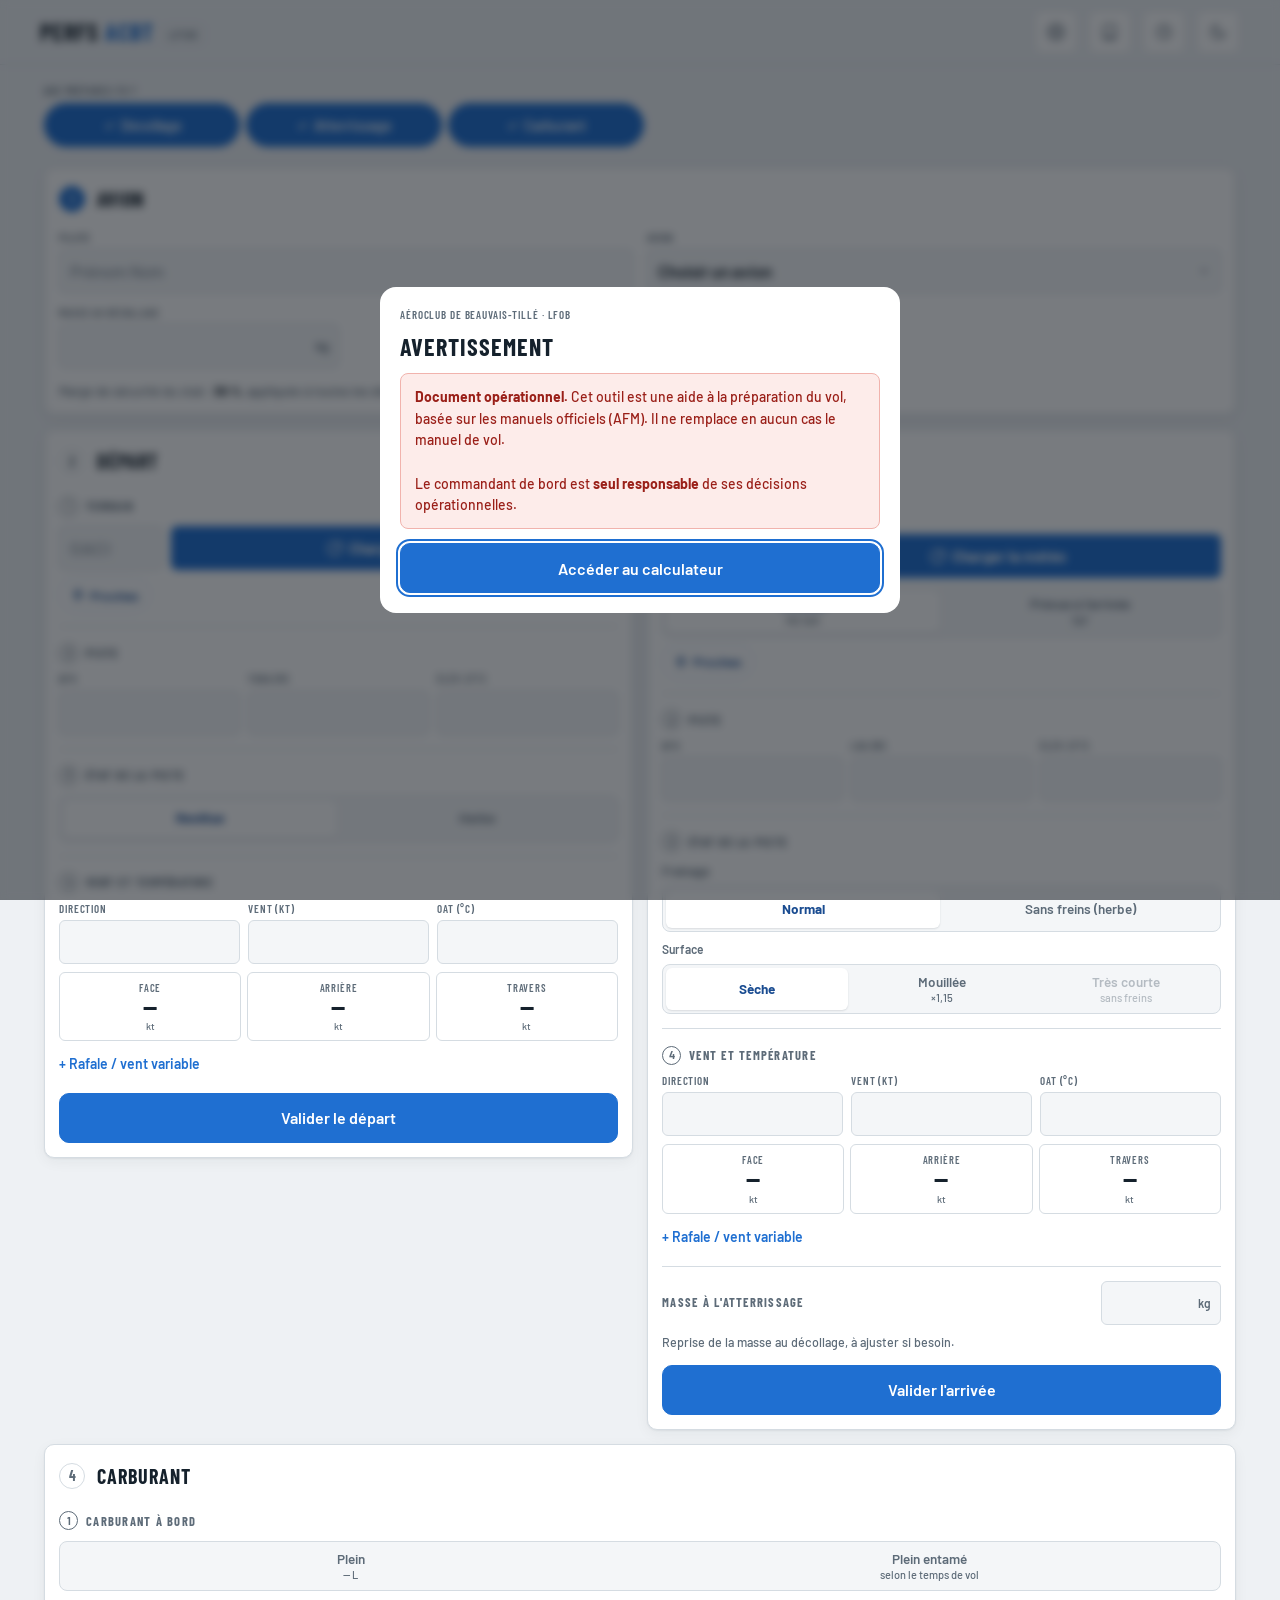
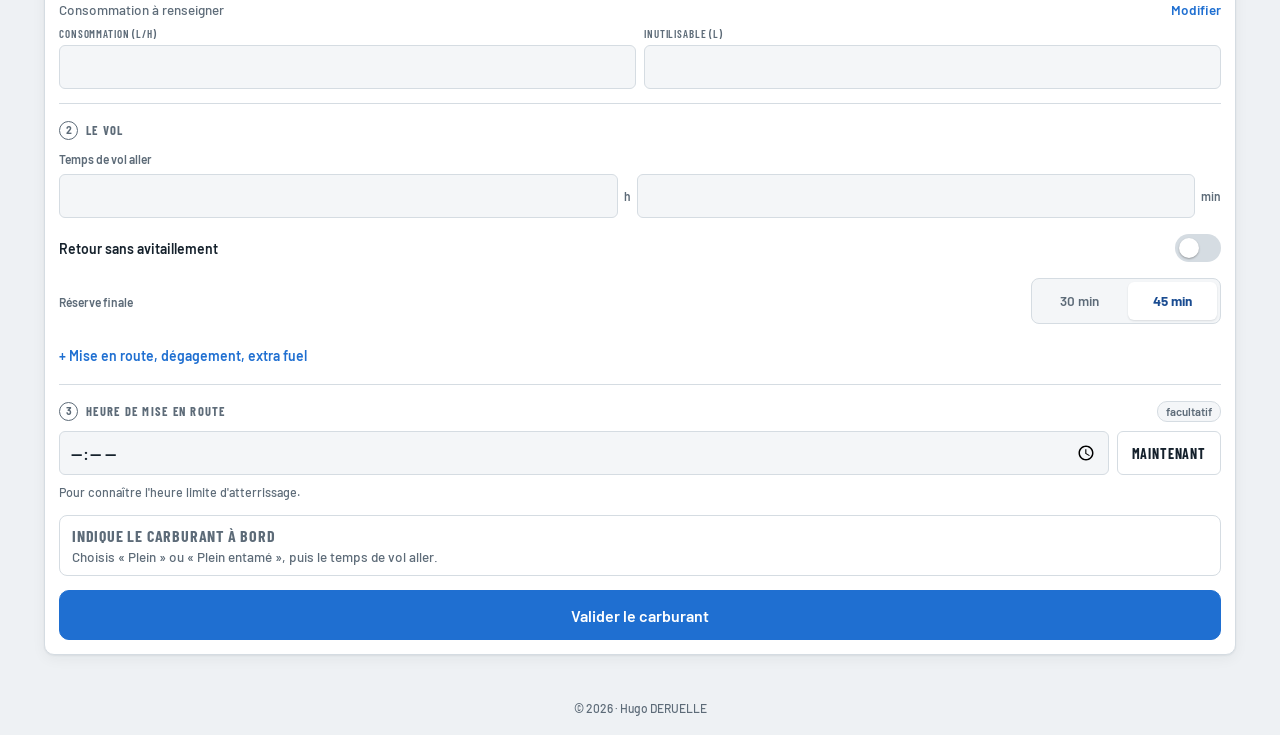
==== index.html @ 8d0c65cb "Refactor flight category display and update styles" ====
<!DOCTYPE html>
<html lang="fr">
<head>
<meta charset="UTF-8"/>
<meta name="viewport" content="width=device-width,initial-scale=1,viewport-fit=cover"/>
<meta name="theme-color" content="#1f6fd1"/>
<title>Perfs ACBT</title>
<link rel="manifest" href="/manifest.json"/>
<link rel="apple-touch-icon" href="/icons/icon-180.png"/>
<link rel="preconnect" href="https://fonts.googleapis.com"/>
<link rel="preconnect" href="https://fonts.gstatic.com" crossorigin/>
<link href="https://fonts.googleapis.com/css2?family=Barlow+Condensed:wght@500;600;700&family=Barlow:wght@400;500;600;700&family=JetBrains+Mono:wght@500;700&display=swap" rel="stylesheet"/>
<script>
/* Thème appliqué avant l'affichage pour éviter un flash */
(function(){try{var t=localStorage.getItem('acbt-theme');if(t==='dark'||t==='light')document.documentElement.setAttribute('data-theme',t);}catch(e){}})();
</script>
<style>
/* ═══════════ Tokens (style Handoff) ═══════════ */
:root{
  --bg:#eef1f4; --card:#ffffff; --field:#f4f6f8; --ink:#15212c; --muted:#5d6b78; --line:#d5dce2;
  --accent:#1f6fd1; --accent-ink:#ffffff; --accent-soft:#eaf2fd; --accent-line:#bcd0ee; --accent-text:#1a4c91;
  --ok:#1d8a4e; --ok-bg:#e8f5ee; --ok-line:#a9d6bc; --ok-text:#1d6b3e;
  --err:#b3261e; --err-bg:#fdecea; --err-line:#f1b3ad; --err-text:#9a1f18;
  --warn:#8a5200; --warn-bg:#fff6e5; --warn-line:#efd39b;
  --shadow:0 1px 2px rgba(20,33,44,.06),0 4px 14px rgba(20,33,44,.05);
  --display:"Barlow Condensed","Arial Narrow",sans-serif;
  --body:"Barlow",system-ui,-apple-system,"Segoe UI",sans-serif;
  --mono:"JetBrains Mono",ui-monospace,Menlo,Consolas,monospace;
  --r:10px; --r-sm:6px; --ctl:44px;
  color-scheme:light;
}
@media (prefers-color-scheme: dark){:root:not([data-theme="light"]){
  --bg:#0d141a; --card:#151f28; --field:#0f171e; --ink:#e4eaef; --muted:#8a98a5; --line:#26333f;
  --accent:#5aa2ff; --accent-ink:#06121f; --accent-soft:#132235; --accent-line:#2a4766; --accent-text:#a9cdff;
  --ok:#4cc48a; --ok-bg:#10261b; --ok-line:#22543a; --ok-text:#7fdcaa;
  --err:#ff7a70; --err-bg:#2c1414; --err-line:#5e2723; --err-text:#ffa39c;
  --warn:#f0b340; --warn-bg:#2a2210; --warn-line:#5a4618;
  --shadow:none; color-scheme:dark;}}
:root[data-theme="dark"]{
  --bg:#0d141a; --card:#151f28; --field:#0f171e; --ink:#e4eaef; --muted:#8a98a5; --line:#26333f;
  --accent:#5aa2ff; --accent-ink:#06121f; --accent-soft:#132235; --accent-line:#2a4766; --accent-text:#a9cdff;
  --ok:#4cc48a; --ok-bg:#10261b; --ok-line:#22543a; --ok-text:#7fdcaa;
  --err:#ff7a70; --err-bg:#2c1414; --err-line:#5e2723; --err-text:#ffa39c;
  --warn:#f0b340; --warn-bg:#2a2210; --warn-line:#5a4618;
  --shadow:none; color-scheme:dark;}
/* Alias des anciennes variables, utilisées par le moteur dans quelques styles en ligne */
:root{
  --red:var(--err); --red-light:var(--err-bg); --amber:var(--warn); --amber-light:var(--warn-bg);
  --green:var(--ok); --green-light:var(--ok-bg); --green-border:var(--ok-line);
  --blue-mid:var(--accent); --blue-light:var(--accent-soft); --blue-border:var(--accent-line);
  --text:var(--ink); --text-1:var(--ink); --text-2:var(--muted); --text-3:var(--muted);
  --surface:var(--card); --surface-1:var(--card); --surface-2:var(--field);
  --border:var(--line); --border-strong:var(--line); --arr:var(--accent);
}

/* ═══════════ Base ═══════════ */
*,*::before,*::after{box-sizing:border-box}
[hidden]{display:none!important}
html,body{margin:0}
html{-webkit-text-size-adjust:100%;scroll-padding-top:80px;scroll-padding-bottom:96px}
body{background:var(--bg);color:var(--ink);font:15px/1.45 var(--body);font-variant-numeric:tabular-nums;-webkit-font-smoothing:antialiased;min-height:100dvh;
  padding-bottom:calc(84px + env(safe-area-inset-bottom,0px))}
input,button,select,textarea{font:inherit;color:inherit}
button{cursor:pointer;background:none;border:0;padding:0}
input[type=number]::-webkit-inner-spin-button,input[type=number]::-webkit-outer-spin-button{-webkit-appearance:none;margin:0}
input[type=number]{-moz-appearance:textfield}
:focus-visible{outline:2px solid var(--accent);outline-offset:2px}
.is-hidden{display:none!important}
.ico{width:18px;height:18px;flex-shrink:0}

/* ═══════════ Barre du haut ═══════════ */
.topbar{position:sticky;top:0;z-index:50;background:color-mix(in srgb,var(--bg) 90%,transparent);
  backdrop-filter:blur(10px);-webkit-backdrop-filter:blur(10px);border-bottom:1px solid var(--line);
  padding:calc(10px + env(safe-area-inset-top,0px)) 16px 10px}
.topbar-in{max-width:1200px;margin:0 auto;display:flex;align-items:center;gap:10px}
.brand{font:700 24px/1 var(--display);letter-spacing:.04em;text-transform:uppercase;margin:0;flex:1;min-width:0;white-space:nowrap}
.brand span{color:var(--accent)}
.brand small{font:600 11px/1 var(--body);letter-spacing:.06em;color:var(--muted);margin-left:8px;padding:3px 6px;border:1px solid var(--line);border-radius:4px;vertical-align:middle}
.icon-btn{position:relative;width:var(--ctl);height:var(--ctl);border:1px solid var(--line);border-radius:8px;background:var(--card);
  display:flex;align-items:center;justify-content:center;color:var(--muted)}
.icon-btn:hover{color:var(--ink)}
.hist-badge{position:absolute;top:-6px;right:-6px;min-width:18px;height:18px;padding:0 5px;border-radius:9px;background:var(--accent);
  color:var(--accent-ink);font:700 10px/18px var(--body);text-align:center}

/* ═══════════ Mise en page ═══════════ */
.app{max-width:640px;margin:0 auto;padding:14px 16px 24px;display:flex;flex-direction:column;gap:12px}
.flow{display:flex;flex-direction:column;gap:8px}
.fiche{display:flex;flex-direction:column;gap:10px;margin-top:8px}

/* ═══════════ Typo utilitaire ═══════════ */
.lbl{font:600 11px/1.1 var(--display);letter-spacing:.08em;text-transform:uppercase;color:var(--muted)}
.h2{font:700 20px/1 var(--display);letter-spacing:.04em;text-transform:uppercase;margin:0}
.mono{font-family:var(--body)}
.note{font:500 12.5px/1.45 var(--body);color:var(--muted)}

/* ═══════════ Choix du périmètre ═══════════ */
.scope{display:flex;flex-direction:column;gap:6px}
.scope-row{display:grid;grid-template-columns:repeat(3,minmax(0,1fr));gap:6px}
.chip-tg{height:var(--ctl);border:1px solid var(--line);border-radius:22px;background:var(--card);color:var(--muted);
  font:600 14px var(--body);display:flex;align-items:center;justify-content:center;gap:5px;transition:background .12s,color .12s}
.chip-tg svg{width:13px;height:13px;display:none}
.chip-tg[aria-pressed="true"]{background:var(--accent);border-color:var(--accent);color:var(--accent-ink)}
.chip-tg[aria-pressed="true"] svg{display:block}

/* ═══════════ Étapes ═══════════ */
.step{background:var(--card);border:1px solid var(--line);border-radius:var(--r);box-shadow:var(--shadow)}
.step.is-todo{background:transparent;border-style:dashed;box-shadow:none}
.step.is-open{border:2px solid var(--accent)}
.step-hd{display:flex;align-items:center;gap:12px;padding:10px 12px 10px 14px;min-height:56px;cursor:pointer;
  width:100%;text-align:left;border-radius:var(--r)}
.step.is-open .step-hd{cursor:default;padding-bottom:4px}
.step-num{width:26px;height:26px;border-radius:13px;flex-shrink:0;display:flex;align-items:center;justify-content:center;
  font:700 14px var(--display);border:1px solid var(--line);color:var(--muted)}
.step.is-open .step-num{background:var(--accent);border-color:var(--accent);color:var(--accent-ink)}
.step.is-done .step-num{background:var(--ok);border-color:var(--ok);color:#fff}
.step.is-done .step-num .n{display:none}
.step-num .chk{display:none;width:14px;height:14px}
.step.is-done .step-num .chk{display:block}
.step-ttl{flex:1;min-width:0;display:flex;flex-direction:column;gap:3px}
.step-name{font:700 17px/1 var(--display);letter-spacing:.05em;text-transform:uppercase}
.step.is-done .step-name{font:600 11px/1 var(--display);letter-spacing:.08em;color:var(--muted)}
.step.is-todo .step-name{color:var(--muted)}
.step.is-open .step-name{font-size:20px}
.step-sum{display:none;flex-direction:column;gap:1px;min-width:0}
.step.is-done .step-sum{display:flex}
.step-sum .s1{font:700 17px/1.25 var(--body);color:var(--ink)}
.step-sum .s2{font:500 13.5px/1.4 var(--body);color:var(--muted);display:flex;flex-wrap:wrap;column-gap:14px}
.step-sum .s2 > span{white-space:nowrap}
.step-sum .s2:empty{display:none}
.step.is-bad .step-sum .s2{color:var(--err-text);font-weight:600}
.step.is-done.is-bad .step-num{background:var(--err);border-color:var(--err)}
.step-num .x{display:none;width:13px;height:13px}
.step.is-done.is-bad .step-num .chk{display:none}
.step.is-done.is-bad .step-num .x{display:block}
.step-state{display:none!important;font:700 11px/1 var(--display);letter-spacing:.08em;text-transform:uppercase;padding:4px 7px;border-radius:4px;flex-shrink:0}
.step-state.ok{color:var(--ok-text);background:var(--ok-bg);border:1px solid var(--ok)}
.step-state.bad{color:var(--err-text);background:var(--err-bg);border:1px solid var(--err)}
.step-edit{width:var(--ctl);height:var(--ctl);border:1px solid var(--line);border-radius:8px;color:var(--accent);flex-shrink:0;display:flex;align-items:center;justify-content:center}
.step.is-open .step-edit,.step.is-todo .step-edit{display:none}
.step-body{display:none;padding:8px 14px 14px;flex-direction:column;gap:14px}
.step.is-open .step-body{display:flex}
.grp{display:flex;flex-direction:column;gap:8px}
.grp + .grp{padding-top:14px;border-top:1px solid var(--line)}
.grp-hd{display:flex;align-items:center;justify-content:space-between;gap:8px}

/* ═══════════ Champs ═══════════ */
.row{display:flex;gap:8px;align-items:flex-end}
.row > .f{flex:1;min-width:0}
.g2{display:grid;grid-template-columns:repeat(2,minmax(0,1fr));gap:8px}
.g3{display:grid;grid-template-columns:repeat(3,minmax(0,1fr));gap:8px}
.f{display:flex;flex-direction:column;gap:5px;min-width:0}
.inp{width:100%;height:var(--ctl);border:1px solid var(--line);border-radius:var(--r-sm);background:var(--field);color:var(--ink);
  font:600 17px var(--body);padding:0 10px;-webkit-appearance:none;appearance:none}
.inp::placeholder{color:var(--muted);font-weight:500;opacity:.7}
.inp:focus{outline:none;border-color:var(--accent);box-shadow:0 0 0 3px color-mix(in srgb,var(--accent) 18%,transparent)}
.inp.c{text-align:center}
.inp.icao{text-transform:uppercase;letter-spacing:.06em;font-weight:700;font-size:18px}
.inp.is-invalid{border-color:var(--err);background:var(--err-bg)}
select.inp{padding-right:30px;background-image:url("data:image/svg+xml,%3Csvg xmlns='http://www.w3.org/2000/svg' width='12' height='12' viewBox='0 0 24 24' fill='none' stroke='%235d6b78' stroke-width='2.4'%3E%3Cpath d='M6 9l6 6 6-6'/%3E%3C/svg%3E");
  background-repeat:no-repeat;background-position:right 10px center}
.unit-in{position:relative}
.unit-in .inp{padding-right:34px}
.unit-in .u{position:absolute;right:10px;top:50%;transform:translateY(-50%);font:600 12px var(--body);color:var(--muted);pointer-events:none}
.vrb{display:flex;align-items:center}
.vrb .inp{text-align:center}
.vrb .inp:first-child{border-radius:var(--r-sm) 0 0 var(--r-sm)}
.vrb .inp:last-child{border-radius:0 var(--r-sm) var(--r-sm) 0}
.vrb .v{height:var(--ctl);padding:0 8px;display:flex;align-items:center;font:700 13px var(--body);color:var(--muted);
  background:var(--field);border-top:1px solid var(--line);border-bottom:1px solid var(--line)}
.field-warn{font:600 12px var(--body);color:var(--warn);display:none}
.field-warn.visible{display:block}
.valid-msg{font:600 13px/1.4 var(--body);color:var(--err-text);background:var(--err-bg);border:1px solid var(--err-line);border-radius:var(--r-sm);padding:9px 11px}

/* ═══════════ Boutons ═══════════ */
.btn{height:var(--ctl);padding:0 14px;border:1px solid var(--line);border-radius:var(--r-sm);background:var(--card);color:var(--ink);
  font:700 14px var(--display);letter-spacing:.06em;text-transform:uppercase;display:inline-flex;align-items:center;justify-content:center;gap:6px;white-space:nowrap;flex-shrink:0}
.btn:hover{border-color:var(--muted)}
.btn.pri{background:var(--accent);border-color:var(--accent);color:var(--accent-ink)}
.btn.big{height:50px;border-radius:10px;width:100%;font:600 16px var(--body);letter-spacing:0;text-transform:none}
.btn:disabled{opacity:.4;cursor:not-allowed}
.btn:active:not(:disabled){transform:scale(.98)}
.btn-ghost{height:48px;border:1px dashed var(--accent);border-radius:8px;background:var(--accent-soft);color:var(--accent-text);
  font:600 15px var(--body);display:flex;align-items:center;justify-content:center;gap:8px;width:100%}
.btn-link{font:600 14px var(--body);color:var(--accent);padding:6px 0}
.wx-alt-btn{display:none;width:100%;min-height:var(--ctl);padding:8px 12px;border-radius:var(--r-sm);background:var(--warn-bg);
  color:var(--warn);border:1px solid var(--warn-line);font:600 13.5px var(--body);text-align:left}
.rwy-sum{display:flex;align-items:center;justify-content:space-between;gap:10px;min-height:var(--ctl);padding:6px 12px;border:1px solid var(--line);border-radius:var(--r-sm);background:var(--field)}
.rwy-sum > span{font:600 15px var(--body)}
.rwy-sum .btn-link{flex-shrink:0;font-size:13.5px}
.wx-more{align-self:flex-start;min-height:36px}
.ac-note{color:var(--muted)}
.ac-note strong{color:var(--ink)}
.or{display:flex;align-items:center;gap:10px;color:var(--muted);font:500 13px var(--body)}
.or::before,.or::after{content:"";flex:1;height:1px;background:var(--line)}

/* Segmenté */
.toggle-group{display:flex;background:var(--field);border:1px solid var(--line);border-radius:8px;padding:3px;gap:3px}
.toggle-btn{flex:1;min-height:38px;padding:6px 8px;border-radius:6px;font:600 13.5px/1.2 var(--body);color:var(--muted);text-align:center}
.toggle-btn:hover{color:var(--ink)}
.toggle-btn.is-selected{background:var(--card);color:var(--accent-text);box-shadow:0 1px 2px rgba(20,33,44,.12);font-weight:700}
.toggle-btn.is-grass-selected{color:var(--ok-text)}
:root[data-theme="dark"] .toggle-btn.is-selected{background:var(--accent-soft)}
@media (prefers-color-scheme: dark){:root:not([data-theme="light"]) .toggle-btn.is-selected{background:var(--accent-soft)}}
.regwind-note{font:500 12.5px/1.35 var(--body);color:var(--muted)}

/* ═══════════ Météo ═══════════ */
.metar-box{display:none;font:500 12px/1.55 var(--mono);color:var(--muted);background:var(--field);border:1px solid var(--line);
  border-radius:var(--r-sm);padding:8px 10px;white-space:pre-wrap;word-break:break-word}
.airport-name{font:600 13px var(--body);color:var(--muted);min-height:0}
.airport-name:empty{display:none}
.wind-strip{display:grid;grid-template-columns:repeat(3,minmax(0,1fr));gap:6px}
.wind-cell{border:1px solid var(--line);border-radius:var(--r-sm);padding:8px 4px;text-align:center;background:var(--card)}
.wc-lbl{font:600 10.5px var(--display);letter-spacing:.08em;text-transform:uppercase;color:var(--muted)}
.wc-val{font:700 24px/1.1 var(--display)}
.wc-unit{font:500 10px var(--body);color:var(--muted)}
.wind-cell.warn-yellow{border-color:var(--warn-line);background:var(--warn-bg)}
.wind-cell.warn-yellow .wc-val,.wind-cell.warn-yellow .wc-lbl{color:var(--warn)}
.wind-cell.warn-red{border-color:var(--err);background:var(--err-bg)}
.wind-cell.warn-red .wc-val,.wind-cell.warn-red .wc-lbl{color:var(--err-text)}
.explain{font:500 12.5px/1.5 var(--body);color:var(--muted);white-space:pre-line}
.explain:empty{display:none}
.tw-assume-wrap{display:none}
.tw-assume-wrap.visible{display:block}
.tw-assume-btn{width:100%;min-height:52px;padding:8px 12px;border-radius:8px;border:1px solid var(--warn-line);background:var(--warn-bg);
  display:flex;align-items:center;justify-content:space-between;gap:10px;text-align:left}
.tw-assume-btn .assume-left{display:flex;align-items:center;gap:10px}
.tw-assume-btn .assume-icon{display:none}
.tw-assume-btn .assume-text{display:flex;flex-direction:column;gap:1px}
.tw-assume-btn .assume-title{font:600 14px var(--body);color:var(--warn)}
.tw-assume-btn .assume-sub{font:500 12px var(--body);color:var(--muted)}
.tw-switch{flex-shrink:0;width:42px;height:24px;border-radius:12px;background:var(--line);position:relative;transition:background .18s}
.tw-switch::after{content:"";position:absolute;top:3px;left:3px;width:18px;height:18px;border-radius:50%;background:#fff;transition:transform .18s;box-shadow:0 1px 2px rgba(0,0,0,.25)}
.tw-assume-btn.active{border-color:var(--warn)}
.tw-assume-btn.active .tw-switch{background:var(--warn)}
.tw-assume-btn.active .tw-switch::after{transform:translateX(18px)}

/* Coucher du soleil */
.sun-box{display:grid;grid-template-columns:repeat(2,minmax(0,1fr));gap:6px}
.sun-item{border:1px solid var(--line);border-radius:var(--r-sm);padding:7px 10px;display:flex;justify-content:space-between;align-items:baseline;gap:8px}
.sun-item.is-night{border-color:var(--warn-line);background:var(--warn-bg)}
.sun-lbl{font:600 10.5px var(--display);letter-spacing:.08em;text-transform:uppercase;color:var(--muted)}
.sun-val{font:700 17px var(--display)}
.sun-item.is-night .sun-val,.sun-item.is-night .sun-lbl{color:var(--warn)}
.sun-note{font:500 12px var(--body);color:var(--muted)}

/* Pistes */
.runway-picker{display:none}
.runway-picker-label{display:none!important;font:600 11px var(--display);letter-spacing:.08em;text-transform:uppercase;color:var(--muted);margin-bottom:6px}
.rwy-list{display:grid;grid-template-columns:repeat(auto-fill,minmax(76px,1fr));gap:6px}
.rwy-btn{min-height:58px;padding:6px 4px;border:1px solid var(--line);border-radius:var(--r-sm);background:var(--card);
  display:flex;flex-direction:column;align-items:center;justify-content:center;gap:1px}
.rwy-btn:hover{border-color:var(--accent)}
.rwy-btn.rwy-preferred{border-color:var(--accent-line)}
.rwy-btn.active{border:2px solid var(--accent);background:var(--accent-soft)}
.rwy-desig{font:700 19px/1.1 var(--display);color:var(--ink)}
.rwy-btn.active .rwy-desig{color:var(--accent-text)}
.rwy-len{font:600 11.5px var(--body);color:var(--muted)}
.rwy-hdg{font:500 10.5px var(--body);color:var(--muted)}
.rwy-surf-badge{font:600 10.5px var(--body);color:var(--muted)}
.rwy-btn.grass-surface .rwy-surf-badge{color:var(--ok-text)}

/* TAF */
.taf-wrap{display:none;flex-direction:column;gap:8px}
.taf-wrap.visible{display:flex}
.taf-header{display:flex;align-items:center;justify-content:space-between;gap:8px;flex-wrap:wrap}
.taf-header-label{font:600 11px var(--display);letter-spacing:.08em;text-transform:uppercase;color:var(--muted)}
.taf-eta-row{display:flex;align-items:center;gap:8px;flex:1;justify-content:flex-end;min-width:220px}
.taf-eta-label{font:600 13px var(--body);color:var(--muted);white-space:nowrap}
.taf-eta-select{flex:1;max-width:260px;height:40px;font-size:13.5px}
.taf-raw-label{display:none}
#arrTafRaw{display:none!important}
.taf-periods{display:flex;flex-direction:column;gap:5px}
.taf-period{display:flex;align-items:stretch;border:1px solid var(--line);border-radius:var(--r-sm);background:var(--card);cursor:pointer;overflow:hidden;min-height:48px}
.taf-period:hover{border-color:var(--muted)}
.tp-type-col{width:62px;flex-shrink:0;display:flex;flex-direction:column;align-items:center;justify-content:center;gap:1px;padding:6px 2px;border-right:1px solid var(--line);background:var(--field)}
.tp-type{font:700 11px var(--display);letter-spacing:.06em;color:var(--muted);text-align:center}
.tp-time{font:500 9.5px var(--body);color:var(--muted)}
.tp-main{flex:1;min-width:0;padding:7px 10px;display:flex;flex-direction:column;justify-content:center;gap:2px}
.tp-wind{font:700 15px var(--body)}
.tp-extra{font:500 11.5px/1.35 var(--body);color:var(--muted)}
.tp-apply{flex-shrink:0;padding:6px 10px;display:flex;align-items:center;font:600 12px var(--body);color:var(--muted);max-width:42%;text-align:right}
.taf-period.is-tempo{border-style:dashed}
.taf-period.is-inactive{opacity:.38}
.taf-period.is-excluded{opacity:.55;border-style:dotted}
.taf-period.is-current{border:2px solid var(--ok);background:var(--ok-bg)}
.taf-period.is-current .tp-type-col{background:transparent;border-color:var(--ok-line)}
.taf-period.is-current .tp-type,.taf-period.is-current .tp-apply{color:var(--ok-text)}
.taf-period.is-eta-other{border-color:var(--accent-line);background:var(--accent-soft)}
.taf-period.is-eta-other .tp-type,.taf-period.is-eta-other .tp-apply{color:var(--accent-text)}
.taf-period.is-applied{box-shadow:inset 0 0 0 2px var(--accent);outline:none!important}
.taf-period.is-applied .tp-apply{color:var(--accent-text);font-weight:700}
.tp-extra[style*="#D97706"]{color:var(--warn)!important}
.tp-extra[style*="#059669"]{color:var(--ok-text)!important}

.wx-why{font:500 12.5px/1.45 var(--body);color:var(--muted);padding:7px 10px;border-left:3px solid var(--accent-line);background:var(--field);border-radius:0 6px 6px 0}
/* Terrains : base, récents, proches */
.ad-chips{display:flex;flex-wrap:wrap;gap:6px}
.ad-chip{white-space:nowrap;flex-shrink:0}
.ad-chip{display:inline-flex;align-items:center;gap:5px;min-height:34px;padding:4px 11px;border:1px solid var(--line);border-radius:17px;background:var(--card);
  font:700 13.5px var(--body);letter-spacing:.04em;color:var(--ink)}
.ad-chip svg{width:14px;height:14px}
.ad-chip.base{color:var(--warn);border-color:var(--warn-line);background:var(--warn-bg)}
.ad-chip.on{border-color:var(--accent);box-shadow:inset 0 0 0 1px var(--accent)}
.ad-chip[hidden]{display:none}
.ad-chip.same{color:var(--accent-text);border-color:var(--accent-line);background:var(--accent-soft)}
.ad-chip.same.base{color:var(--accent-text)}
.ad-chip.near{white-space:nowrap;font-weight:600;letter-spacing:0;color:var(--accent-text);border-style:dashed;border-color:var(--accent-line)}
.ad-chip.near.on{background:var(--accent-soft)}
.ad-near{display:flex;flex-direction:column;gap:4px;padding:8px;border:1px solid var(--line);border-radius:var(--r-sm);background:var(--field)}
.ad-near[hidden]{display:none}
.ad-row{display:grid;grid-template-columns:52px 1fr auto;align-items:center;gap:8px;min-height:38px;padding:4px 8px;border-radius:6px;text-align:left;font:500 13.5px var(--body);color:var(--muted)}
.ad-row:hover{background:var(--card)}
.ad-row b{font:700 14px var(--body);letter-spacing:.04em;color:var(--ink)}
.ad-row span{overflow:hidden;text-overflow:ellipsis;white-space:nowrap}
.ad-row em{font-style:normal;font-weight:600}
.ad-base{align-self:flex-start;color:var(--muted)}
.ad-base u{color:var(--accent);text-decoration:none}

/* Paramètres */
.set-sheet{padding:0;display:flex;flex-direction:column;max-height:92dvh}
.set-body{padding:16px 20px;display:flex;flex-direction:column;gap:16px;overflow:auto}
.set-save{width:100%;height:48px;font:600 16px var(--body);letter-spacing:0;text-transform:none}

.fleet{display:grid;grid-template-columns:repeat(2,minmax(0,1fr));gap:6px}
.fleet-it{display:grid;grid-template-columns:20px 1fr;grid-template-rows:auto auto;column-gap:8px;align-items:center;text-align:left;
  padding:8px 10px;border:1px solid var(--line);border-radius:8px;background:var(--card);color:var(--muted)}
.fleet-it b{font:700 14px var(--body);letter-spacing:.03em;color:var(--muted)}
.fleet-it span:last-child{grid-column:2;font:500 12px var(--body)}
.fleet-box{grid-row:1/3;width:18px;height:18px;border-radius:5px;border:1.5px solid var(--line);display:grid;place-items:center}
.fleet-it.on{border-color:var(--accent-line);background:var(--accent-soft)}
.fleet-it.on b{color:var(--ink)}
.fleet-it.on .fleet-box{background:var(--accent);border-color:var(--accent)}
.fleet-it.on .fleet-box::after{content:"";width:5px;height:9px;border:solid var(--accent-ink);border-width:0 2px 2px 0;transform:translateY(-1px) rotate(45deg)}

/* ═══════════ Météo décodée ═══════════ */
#depMetarMsg,#arrMetarMsg,#arrTafRaw,.taf-raw-label,.taf-header-label{display:none!important}
.wx-bans{display:flex;flex-direction:column;gap:6px}
.wx-bans:empty{display:none}
.wx-ban{display:flex;gap:9px;padding:9px 12px;border-radius:9px;font:500 13.5px/1.45 var(--body)}
.wx-ban .ic{flex-shrink:0;line-height:1.35}
.wx-ban b{font-weight:700}
.wx-ban.warn{background:var(--warn-bg);border:1px solid var(--warn-line);color:var(--warn)}
.wx-ban.bad{background:var(--err-bg);border:1px solid var(--err-line);color:var(--err-text)}
.wx-ban .act-slot:empty{display:none}
.wx-ban .wx-alt-btn{display:block;width:auto;min-height:0;margin-top:5px;padding:0;border:0;background:none;color:var(--accent);font:700 13.5px var(--body);text-align:left}
.wx-ban .wx-alt-btn[style*="none"]{display:none!important}
.wx-loading{font:500 13px var(--body);color:var(--muted)}
.wxc{border:1px solid var(--line);border-radius:10px;overflow:hidden;background:var(--card)}
.wxc[hidden]{display:none}
.wxc-hd{display:flex;align-items:center;gap:8px;padding:8px 12px;background:var(--field);border-bottom:1px solid var(--line);flex-wrap:wrap}
.wxc-hd .kind{font:700 11px/1 var(--body);letter-spacing:.08em;color:#fff;background:var(--accent);border-radius:4px;padding:4px 6px}
.wxc-hd .kind.taf{background:#5b4bb7}
.wxc-hd b{font:700 15px var(--body);letter-spacing:.03em}
.wxc-hd .when{font:500 13px var(--body);color:var(--muted)}
.wxc-hd .age{margin-left:auto;font:600 12px var(--body);padding:3px 8px;border-radius:10px;background:var(--ok-bg);color:var(--ok-text);border:1px solid var(--ok-line);white-space:nowrap}
.wxc-hd .age.warn{background:var(--warn-bg);color:var(--warn);border-color:var(--warn-line)}
.wxc-hd .age.bad{background:var(--err-bg);color:var(--err-text);border-color:var(--err-line)}
.wxc-dec{display:grid;grid-template-columns:repeat(2,minmax(0,1fr));gap:1px;background:var(--line)}
.wxc-dec:empty{display:none}
.wxc-dec > div{background:var(--card);padding:6px 12px;display:flex;flex-direction:column;min-width:0}
.wxc-dec > div.wide{grid-column:span 2;flex-direction:row;align-items:baseline;gap:10px}
.wxc-dec .k{font:600 10.5px var(--display);letter-spacing:.09em;text-transform:uppercase;color:var(--muted)}
.wxc-dec .v{font:600 15px/1.3 var(--body)}
.wxc-dec .v small{font:500 12.5px var(--body);color:var(--muted)}
.wxc-dec .trend .v small{font:500 12px var(--mono)}
.wxc-taf{padding:10px 12px;border-bottom:1px solid var(--line)}
.wxc-taf[hidden]{display:none}
.wxc-raw:empty{display:none}
.wxc-det{border-top:1px solid var(--line)}
.wxc-dec:empty + .wxc-taf[hidden] + .wxc-raw .wxc-det:first-child{border-top:0}
.wxc-det summary{list-style:none;cursor:pointer;display:flex;justify-content:space-between;padding:8px 12px;font:600 13px var(--body);color:var(--accent)}
.wxc-det summary::-webkit-details-marker{display:none}
.wxc-det summary::after{content:"▾"}
.wxc-det[open] summary::after{content:"▴"}
.wxc-rawtxt{padding:8px 12px 10px;font:500 11.5px/1.55 var(--mono);color:var(--muted);background:var(--field);border-top:1px solid var(--line);white-space:pre-wrap;word-break:break-word}
.wxc-hd + .wxc-dec:empty + .wxc-taf[hidden] + .wxc-raw > .wxc-rawtxt{border-top:0}
/* TAF dans la carte */
.wxc-taf .taf-wrap{gap:8px}
.wxc-taf .taf-header{display:block;padding:10px 12px;border:1.5px solid var(--accent-line);background:var(--accent-soft);border-radius:10px}
.wxc-taf .taf-eta-row{display:flex;flex-direction:column;align-items:stretch;gap:6px;min-width:0}
.wxc-taf .taf-eta-label{font:700 11.5px var(--display);letter-spacing:.09em;text-transform:uppercase;color:var(--accent-text)}
.wxc-taf .taf-eta-select{max-width:none;width:100%;height:44px;font:700 15px var(--body);background-color:var(--card);border-color:var(--accent-line)}
.taf-hint{font:600 12px var(--body);color:var(--muted);margin-top:4px}
.taf-periods:not(.has-eta) .taf-period{display:none}
.taf-periods.has-eta:not(.show-all) .taf-period.is-inactive{display:none}
.taf-all{align-self:flex-start}
.wxc-taf:empty{display:none}
.wxc-taf .taf-period{display:grid;grid-template-columns:minmax(0,1fr) auto;align-items:center;min-height:0}
.wxc-taf .tp-type-col{grid-column:1;grid-row:1;width:auto;flex-direction:row;justify-content:flex-start;align-items:baseline;gap:6px;padding:7px 10px 0;border:0;background:none}
.wxc-taf .tp-type{font:700 11px var(--body);letter-spacing:.06em;padding:2px 6px;border-radius:4px;background:var(--field);border:1px solid var(--line)}
.wxc-taf .tp-time{font:500 12px var(--body)}
.wxc-taf .tp-time + .tp-time::before{content:"→ "}
.wxc-taf .tp-apply{grid-column:2;grid-row:1;padding:7px 10px 0;max-width:none;font:700 11.5px var(--body);white-space:nowrap}
.wxc-taf .tp-main{grid-column:1/3;padding:3px 10px 8px}
.wxc-taf .taf-period.is-current .tp-type-col,.wxc-taf .taf-period.is-applied .tp-type-col{background:none}
.wxc-taf .taf-period.is-excluded .tp-apply{white-space:normal;text-align:right;max-width:150px}

.near-hd{display:flex;align-items:center;justify-content:space-between;gap:8px;padding:0 4px}
.near-me{display:inline-flex;align-items:center;gap:5px}
.near-me svg{width:15px;height:15px}
.near-msg:empty{display:none}
.near-msg{padding:0 4px}

/* Catégories de vol */
.fdot{display:inline-block;width:12px;height:12px;border-radius:50%;vertical-align:middle;flex-shrink:0;box-shadow:0 0 0 2px var(--card)}
.fc-vfr{background:#1d8a4e}.fc-mvfr{background:#1f6fd1}.fc-ifr{background:#d32f2f}.fc-lifr{background:#d0179b}
.fc-none{background:transparent;border:1.5px solid var(--line);box-shadow:none}
.fc-wait{background:var(--line);box-shadow:none;animation:fcpulse 1s ease-in-out infinite}
@keyframes fcpulse{50%{opacity:.35}}
.ad-row{grid-template-columns:52px minmax(0,1fr) auto auto}
.ad-row .fslot{font-style:normal;display:flex;align-items:center}

/* ═══════════ Carburant ═══════════ */
.res-row{display:flex;align-items:center;justify-content:space-between;gap:12px}
.res-tg{flex:0 0 190px}
.fuel-time{display:flex;align-items:center;gap:6px}
.fuel-time .inp{text-align:center}
.fuel-suffix{font:600 12px var(--body);color:var(--muted)}
.fuel-kpis{display:grid;grid-template-columns:repeat(3,minmax(0,1fr));gap:6px}
.fuel-kpi{border:1px solid var(--line);border-radius:var(--r-sm);padding:8px 6px;text-align:center}
.fuel-kpi-lbl{font:600 10.5px var(--display);letter-spacing:.08em;text-transform:uppercase;color:var(--muted)}
.fuel-kpi-val{font:700 19px/1.2 var(--display)}
.fuel-kpi-unit{font:600 11px var(--body);color:var(--muted);margin-left:2px}
.fuel-switch-row{display:flex;align-items:center;justify-content:space-between;gap:12px;min-height:var(--ctl)}
.fuel-switch-lbl{font:600 14px var(--body)}
.fuel-switch{position:relative;width:46px;height:28px;flex-shrink:0}
.fuel-switch input{position:absolute;opacity:0;width:100%;height:100%;margin:0;cursor:pointer;z-index:1}
.fuel-switch-track{position:absolute;inset:0;border-radius:14px;background:var(--line);transition:background .18s}
.fuel-switch-track::before{content:"";position:absolute;top:4px;left:4px;width:20px;height:20px;border-radius:50%;background:#fff;transition:transform .18s;box-shadow:0 1px 2px rgba(0,0,0,.3)}
.fuel-switch input:checked + .fuel-switch-track{background:var(--accent)}
.fuel-switch input:checked + .fuel-switch-track::before{transform:translateX(18px)}
.fuel-switch input:focus-visible + .fuel-switch-track{outline:2px solid var(--accent);outline-offset:2px}
.fuel-collapse{display:none}
.fuel-collapse.open{display:block}
.fuel-brk{display:flex;flex-direction:column}
.fuel-brk-row,.fuel-brk-total{display:grid;grid-template-columns:1fr auto auto;gap:12px;align-items:center;padding:8px 0;border-bottom:1px solid var(--line)}
.fuel-brk-ph{font:500 14px var(--body)}
.fuel-brk-tm{font:500 13px var(--body);color:var(--muted);text-align:right;min-width:50px}
.fuel-brk-lt{font:700 14px var(--body);text-align:right;min-width:62px}
.fuel-brk-total{border-bottom:0;border-top:2px solid var(--ink);margin-top:-1px}
.fuel-brk-total .fuel-brk-ph{font:700 14px var(--display);letter-spacing:.06em;text-transform:uppercase}
.fuel-brk-total .fuel-brk-lt{font-size:16px}
.fuel-verdict{border-radius:8px;padding:10px 12px;display:flex;flex-direction:column;gap:3px;border:1px solid var(--line)}
.fuel-verdict.is-ok{background:var(--ok-bg);border-color:var(--ok)}
.fuel-verdict.is-bad{background:var(--err-bg);border-color:var(--err)}
.fuel-verdict-title{font:700 16px var(--display);letter-spacing:.05em;text-transform:uppercase}
.fuel-verdict.is-ok .fuel-verdict-title{color:var(--ok-text)}
.fuel-verdict.is-bad .fuel-verdict-title{color:var(--err-text)}
.fuel-verdict.is-neutral .fuel-verdict-title{color:var(--muted)}
.fuel-verdict-sub{font:500 13.5px var(--body);color:var(--muted)}
.fuel-verdict-sub strong{color:var(--ink)}
.fuel-clocks{display:grid;grid-template-columns:repeat(2,minmax(0,1fr));gap:6px}
.fuel-clock{border:1px solid var(--line);border-radius:var(--r-sm);padding:9px 8px;text-align:center}
.fuel-clock.is-limit{border-color:var(--err-line);background:var(--err-bg)}
.fuel-clock-lbl{font:600 10.5px/1.25 var(--display);letter-spacing:.07em;text-transform:uppercase;color:var(--muted)}
.fuel-clock.is-limit .fuel-clock-lbl,.fuel-clock.is-limit .fuel-clock-val{color:var(--err-text)}
.fuel-clock-val{font:700 26px/1.2 var(--display)}
.fuel-clock-sub{font:500 11px var(--body);color:var(--muted)}

/* ═══════════ Fiche du vol ═══════════ */
.fiche-hd{display:flex;align-items:center;justify-content:space-between;gap:8px}
.res{background:var(--card);border:1px solid var(--line);border-radius:var(--r);padding:12px 14px;display:flex;flex-direction:column;gap:6px;box-shadow:var(--shadow)}
.res.is-wait{background:transparent;border-style:dashed;box-shadow:none}
.res-top{display:flex;justify-content:space-between;align-items:center;gap:8px}
.res-ttl{font:600 12px var(--display);letter-spacing:.08em;text-transform:uppercase;color:var(--muted);min-width:0;overflow:hidden;text-overflow:ellipsis;white-space:nowrap}
.tag{font:700 12px var(--display);letter-spacing:.08em;text-transform:uppercase;padding:4px 8px;border-radius:4px;flex-shrink:0;border:1px solid var(--line);color:var(--muted)}
.tag.is-ok-chip{color:var(--ok-text);background:var(--ok-bg);border-color:var(--ok)}
.tag.is-bad-chip{color:var(--err-text);background:var(--err-bg);border-color:var(--err)}
.res .kpi-bar{display:flex;align-items:baseline;gap:8px;flex-wrap:wrap}
.kpi-val{font:700 40px/1 var(--display);letter-spacing:.01em}
.kpi-bar.is-bad .kpi-val{color:var(--err-text)}
.kpi-avail{font:500 14px var(--body);color:var(--muted)}
.res-wait{font:500 14px var(--body);color:var(--muted)}
.res details{border-top:1px solid var(--line);margin-top:2px;padding-top:2px}
.res summary{cursor:pointer;font:600 13px var(--body);color:var(--accent);padding:8px 0;list-style:none}
.res summary::-webkit-details-marker{display:none}
.res summary::after{content:" ▾"}
.res details[open] summary::after{content:" ▴"}
.pf-row{display:flex;justify-content:space-between;gap:10px;padding:6px 0;border-bottom:1px solid var(--line)}
.pf-row:last-of-type{border-bottom:0}
.pf-label{font:500 13.5px var(--body);color:var(--muted)}
.pf-val{font:600 13px var(--body);text-align:right}
.pf-row.tot .pf-label{color:var(--ink);font-weight:600}
.res-sub{display:flex;justify-content:space-between;gap:8px;font:500 13px var(--body);color:var(--muted);border-top:1px solid var(--line);padding-top:8px;flex-wrap:wrap}
.res-sub .night{color:var(--warn)}
.fiche-actions{display:none;grid-template-columns:1fr 1fr;gap:8px}
.act-btn{height:50px;border-radius:10px;border:1px solid var(--line);background:var(--card);color:var(--ink);
  font:600 16px var(--body);display:flex;align-items:center;justify-content:center;gap:8px;white-space:nowrap;padding:0 12px}
.act-btn svg{width:19px;height:19px;flex-shrink:0;color:var(--accent)}
.act-btn.pri{background:var(--accent);border-color:var(--accent);color:var(--accent-ink)}
.act-btn.pri svg{color:currentColor}
.act-btn:hover:not(:disabled){border-color:var(--accent)}
.act-btn:active:not(:disabled){transform:scale(.98)}
.act-btn:disabled{opacity:.4;cursor:not-allowed}

/* ═══════════ Barre du bas ═══════════ */
.action-bar{position:fixed;left:0;right:0;bottom:0;z-index:60;background:var(--card);border-top:1px solid var(--line);
  padding:10px 16px calc(10px + env(safe-area-inset-bottom,0px))}
.action-bar-in{max-width:640px;margin:0 auto}
.pills{display:grid;grid-auto-flow:column;grid-auto-columns:minmax(0,1fr);gap:8px}
.pill{min-height:50px;border:1px solid var(--line);border-radius:8px;padding:6px 10px;display:flex;flex-direction:column;justify-content:center;gap:2px;text-align:left;background:var(--card);
  -webkit-user-select:none;user-select:none}
.pill .p-l{font:600 10.5px var(--display);letter-spacing:.09em;text-transform:uppercase;color:var(--muted);white-space:nowrap;overflow:hidden;text-overflow:ellipsis}
.pill .p-v{font:700 17px var(--display);color:var(--muted);white-space:nowrap;overflow:hidden;text-overflow:ellipsis}
.pill.ok{border-color:var(--ok);background:var(--ok-bg)}
.pill.ok .p-l{color:var(--ok-text)} .pill.ok .p-v{color:var(--ink)}
.pill.bad{border-color:var(--err);background:var(--err-bg)}
.pill.bad .p-l,.pill.bad .p-v{color:var(--err-text)}
.bar-actions{display:grid;grid-template-columns:1fr;gap:8px}
.act-btn.done{background:var(--ok);border-color:var(--ok)}
.fiche-actions{grid-template-columns:1fr!important}
.icon-btn.has-pending::after{content:"";position:absolute;bottom:5px;right:5px;width:8px;height:8px;border-radius:50%;background:var(--warn);box-shadow:0 0 0 2px var(--card)}
.toast{position:fixed;left:50%;bottom:calc(86px + env(safe-area-inset-bottom,0px));transform:translate(-50%,20px);z-index:1500;max-width:calc(100% - 32px);
  background:var(--ink);color:var(--bg);font:600 14px/1.35 var(--body);padding:11px 16px;border-radius:10px;box-shadow:0 6px 24px rgba(0,0,0,.25);
  opacity:0;pointer-events:none;transition:opacity .2s,transform .2s;text-align:center}
.toast.show{opacity:1;transform:translate(-50%,0)}
.toast.bad{background:var(--err)}
@media (min-width:1100px){.toast{bottom:24px}}
.arch-card{cursor:default}
.arch-foot{display:flex;justify-content:space-between;gap:8px;align-items:center;margin-top:8px;flex-wrap:wrap}
.arch-st{font:600 12px var(--body);padding:3px 8px;border-radius:4px}
.arch-st.ok{color:var(--ok-text);background:var(--ok-bg)}
.arch-st.wait{color:var(--warn);background:var(--warn-bg)}
.arch-id{font:500 11px var(--body);color:var(--muted)}
.arch-actions{display:grid;grid-template-columns:1fr 1fr auto;gap:6px;margin-top:8px}
.arch-actions .btn.del{color:var(--err-text)}
.arch-actions .btn.del:hover{border-color:var(--err)}
.arch-actions .btn{font:600 14px var(--body);letter-spacing:0;text-transform:none}
.arch-empty{padding:28px 12px;text-align:center;color:var(--muted);font:500 14px/1.5 var(--body)}
.hist-chip.ok{background:var(--ok-bg)!important;color:var(--ok-text)!important;border-color:var(--ok-line)}
.hist-foot{gap:10px;align-items:center;justify-content:space-between!important}
.hist-foot .btn{font:600 15px var(--body);letter-spacing:0;text-transform:none}
.bar-sum{display:flex;gap:5px}
.bar-dot{font:700 11px var(--display);letter-spacing:.06em;padding:5px 7px;border-radius:4px;border:1px solid var(--ok);background:var(--ok-bg);color:var(--ok-text)}
.bar-dot.bad{border-color:var(--err);background:var(--err-bg);color:var(--err-text)}

/* ═══════════ Grand écran : colonnes ═══════════ */
@media (min-width:1100px){
  body{padding-bottom:0}
  html{scroll-padding-bottom:0}
  .app{max-width:1240px;display:grid;grid-template-columns:minmax(0,1fr) 340px;gap:20px;align-items:start;padding:20px 24px 32px}
  .app > .scope{grid-column:1 / -1}
  .app.no-fiche{grid-template-columns:minmax(0,1fr)}
  .scope-row{max-width:600px}
  .flow{display:grid;grid-template-columns:repeat(2,minmax(0,1fr));gap:14px;align-items:start}
  .flow > .step[data-step="ac"],.flow > .step[data-step="fuel"],.flow.single > .step{grid-column:1 / -1}
  .step .step-body{display:flex}
  .step,.step.is-todo{background:var(--card);border:1px solid var(--line);box-shadow:var(--shadow)}
  .step.is-open{border:1px solid var(--line)}
  .step-hd{cursor:default;padding-bottom:4px}
  .step-edit,.step-sum{display:none!important}
  .step.is-done .step-name{font:700 20px/1 var(--display);letter-spacing:.05em;color:var(--ink)}
  .step .step-name{font-size:20px;color:var(--ink)!important}
  .step[data-step="ac"] .step-body{display:grid;grid-template-columns:repeat(4,minmax(0,1fr));align-items:end}
  .step[data-step="ac"] .step-body > *{grid-column:span 1}
  .step[data-step="ac"] .step-body > .ac-sel,.step[data-step="ac"] .step-body > .ac-pilot,.step[data-step="ac"] .step-body > .spats{grid-column:span 2}
  .step[data-step="ac"] .step-body > .wide-hide{display:none}
  .step[data-step="ac"] .step-body > .valid-msg,.step[data-step="ac"] .step-body > .ac-note{grid-column:1 / -1}
  .fiche-actions{display:grid}
  .fiche{position:sticky;top:84px;margin-top:0;max-height:calc(100dvh - 104px);overflow:auto;padding-bottom:4px}
  .action-bar{display:none}
}
@media (max-width:440px){
  .brand{font-size:22px}
  .brand small{display:none}
  .topbar-in{gap:8px}
}
@media (max-width:380px){
  .g3{gap:6px}
  .inp{font-size:15px;padding:0 8px}
  .chip-tg{font-size:13px}
}

/* ═══════════ Fenêtres ═══════════ */
.overlay{position:fixed;inset:0;z-index:1000;background:rgba(10,16,22,.55);backdrop-filter:blur(4px);-webkit-backdrop-filter:blur(4px);
  display:flex;align-items:flex-end;justify-content:center}
.disc-overlay:not(.is-active){display:none}
.sheet{background:var(--card);color:var(--ink);width:100%;max-width:520px;border-radius:16px 16px 0 0;padding:22px 20px calc(20px + env(safe-area-inset-bottom,0px));
  display:flex;flex-direction:column;gap:14px;max-height:92dvh}
@media (min-width:600px){.overlay{align-items:center}.sheet{border-radius:16px}}
.sheet h2{font:700 24px/1 var(--display);letter-spacing:.04em;text-transform:uppercase;margin:0}
.sheet .warnbox{background:var(--err-bg);border:1px solid var(--err-line);border-radius:8px;padding:12px 14px;font:500 14px/1.55 var(--body);color:var(--err-text)}
#historyModal{z-index:1200}
#historySheet{max-width:660px;padding:0;gap:0}
.hist-head{display:flex;align-items:center;justify-content:space-between;padding:14px 16px 14px 20px;border-bottom:1px solid var(--line)}
#historyList{padding:12px;overflow-y:auto;flex:1}
.hist-foot{padding:12px 16px;border-top:1px solid var(--line);display:flex;justify-content:flex-end}
.hist-card{border:1px solid var(--line);border-radius:8px;padding:11px 13px;margin-bottom:8px;cursor:pointer;background:var(--card)}
.hist-card:hover{border-color:var(--accent)}
.hist-card-top{display:flex;align-items:center;justify-content:space-between;gap:8px;margin-bottom:6px}
.hist-card-ac{font:700 13px var(--body);color:var(--ink)}
.hist-card-ac span{color:var(--muted)!important}
.hist-card-date{font:500 11.5px var(--body);color:var(--muted)}
.hist-card-rows{display:flex;gap:6px;flex-wrap:wrap}
.hist-chip{font:600 11px var(--body);padding:3px 8px;border-radius:4px;background:var(--field)!important;color:var(--muted)!important;border:1px solid var(--line)}
.hist-chip.dep,.hist-chip.arr{background:var(--accent-soft)!important;color:var(--accent-text)!important;border-color:var(--accent-line)}
.hist-chip.bad{background:var(--err-bg)!important;color:var(--err-text)!important;border-color:var(--err-line)}
.hist-meta{font:500 12px var(--body);color:var(--muted);margin-top:5px}

/* ═══════════ Documentation ═══════════ */
.docs{max-width:640px;margin:8px auto 0;padding:0 16px 24px}
@media (min-width:1100px){.docs{max-width:1240px;padding:0 24px 32px}}
.docs details{background:var(--card);border:1px solid var(--line);border-radius:var(--r)}
.docs summary{list-style:none;cursor:pointer;padding:14px 16px;display:flex;justify-content:space-between;align-items:center;font:700 15px var(--display);letter-spacing:.06em;text-transform:uppercase}
.docs summary::-webkit-details-marker{display:none}
.docs summary::after{content:"▾";color:var(--muted)}
.docs details[open] summary::after{content:"▴"}
.docs-body{padding:4px 16px 18px;columns:1}
@media (min-width:1100px){.docs-body{columns:2;column-gap:32px}}
.readme-section{break-inside:avoid;margin-bottom:18px}
.readme-section h3{font:700 14px var(--display);letter-spacing:.08em;text-transform:uppercase;color:var(--accent-text);margin:0 0 6px;padding-bottom:5px;border-bottom:1px solid var(--line)}
.readme-section p,.readme-section li{font:400 14px/1.6 var(--body);color:var(--muted);margin:0 0 5px}
.readme-section strong{color:var(--ink);font-weight:600}
.readme-section ul,.readme-section ol{padding-left:18px;margin:0 0 6px}
.app-footer{text-align:center;padding:14px 16px 20px;font:500 12px var(--body);color:var(--muted)}

/* ═══════════ Départ / Arrivée : 4 blocs identiques ═══════════ */
.step-body > .blk + .blk{padding-top:14px;border-top:1px solid var(--line)}
.blk{display:flex;flex-direction:column;gap:8px}
.blk-h{display:flex;align-items:center;justify-content:space-between;gap:8px;min-height:24px}
.bt{display:flex;align-items:center;gap:8px;font:700 12.5px/1 var(--display);letter-spacing:.1em;text-transform:uppercase;color:var(--muted)}
.bt i{font-style:normal;width:19px;height:19px;border-radius:50%;border:1.5px solid currentColor;display:grid;place-items:center;font:700 10.5px/1 var(--body);letter-spacing:0}
.src{font:600 11.5px/1 var(--body);color:var(--accent-text);background:var(--accent-soft);border:1px solid var(--accent-line);padding:4px 8px;border-radius:10px;white-space:nowrap}
.src.man{color:var(--muted);background:var(--field);border-color:var(--line)}
.src.warn{color:var(--warn);background:var(--warn-bg);border-color:var(--warn-line)}
.sub{font:600 12px var(--body);color:var(--muted);margin-top:2px}
.toggle-btn small{display:block;font:500 11px/1.2 var(--body);color:var(--muted);margin-top:1px}
.toggle-btn:disabled{opacity:.42;cursor:not-allowed}
.lbl.sr{position:absolute;width:1px;height:1px;overflow:hidden;clip:rect(0 0 0 0)}
.row > .f.icao-f{flex:0 0 104px}
.wx-load{flex:1;font:700 15px var(--body);letter-spacing:0;text-transform:none}
.wx-load .ico{width:17px;height:17px}
.same-chip{align-self:flex-start;display:flex;align-items:center;gap:7px;min-height:36px;padding:6px 13px;border:1px dashed var(--accent-line);
  border-radius:18px;background:var(--accent-soft);color:var(--accent-text);font:600 14px var(--body)}
.same-chip .ico{width:15px;height:15px}
.btn-link.sm{font-size:13.5px;padding:2px 0}
.rwy-facts{font:500 13.5px var(--body);color:var(--muted)}
.rwy-facts b{color:var(--ink);font-weight:600}
.mass-row{display:flex;align-items:center;justify-content:space-between;gap:12px}
.mass-row .bt{white-space:nowrap}
.mass-row .unit-in{flex:0 0 120px}

/* Cartes de piste */
.rwy-list{grid-template-columns:repeat(2,minmax(0,1fr));gap:8px}
.rwy-btn{position:relative;min-height:0;padding:10px 12px;border:1.5px solid var(--line);border-radius:11px;background:var(--card);
  display:flex;flex-direction:column;align-items:flex-start;justify-content:flex-start;gap:2px;text-align:left}
.rwy-btn.rwy-preferred{border-color:var(--line)}
.rwy-btn.active{border:1.5px solid var(--accent);background:var(--accent-soft);box-shadow:inset 0 0 0 1px var(--accent)}
.rwy-desig{font:700 26px/1 var(--display);letter-spacing:.02em}
.rwy-len{font:600 14.5px var(--body);color:var(--ink);margin-top:2px}
.rwy-surf{display:flex;align-items:center;gap:5px;font:500 12.5px var(--body);color:var(--muted)}
.rwy-surf b{width:9px;height:9px;border-radius:2px;background:#64748b;flex-shrink:0}
.rwy-btn.grass-surface .rwy-surf b{background:#2f8f4e}
.rwy-top{display:flex;align-items:center;justify-content:space-between;gap:6px;width:100%;flex-wrap:wrap}
.rwy-tag{font:700 10px/1 var(--body);letter-spacing:.04em;text-transform:uppercase;color:var(--ok-text);
  background:var(--ok-bg);border:1px solid var(--ok-line);border-radius:8px;padding:3px 6px}
.rwy-chk{position:absolute;right:9px;bottom:9px;width:20px;height:20px;border-radius:50%;background:var(--accent);color:var(--accent-ink);display:none;place-items:center}
.rwy-chk svg{width:12px;height:12px}
.rwy-btn.active .rwy-chk{display:grid}

/* Vent arrière supposé : plus discret */
.tw-assume-btn{min-height:44px;padding:6px 10px;background:transparent;border-color:var(--line)}
.tw-assume-btn .assume-title{font-size:13.5px;color:var(--ink)}
.tw-assume-btn.active{background:var(--warn-bg);border-color:var(--warn-line)}
.tw-assume-btn.active .assume-title{color:var(--warn)}
.wx-more{min-height:30px;padding:2px 0}

/* Résultat en direct */
.live{border:1.5px solid var(--ok-line);background:var(--ok-bg);border-radius:12px;padding:12px 14px;display:flex;flex-direction:column;gap:8px}
.live-top{display:flex;justify-content:space-between;align-items:center;gap:10px}
.live-big{font:600 14px var(--body);color:var(--ok-text)}
.live-big b{font:700 30px/1 var(--body);margin-right:2px}
.live-pill{font:700 12px/1 var(--body);letter-spacing:.05em;text-transform:uppercase;color:#fff;background:var(--ok);border-radius:10px;padding:5px 9px}
.live-bar{position:relative;height:10px;border-radius:5px;background:var(--card);border:1px solid var(--ok-line);overflow:hidden}
.live-bar i{position:absolute;left:0;top:0;bottom:0;background:var(--ok);border-radius:5px;transition:width .25s}
.live-cap{display:flex;justify-content:space-between;gap:10px;font:500 12.5px var(--body);color:var(--ok-text)}
.live.bad{border-color:var(--err-line);background:var(--err-bg)}
.live.bad .live-big,.live.bad .live-cap{color:var(--err-text)}
.live.bad .live-pill,.live.bad .live-bar i{background:var(--err)}
.live.bad .live-bar{border-color:var(--err-line)}
.live.bad .live-bar i{width:100%!important}

/* Coucher du soleil (arrivée) */
.sun-band{display:flex;justify-content:space-between;align-items:center;gap:10px;flex-wrap:wrap;padding:10px 12px;border-radius:10px;
  background:var(--warn-bg);border:1px solid var(--warn-line);color:var(--warn);font:500 13.5px var(--body)}
.sun-band b{font:700 15px var(--body)}
.sun-band .sun-lbl{font:600 12.5px var(--body);letter-spacing:0;text-transform:none;color:var(--warn)}
.sun-verdict{font:700 13px var(--body);white-space:nowrap}
.sun-verdict.ok{color:var(--ok-text)}
.sun-verdict.bad{color:var(--err-text)}

/* ═══════════ Carburant ═══════════ */
.onboard-line{font:500 14px/1.45 var(--body);color:var(--muted);padding:9px 12px;border-radius:var(--r-sm);background:var(--accent-soft);border:1px solid var(--accent-line)}
.onboard-line b{color:var(--ink);font-weight:700}
.ac-line{display:flex;align-items:center;justify-content:space-between;gap:10px;font:500 13.5px var(--body);color:var(--muted)}
.live-clocks{font:500 13px/1.45 var(--body);color:var(--ok-text);padding-top:8px;border-top:1px solid var(--ok-line)}
.live-clocks b{font:700 15px var(--body)}
.live-clocks span{font-size:12px;opacity:.8}
.live-clocks b.stop{color:var(--err-text)}
.live.bad .live-clocks{border-color:var(--err-line);color:var(--err-text)}
.live-det summary{cursor:pointer;font:600 13px var(--body);color:var(--accent);list-style:none;padding-top:2px}
.live-det summary::-webkit-details-marker{display:none}
.live-det summary::after{content:" ▾"}
.live-det[open] summary::after{content:" ▴"}
.live-det .fuel-brk{margin-top:6px}
.live-det .fuel-brk-row,.live-det .fuel-brk-total{color:var(--ink)}

/* ═══════════ Impression (fiche PDF A4 — inchangée) ═══════════ */
.step,.fiche{scroll-margin-top:80px}
#printView{display:none}
@page { size: A4 portrait; margin: 0; orphans: 0; widows: 0; }
@media print {
  * { -webkit-print-color-adjust: exact !important; print-color-adjust: exact !important; color-adjust: exact !important; }
  html, body { height: auto !important; overflow: visible !important; }
  /* Forcer 1 page et thème clair absolu */
  html, body, #printView { background:#fff !important; color:#000 !important; }
  [data-theme="dark"] * { background-color: inherit; color: inherit; }
  body > *:not(#printView){display:none!important}
  #printView{display:block!important;font-family:'Inter',sans-serif;color:#000;padding:0;margin:0}
  .pv-page{padding:0;position:relative}
  .pv-header{background:linear-gradient(135deg,#1e3a5f 0%,#2563eb 100%);color:#fff;padding:10mm 14mm;display:flex;justify-content:space-between;align-items:center;margin-bottom:0}
  .pv-header-title{font:700 16pt 'Inter'}
  .pv-header-sub{font:400 8pt 'Inter';opacity:.7;margin-top:2mm}
  .pv-header-right{text-align:right}
  .pv-warn{background:#fff7ed;border-top:2pt solid #f97316;border-bottom:2pt solid #f97316;padding:2.5mm 14mm;font:600 7.5pt 'Inter';color:#c2410c;margin-bottom:3mm}
  .pv-params{display:flex;gap:4mm;background:#f8fafc;border:1pt solid #e2e8f0;padding:2.5mm 14mm;margin-bottom:3mm}
  .pv-param{flex:1;border-right:1pt solid #e2e8f0;padding-right:4mm}
  .pv-param:last-child{border-right:none}
  .pv-param-label{font:400 6pt 'Inter';text-transform:uppercase;letter-spacing:.05em;color:#94a3b8;margin-bottom:1mm}
  .pv-param-value{font:700 8pt 'JetBrains Mono',monospace;color:#1a2332}
  .pv-cols{display:flex;gap:6mm;padding:0 14mm}
  .pv-col{flex:1}
  .pv-col-head{padding:3mm 6mm;color:#fff;font:700 11pt 'Inter';border-radius:2mm 2mm 0 0}
  .pv-col-head.dep{background:#1e3a5f}
  .pv-col-head.arr{background:#047857}
  .pv-col-icao{font:400 7pt 'Inter';opacity:.7;margin-top:1mm}
  .pv-verdict{padding:3mm;border:1.5pt solid;border-radius:2mm;margin-bottom:2.5mm;text-align:center}
  .pv-verdict.ok{border-color:#a7f3d0;background:#ecfdf5}
  .pv-verdict.bad{border-color:#fca5a5;background:#fef2f2}
  .pv-verdict.neu{border-color:#e2e8f0;background:#f8fafc}
  .pv-verdict-label{font:800 18pt 'Inter';letter-spacing:-.02em}
  .pv-verdict.ok .pv-verdict-label{color:#059669}
  .pv-verdict.bad .pv-verdict-label{color:#dc2626}
  .pv-verdict.neu .pv-verdict-label{color:#94a3b8}
  .pv-verdict-dist{font:400 8pt 'Inter';color:#64748b;margin-top:2mm}
  .pv-section-head{font:700 6.5pt 'Inter';text-transform:uppercase;letter-spacing:.08em;color:#64748b;padding:1.4mm 4mm;background:#f1f5f9;border-bottom:1pt solid #e2e8f0;margin-top:2mm;border-radius:1.5mm 1.5mm 0 0}
  .pv-row{display:flex;justify-content:space-between;padding:1.3mm 4mm;border-bottom:.5pt solid #e2e8f0;font:400 7.5pt 'Inter'}
  .pv-row:last-child{border-bottom:none;font-weight:600}
  .pv-row-val{font:700 7.5pt 'JetBrains Mono',monospace;color:#1e3a5f}
  .pv-arr .pv-row-val{color:#047857}
  .pv-metar{font:400 6.5pt 'JetBrains Mono',monospace;padding:2mm 4mm;background:#f8fafc;border:1pt solid #e2e8f0;border-radius:1.5mm;white-space:pre-wrap;word-break:break-all;margin-top:2mm;color:#475569}
  .pv-footer{position:fixed;bottom:6mm;left:14mm;right:14mm;display:flex;justify-content:space-between;font:400 6pt 'Inter';color:#94a3b8;border-top:1pt solid #e2e8f0;padding-top:2mm}
}

</style>
</head>
<body>

<!-- AVERTISSEMENT -->
<div id="modalDisclaimer" class="overlay disc-overlay is-active" role="dialog" aria-modal="true" aria-labelledby="discTitle">
  <div class="sheet">
    <div class="lbl">Aéroclub de Beauvais-Tillé · LFOB</div>
    <h2 id="discTitle">Avertissement</h2>
    <div class="warnbox"><strong>Document opérationnel.</strong> Cet outil est une aide à la préparation du vol, basée sur les manuels officiels (AFM). Il ne remplace en aucun cas le manuel de vol.<br><br>Le commandant de bord est <strong>seul responsable</strong> de ses décisions opérationnelles.</div>
    <button id="btnCloseDisclaimer" class="btn pri big" type="button">Accéder au calculateur</button>
  </div>
</div>

<!-- BARRE DU HAUT -->
<header class="topbar">
  <div class="topbar-in">
    <h1 class="brand">Perfs <span>ACBT</span><small>LFOB</small></h1>
    <button id="btnSettings" class="icon-btn" type="button" aria-label="Paramètres" title="Paramètres"><svg class="ico" viewBox="0 0 24 24" fill="none" stroke="currentColor" stroke-width="2" stroke-linecap="round" stroke-linejoin="round" aria-hidden="true"><circle cx="12" cy="12" r="3"/><path d="M19.4 15a1.7 1.7 0 0 0 .3 1.8l.1.1a2 2 0 1 1-2.8 2.8l-.1-.1a1.7 1.7 0 0 0-1.8-.3 1.7 1.7 0 0 0-1 1.5V21a2 2 0 1 1-4 0v-.1a1.7 1.7 0 0 0-1.1-1.5 1.7 1.7 0 0 0-1.8.3l-.1.1a2 2 0 1 1-2.8-2.8l.1-.1a1.7 1.7 0 0 0 .3-1.8 1.7 1.7 0 0 0-1.5-1H3a2 2 0 1 1 0-4h.1a1.7 1.7 0 0 0 1.5-1.1 1.7 1.7 0 0 0-.3-1.8l-.1-.1a2 2 0 1 1 2.8-2.8l.1.1a1.7 1.7 0 0 0 1.8.3H9a1.7 1.7 0 0 0 1-1.5V3a2 2 0 1 1 4 0v.1a1.7 1.7 0 0 0 1 1.5 1.7 1.7 0 0 0 1.8-.3l.1-.1a2 2 0 1 1 2.8 2.8l-.1.1a1.7 1.7 0 0 0-.3 1.8V9a1.7 1.7 0 0 0 1.5 1H21a2 2 0 1 1 0 4h-.1a1.7 1.7 0 0 0-1.5 1z"/></svg></button>
    <a class="icon-btn" href="documentation.html" aria-label="Documentation" title="Documentation">
      <svg class="ico" viewBox="0 0 24 24" fill="none" stroke="currentColor" stroke-width="2" stroke-linecap="round" stroke-linejoin="round" aria-hidden="true"><path d="M4 19.5V5a2 2 0 0 1 2-2h13v16H6.5A2.5 2.5 0 0 0 4 21.5"/><path d="M19 17v4H6.5"/></svg>
    </a>
    <button id="btnHistory" class="icon-btn" type="button" onclick="openHistory()" aria-label="Fiches enregistrées" title="Fiches enregistrées">
      <svg class="ico" viewBox="0 0 24 24" fill="none" stroke="currentColor" stroke-width="2" stroke-linecap="round" stroke-linejoin="round" aria-hidden="true"><circle cx="12" cy="12" r="9"/><polyline points="12 7 12 12 15 14"/></svg>
    </button>
    <button id="btnDark" class="icon-btn" type="button" onclick="toggleDark()" aria-label="Changer de thème" title="Mode clair / sombre"></button>
  </div>
</header>

<main class="app">

  <!-- PÉRIMÈTRE -->
  <div class="scope">
    <span class="lbl">Que prépares-tu ?</span>
    <div class="scope-row">
      <button id="scopeDep" class="chip-tg" type="button" aria-pressed="true" data-scope="dep"><svg viewBox="0 0 24 24" fill="none" stroke="currentColor" stroke-width="3" stroke-linecap="round" aria-hidden="true"><polyline points="5 12 10 17 19 7"/></svg>Décollage</button>
      <button id="scopeArr" class="chip-tg" type="button" aria-pressed="true" data-scope="arr"><svg viewBox="0 0 24 24" fill="none" stroke="currentColor" stroke-width="3" stroke-linecap="round" aria-hidden="true"><polyline points="5 12 10 17 19 7"/></svg>Atterrissage</button>
      <button id="scopeFuel" class="chip-tg" type="button" aria-pressed="true" data-scope="fuel"><svg viewBox="0 0 24 24" fill="none" stroke="currentColor" stroke-width="3" stroke-linecap="round" aria-hidden="true"><polyline points="5 12 10 17 19 7"/></svg>Carburant</button>
    </div>
  </div>

  <div class="flow" id="flow">

    <!-- ── 1 · AVION ── -->
    <section class="step" id="stepAc" data-step="ac">
      <div class="step-hd" data-open="ac">
        <span class="step-num"><span class="n">1</span><svg class="chk" viewBox="0 0 24 24" fill="none" stroke="currentColor" stroke-width="3" stroke-linecap="round" aria-hidden="true"><polyline points="5 12 10 17 19 7"/></svg><svg class="x" viewBox="0 0 24 24" fill="none" stroke="currentColor" stroke-width="3.2" stroke-linecap="round" aria-hidden="true"><path d="M6 6l12 12M18 6L6 18"/></svg></span>
        <span class="step-ttl"><span class="step-name">Avion</span><span class="step-sum" id="sumAc"></span></span>
        <button class="step-edit" type="button" data-open="ac" aria-label="Modifier" title="Modifier"><svg class="ico" viewBox="0 0 24 24" fill="none" stroke="currentColor" stroke-width="2" stroke-linecap="round" stroke-linejoin="round" aria-hidden="true"><path d="M12 20h9"/><path d="M16.5 3.5a2.1 2.1 0 0 1 3 3L7 19l-4 1 1-4z"/></svg></button>
      </div>
      <div class="step-body">
        <label class="f ac-pilot"><span class="lbl">Pilote</span>
          <input id="pilotName" class="inp" type="text" autocomplete="name" autocapitalize="words" spellcheck="false" placeholder="Prénom Nom"/>
        </label>
        <label class="f ac-sel"><span class="lbl">Avion</span>
          <select id="aircraftSel" class="inp">
            <option value="" selected>Choisir un avion</option>
            <option value="F-GCAL">F-GCAL — DR400 120cv</option>
            <option value="F-BXEK">F-BXEK — DR400 120cv</option>
            <option value="F-BTBS">F-BTBS — DR300 120cv</option>
            <option value="F-BTXS">F-BTXS — DR300 120cv</option>
            <option value="F-GOVB">F-GOVB — DR400 120cv</option>
            <option value="F-GTPE">F-GTPE — DR400 160cv</option>
            <option value="F-GYLC">F-GYLC — DR400/140B</option>
            <option value="F-HATX">F-HATX — Aquila AT01</option>
          </select>
        </label>
        <label class="f"><span class="lbl">Masse au décollage</span>
          <span class="unit-in"><input id="depTow" class="inp" type="number" inputmode="numeric"/><span class="u">kg</span></span>
          <span id="depTowWarn" class="field-warn">Hors de la plage du manuel</span>
        </label>
        <input id="safety" type="hidden" value="30"/>
        <div class="f spats" id="spatsWrap"><span class="lbl">Carénages de roues</span>
          <div class="toggle-group">
            <button id="spatsWith" class="toggle-btn is-selected is-primary" type="button">Avec</button>
            <button id="spatsWithout" class="toggle-btn" type="button">Sans</button>
          </div>
          <span class="note" id="spatsNote" hidden>Sans carénages : +3 % sur la consommation (note Robin DR300 / DR400).</span>
        </div>
        <div class="note ac-note">Marge de sécurité du club : <strong>30 %</strong>, appliquée à toutes les distances.</div>
        <div id="acValidMsg" class="valid-msg is-hidden"></div>
        <button id="btnAcOk" class="btn pri big wide-hide" type="button">Valider l'avion</button>
      </div>
    </section>

    <!-- ── 2 · DÉPART ── -->
    <section class="step" id="stepDep" data-step="dep">
      <div class="step-hd" data-open="dep">
        <span class="step-num"><span class="n">2</span><svg class="chk" viewBox="0 0 24 24" fill="none" stroke="currentColor" stroke-width="3" stroke-linecap="round" aria-hidden="true"><polyline points="5 12 10 17 19 7"/></svg><svg class="x" viewBox="0 0 24 24" fill="none" stroke="currentColor" stroke-width="3.2" stroke-linecap="round" aria-hidden="true"><path d="M6 6l12 12M18 6L6 18"/></svg></span>
        <span class="step-ttl"><span class="step-name">Départ</span><span class="step-sum" id="sumDep"></span></span>
        <span class="step-state" id="stateDep" hidden></span>
        <button class="step-edit" type="button" data-open="dep" aria-label="Modifier" title="Modifier"><svg class="ico" viewBox="0 0 24 24" fill="none" stroke="currentColor" stroke-width="2" stroke-linecap="round" stroke-linejoin="round" aria-hidden="true"><path d="M12 20h9"/><path d="M16.5 3.5a2.1 2.1 0 0 1 3 3L7 19l-4 1 1-4z"/></svg></button>
      </div>
      <div class="step-body">
        <div class="blk">
          <div class="blk-h"><span class="bt"><i>1</i>Terrain</span></div>
          <div class="row">
            <label class="f icao-f"><span class="lbl sr">Terrain de départ (OACI)</span>
              <input id="depIcao" class="inp icao" type="text" maxlength="4" autocapitalize="characters" autocomplete="off" spellcheck="false" placeholder="OACI" aria-label="Terrain de départ (OACI)"/>
            </label>
            <button id="btnDepMetar" class="btn pri wx-load" type="button"><svg class="ico" viewBox="0 0 24 24" fill="none" stroke="currentColor" stroke-width="2.2" stroke-linecap="round" stroke-linejoin="round" aria-hidden="true"><path d="M21 12a9 9 0 1 1-3-6.7"/><polyline points="21 3 21 9 15 9"/></svg>Charger la météo</button>
          </div>
          <div class="ad-chips" id="depAdChips"></div>
          <div class="ad-near" id="depAdNear" hidden></div>
          <button type="button" class="btn-link sm ad-base" id="depSetBase" hidden></button>
          <span id="depAirportName" class="airport-name"></span>
          <div id="depMetarMsg" class="metar-box"></div>
          <div id="depWxBan" class="wx-bans"></div>
          <div id="depWxCard" class="wxc" hidden>
            <div class="wxc-hd" id="depWxHd"></div>
            <div class="wxc-dec" id="depWxDec"></div>
            <div class="wxc-taf" id="depWxTafSlot"></div>
            <div class="wxc-raw" id="depWxRaw"></div>
          </div>
          <div hidden id="depWxPark"></div>
          <button id="depMetarAlt" class="wx-alt-btn" type="button" onclick="useNearestValidMetar('dep')">Utiliser le METAR valide le plus proche →</button>
          <div hidden aria-hidden="true"><span id="depSunset">—:—</span><span id="depAeroNight">—:—</span><span id="depSunNote"></span></div>
        </div>
        <div class="blk">
          <div class="blk-h"><span class="bt"><i>2</i>Piste</span><button type="button" class="btn-link sm" id="depRwyEdit" data-rwyedit="dep" hidden>Saisie manuelle</button></div>
          <div id="depRunwayPicker" class="runway-picker"></div>
          <div class="rwy-facts" id="depRwySum" hidden><span id="depRwySumTxt"></span></div>
          <div class="g3" id="depRwyFields">
            <label class="f"><span class="lbl">QFU</span><input id="depQfu" class="inp c" type="number" inputmode="numeric"/></label>
            <label class="f"><span class="lbl">TODA (m)</span><input id="depToda" class="inp c" type="number" inputmode="numeric"/></label>
            <label class="f"><span class="lbl">Élév. (ft)</span><input id="depAlt" class="inp c" type="number" inputmode="numeric"/></label>
          </div>
        </div>
        <div class="blk">
          <div class="blk-h"><span class="bt"><i>3</i>État de la piste</span><span class="src" id="depSurfSrc" hidden>selon la piste</span></div>
          <div class="toggle-group">
            <button id="depSurfHard" class="toggle-btn is-selected is-primary" type="button">Revêtue</button>
            <button id="depSurfGrass" class="toggle-btn" type="button">Herbe</button>
          </div>
          <div id="depWetWrap" style="display:none">
            <span class="sub">Herbe</span>
            <div class="toggle-group">
              <button id="depGrassDry" class="toggle-btn is-selected is-primary" type="button">Sèche</button>
              <button id="depGrassWet" class="toggle-btn" type="button">Mouillée<small>×1,15</small></button>
              <button id="depGrassWetShort" class="toggle-btn" type="button">Très courte<small>mouillée ×1,60</small></button>
            </div>
          </div>
        </div>
        <div class="blk">
          <div class="blk-h"><span class="bt"><i>4</i>Vent et température</span><span class="src" id="depWxSrc" hidden></span></div>
          <div class="g3">
            <label class="f"><span class="lbl">Direction</span><input id="depWindDir" class="inp c" type="text" list="dirOptions" autocapitalize="characters" autocomplete="off"/></label>
            <label class="f"><span class="lbl">Vent (kt)</span><input id="depWindKt" class="inp c" type="number" inputmode="numeric"/></label>
            <label class="f"><span class="lbl">OAT (°C)</span><input id="depOat" class="inp c" type="number" inputmode="numeric"/></label>
          </div>
          <div class="g3" id="depWxExtra" hidden>
            <div class="f" style="grid-column:span 2"><span class="lbl">Secteur variable</span>
              <div class="vrb"><input id="depVrbFrom" class="inp" type="number" placeholder="—" aria-label="Secteur variable de" inputmode="numeric"/><span class="v">V</span><input id="depVrbTo" class="inp" type="number" placeholder="—" aria-label="Secteur variable à" inputmode="numeric"/></div>
            </div>
            <label class="f"><span class="lbl">Rafale (kt) <span id="depGustTag" style="display:none;color:var(--warn)">G</span></span><input id="depWindGust" class="inp c" type="number" placeholder="—" inputmode="numeric" oninput="toggleGustVisible('dep',this.value)"/></label>
          </div>
          <div class="wind-strip">
            <div class="wind-cell"><div class="wc-lbl">Face</div><div class="wc-val" id="depHwFace">—</div><div class="wc-unit">kt</div></div>
            <div class="wind-cell"><div class="wc-lbl">Arrière</div><div class="wc-val" id="depTw">—</div><div class="wc-unit">kt</div></div>
            <div id="depXwCard" class="wind-cell"><div class="wc-lbl">Travers</div><div class="wc-val" id="depXw">—</div><div class="wc-unit">kt</div><div class="wc-unit" id="depXwSub"></div></div>
          </div>
          <button type="button" class="btn-link wx-more" id="depWxMore" data-wxmore="dep">+ Rafale / vent variable</button>
          <div id="depTwAssumeWrap" class="tw-assume-wrap">
            <button id="depTwAssumeBtn" class="tw-assume-btn" type="button" onclick="toggleTwAssume('dep')">
              <span class="assume-left"><span class="assume-text"><span class="assume-title">Supposer 5 kt de vent arrière</span><span class="assume-sub">Plus restrictif que le vent calculé</span></span></span>
              <span class="tw-switch"></span>
            </button>
          </div>
          <div id="depExplain" class="explain"></div>
        </div>
        <div class="live" id="depLive" hidden>
          <div class="live-top"><span class="live-big"><b id="depLiveVal">—</b> m requis</span><span class="live-pill" id="depLivePill">—</span></div>
          <div class="live-bar"><i id="depLiveBar"></i></div>
          <div class="live-cap"><span>marge club 30 % incluse</span><span id="depLiveAvail">—</span></div>
        </div>

        <div id="depValidMsg" class="valid-msg is-hidden"></div>
        <button id="btnCalcDep" class="btn pri big" type="button">Valider le départ</button>
      </div>
    </section>

    <!-- ── 3 · ARRIVÉE ── -->
    <section class="step" id="stepArr" data-step="arr">
      <div class="step-hd" data-open="arr">
        <span class="step-num"><span class="n">3</span><svg class="chk" viewBox="0 0 24 24" fill="none" stroke="currentColor" stroke-width="3" stroke-linecap="round" aria-hidden="true"><polyline points="5 12 10 17 19 7"/></svg><svg class="x" viewBox="0 0 24 24" fill="none" stroke="currentColor" stroke-width="3.2" stroke-linecap="round" aria-hidden="true"><path d="M6 6l12 12M18 6L6 18"/></svg></span>
        <span class="step-ttl"><span class="step-name">Arrivée</span><span class="step-sum" id="sumArr"></span></span>
        <span class="step-state" id="stateArr" hidden></span>
        <button class="step-edit" type="button" data-open="arr" aria-label="Modifier" title="Modifier"><svg class="ico" viewBox="0 0 24 24" fill="none" stroke="currentColor" stroke-width="2" stroke-linecap="round" stroke-linejoin="round" aria-hidden="true"><path d="M12 20h9"/><path d="M16.5 3.5a2.1 2.1 0 0 1 3 3L7 19l-4 1 1-4z"/></svg></button>
      </div>
      <div class="step-body">
        <div class="blk">
          <div class="blk-h"><span class="bt"><i>1</i>Terrain</span></div>
          <button id="btnSameAsDep" class="same-chip" type="button">
            <svg class="ico" viewBox="0 0 24 24" fill="none" stroke="currentColor" stroke-width="2" stroke-linecap="round" stroke-linejoin="round" aria-hidden="true"><path d="M3 12a9 9 0 1 0 3-6.7"/><polyline points="3 3 3 9 9 9"/></svg>
            <span id="sameAsDepLbl">Même terrain qu'au départ</span>
          </button>
          <span id="sameAsDepOr" hidden></span>
          <div class="row">
            <label class="f icao-f"><span class="lbl sr">Terrain d'arrivée (OACI)</span>
              <input id="arrIcao" class="inp icao" type="text" maxlength="4" autocapitalize="characters" autocomplete="off" spellcheck="false" placeholder="OACI" aria-label="Terrain d'arrivée (OACI)"/>
            </label>
            <button id="btnArrWx" class="btn pri wx-load" type="button"><svg class="ico" viewBox="0 0 24 24" fill="none" stroke="currentColor" stroke-width="2.2" stroke-linecap="round" stroke-linejoin="round" aria-hidden="true"><path d="M21 12a9 9 0 1 1-3-6.7"/><polyline points="21 3 21 9 15 9"/></svg>Charger la météo</button>
          </div>
          <div class="toggle-group wx-kind" role="group" aria-label="Météo à utiliser">
            <button id="arrWxNow" class="toggle-btn is-selected" type="button">Actuelle<small>METAR</small></button>
            <button id="arrWxFcst" class="toggle-btn" type="button">Prévue à l'arrivée<small>TAF</small></button>
          </div>
          <div hidden><button id="btnArrMetar" type="button">METAR</button><button id="btnArrTaf" type="button">TAF</button></div>
          <div class="ad-chips" id="arrAdChips"></div>
          <div class="ad-near" id="arrAdNear" hidden></div>
          <button type="button" class="btn-link sm ad-base" id="arrSetBase" hidden></button>
          <span id="arrAirportName" class="airport-name"></span>
          <div id="arrMetarMsg" class="metar-box"></div>
          <div id="arrWxBan" class="wx-bans"></div>
          <div id="arrWxCard" class="wxc" hidden>
            <div class="wxc-hd" id="arrWxHd"></div>
            <div class="wxc-dec" id="arrWxDec"></div>
            <div class="wxc-taf" id="arrWxTafSlot"></div>
            <div class="wxc-raw" id="arrWxRaw"></div>
          </div>
          <div hidden id="arrWxPark"></div>
          <button id="arrMetarAlt" class="wx-alt-btn" type="button" onclick="useNearestValidMetar('arr')">Utiliser le METAR valide le plus proche →</button>
          <button id="arrTafAlt" class="wx-alt-btn" type="button" onclick="useNearestValidTaf()">Utiliser le TAF valide le plus proche →</button>
          <div id="arrTafWrap" class="taf-wrap">
            <div class="taf-header">
              <span class="taf-header-label">Prévision TAF</span>
              <label class="taf-eta-row"><span class="taf-eta-label">Arrivée prévue</span>
                <select id="arrEta" class="inp taf-eta-select"><option value="">—</option></select>
              </label>
            </div>
            <div class="taf-raw-label">TAF brut</div>
            <div id="arrTafRaw" class="metar-box">—</div>
            <div id="arrTafPeriods" class="taf-periods"></div>
          </div>
        </div>
        <div class="blk">
          <div class="blk-h"><span class="bt"><i>2</i>Piste</span><button type="button" class="btn-link sm" id="arrRwyEdit" data-rwyedit="arr" hidden>Saisie manuelle</button></div>
          <div id="arrRunwayPicker" class="runway-picker"></div>
          <div class="rwy-facts" id="arrRwySum" hidden><span id="arrRwySumTxt"></span></div>
          <div class="g3" id="arrRwyFields">
            <label class="f"><span class="lbl">QFU</span><input id="arrQfu" class="inp c" type="number" inputmode="numeric"/></label>
            <label class="f"><span class="lbl">LDA (m)</span><input id="arrLda" class="inp c" type="number" inputmode="numeric"/></label>
            <label class="f"><span class="lbl">Élév. (ft)</span><input id="arrAlt" class="inp c" type="number" inputmode="numeric"/></label>
          </div>
        </div>
        <div class="blk">
          <div class="blk-h"><span class="bt"><i>3</i>État de la piste</span></div>
          <span class="sub">Freinage</span>
          <div class="toggle-group">
            <button id="arrModerate" class="toggle-btn is-selected is-primary" type="button">Normal</button>
            <button id="arrNoBrake" class="toggle-btn" type="button">Sans freins (herbe)</button>
          </div>
          <span class="sub">Surface</span>
          <div id="arrWetSection" class="toggle-group">
            <button id="arrGrassDry" class="toggle-btn is-selected is-primary" type="button">Sèche</button>
            <button id="arrGrassWet" class="toggle-btn" type="button">Mouillée<small>×1,15</small></button>
            <button id="arrGrassWetShort" class="toggle-btn" type="button">Très courte<small id="arrShortSub">sans freins</small></button>
          </div>
        </div>
        <div class="blk">
          <div class="blk-h"><span class="bt"><i>4</i>Vent et température</span><span class="src" id="arrWxSrc" hidden></span></div>
          <span class="wx-why" id="arrWxWhy" hidden></span>
          <div class="g3">
            <label class="f"><span class="lbl">Direction</span><input id="arrWindDir" class="inp c" type="text" list="dirOptions" autocapitalize="characters" autocomplete="off"/></label>
            <label class="f"><span class="lbl">Vent (kt)</span><input id="arrWindKt" class="inp c" type="number" inputmode="numeric"/></label>
            <label class="f"><span class="lbl">OAT (°C)</span><input id="arrOat" class="inp c" type="number" inputmode="numeric"/></label>
          </div>
          <div class="g3" id="arrWxExtra" hidden>
            <div class="f" style="grid-column:span 2"><span class="lbl">Secteur variable</span>
              <div class="vrb"><input id="arrVrbFrom" class="inp" type="number" placeholder="—" aria-label="Secteur variable de" inputmode="numeric"/><span class="v">V</span><input id="arrVrbTo" class="inp" type="number" placeholder="—" aria-label="Secteur variable à" inputmode="numeric"/></div>
            </div>
            <label class="f"><span class="lbl">Rafale (kt) <span id="arrGustTag" style="display:none;color:var(--warn)">G</span></span><input id="arrWindGust" class="inp c" type="number" placeholder="—" inputmode="numeric" oninput="toggleGustVisible('arr',this.value)"/></label>
          </div>
          <div class="wind-strip">
            <div class="wind-cell"><div class="wc-lbl">Face</div><div class="wc-val" id="arrHwFace">—</div><div class="wc-unit">kt</div></div>
            <div class="wind-cell"><div class="wc-lbl">Arrière</div><div class="wc-val" id="arrTw">—</div><div class="wc-unit">kt</div></div>
            <div id="arrXwCard" class="wind-cell"><div class="wc-lbl">Travers</div><div class="wc-val" id="arrXw">—</div><div class="wc-unit">kt</div><div class="wc-unit" id="arrXwSub"></div></div>
          </div>
          <button type="button" class="btn-link wx-more" id="arrWxMore" data-wxmore="arr">+ Rafale / vent variable</button>
          <div id="arrTafTwSuggest" style="display:none"></div>
          <div id="arrTwAssumeWrap" class="tw-assume-wrap">
            <button id="arrTwAssumeBtn" class="tw-assume-btn" type="button" onclick="toggleTwAssume('arr')">
              <span class="assume-left"><span class="assume-text"><span class="assume-title">Supposer 5 kt de vent arrière</span><span class="assume-sub">Plus restrictif que le vent calculé</span></span></span>
              <span class="tw-switch"></span>
            </button>
          </div>
          <div id="arrExplain" class="explain"></div>
        </div>
        <div class="blk">
          <label class="mass-row"><span class="bt">Masse à l'atterrissage</span>
            <span class="unit-in"><input id="arrLdw" class="inp" type="number" inputmode="numeric"/><span class="u">kg</span></span>
          </label>
          <span id="arrLdwWarn" class="field-warn">Hors de la plage du manuel</span>
          <span class="note" id="arrLdwNote">Reprise de la masse au décollage, à ajuster si besoin.</span>
        </div>
        <div class="live" id="arrLive" hidden>
          <div class="live-top"><span class="live-big"><b id="arrLiveVal">—</b> m requis</span><span class="live-pill" id="arrLivePill">—</span></div>
          <div class="live-bar"><i id="arrLiveBar"></i></div>
          <div class="live-cap"><span>marge club 30 % incluse</span><span id="arrLiveAvail">—</span></div>
        </div>
        <div class="sun-band" id="arrSunBand" hidden>
          <span class="sun-times"><span class="sun-lbl">Coucher</span> <b id="arrSunset">—:—</b> · <span class="sun-lbl">Nuit aéro</span> <b id="arrAeroNight">—:—</b></span>
          <span class="sun-verdict" id="arrSunVerdict"></span>
        </div>
        <div class="sun-note" id="arrSunNote" hidden></div>

        <div id="arrValidMsg" class="valid-msg is-hidden"></div>
        <button id="btnCalcArr" class="btn pri big" type="button">Valider l'arrivée</button>
      </div>
    </section>

    <!-- ── 4 · CARBURANT ── -->
    <section class="step" id="stepFuel" data-step="fuel">
      <div class="step-hd" data-open="fuel">
        <span class="step-num"><span class="n">4</span><svg class="chk" viewBox="0 0 24 24" fill="none" stroke="currentColor" stroke-width="3" stroke-linecap="round" aria-hidden="true"><polyline points="5 12 10 17 19 7"/></svg><svg class="x" viewBox="0 0 24 24" fill="none" stroke="currentColor" stroke-width="3.2" stroke-linecap="round" aria-hidden="true"><path d="M6 6l12 12M18 6L6 18"/></svg></span>
        <span class="step-ttl"><span class="step-name">Carburant</span><span class="step-sum" id="sumFuel"></span></span>
        <span class="step-state" id="stateFuel" hidden></span>
        <button class="step-edit" type="button" data-open="fuel" aria-label="Modifier" title="Modifier"><svg class="ico" viewBox="0 0 24 24" fill="none" stroke="currentColor" stroke-width="2" stroke-linecap="round" stroke-linejoin="round" aria-hidden="true"><path d="M12 20h9"/><path d="M16.5 3.5a2.1 2.1 0 0 1 3 3L7 19l-4 1 1-4z"/></svg></button>
      </div>
      <div class="step-body">
        <div class="blk">
          <div class="blk-h"><span class="bt"><i>1</i>Carburant à bord</span></div>
          <div class="toggle-group" id="fuelOnboardTg">
            <button id="fuelFullBtn" class="toggle-btn" type="button">Plein<small><span id="fuelFullL">—</span> L</small></button>
            <button id="fuelUsedBtn" class="toggle-btn" type="button">Plein entamé<small>selon le temps de vol</small></button>
          </div>
          <div class="blk" id="fuelUsedWrap" hidden>
            <span class="sub">Temps de vol depuis le dernier plein</span>
            <div class="fuel-time">
              <input id="fuelUsedH" class="inp" type="number" min="0" inputmode="numeric" aria-label="Heures de vol depuis le dernier plein"/><span class="fuel-suffix">h</span>
              <input id="fuelUsedM" class="inp" type="number" min="0" max="59" inputmode="numeric" aria-label="Minutes de vol depuis le dernier plein"/><span class="fuel-suffix">min</span>
            </div>
            <span class="note" id="fuelUsedRes">Indique le temps de vol depuis le dernier plein.</span>
            <button type="button" class="btn-link wx-more" id="fuelLitersLink">Je connais la quantité en litres</button>
          </div>
          <div class="blk" id="fuelCapWrap" hidden>
            <label class="mass-row"><span class="sub">Quantité à bord</span>
              <span class="unit-in"><input id="fuelCap" class="inp" type="number" min="1" step="1" inputmode="decimal" oninput="computeFuel()"/><span class="u">L</span></span>
            </label>
            <button type="button" class="btn-link wx-more" id="fuelBackToTime">Calculer avec le temps de vol</button>
          </div>
          <div class="onboard-line" id="fuelOnboardLine" hidden></div>
          <div class="ac-line"><span id="fuelAcSumTxt">—</span><button type="button" class="btn-link sm" id="fuelAcEdit">Modifier</button></div>
          <div class="g2" id="fuelAcFields" hidden>
            <label class="f"><span class="lbl">Consommation (L/h)</span><input id="fuelConso" class="inp c" type="number" min="1" step="0.1" inputmode="decimal" oninput="computeFuel()"/></label>
            <label class="f"><span class="lbl">Inutilisable (L)</span><input id="fuelUnusable" class="inp c" type="number" min="0" step="1" inputmode="decimal" oninput="computeFuel()"/></label>
          </div>
          <div class="fuel-kpis" hidden>
            <span id="fuelUsable">0</span><span id="fuelEndurance">—</span><span id="fuelReserveL">0</span>
          </div>
        </div>

        <div class="blk">
          <div class="blk-h"><span class="bt"><i>2</i>Le vol</span></div>
          <span class="sub">Temps de vol aller</span>
          <div class="fuel-time">
            <input id="fuelCruiseH" class="inp" type="number" min="0" inputmode="numeric" aria-label="Heures aller" oninput="computeFuel()"/><span class="fuel-suffix">h</span>
            <input id="fuelCruiseM" class="inp" type="number" min="0" max="59" inputmode="numeric" aria-label="Minutes aller" oninput="computeFuel()"/><span class="fuel-suffix">min</span>
          </div>
          <div id="fuelRetourRow" class="fuel-retour">
            <div class="fuel-switch-row">
              <label class="fuel-switch-lbl" for="fuelRoundtrip">Retour sans avitaillement</label>
              <span class="fuel-switch"><input id="fuelRoundtrip" type="checkbox" onchange="fuelToggleRoundtrip()"/><span class="fuel-switch-track"></span></span>
            </div>
            <div id="fuelBackWrap" class="fuel-collapse">
              <span class="sub">Temps de vol retour</span>
              <div class="fuel-time">
                <input id="fuelBackH" class="inp" type="number" min="0" inputmode="numeric" aria-label="Heures retour" oninput="computeFuel()"/><span class="fuel-suffix">h</span>
                <input id="fuelBackM" class="inp" type="number" min="0" max="59" inputmode="numeric" aria-label="Minutes retour" oninput="computeFuel()"/><span class="fuel-suffix">min</span>
              </div>
            </div>
          </div>
          <div class="res-row">
            <span class="sub">Réserve finale</span>
            <div class="toggle-group res-tg" role="group" aria-label="Réserve finale">
              <button id="fuelRes30" class="toggle-btn" type="button" data-res="30">30 min</button>
              <button id="fuelRes45" class="toggle-btn" type="button" data-res="45">45 min</button>
            </div>
          </div>
          <span class="note" id="fuelResTxt"></span>
          <button type="button" id="fuelResEdit" hidden></button>
          <button type="button" class="btn-link wx-more" id="fuelMoreLink">+ Mise en route, dégagement, extra fuel</button>
          <div class="g3" id="fuelMore" hidden>
            <label class="f"><span class="lbl">Mise en route</span><span class="unit-in"><input id="fuelStartup" class="inp c" type="number" min="0" inputmode="numeric" oninput="computeFuel()"/><span class="u">min</span></span></label>
            <label class="f"><span class="lbl">Dégagement</span><span class="unit-in"><input id="fuelAlt" class="inp c" type="number" min="0" inputmode="numeric" oninput="computeFuel()"/><span class="u">min</span></span></label>
            <label class="f"><span class="lbl">Extra fuel</span><span class="unit-in"><input id="fuelExtra" class="inp c" type="number" min="0" inputmode="numeric" oninput="computeFuel()"/><span class="u">min</span></span></label>
            <input id="fuelReserve" type="hidden" value="45"/>
          </div>
        </div>

        <div class="blk">
          <div class="blk-h"><span class="bt"><i>3</i>Heure de mise en route</span><span class="src man">facultatif</span></div>
          <div class="row">
            <label class="f"><span class="lbl sr">Mise en route — heure locale</span><input id="fuelDepTime" class="inp" type="time" aria-label="Heure de mise en route (locale)" oninput="computeFuel()"/></label>
            <button class="btn" type="button" onclick="fuelSetNow()">Maintenant</button>
          </div>
          <span class="note" id="fuelClockHint">Pour connaître l'heure limite d'atterrissage.</span>
        </div>

        <div class="live" id="fuelLive" hidden>
          <div class="live-top"><span class="live-big"><b id="fuelLiveVal">—</b> L requis</span><span class="live-pill" id="fuelLivePill">—</span></div>
          <div class="live-bar"><i id="fuelLiveBar"></i></div>
          <div class="live-cap"><span id="fuelLiveLeft">—</span><span id="fuelLiveAvail">—</span></div>
          <div class="live-clocks" id="fuelLiveClocks" hidden></div>
          <details class="live-det">
            <summary>Détail du bilan</summary>
            <div id="fuelBreakdown" class="fuel-brk"></div>
            <div class="fuel-brk-total">
              <div class="fuel-brk-ph">Carburant mini requis</div>
              <div class="fuel-brk-tm" id="fuelTotalTime">—</div>
              <div class="fuel-brk-lt"><span id="fuelTotalL">—</span></div>
            </div>
          </details>
        </div>
        <div id="fuelVerdict" class="fuel-verdict is-neutral">
          <div class="fuel-verdict-title">Renseignez les temps de vol</div>
          <div class="fuel-verdict-sub">Le bilan se calcule automatiquement.</div>
        </div>
        <div hidden aria-hidden="true">
          <span id="fuelClockNote"></span><span id="fuelMaxLdg">—:—</span><span id="fuelMaxLdgSub"></span><span id="fuelEngineStop">—:—</span><span id="fuelEngineStopSub"></span>
        </div>

        <div id="fuelValidMsg" class="valid-msg is-hidden"></div>
        <button id="btnFuelOk" class="btn pri big" type="button">Valider le carburant</button>
      </div>
    </section>
  </div><!-- /flow -->

  <!-- FICHE DU VOL -->
  <section class="fiche" id="fiche" aria-labelledby="ficheTitle">
    <div class="fiche-hd">
      <h2 class="h2" id="ficheTitle">Fiche du vol</h2>
      <span class="lbl mono" id="ficheAc"></span>
    </div>

    <div class="res" id="ficheDep">
      <div class="res-top"><span class="res-ttl" id="ficheDepTtl">Décollage</span><span id="toChip" class="tag">—</span></div>
      <div id="ficheDepWait" class="res-wait">À calculer : valide l'étape Départ.</div>
      <div id="toKpi" class="kpi-bar"><span class="kpi-val" id="toKpiVal">— m</span><span class="kpi-avail">requis / <span id="todaMini">—</span> TODA</span></div>
      <details id="depPerfDetail" style="display:none">
        <summary>Détail du calcul</summary>
        <div class="pf-row"><span class="pf-label">Roulement sans marge</span><span class="pf-val" id="toBaseRoll">—</span></div>
        <div class="pf-row"><span class="pf-label">Passage 15 m sans marge</span><span class="pf-val" id="toBasePass">—</span></div>
        <div class="pf-row"><span class="pf-label">Facteur vent</span><span class="pf-val" id="toWindF">—</span></div>
        <div class="pf-row" hidden><span class="pf-label">Carénages</span><span class="pf-val" id="toSpat">—</span></div>
        <div class="pf-row"><span class="pf-label">Majoration surface</span><span class="pf-val" id="toExtra">—</span></div>
        <div id="toSurfRow" class="pf-row" style="display:none"><span class="pf-label">Surface</span><span class="pf-val" id="toSurf">—</span></div>
        <div class="pf-row tot"><span class="pf-label">Résultat sans marge</span><span class="pf-val" id="toRes">—</span></div>
        <div id="toExplain" class="explain" style="padding-top:6px"></div>
      </details>
    </div>

    <div class="res" id="ficheArr">
      <div class="res-top"><span class="res-ttl" id="ficheArrTtl">Atterrissage</span><span id="ldgChip" class="tag">—</span></div>
      <div id="ficheArrWait" class="res-wait">À calculer : valide l'étape Arrivée.</div>
      <div id="ldgKpi" class="kpi-bar"><span class="kpi-val" id="ldgKpiVal">— m</span><span class="kpi-avail">requis / <span id="ldaMini">—</span> LDA</span></div>
      <details id="arrPerfDetail" style="display:none">
        <summary>Détail du calcul</summary>
        <div class="pf-row"><span class="pf-label">Roulement sans marge</span><span class="pf-val" id="ldgBaseRoll">—</span></div>
        <div class="pf-row"><span class="pf-label">Passage 15 m sans marge</span><span class="pf-val" id="ldgBasePass">—</span></div>
        <div class="pf-row"><span class="pf-label">Facteur vent</span><span class="pf-val" id="ldgWindF">—</span></div>
        <div class="pf-row"><span class="pf-label">Majoration état piste</span><span class="pf-val" id="ldgExtra">—</span></div>
        <div id="ldgSurfRow" class="pf-row" style="display:none"><span class="pf-label">Surface</span><span class="pf-val" id="ldgSurf">—</span></div>
        <div class="pf-row tot"><span class="pf-label">Résultat sans marge</span><span class="pf-val" id="ldgRes">—</span></div>
        <div id="ldgExplain" class="explain" style="padding-top:6px"></div>
      </details>
    </div>

    <div class="res" id="ficheFuel">
      <div class="res-top"><span class="res-ttl">Carburant</span><span id="ficheFuelTag" class="tag">—</span></div>
      <div id="ficheFuelWait" class="res-wait">À calculer : renseigne l'étape Carburant.</div>
      <div id="ficheFuelBody" class="kpi-bar" hidden><span class="kpi-val" id="ficheFuelVal">—</span><span class="kpi-avail" id="ficheFuelAvail"></span></div>
      <div id="ficheFuelClocks" class="res-sub" hidden><span id="ficheFuelLdg"></span><span id="ficheFuelStop"></span></div>
    </div>

    <div class="res" id="ficheSun" hidden>
      <div class="res-sub" style="border:0;padding:0"><span id="ficheSunCs"></span><span class="night" id="ficheSunNight"></span></div>
    </div>

    <div class="fiche-actions">
      <button id="ficheSave" class="act-btn pri" type="button" disabled><svg viewBox="0 0 24 24" fill="none" stroke="currentColor" stroke-width="2" stroke-linecap="round" stroke-linejoin="round" aria-hidden="true"><path d="M14 2H6a2 2 0 0 0-2 2v16a2 2 0 0 0 2 2h12a2 2 0 0 0 2-2V8z"/><path d="M14 2v6h6"/><path d="M9 15l2 2 4-4"/></svg><span class="lbl-t">Enregistrer la fiche</span></button>
    </div>
  </section>
</main>

<footer class="app-footer">© 2026 · Hugo DERUELLE</footer>

<!-- BARRE DU BAS (téléphone) -->
<nav class="action-bar" id="actionBar" aria-label="Verdicts">
  <div class="action-bar-in">
    <div class="pills" id="barPills"></div>
    <div class="bar-actions" id="barActions" hidden>
      <button id="abSave" class="act-btn pri" type="button"><svg viewBox="0 0 24 24" fill="none" stroke="currentColor" stroke-width="2" stroke-linecap="round" stroke-linejoin="round" aria-hidden="true"><path d="M14 2H6a2 2 0 0 0-2 2v16a2 2 0 0 0 2 2h12a2 2 0 0 0 2-2V8z"/><path d="M14 2v6h6"/><path d="M9 15l2 2 4-4"/></svg><span class="lbl-t">Enregistrer la fiche</span></button>
    </div>
  </div>
</nav>

<!-- HISTORIQUE -->
<div id="historyModal" class="overlay" style="display:none" role="dialog" aria-modal="true" aria-labelledby="historyTitle">
  <div id="historySheet" class="sheet">
    <div class="hist-head">
      <h2 id="historyTitle" style="font-size:20px">Fiches enregistrées</h2>
      <button class="icon-btn" type="button" onclick="closeHistory()" aria-label="Fermer">
        <svg class="ico" viewBox="0 0 24 24" fill="none" stroke="currentColor" stroke-width="2.2" stroke-linecap="round" aria-hidden="true"><path d="M6 6l12 12M18 6L6 18"/></svg>
      </button>
    </div>
    <div id="historyList"></div>
    <div class="hist-foot"><span id="archStatus" class="note"></span><button class="btn" type="button" onclick="__syncNow()">Envoyer au club</button></div>
  </div>
</div>

<!-- PARAMÈTRES -->
<div id="settingsModal" class="overlay" style="display:none" role="dialog" aria-modal="true" aria-labelledby="settingsTitle">
  <div class="sheet set-sheet">
    <div class="hist-head">
      <h2 id="settingsTitle" style="font-size:20px">Paramètres</h2>
      <button class="icon-btn" type="button" id="setClose" aria-label="Fermer">
        <svg class="ico" viewBox="0 0 24 24" fill="none" stroke="currentColor" stroke-width="2.2" stroke-linecap="round" aria-hidden="true"><path d="M6 6l12 12M18 6L6 18"/></svg>
      </button>
    </div>
    <div class="set-body">
      <label class="f"><span class="lbl">Nom du pilote</span><input id="setPilot" class="inp" type="text" autocomplete="name" placeholder="Prénom Nom"/></label>
      <div class="f"><span class="lbl">Avions affichés</span>
        <div class="fleet" id="setFleet"></div>
        <span class="note" id="setFleetNote">Seuls les avions cochés apparaissent dans la liste.</span></div>
      <label class="f"><span class="lbl">Avion par défaut</span><select id="setAircraft" class="inp"></select>
        <span class="note">Présélectionné à l'ouverture de l'application.</span></label>
      <div class="f"><span class="lbl">Terrain de base</span>
        <input id="setBase" class="inp icao" type="text" maxlength="4" autocapitalize="characters" autocomplete="off" spellcheck="false" placeholder="OACI, ex. LFOB" aria-label="Terrain de base"/>
        <span class="note" id="setBaseName">Prérempli au départ, en tête des terrains proposés.</span></div>
      <div class="f"><span class="lbl">Réserve finale par défaut</span>
        <div class="toggle-group"><button id="setRes30" class="toggle-btn" type="button" data-res="30">30 min</button><button id="setRes45" class="toggle-btn" type="button" data-res="45">45 min</button></div></div>
      <div class="f"><span class="lbl">Affichage de la météo</span>
        <div class="toggle-group"><button id="setWxFr" class="toggle-btn" type="button">Français<small>Épars, averses…</small></button><button id="setWxIcao" class="toggle-btn" type="button">Codes OACI<small>SCT, SHRA…</small></button></div></div>
      <span class="note">Ces réglages restent sur cet appareil.</span>
    </div>
    <div class="hist-foot"><button class="btn pri set-save" type="button" id="setSave">Enregistrer</button></div>
  </div>
</div>

<!-- Éléments de compatibilité avec le moteur (non affichés) -->
<div hidden aria-hidden="true">
  <button id="btnRegWindOff" type="button" tabindex="-1"></button><button id="btnRegWindOn" type="button" tabindex="-1"></button>
  <button id="btnRegWindOffArr" type="button" tabindex="-1" onclick="setRegWindArr(false)"></button><button id="btnRegWindOnArr" type="button" tabindex="-1" onclick="setRegWindArr(true)"></button>
  <span id="depRegWindNote"></span><span id="arrRegWindNote"></span>
  <button id="btnPrint" type="button" tabindex="-1"></button>
  <button id="btnTicket" type="button" tabindex="-1"></button>
  <select id="aircraftSelArr" tabindex="-1">
    <option value=""></option><option value="F-GCAL"></option><option value="F-BXEK"></option><option value="F-BTBS"></option><option value="F-BTXS"></option>
    <option value="F-GOVB"></option><option value="F-GTPE"></option><option value="F-GYLC"></option><option value="F-HATX"></option>
  </select>
  <select id="fuelAircraftSel" tabindex="-1">
    <option value=""></option><option value="F-GCAL"></option><option value="F-BXEK"></option><option value="F-BTBS"></option><option value="F-BTXS"></option>
    <option value="F-GOVB"></option><option value="F-GTPE"></option><option value="F-GYLC"></option><option value="F-HATX"></option><option value="AUTRE"></option>
  </select>
</div>

<div id="toast" class="toast" role="status" aria-live="polite"></div>
<div id="printView"></div>
<datalist id="dirOptions"><option value="VRB"></option></datalist>
<script>
/* ═══════════ Aides d'interface (avant le moteur) ═══════════ */

/* Ouvre l'étape demandée (utilisé par l'historique). Le déroulé redéfinit window.__openStep. */
function switchTab(tab) {
  if (typeof window.__openStep === 'function') window.__openStep(tab);
}
function switchView() {}

/* Garde le sélecteur carburant (caché) aligné sur l'avion choisi */
function syncFuelPreset() {
  const sel  = document.getElementById('aircraftSel');
  const fSel = document.getElementById('fuelAircraftSel');
  if (fSel && sel) fSel.value = sel.value;
}

/* Avertissement à l'ouverture */
document.addEventListener('DOMContentLoaded', () => {
  const modal = document.getElementById('modalDisclaimer');
  const btn = document.getElementById('btnCloseDisclaimer');
  if (btn) {
    btn.addEventListener('click', () => {
      modal.classList.remove('is-active');
      modal.style.display = 'none';
    });
    setTimeout(() => { try { btn.focus(); } catch (e) {} }, 50);
  }
});

function toggleReadme() {
  const d = document.getElementById('docsDetails');
  if (d) d.open = !d.open;
}

/* Préréglages carburant par profil avion (L/h, réservoir L, inutilisable L) */
const FUEL_PRESETS = {
  'DR400':     { conso:25, cap:110, unusable:10 },   // DR400-120
  'DR300':     { conso:25, cap:110, unusable:10 },
  'DR400_160': { conso:34, cap:110, unusable:10 },   // approximatif
  'AT01':      { conso:18, cap:120, unusable:3  },    // Aquila AT01, approximatif
};

/* Applique les valeurs réservoir de l'avion sélectionné (sur changement d'avion) */
function applyFuelPreset() {
  const sel = document.getElementById('aircraftSel');
  const immat = sel && sel.value;
  const acData = immat ? aircraftData[immat] : null;
  // Priorité : préréglage carburant propre à l'avion (ex. F-GYLC : 110 L / 1 L inutil.),
  // sinon préréglage générique par profil.
  const p = (acData && acData.fuel) ? acData.fuel : (immat ? FUEL_PRESETS[profile] : null);
  if (p) {
    document.getElementById('fuelConso').value = p.conso;
    document.getElementById('fuelCap').value = p.cap;
    document.getElementById('fuelUnusable').value = p.unusable;
  }
  syncFuelPreset();
  computeFuel();
}

/* Choix depuis l'onglet Carburant → répercute sur le sélecteur des perfs */
function fuelAircraftChange() {
  const sel  = document.getElementById('aircraftSel');
  const fSel = document.getElementById('fuelAircraftSel');
  if (!sel || !fSel) return;

  // « Autre avion » : aucun préréglage, on laisse l'utilisateur saisir conso / emport / inutilisable
  if (fSel.value === 'AUTRE') {
    sel.value = '';
    sel.dispatchEvent(new Event('change'));          // reset perfs + masses (aucun preset appliqué)
    fSel.value = 'AUTRE';                             // (le sync a remis le select carburant sur '')
    document.getElementById('fuelConso').value = '';
    document.getElementById('fuelCap').value = '';
    document.getElementById('fuelUnusable').value = '';
    const chip = document.getElementById('fuelAcChip');
    if (chip) { chip.textContent = 'Autre'; chip.title = 'Avion non listé'; }
    const hint = document.getElementById('fuelHint');
    if (hint) hint.classList.remove('visible');
    if (typeof computeFuel === 'function') computeFuel();
    return;
  }

  sel.value = fSel.value;
  sel.dispatchEvent(new Event('change'));   // déclenche le chargement avion + applyFuelPreset
}

/* ─── Fuel : calcul du bilan ─── */
function fmtHM(totalMin) {
  totalMin = Math.round(totalMin);
  const h = Math.floor(totalMin / 60);
  const m = totalMin % 60;
  return h + 'h' + String(m).padStart(2, '0');
}

/* Heure de départ : bouton NOW */
function fuelSetNow() {
  const now = new Date();
  const hh = String(now.getHours()).padStart(2, '0');
  const mm = String(now.getMinutes()).padStart(2, '0');
  document.getElementById('fuelDepTime').value = hh + ':' + mm;
  computeFuel();
}

/* Retour sans ravitaillement : afficher/masquer la croisière retour */
function fuelToggleRoundtrip() {
  const on = document.getElementById('fuelRoundtrip').checked;
  const wrap = document.getElementById('fuelBackWrap');
  wrap.classList.toggle('open', on);
  document.getElementById('fuelRetourRow').classList.toggle('is-on', on);
  if (on) {
    // préremplir le retour avec l'aller UNIQUEMENT si l'aller est renseigné (jamais de 0 forcé)
    const bH = document.getElementById('fuelBackH');
    const bM = document.getElementById('fuelBackM');
    const aH = document.getElementById('fuelCruiseH').value;
    const aM = document.getElementById('fuelCruiseM').value;
    const backEmpty = (parseFloat(bH.value) || 0) === 0 && (parseFloat(bM.value) || 0) === 0;
    const allerRenseigne = (parseFloat(aH) || 0) !== 0 || (parseFloat(aM) || 0) !== 0;
    if (backEmpty && allerRenseigne) {
      bH.value = aH || '';
      bM.value = aM || '';
    }
  }
  computeFuel();
}

function clockAdd(depStr, addMin) {
  if (!depStr || !/^\d{1,2}:\d{2}$/.test(depStr)) return null;
  const [h, m] = depStr.split(':').map(Number);
  const base = h * 60 + m;
  let t = base + addMin;
  let dayShift = 0;
  while (t >= 1440) { t -= 1440; dayShift++; }
  while (t < 0)     { t += 1440; dayShift--; }
  const hh = String(Math.floor(t / 60)).padStart(2, '0');
  const mm = String(Math.round(t % 60)).padStart(2, '0');
  return { txt: hh + ':' + mm, dayShift };
}

/* ─── Fuel : calcul réutilisable (sans toucher au DOM) ─── */
let fuelTouched = false;
function fuelCompute() {
  const num = id => { const el = document.getElementById(id); if (!el) return 0; const v = parseFloat(el.value); return isNaN(v) ? 0 : v; };
  const conso = +(num('fuelConso') * (window.__spatsFuelFactor ? window.__spatsFuelFactor() : 1)).toFixed(2), cap = num('fuelCap'), unusable = num('fuelUnusable');
  const usable = Math.max(0, cap - unusable);
  const startup = num('fuelStartup');
  const cruiseOut = num('fuelCruiseH') * 60 + num('fuelCruiseM');
  const roundtrip = document.getElementById('fuelRoundtrip')?.checked;
  const cruiseBack = num('fuelBackH') * 60 + num('fuelBackM');
  const altTrans = num('fuelAlt');
  const extra = num('fuelExtra'), reserve = num('fuelReserve');
  const litres = min => conso * min / 60;
  const phases = [];
  phases.push({ ph:'Mise en route', min:startup });
  phases.push({ ph:'Trip fuel', min:cruiseOut });
  if (roundtrip) phases.push({ ph:'Trip fuel retour', min:cruiseBack });
  if (altTrans > 0) phases.push({ ph:'Dégagement', min:altTrans });
  if (extra > 0) phases.push({ ph:'Extra fuel', min:extra });
  phases.push({ ph:'Réserve finale', min:reserve });
  let totMin = 0, totL = 0;
  phases.forEach(p => { p.L = litres(p.min); totMin += p.min; totL += p.L; });
  const remaining = usable - totL;
  const enduranceMin = conso > 0 ? usable / conso * 60 : 0;
  const maxLdgMin = enduranceMin - reserve;
  const dep = document.getElementById('fuelDepTime').value;
  const tag = c => c ? (c.txt + (c.dayShift > 0 ? ' (J+' + c.dayShift + ')' : '')) : '—:—';
  const engineStop = (dep && conso > 0) ? tag(clockAdd(dep, enduranceMin)) : '—:—';
  const maxLdg = (dep && conso > 0) ? tag(clockAdd(dep, Math.max(0, maxLdgMin))) : '—:—';
  return { conso, usable, reserve, phases, totMin, totL, remaining,
           ok:(conso > 0 && totL > 0 && remaining >= 0), dep, engineStop, maxLdg };
}

/* ─── Fuel : section pour le PDF ─── */
function fuelPvHtml() {
  if (!fuelTouched) return '';
  const f = fuelCompute();
  if (!(f.totL > 0)) return '';
  const vclass = f.ok ? 'ok' : 'bad';
  const vtxt   = f.ok ? 'CARBURANT SUFFISANT' : 'CARBURANT INSUFFISANT';
  const rows = f.phases.map(p =>
    `<div class="pv-row"><span>${p.ph}</span><span class="pv-row-val">${fmtHM(p.min)} · ${p.L.toFixed(1)} L</span></div>`
  ).join('');
  return `
    <div class="pv-section-head" style="margin:3mm 14mm 0">Bilan carburant réglementaire</div>
    <div style="padding:0 14mm">
      <div class="pv-verdict ${vclass}" style="margin-top:2mm">
        <div style="font:800 14pt Arial,sans-serif;color:${f.ok ? '#059669' : '#dc2626'}">${vtxt}</div>
        <div class="pv-verdict-dist">Requis <strong>${f.totL.toFixed(1)} L</strong> / ${f.usable} L utilisables · ${f.ok ? 'reste' : 'manque'} ${Math.abs(f.remaining).toFixed(1)} L</div>
      </div>
      ${rows}
      <div class="pv-row" style="border-top:1.5pt solid #1e3a5f;font-weight:800"><span>Carburant mini requis</span><span class="pv-row-val">${fmtHM(f.totMin)} · ${f.totL.toFixed(1)} L</span></div>
      <div class="pv-row"><span>Atterrissage max (réserve ${Math.round(f.reserve)} min) — heure locale</span><span class="pv-row-val">${f.maxLdg}</span></div>
      <div class="pv-row"><span>Arrêt moteur (panne sèche) — heure locale</span><span class="pv-row-val">${f.engineStop}</span></div>
      <div class="pv-row"><span>Emport utilisable · consommation</span><span class="pv-row-val">${f.usable} L · ${f.conso} L/h</span></div>
    </div>`;
}

function computeFuel() {
  const num = id => {
    const el = document.getElementById(id);
    if (!el) return 0;
    const v = parseFloat(el.value);
    return isNaN(v) ? 0 : v;
  };
  const conso    = +(num('fuelConso') * (window.__spatsFuelFactor ? window.__spatsFuelFactor() : 1)).toFixed(2);          // L/h
  const cap      = num('fuelCap');            // L
  const unusable = num('fuelUnusable');       // L
  const usable   = Math.max(0, cap - unusable);

  const startup   = num('fuelStartup');                        // min
  const cruiseOut = num('fuelCruiseH') * 60 + num('fuelCruiseM');
  const roundtrip = document.getElementById('fuelRoundtrip')?.checked;
  const cruiseBack= num('fuelBackH') * 60 + num('fuelBackM');
  const altTrans  = num('fuelAlt');
  const extra     = num('fuelExtra');                          // min
  const reserve   = num('fuelReserve');                        // min

  const litres = min => conso * min / 60;

  // KPI réservoir
  document.getElementById('fuelUsable').textContent    = usable;
  document.getElementById('fuelEndurance').textContent = conso > 0 ? fmtHM(usable / conso * 60) : '—';
  document.getElementById('fuelReserveL').textContent  = litres(reserve).toFixed(1);

  // Décomposition
  const phases = [];
  phases.push({ ph:'Mise en route', min:startup });
  phases.push({ ph:'Trip fuel', min:cruiseOut });
  if (roundtrip)
    phases.push({ ph:'Trip fuel retour', min:cruiseBack });
  if (altTrans > 0)
    phases.push({ ph:'Dégagement', min:altTrans });
  if (extra > 0)
    phases.push({ ph:'Extra fuel', min:extra });
  phases.push({ ph:'Réserve finale', min:reserve });

  let totMin = 0, totL = 0, rows = '';
  phases.forEach(p => {
    const L = litres(p.min);
    totMin += p.min; totL += L;
    rows += '<div class="fuel-brk-row">'
      + '<div class="fuel-brk-ph">' + p.ph + (p.sub ? '<span class="sub">' + p.sub + '</span>' : '') + '</div>'
      + '<div class="fuel-brk-tm">' + fmtHM(p.min) + '</div>'
      + '<div class="fuel-brk-lt">' + L.toFixed(1) + ' L</div>'
      + '</div>';
  });
  document.getElementById('fuelBreakdown').innerHTML = rows;
  document.getElementById('fuelTotalTime').textContent = fmtHM(totMin);
  document.getElementById('fuelTotalL').textContent = totL.toFixed(1) + ' L';

  // Verdict
  const box = document.getElementById('fuelVerdict');
  const remaining = usable - totL;
  const remainMin = conso > 0 ? remaining / conso * 60 : 0;
  if (conso <= 0 || totL === 0) {
    box.className = 'fuel-verdict is-neutral';
    box.innerHTML = '<div class="fuel-verdict-title">Renseignez les temps de vol</div>'
      + '<div class="fuel-verdict-sub">Le bilan se calcule automatiquement.</div>';
  } else if (remaining >= 0) {
    box.className = 'fuel-verdict is-ok';
    box.innerHTML = '<div class="fuel-verdict-title">✓ Vol réalisable</div>'
      + '<div class="fuel-verdict-sub">Requis <strong>' + totL.toFixed(1) + ' L</strong> sur <strong>' + usable
      + ' L</strong> utilisables — reste <strong>' + remaining.toFixed(1) + ' L</strong> (' + fmtHM(remainMin) + ').</div>';
  } else {
    box.className = 'fuel-verdict is-bad';
    box.innerHTML = '<div class="fuel-verdict-title">✕ Carburant insuffisant</div>'
      + '<div class="fuel-verdict-sub">Requis <strong>' + totL.toFixed(1) + ' L</strong> pour <strong>' + usable
      + ' L</strong> utilisables — il manque <strong>' + Math.abs(remaining).toFixed(1) + ' L</strong> ('
      + fmtHM(Math.abs(remainMin)) + ').</div>';
  }

  // ── Horaires limites (réservoir plein utile) ──
  const dep = document.getElementById('fuelDepTime').value;
  const enduranceMin = conso > 0 ? usable / conso * 60 : 0;   // panne sèche
  const maxLdgMin    = enduranceMin - reserve;                // réserve conservée
  const elStop = document.getElementById('fuelEngineStop');
  const elLdg  = document.getElementById('fuelMaxLdg');
  const elStopSub = document.getElementById('fuelEngineStopSub');
  const elLdgSub  = document.getElementById('fuelMaxLdgSub');
  const note = document.getElementById('fuelClockNote');

  elStopSub.textContent = 'après ' + fmtHM(enduranceMin);
  elLdgSub.textContent  = 'réserve ' + Math.round(reserve) + ' min · après ' + fmtHM(Math.max(0, maxLdgMin));

  if (!dep) {
    elStop.textContent = '—:—';
    elLdg.textContent  = '—:—';
    note.textContent = 'Renseignez l\'heure de départ (ou NOW) pour obtenir les horaires.';
  } else if (conso <= 0) {
    elStop.textContent = '—:—';
    elLdg.textContent  = '—:—';
    note.textContent = 'Renseignez une consommation valide.';
  } else {
    const stop = clockAdd(dep, enduranceMin);
    const ldg  = clockAdd(dep, Math.max(0, maxLdgMin));
    const tag  = c => c ? (c.txt + (c.dayShift > 0 ? ' (J+' + c.dayShift + ')' : '')) : '—:—';
    elStop.textContent = tag(stop);
    elLdg.textContent  = tag(ldg);
    note.textContent = 'Heure locale · sur ' + usable + ' L utilisables à ' + conso + ' L/h. À poser avant l\'heure rouge.';
  }
  if (typeof updateActionBar === 'function') updateActionBar();
}

function setAirportName(side, _unused, icao) {
  const el = document.getElementById(side + 'AirportName');
  if (!el) return;
  const name = (icao && window._airportNamesFallback?.[icao.toUpperCase()]) || '—';
  el.textContent = name;
}

</script>
<script>




// ── Patch minor class references for new CSS ────────────────
// JS uses 'is-hidden' for valid-msg → already styled
// JS uses 'visible' class on metar-box, taf-wrap, rwy-sec, tw-wrap → already styled
// JS writes to depIcao_display via a separate update fn we add below

// Update the col-hd icao display when depIcao/arrIcao changes


'use strict';

/* ===================== DONNÉES (tables manuels de vol — ne pas modifier) ===================== */
/* ===================== DONNÉES AVIONS (chargées depuis /aircraft/*.json) ===================== */

// Liste des immatriculations à charger (ordre d'affichage)
const aircraftData = {};

let TO_DR400  = null;
let LDG_DR400 = null;
let TO_DR300  = null;
const DR300_TEMPS = [0, 15, 30, 45];

function loadAllAircraft() {
  const sel = document.getElementById('aircraftSel');
  const _DATA = {"F-GCAL":{"immat":"F-GCAL","puissance":"120cv","helice":"Sensenich","profil":"DR400","to":{"0":{"temps":{"minus20":-5,"isa":15,"plus20":35},"hard":{"kg700":{"roll":[130,145,165],"pass":[285,315,345]},"kg900":{"roll":[225,235,285],"pass":[480,535,590]}},"grass":{"kg700":{"roll":[165,185,215],"pass":[320,355,395]},"kg900":{"roll":[315,360,410],"pass":[570,640,715]}}},"4000":{"temps":{"minus20":-13,"isa":7,"plus20":27},"hard":{"kg700":{"roll":[175,195,220],"pass":[375,415,460]},"kg900":{"roll":[305,345,390],"pass":[645,720,800]}},"grass":{"kg700":{"roll":[230,265,300],"pass":[430,485,540]},"kg900":{"roll":[460,530,615],"pass":[800,905,1025]}}},"8000":{"temps":{"minus20":-21,"isa":-1,"plus20":19},"hard":{"kg700":{"roll":[235,265,300],"pass":[500,560,620]},"kg900":{"roll":[425,475,535],"pass":[890,1000,1125]}},"grass":{"kg700":{"roll":[330,380,440],"pass":[595,675,760]},"kg900":{"roll":[700,820,960],"pass":[1165,1350,1550]}}}},"ldg":{"0":{"temps":{"minus20":-5,"isa":15,"plus20":35},"moderate":{"kg700":{"roll":[145,155,165],"pass":[365,385,400]},"kg900":{"roll":[185,200,210],"pass":[435,460,485]}},"nobrake_grass":{"kg700":{"roll":[215,230,250],"pass":[435,460,485]},"kg900":{"roll":[280,300,325],"pass":[530,560,590]}}},"4000":{"temps":{"minus20":-13,"isa":7,"plus20":27},"moderate":{"kg700":{"roll":[160,175,185],"pass":[395,420,440]},"kg900":{"roll":[205,225,240],"pass":[475,505,535]}},"nobrake_grass":{"kg700":{"roll":[240,260,285],"pass":[475,505,530]},"kg900":{"roll":[310,335,360],"pass":[580,615,655]}}},"8000":{"temps":{"minus20":-21,"isa":-1,"plus20":19},"moderate":{"kg700":{"roll":[180,195,210],"pass":[430,460,485]},"kg900":{"roll":[235,250,270],"pass":[525,555,590]}},"nobrake_grass":{"kg700":{"roll":[275,290,315],"pass":[525,555,590]},"kg900":{"roll":[350,375,405],"pass":[640,680,725]}}}},"xw_max":22},"F-BXEK":{"immat":"F-BXEK","puissance":"120cv","helice":"Sensenich","profil":"DR400","to":{"0":{"temps":{"minus20":-5,"isa":15,"plus20":35},"hard":{"kg700":{"roll":[130,145,165],"pass":[285,315,345]},"kg900":{"roll":[225,235,285],"pass":[480,535,590]}},"grass":{"kg700":{"roll":[165,185,215],"pass":[320,355,395]},"kg900":{"roll":[315,360,410],"pass":[570,640,715]}}},"4000":{"temps":{"minus20":-13,"isa":7,"plus20":27},"hard":{"kg700":{"roll":[175,195,220],"pass":[375,415,460]},"kg900":{"roll":[305,345,390],"pass":[645,720,800]}},"grass":{"kg700":{"roll":[230,265,300],"pass":[430,485,540]},"kg900":{"roll":[460,530,615],"pass":[800,905,1025]}}},"8000":{"temps":{"minus20":-21,"isa":-1,"plus20":19},"hard":{"kg700":{"roll":[235,265,300],"pass":[500,560,620]},"kg900":{"roll":[425,475,535],"pass":[890,1000,1125]}},"grass":{"kg700":{"roll":[330,380,440],"pass":[595,675,760]},"kg900":{"roll":[700,820,960],"pass":[1165,1350,1550]}}}},"ldg":{"0":{"temps":{"minus20":-5,"isa":15,"plus20":35},"moderate":{"kg700":{"roll":[145,155,165],"pass":[365,385,400]},"kg900":{"roll":[185,200,210],"pass":[435,460,485]}},"nobrake_grass":{"kg700":{"roll":[215,230,250],"pass":[435,460,485]},"kg900":{"roll":[280,300,325],"pass":[530,560,590]}}},"4000":{"temps":{"minus20":-13,"isa":7,"plus20":27},"moderate":{"kg700":{"roll":[160,175,185],"pass":[395,420,440]},"kg900":{"roll":[205,225,240],"pass":[475,505,535]}},"nobrake_grass":{"kg700":{"roll":[240,260,285],"pass":[475,505,530]},"kg900":{"roll":[310,335,360],"pass":[580,615,655]}}},"8000":{"temps":{"minus20":-21,"isa":-1,"plus20":19},"moderate":{"kg700":{"roll":[180,195,210],"pass":[430,460,485]},"kg900":{"roll":[235,250,270],"pass":[525,555,590]}},"nobrake_grass":{"kg700":{"roll":[275,290,315],"pass":[525,555,590]},"kg900":{"roll":[350,375,405],"pass":[640,680,725]}}}},"xw_max":22},"F-BTBS":{"immat":"F-BTBS","puissance":"120cv","helice":"McCauley 1A135JCM7147","profil":"DR300","to":{"temps":[0,15,30,45],"hard":{"alts":[0,1500,3000,4500],"roll":[[315,350,390,430],[330,360,400,460],[385,430,475,520],[430,480,520,560]],"pass":[[530,590,655,720],[605,675,745,820],[685,765,845,920],[760,845,935,1020]]},"grass":{"alts":[0,1500,3000,4600],"roll":[[380,420,470,515],[420,470,515,575],[455,510,570,625],[510,575,635,695]],"pass":[[595,660,735,805],[675,745,820,895],[760,850,935,1025],[845,940,1040,1135]]}},"ldg":{"_note":"Manuel DR300-120 : distance de roulement avec freinage moyen à la masse maximale 865 kg = 280 m. Aucune donnée passage 15m ni correction altitude/température/surface.","_type":"single_value_roll_only","mass_max_kg":865,"roll_m":280,"temps":[0,15,30,45],"hard":{"alts":[0,1500,3000,4500],"roll":[[280,280,280,280],[280,280,280,280],[280,280,280,280],[280,280,280,280]],"pass":[[280,280,280,280],[280,280,280,280],[280,280,280,280],[280,280,280,280]]},"grass":{"alts":[0,1500,3000,4500],"roll":[[280,280,280,280],[280,280,280,280],[280,280,280,280],[280,280,280,280]],"pass":[[280,280,280,280],[280,280,280,280],[280,280,280,280],[280,280,280,280]]}},"masse_max":865,"xw_max":22},"F-BTXS":{"immat":"F-BTXS","puissance":"120cv","helice":"McCauley 1A135JCM7147","profil":"DR300","to":{"temps":[0,15,30,45],"hard":{"alts":[0,1500,3000,4500],"roll":[[315,350,390,430],[330,360,400,460],[385,430,475,520],[430,480,520,560]],"pass":[[530,590,655,720],[605,675,745,820],[685,765,845,920],[760,845,935,1020]]},"grass":{"alts":[0,1500,3000,4600],"roll":[[380,420,470,515],[420,470,515,575],[455,510,570,625],[510,575,635,695]],"pass":[[595,660,735,805],[675,745,820,895],[760,850,935,1025],[845,940,1040,1135]]}},"ldg":{"_note":"Manuel DR300-120 : distance de roulement avec freinage moyen à la masse maximale 865 kg = 280 m. Aucune donnée passage 15m ni correction altitude/température/surface.","_type":"single_value_roll_only","mass_max_kg":865,"roll_m":280,"temps":[0,15,30,45],"hard":{"alts":[0,1500,3000,4500],"roll":[[280,280,280,280],[280,280,280,280],[280,280,280,280],[280,280,280,280]],"pass":[[280,280,280,280],[280,280,280,280],[280,280,280,280],[280,280,280,280]]},"grass":{"alts":[0,1500,3000,4500],"roll":[[280,280,280,280],[280,280,280,280],[280,280,280,280],[280,280,280,280]],"pass":[[280,280,280,280],[280,280,280,280],[280,280,280,280],[280,280,280,280]]}},"masse_max":865,"xw_max":22},"F-GOVB":{"immat":"F-GOVB","puissance":"120cv","helice":"Sensenich 72CK-0-56","profil":"DR400","to":{"0":{"temps":{"minus20":-5,"isa":15,"plus20":35},"hard":{"kg700":{"roll":[130,145,165],"pass":[285,315,345]},"kg900":{"roll":[225,235,285],"pass":[480,535,590]}},"grass":{"kg700":{"roll":[150,167,190],"pass":[328,362,397]},"kg900":{"roll":[259,270,328],"pass":[552,615,678]}}},"4000":{"temps":{"minus20":-13,"isa":7,"plus20":27},"hard":{"kg700":{"roll":[175,195,220],"pass":[375,415,460]},"kg900":{"roll":[305,345,390],"pass":[645,720,800]}},"grass":{"kg700":{"roll":[201,224,253],"pass":[431,477,529]},"kg900":{"roll":[351,397,448],"pass":[742,828,920]}}},"8000":{"temps":{"minus20":-21,"isa":-1,"plus20":19},"hard":{"kg700":{"roll":[235,265,300],"pass":[500,560,620]},"kg900":{"roll":[425,475,535],"pass":[890,1000,1125]}},"grass":{"kg700":{"roll":[270,305,345],"pass":[575,644,713]},"kg900":{"roll":[489,546,615],"pass":[1023,1150,1294]}}}},"ldg":{"0":{"temps":{"minus20":-5,"isa":15,"plus20":35},"moderate":{"kg700":{"roll":[145,155,165],"pass":[365,385,400]},"kg900":{"roll":[145,200,240],"pass":[435,460,485]}},"nobrake_grass":{"kg700":{"roll":[167,178,190],"pass":[420,443,460]},"kg900":{"roll":[167,230,276],"pass":[500,529,558]}}},"4000":{"temps":{"minus20":-13,"isa":7,"plus20":27},"moderate":{"kg700":{"roll":[160,175,185],"pass":[395,420,440]},"kg900":{"roll":[205,225,250],"pass":[475,505,535]}},"nobrake_grass":{"kg700":{"roll":[184,201,213],"pass":[454,483,506]},"kg900":{"roll":[236,259,288],"pass":[546,581,615]}}},"8000":{"temps":{"minus20":-21,"isa":-1,"plus20":19},"moderate":{"kg700":{"roll":[180,195,210],"pass":[430,460,485]},"kg900":{"roll":[235,250,270],"pass":[525,555,590]}},"nobrake_grass":{"kg700":{"roll":[207,224,241],"pass":[494,529,558]},"kg900":{"roll":[270,288,310],"pass":[604,638,678]}}}},"xw_max":22},"F-GTPE":{"profil":"DR400_160","moteur":"160cv","helice":"à vérifier","masse_max":1050,"masse_max_ldg":1045,"masse_min_perf":850,"to":{"0":{"temps":[-5,15,35],"hard":{"kg850":{"roll":[170,185,205],"pass":[340,375,415]},"kg1050":{"roll":[265,295,330],"pass":[530,590,655]}}},"4000":{"temps":[-13,7,27],"hard":{"kg850":{"roll":[220,260,275],"pass":[445,500,550]},"kg1050":{"roll":[355,400,450],"pass":[710,800,890]}}},"8000":{"temps":[-21,-1,19],"hard":{"kg850":{"roll":[300,340,380],"pass":[605,675,750]},"kg1050":{"roll":[485,550,620],"pass":[980,1105,1250]}}}},"ldg":{"0":{"temps":[-5,15,35],"hard":{"kg850":{"roll":[190,205,215],"pass":[435,460,485]},"kg1050":{"roll":[230,250,270],"pass":[510,545,575]}}},"4000":{"temps":[-13,7,27],"hard":{"kg850":{"roll":[210,230,245],"pass":[475,505,535]},"kg1050":{"roll":[260,280,300],"pass":[565,600,635]}}},"8000":{"temps":[-21,-1,19],"hard":{"kg850":{"roll":[240,260,275],"pass":[520,555,585]},"kg1050":{"roll":[295,320,340],"pass":[620,660,700]}}}},"vent_face_factors":{"10":0.85,"20":0.65,"30":0.55},"vent_arriere_per2kt":0.1,"xw_max":22},"F-GYLC":{"profil":"DR400_160","moteur":"140cv (DR400/140B)","helice":"à vérifier","masse_max":1000,"masse_max_ldg":1000,"masse_min_perf":850,"approx":true,"source":"abaque DR400/140B (lecture graphique — valeurs approximatives)","approxNote":"⚠ Perfos lues sur abaque (DR400/140B) — valeurs approximatives, à vérifier au manuel.","fuel":{"conso":39.3,"cap":160,"unusable":1},"to":{"0":{"temps":[-5,15,35],"hard":{"kg850":{"roll":[170,185,205],"pass":[340,375,415]},"kg1050":{"roll":[265,295,330],"pass":[530,590,655]}}},"4000":{"temps":[-13,7,27],"hard":{"kg850":{"roll":[220,260,275],"pass":[445,500,550]},"kg1050":{"roll":[355,400,450],"pass":[710,800,890]}}},"8000":{"temps":[-21,-1,19],"hard":{"kg850":{"roll":[300,340,380],"pass":[605,675,750]},"kg1050":{"roll":[485,550,620],"pass":[980,1105,1250]}}}},"ldg":{"0":{"temps":[-5,15,35],"hard":{"kg850":{"roll":[190,205,215],"pass":[435,460,485]},"kg1050":{"roll":[230,250,270],"pass":[510,545,575]}}},"4000":{"temps":[-13,7,27],"hard":{"kg850":{"roll":[210,230,245],"pass":[475,505,535]},"kg1050":{"roll":[260,280,300],"pass":[565,600,635]}}},"8000":{"temps":[-21,-1,19],"hard":{"kg850":{"roll":[240,260,275],"pass":[520,555,585]},"kg1050":{"roll":[295,320,340],"pass":[620,660,700]}}}},"vent_face_factors":{"10":0.79,"20":0.64,"30":0.53},"vent_arriere_per2kt":0.1,"xw_max":22},"F-HATX":{"profil":"AT01","moteur":"Rotax 912S 100hp","helice":"à confirmer","masse_max":750,"masse_min_perf":550,"approx":true,"approxNote":"⚠ Perfos approximatives (Aquila AT01) — à vérifier au manuel de vol.","to":{"alts_ft":[0,2000,4000,6000,8000],"temps_c":[-20,-10,0,10,20,30,40],"roll":[[120,140,165,195,230,275,325],[155,182,215,258,305,363,430],[200,237,280,335,400,478,570],[260,310,370,447,530,635,760],[340,407,490,588,700,838,1000]],"wind_hw":[[0,1.0],[5,0.9],[10,0.77],[15,0.64],[20,0.53]],"wind_tw":[[0,1.0],[2,1.1],[4,1.22],[6,1.36],[8,1.52],[10,1.7]],"obs_k":0.0168,"mass_exp":1.9,"mass_ref":750,"grass_factor":1.25},"ldg":{"alts_ft":[0,2000,4000,6000,8000],"temps_c":[-20,-10,0,10,20,30,40],"roll":[[145,163,185,205,225,255,285],[175,197,225,248,275,310,345],[210,237,270,300,335,377,420],[255,288,330,365,405,455,510],[310,350,400,443,495,553,620]],"wind_hw":[[0,1.0],[5,0.94],[10,0.87],[15,0.8],[20,0.73]],"wind_tw":[[0,1.0],[5,1.2],[10,1.45],[15,1.75],[20,2.1]],"obs_k":0.0268,"mass_exp":1.9,"mass_ref":750,"grass_factor":1.15},"xw_max":15}};
  Object.assign(aircraftData, _DATA);
  // Options déjà dans le HTML — on charge juste les données en mémoire
  if (sel.options.length > 0) applyAircraftData(sel.value);
}

function applyAircraftData(immat) {
  const d = aircraftData[immat];
  if (!d) {
    // Avion désélectionné : vider les masses
    const depTow = document.getElementById('depTow');
    const arrLdw = document.getElementById('arrLdw');
    if (depTow) depTow.value = '';
    if (arrLdw) arrLdw.value = '';
    return;
  }

  // Pré-remplir les masses avec la masse max de l'avion
  const depTow = document.getElementById('depTow');
  const arrLdw = document.getElementById('arrLdw');
  if (depTow && !depTow.value) depTow.value = d.masse_max || '';
  if (arrLdw && !arrLdw.value) arrLdw.value = d.masse_max_ldg || d.masse_max || '';
  // Synchro ARR select
  const arrSel = document.getElementById('aircraftSelArr');
  if (arrSel && arrSel.value !== immat) arrSel.value = immat;

  profile = d.profil || 'DR400';

  if (d.profil === 'DR400' || d.profil === 'DR400_160' || d.profil === 'AT01') {
    TO_DR400  = d.to;
    LDG_DR400 = d.ldg;
    TO_DR300  = null;
    LDG_DR300 = null;
  } else {
    TO_DR300  = d.to;
    LDG_DR300 = d.ldg;
    TO_DR400  = null;
    LDG_DR400 = null;
  }

  // Pré-remplir les masses par défaut selon l'avion
  const masseTOdefault  = d.masse_max     || (d.profil === 'DR300' ? 865 : 900);
  const masseLDGdefault = d.masse_max_ldg || masseTOdefault;

  const depTowEl = document.getElementById('depTow');
  const arrLdwEl = document.getElementById('arrLdw');
  if (depTowEl) depTowEl.value = String(masseTOdefault);
  if (arrLdwEl) arrLdwEl.value = String(masseLDGdefault);

  // Synchro affichage ARR marge
  const arrDisp = document.getElementById('arrMargeDisplay');
  const safety  = document.getElementById('safety')?.value || '30';
  if (arrDisp) arrDisp.textContent = safety + ' %';

  resetComputedState('dep');
  resetComputedState('arr');
}

// Tables statiques retirées — données venant des fichiers JSON
let LDG_DR300 = null;

/* ===================== ÉTAT ===================== */
let landingMode  = 'moderate';
let withSpats    = true;
let profile      = 'DR400';
let depSurface   = 'hard';
let depWetFactor = 1.0;   // 1.0 sèche | 1.15 mouillée | 1.60 très courte mouillée
let arrWetFactor = 1.0;
let useRegWind    = false; // facteur réglementaire : ×50% face / ×150% arrière (EASA CAT.POL.A)
let useRegWindDep = false; // vent réglementaire côté décollage (indépendant)
let useRegWindArr = false; // vent réglementaire côté atterrissage (indépendant)
let lastDepMetarRaw = '—';
let lastArrMetarRaw = '—';
let lastArrTafRaw   = '—';
let lastArrTafPeriodDesc = null;
let lastDepMetarTime = null;
let lastArrMetarTime = null;
let lastDepStationLat = null; // Coordonnées pour calcul coucher soleil
let lastDepStationLon = null;
let lastArrStationLat = null;
let lastArrStationLon = null;
let lastArrMetarData  = null; // METAR arrivée parsé complet
let lastMetarVsTafResult = null; // 'metar' | 'taf' | null
let depComputed = false;
let arrComputed = false;

function fuelReady() {
  try {
    if (typeof fuelTouched === 'undefined' || !fuelTouched) return false;
    const f = fuelCompute();
    return f.conso > 0 && f.totL > 0;
  } catch { return false; }
}

function updateActionBar() {
  const set = (id, on) => { const el = document.getElementById(id); if (el) el.classList.toggle('is-on', !!on); };
  const fu = fuelReady();
  set('abDep', depComputed);
  set('abArr', arrComputed);
  set('abFuel', fu);
  const any = depComputed || arrComputed || fu;
  const bt = document.getElementById('abTicket');
  const bp = document.getElementById('abPdf');
  if (bt) bt.disabled = !any;
  if (bp) bp.disabled = !any;
}

/* ─── Double-clic sur une pastille de la barre : efface le calcul enregistré + reset des valeurs ─── */
function deleteHistoryBySide(side) {
  try {
    let hist = JSON.parse(localStorage.getItem(HIST_KEY) || '[]');
    hist = hist.filter(e => (e.side || e.kind) !== side);   // dep / arr / fuel
    localStorage.setItem(HIST_KEY, JSON.stringify(hist));
    if (typeof updateHistoryBadge === 'function') updateHistoryBadge(hist.length);
  } catch (e) { console.warn('Historique:', e); }
}

function clearSectionFromBadge(side) {
  // 1) supprimer l'entrée d'historique correspondante
  deleteHistoryBySide(side);

  if (side === 'fuel') {
    // 2) vider tous les champs carburant
    ['fuelConso','fuelCap','fuelUnusable','fuelStartup','fuelCruiseH','fuelCruiseM',
     'fuelBackH','fuelBackM','fuelAlt','fuelExtra','fuelReserve','fuelDepTime']
      .forEach(id => { const el = document.getElementById(id); if (el) el.value = ''; });
    // seule valeur conservée par défaut : la réserve finale (30 min)
    const resEl = document.getElementById('fuelReserve');
    if (resEl) resEl.value = '30';
    const rt = document.getElementById('fuelRoundtrip');
    if (rt) { rt.checked = false; if (typeof fuelToggleRoundtrip === 'function') fuelToggleRoundtrip(); }
    const fSel = document.getElementById('fuelAircraftSel');
    if (fSel) fSel.value = '';
    const chip = document.getElementById('fuelAcChip');
    if (chip) { chip.textContent = '—'; chip.title = ''; }
    const hint = document.getElementById('fuelHint');
    if (hint) hint.classList.remove('visible');
    fuelTouched = false;
    if (typeof computeFuel === 'function') computeFuel();
    if (typeof updateActionBar === 'function') updateActionBar();
    return;
  }

  // 2) vider les champs Décollage / Atterrissage
  const ids = side === 'dep'
    ? ['depIcao','depQfu','depToda','depAlt','depOat','depTow','depWindDir','depWindKt','depWindGust','depVrbFrom','depVrbTo']
    : ['arrIcao','arrQfu','arrLda','arrAlt','arrOat','arrLdw','arrWindDir','arrWindKt','arrWindGust','arrVrbFrom','arrVrbTo'];
  ids.forEach(id => { const el = document.getElementById(id); if (el) el.value = ''; });

  const disp = document.getElementById(side + 'Icao_display'); if (disp) disp.textContent = '—';
  const nam  = document.getElementById(side + 'AirportName');   if (nam)  nam.textContent  = '';
  const met  = document.getElementById(side + 'MetarMsg');      if (met)  met.textContent  = '';

  // 3) reset de l'état calculé + affichages
  if (typeof resetComputedState === 'function') resetComputedState(side);
  if (typeof updateWindDisplay  === 'function') updateWindDisplay(side);
}

function updatePdfBtn() {
  const btn = document.getElementById('btnPrint');
  const done = depComputed || arrComputed;
  if (done) {
    btn.textContent = '✅ PDF A4';
    btn.style.background = '#065f46';
    btn.style.opacity = '1';
  } else {
    btn.textContent = '📄 PDF A4';
    btn.style.background = '';
    btn.style.opacity = '.45';
  }
  btn.disabled = !done;
  const tbtn = document.getElementById('btnTicket');
  if (tbtn) { tbtn.disabled = !done; tbtn.style.opacity = done ? '1' : '.45'; }
  updateActionBar();
}
let depAssumeTA = false; // assumption 5kt arrière départ
let arrAssumeTA = false; // assumption 5kt arrière arrivée

/* propByAircraft remplacé par aircraftData chargé dynamiquement */

/* ===================== UTILITAIRES ===================== */
const $ = s => document.querySelector(s);
const lerp      = (x0,y0,x1,y1,x) => y0 + (y1-y0)*((x-x0)/((x1-x0)||1));
const pad3      = n => String(Math.round(n)).padStart(3,'0');
const clamp01   = v => Math.max(0, Math.min(1, v));
const toRad     = d => d * Math.PI / 180;
const cosd      = d => Math.cos(toRad(d));
const sind      = d => Math.sin(toRad(d));

/* ===================== UI helpers ===================== */
function setToggleActive(activeEl, ...otherEls) {
  if (!activeEl) return;
  activeEl.classList.add('is-selected', 'is-primary', 'tog-on');
  activeEl.classList.remove('is-grass-selected', 'tog-grass');
  otherEls.forEach(el => { if(el) el.classList.remove('is-selected', 'is-primary', 'is-grass-selected', 'tog-on', 'tog-grass'); });
}
function setToggleGrass(activeEl, ...otherEls) {
  if (!activeEl) return;
  activeEl.classList.add('is-selected', 'is-grass-selected', 'tog-on', 'tog-grass');
  activeEl.classList.remove('is-primary');
  otherEls.forEach(el => { if(el) el.classList.remove('is-selected', 'is-primary', 'is-grass-selected', 'tog-on', 'tog-grass'); });
}

function setChip(el, state) {
  el.className = 'tag is-medium';
  if (state === 'ok')  { el.classList.add('is-ok-chip');      el.textContent = 'OK ✓'; }
  else if (state === 'bad') { el.classList.add('is-bad-chip'); el.textContent = 'KO ✗'; }
  else { el.classList.add('is-neutral-chip'); el.textContent = '—'; }
}

function toggleTwAssume(side) {
  if (side === 'dep') {
    depAssumeTA = !depAssumeTA;
  } else {
    arrAssumeTA = !arrAssumeTA;
  }
  const btn = document.getElementById(side + 'TwAssumeBtn');
  const isActive = side === 'dep' ? depAssumeTA : arrAssumeTA;
  if (isActive) {
    btn.classList.add('active');
  } else {
    btn.classList.remove('active');
  }
  // Si un calcul a déjà été fait, le réinitialiser car c'est un changement significatif
  resetComputedState(side);
}

function showValidMsg(side, msg) {
  const el = document.getElementById(side + 'ValidMsg');
  if (msg) { el.textContent = msg; el.classList.remove('is-hidden'); }
  else      { el.classList.add('is-hidden'); el.textContent = ''; }
}

/* ===================== SÉLECTION AVION ===================== */
$('#aircraftSel').addEventListener('change', () => {
  const immat = $('#aircraftSel').value;
  applyAircraftData(immat);
  updateWindDisplay('dep');
  updateWindDisplay('arr');
  resetComputedState('dep');
  resetComputedState('arr');
  if (typeof applyFuelPreset === 'function') applyFuelPreset();

});

/* ===================== TOGGLES ===================== */
$('#spatsWith').onclick    = () => { withSpats = true;  setToggleActive($('#spatsWith'), $('#spatsWithout')); };
$('#spatsWithout').onclick = () => { withSpats = false; setToggleActive($('#spatsWithout'), $('#spatsWith')); };

$('#depSurfHard').onclick  = () => { depSurface = 'hard';  setToggleActive($('#depSurfHard'), $('#depSurfGrass')); document.getElementById('depWetWrap').style.display='none'; depWetFactor=1.0; resetComputedState('dep'); };
$('#depSurfGrass').onclick = () => { depSurface = 'grass'; setToggleGrass($('#depSurfGrass'), $('#depSurfHard'));  document.getElementById('depWetWrap').style.display='block'; resetComputedState('dep'); };

$('#depGrassDry').onclick       = () => { depWetFactor = 1.0;  setToggleActive($('#depGrassDry'), $('#depGrassWet'), $('#depGrassWetShort')); resetComputedState('dep'); };
$('#depGrassWet').onclick       = () => { depWetFactor = 1.15; setToggleActive($('#depGrassWet'), $('#depGrassDry'), $('#depGrassWetShort')); resetComputedState('dep'); };
$('#depGrassWetShort').onclick  = () => { depWetFactor = 1.60; setToggleActive($('#depGrassWetShort'), $('#depGrassDry'), $('#depGrassWet')); resetComputedState('dep'); };

function updateArrWetButtons() {
  // "Très courte mouillée" uniquement pour herbe (sans frein sur herbe)
  const isGrass = landingMode === 'nobrake_grass';
  document.getElementById('arrGrassWetShort').style.display = isGrass ? '' : 'none';
  // Si très courte sélectionnée mais mode passe en dur → revenir à sèche
  if (!isGrass && arrWetFactor === 1.60) {
    arrWetFactor = 1.0;
    setToggleActive($('#arrGrassDry'), $('#arrGrassWet'), $('#arrGrassWetShort'));
    resetComputedState('arr');
  }
}

$('#arrModerate').onclick  = () => { landingMode = 'moderate';     setToggleActive($('#arrModerate'), $('#arrNoBrake')); updateArrWetButtons(); resetComputedState('arr'); };
$('#arrNoBrake').onclick   = () => { landingMode = 'nobrake_grass'; setToggleGrass($('#arrNoBrake'), $('#arrModerate')); updateArrWetButtons(); resetComputedState('arr'); };

$('#arrGrassDry').onclick       = () => { arrWetFactor = 1.0;  setToggleActive($('#arrGrassDry'), $('#arrGrassWet'), $('#arrGrassWetShort')); resetComputedState('arr'); };
$('#arrGrassWet').onclick       = () => { arrWetFactor = 1.15; setToggleActive($('#arrGrassWet'), $('#arrGrassDry'), $('#arrGrassWetShort')); resetComputedState('arr'); };
$('#arrGrassWetShort').onclick  = () => { arrWetFactor = 1.60; setToggleActive($('#arrGrassWetShort'), $('#arrGrassDry'), $('#arrGrassWet')); resetComputedState('arr'); };

$('#btnRegWindOff').onclick = () => { useRegWindDep = false; useRegWind = false; setToggleActive($('#btnRegWindOff'), $('#btnRegWindOn')); updateRegWindNote('dep', false); resetComputedState('dep'); };
$('#btnRegWindOn').onclick  = () => { useRegWindDep = true;  useRegWind = true;  setToggleActive($('#btnRegWindOn'), $('#btnRegWindOff')); updateRegWindNote('dep', true);  resetComputedState('dep'); };

/* ===================== MARGE ===================== */
$('#safety').addEventListener('input', () => {
  const v = Math.max(0, parseFloat($('#safety').value) || 0);
  $('#safety').value = String(v);
  // La marge impacte les deux calculs → tout réinitialiser
  resetComputedState('dep');
  resetComputedState('arr');
});

/* ===================== ICAO sanitize ===================== */
['depIcao','arrIcao'].forEach(id => {
  const el = $('#'+id);
  const side = id.startsWith('dep') ? 'dep' : 'arr';
  const sanitize = () => { el.value = (el.value||'').toUpperCase().replace(/[^A-Z]/g,'').slice(0,4); };
  el.addEventListener('input', () => {
    sanitize();
    // Masquer les pistes si l'ICAO change — elles se chargent avec METAR/TAF
    const picker = document.getElementById(side + 'RunwayPicker');
    if (picker) picker.style.display = 'none';
  });
  el.addEventListener('blur', sanitize);
});

/* ===================== QFU normalize ===================== */
function normQFU(val) {
  const n = parseInt(String(val).replace(/\D/g,''), 10);
  if (isNaN(n)) return null;
  return Math.max(1, Math.min(360, n));
}
['depQfu','arrQfu'].forEach(id => {
  const el = $('#'+id);
  const side = id.startsWith('dep') ? 'dep' : 'arr';
  el.addEventListener('blur',  () => { const n = normQFU(el.value); el.value = n ? pad3(n) : ''; updateWindDisplay(side); });
  el.addEventListener('input', () => updateWindDisplay(side));
});

/* ===================== TODA / LDA sanitize ===================== */
$('#depToda').addEventListener('input', () => { const s=$('#depToda').value.replace(/\D/g,''); $('#depToda').value=s; });
$('#arrLda').addEventListener('input',  () => { const s=$('#arrLda').value.replace(/\D/g,'').slice(0,4); $('#arrLda').value=s; });

/* ===================== MASSE — warning hors plage ===================== */
function checkMassWarn(inputId, warnId) {
  const mass = parseFloat(document.getElementById(inputId).value) || 0;
  const warn = document.getElementById(warnId);
  if (!warn) return;
  // Utiliser les limites de l'avion sélectionné
  const minMass = aircraftData[document.getElementById('aircraftSel')?.value]?.masse_min_perf || 550;
  const maxMass = aircraftData[document.getElementById('aircraftSel')?.value]?.masse_max      || 1050;
  if (mass > 0 && (mass < minMass || mass > maxMass)) warn.classList.add('visible');
  else warn.classList.remove('visible');
}
$('#depTow').addEventListener('input', () => checkMassWarn('depTow', 'depTowWarn'));
$('#arrLdw').addEventListener('input', () => checkMassWarn('arrLdw', 'arrLdwWarn'));

/* ===================== VRB sector validation ===================== */
function MULTI10(v) { return v % 10 === 0; }
function format3(el) {
  const v = (el.value||'').replace(/\D/g,'');
  if (!v) { el.value=''; return null; }
  let n = parseInt(v, 10);
  if (!isFinite(n)) { el.value=''; return null; }
  n = Math.max(1, Math.min(360, n));
  el.value = pad3(n);
  return n;
}
function validateVrb(side) {
  const fEl = document.getElementById(side+'VrbFrom');
  const tEl = document.getElementById(side+'VrbTo');
  fEl.classList.remove('is-invalid'); tEl.classList.remove('is-invalid');
  if (!fEl.value && !tEl.value) return true;
  const f = format3(fEl), t = format3(tEl);
  const ok = f && t && MULTI10(f) && MULTI10(t);
  if (!ok) { fEl.classList.add('is-invalid'); tEl.classList.add('is-invalid'); }
  return !!ok;
}

/* ===================== Recalcul vent sur input ===================== */
['dep','arr'].forEach(side => {
  // Direction : formatage 3 chiffres sur blur (sauf VRB)
  const dirEl = document.getElementById(side+'WindDir');
  if (dirEl) {
    dirEl.addEventListener('blur', () => {
      const v = dirEl.value.trim().toUpperCase();
      if (v && v !== 'VRB') {
        const n = parseInt(v.replace(/\D/g,''), 10);
        if (!isNaN(n)) dirEl.value = pad3(Math.max(1, Math.min(360, n)));
      }
      updateWindDisplay(side);
    });
    dirEl.addEventListener('input', () => updateWindDisplay(side));
  }

  ['WindKt','WindGust'].forEach(suffix => {
    const el = document.getElementById(side+suffix);
    if (el) {
      el.addEventListener('input', () => updateWindDisplay(side));
      el.addEventListener('blur',  () => updateWindDisplay(side));
    }
  });

  // VRB From/To : formatage 3 chiffres sur blur
  ['VrbFrom','VrbTo'].forEach(suffix => {
    const el = document.getElementById(side+suffix);
    if (el) {
      el.addEventListener('input', () => updateWindDisplay(side));
      el.addEventListener('blur', () => {
        const v = el.value.replace(/\D/g,'');
        if (v) {
          const n = Math.max(10, Math.min(360, parseInt(v, 10)));
          el.value = pad3(n);
        } else {
          el.value = ''; // s'assurer que c'est bien vide
        }
        validateVrb(side);
        updateWindDisplay(side);
      });
    }
  });

  // Élévation : max 4 chiffres
  const altEl = document.getElementById(side+'Alt');
  if (altEl) {
    altEl.addEventListener('input', () => {
      const v = altEl.value.replace(/\D/g,'').slice(0, 4);
      altEl.value = v;
    });
  }

  // Température : max 2 chiffres (signe autorisé)
  const oatEl = document.getElementById(side+'Oat');
  if (oatEl) {
    oatEl.addEventListener('blur', () => {
      const n = parseInt(oatEl.value, 10);
      if (!isNaN(n)) oatEl.value = Math.max(-99, Math.min(99, n));
    });
  }
});

/* ===================== COMPOSANTES VENT ===================== */
function compsFrom(qfu, dir, kt) {
  if (qfu === null || dir === null) return null;
  const ang = Math.abs(((dir - qfu + 540) % 360) - 180);
  const hwSigned = kt * cosd(ang);
  const xw = Math.abs(kt * sind(ang));
  return { face: Math.max(0, hwSigned), tail: Math.max(0, -hwSigned), xw, ang };
}

function dirForDisplay(dirField, sector) {
  const t = (dirField||'').trim().toUpperCase();
  if (t === 'VRB') {
    const f = format3(document.getElementById(sector.fromId));
    const to = format3(document.getElementById(sector.toId));
    if (!f || !to) return null;
    const diff = ((to - f + 540) % 360) - 180;
    let mid = (f + diff / 2 + 360) % 360;
    if (mid === 0) mid = 360;
    return mid;
  }
  if (!t) return null;
  const n = parseInt(t.replace(/\D/g,''), 10);
  if (isNaN(n)) return null;
  return Math.max(1, Math.min(360, n));
}

function worstXwindInSector(qfu, from, to, speed) {
  const cand = [from%360, to%360, (qfu+90)%360, (qfu+270)%360];
  let max = 0;
  [...new Set(cand)].forEach(dir => {
    if (inSectorShortArc(dir, from%360, to%360)) {
      const ang = Math.abs(((dir - (qfu%360) + 540) % 360) - 180);
      const xw = Math.abs(speed * sind(ang));
      if (xw > max) max = xw;
    }
  });
  return max;
}

function inSectorShortArc(angle, from, to) {
  const span = ((to - from + 360) % 360);
  const rel  = ((angle - from + 360) % 360);
  return rel <= span;
}

function getXwMax() {
  const immat = document.getElementById('aircraftSel')?.value;
  return aircraftData[immat]?.xw_max || 22;
}

function crosswindLimitColor(side, xwVal) {
  const card = document.getElementById(side+'XwCard');
  card.classList.remove('warn-yellow','warn-red');
  if (typeof xwVal === 'number') {
    const xwMax = getXwMax();
    if (xwVal >= xwMax) card.classList.add('warn-red');
    else if (xwVal >= 18) card.classList.add('warn-yellow');
  }
}

function updateWindDisplay(side) {
  // Afficher les champs VRB seulement si la direction est VRB
  const dirEl   = document.getElementById(side + 'WindDir');
  const vrbFrom = document.getElementById(side + 'VrbFrom');
  const vrbTo   = document.getElementById(side + 'VrbTo');
  const vrbRowEl = vrbFrom?.closest('.columns') || vrbFrom?.parentElement?.parentElement;
  if (dirEl) {
    const dir = (dirEl.value || '').toUpperCase();
    const fromEl = document.getElementById(side + 'VrbFrom');
    const toEl   = document.getElementById(side + 'VrbTo');
    // VRB et Rafale toujours visibles — rien à faire ici
  }
  const qfu    = normQFU(document.getElementById(side+'Qfu').value);
  const dirStr = (document.getElementById(side+'WindDir').value||'');
  const kt     = parseInt(document.getElementById(side+'WindKt').value||'0', 10) || 0;
  const gust   = parseInt(document.getElementById(side+'WindGust').value||'0', 10) || 0;
  const dirDisp = dirForDisplay(dirStr, {fromId:side+'VrbFrom', toId:side+'VrbTo'});

  // Update TODA/LDA display
  const lenKey = side === 'dep' ? 'depToda' : 'arrLda';
  const miniId = side === 'dep' ? 'todaMini' : 'ldaMini';
  document.getElementById(miniId).textContent = document.getElementById(lenKey).value
    ? document.getElementById(lenKey).value + ' m' : '—';

  if (qfu === null || (!dirDisp && dirStr.trim().toUpperCase() !== 'VRB') || !kt) {
    document.getElementById(side+'HwFace').textContent = '—';
    document.getElementById(side+'Xw').textContent     = '—';
    document.getElementById(side+'Tw').textContent     = '—';
    crosswindLimitColor(side, null);
    return;
  }

  const sf = parseInt(document.getElementById(side+'VrbFrom').value||'0',10);
  const st = parseInt(document.getElementById(side+'VrbTo').value||'0',10);
  const w  = worstBetweenMeanAndSector(qfu, dirStr, kt, gust, sf, st);

  document.getElementById(side+'HwFace').textContent = Math.round(Math.max(0,  w.headwindForFactor));
  document.getElementById(side+'Tw').textContent     = Math.round(Math.max(0, -w.headwindForFactor));

  const xwElem = document.getElementById(side+'Xw');
  const G = Math.max(kt, gust);
  const cMean = compsFrom(qfu, dirDisp, kt);
  const cGust = compsFrom(qfu, dirDisp, G);
  const worstX = Math.round(Math.max(cMean ? cMean.xw : 0, cGust ? cGust.xw : 0));
  let baseText = String(worstX);

  const fEl = document.getElementById(side+'VrbFrom');
  const tEl = document.getElementById(side+'VrbTo');
  const hasSector = !!(fEl.value.trim() && tEl.value.trim()) && validateVrb(side);

  if (hasSector) {
    const f = parseInt(fEl.value,10), t = parseInt(tEl.value,10);
    const step = 5;
    let worst = { type:'', val:0, dir:f };
    let d = f;
    const span = ((t - f + 360) % 360);
    for (let i = 0; i <= span; i += step) {
      const dir = (f + i) % 360;
      const c = compsFrom(qfu, dir, G);
      if (!c) continue;
      if (c.tail > worst.val) worst = { type:'arrière', val:c.tail, dir };
      else if (c.tail === 0 && c.xw > worst.val) worst = { type:'travers', val:c.xw, dir };
    }
    xwElem.textContent = String(worstX);
    const subEl = document.getElementById(side + 'XwSub');
    if (subEl) {
      const maxVal = Math.round(worst.val);
      subEl.innerHTML = `max <strong style="color:${maxVal>=22?'var(--red)':maxVal>=18?'var(--amber)':'var(--text-2)'}">${maxVal}</strong> kt`;
    }
    crosswindLimitColor(side, worst.val);
  } else {
    xwElem.textContent = baseText;
    const subElR = document.getElementById(side + 'XwSub');
    if (subElR) subElR.textContent = '';
    crosswindLimitColor(side, worstX);
  }

  // Afficher l'option TA seulement si le vent réel donne < 5kt arrière
  const twAssumeWrap = document.getElementById(side + 'TwAssumeWrap');
  if (twAssumeWrap) {
    const actualTail = Math.max(0, -(w.headwindForFactor));

    // Côté arrivée : toujours utiliser arrTafTwSuggest (unifié METAR+TAF)
    if (side === 'arr') {
      const suggestEl = document.getElementById('arrTafTwSuggest');
      const tafVisible = document.getElementById('arrTafWrap')?.classList.contains('visible');
      if (suggestEl) {
        if (actualTail < 5) {
          const isActive = arrAssumeTA;
          const label = tafVisible
            ? '⚠ Appliquer 5 kt de vent arrière (plus restrictif que le vent TAF)'
            : '⚠ Appliquer 5 kt de vent arrière (plus restrictif que le vent METAR)';
          suggestEl.style.display = 'block';
          suggestEl.innerHTML = `<button class="tw-assume-btn${isActive ? ' active' : ''}" onclick="tafToggleTw5()">
            <span class="assume-left">
              <span class="assume-icon">⚠️</span>
              <span class="assume-text">
                <span class="assume-title">Appliquer 5 kt de vent arrière</span>
                <span class="assume-sub">${label.replace('⚠ Appliquer 5 kt de vent arrière (plus restrictif que le ', '').replace(')', '')}</span>
              </span>
            </span>
            <span class="tw-switch"></span>
          </button>`;
        } else {
          suggestEl.style.display = 'none';
          if (arrAssumeTA) {
            arrAssumeTA = false;
            const btn = document.getElementById('arrTwAssumeBtn');
            if (btn) { btn.classList.remove('active'); }
          }
        }
      }
      // Toujours masquer arrTwAssumeWrap côté ARR
      twAssumeWrap.classList.remove('visible');
    } else {
      // Côté départ : comportement normal
      if (actualTail < 5) {
        twAssumeWrap.classList.add('visible');
      } else {
        twAssumeWrap.classList.remove('visible');
        depAssumeTA = false;
        const btn = document.getElementById('depTwAssumeBtn');
        if (btn) { btn.classList.remove('active'); }
      }
    }
  }
}
function worstBetweenMeanAndSector(qfu, meanDirOrVRB, kt, gust, sectorFrom, sectorTo) {
  const V = Math.max(0, kt | 0);
  const G = Math.max(V, gust | 0);
  if (qfu === null) return { headwindForFactor: 0 };
  const q = qfu % 360;

  function comps(dir, speed) {
    const d = Math.abs(((dir - q + 540) % 360) - 180);
    return { hwSigned: speed * Math.cos(toRad(d)), xw: Math.abs(speed * Math.sin(toRad(d))), dir, d };
  }

  const candidates = [];
  const t = (meanDirOrVRB||'').trim().toUpperCase();

  if (t && t !== 'VRB') {
    const n = parseInt(t.replace(/\D/g,''), 10);
    if (!isNaN(n)) {
      const dir = Math.max(1, Math.min(360, n));
      const cM = comps(dir, V), cG = comps(dir, G);
      candidates.push({ hwSigned: Math.min(cM.hwSigned, cG.hwSigned), xw: Math.max(cM.xw, cG.xw), dir });
    }
  }

  if (sectorFrom && sectorTo) {
    // Balayage complet du secteur par pas de 1° — garantit le cas le plus contraignant
    const from = sectorFrom % 360, to = sectorTo % 360;
    const span = ((to - from + 360) % 360);
    for (let i = 0; i <= span; i++) {
      const d = (from + i) % 360;
      const cM = comps(d, V), cG = comps(d, G);
      candidates.push({ hwSigned: Math.min(cM.hwSigned, cG.hwSigned), xw: Math.max(cM.xw, cG.xw), dir: d });
    }
  }

  let worst = candidates[0] || comps((q + 180) % 360, G);
  for (let i = 1; i < candidates.length; i++) {
    const c = candidates[i];
    if (c.hwSigned < worst.hwSigned || c.xw > worst.xw) worst = c;
  }

  return { headwindForFactor: worst.hwSigned, crosswindForColor: worst.xw };
}

/* ===================== FACTEUR VENT ===================== */
function windDistanceFactor(head) {
  if (head >= 0) {
    const pts = [{x:0,y:1.00},{x:10,y:0.78},{x:20,y:0.63},{x:30,y:0.52}];
    const x = Math.max(0, Math.min(30, head));
    if (x === 0) return 1;
    for (let i = 0; i < pts.length - 1; i++) {
      if (x >= pts[i].x && x <= pts[i+1].x)
        return pts[i].y + (pts[i+1].y - pts[i].y) * ((x - pts[i].x) / (pts[i+1].x - pts[i].x));
    }
    return pts[pts.length-1].y;
  } else {
    return 1 + 0.10 * Math.ceil(Math.abs(head) / 2);
  }
}

/* ===================== INTERPOLATIONS ===================== */
function interpTemp(rowTemps, arr, oat) {
  const xs = [rowTemps.minus20, rowTemps.isa, rowTemps.plus20], ys = arr;
  if (oat <= xs[0]) return ys[0];
  if (oat >= xs[2]) return ys[2];
  if (oat <= xs[1]) return lerp(xs[0],ys[0],xs[1],ys[1],oat);
  return lerp(xs[1],ys[1],xs[2],ys[2],oat);
}

// ── Interpolation DR400/160 ────────────────────────────────────────────────
function interpDR400_160(side, altFt, oat, massKg, surface, kind) {
  // TO_DR400 et LDG_DR400 sont les tables chargées par applyAircraftData
  const tbl = side === 'dep' ? TO_DR400 : LDG_DR400;
  if (!tbl || typeof tbl !== 'object') throw new Error('Tables DR400_160 non chargées (tbl=' + JSON.stringify(tbl) + ', side=' + side + ')');
  const altKeys = [0, 4000, 8000];

  // Clamper altitude
  const altC = Math.max(0, Math.min(8000, altFt));
  const ia = altC <= 4000 ? 0 : 1;
  const altLow = altKeys[ia], altHigh = altKeys[ia+1];
  const tA = (altC - altLow) / (altHigh - altLow);

  // Interpolation masse : entre kg850 et kg1050
  const massC = Math.max(850, Math.min(1050, massKg));
  const tM = (massC - 850) / (1050 - 850);

  const valAt = (altKey) => {
    const sec = tbl[String(altKey)];
    if (!sec) throw new Error('Section altitude manquante dans tables DR400_160: alt=' + altKey + ', tbl keys=' + Object.keys(tbl).join(','));
    const surKey = 'hard'; // seule table disponible dans le manuel DR400/160
    const low = sec[surKey]['kg850'][kind];
    const high = sec[surKey]['kg1050'][kind];
    const temps = sec.temps;

    // Interpolation température (3 valeurs)
    const tClamped = Math.max(temps[0], Math.min(temps[2], oat));
    let tT;
    if (tClamped <= temps[1])
      tT = (tClamped - temps[0]) / (temps[1] - temps[0]);
    else
      tT = 1 + (tClamped - temps[1]) / (temps[2] - temps[1]);

    const interp = (arr) => {
      if (tClamped <= temps[1]) return arr[0] + (arr[1]-arr[0]) * tT;
      return arr[1] + (arr[2]-arr[1]) * (tT-1);
    };
    return interp(low) + tM * (interp(high) - interp(low));
  };

  const vLow  = valAt(altLow);
  const vHigh = valAt(altHigh);
  return vLow + tA * (vHigh - vLow);
}

// ── Facteurs vent DR400/160 (différents du 120) ────────────────────────────
function windFactorDR400_160(headKt, tailKt) {
  // Facteurs propres à l'avion sélectionné si disponibles (sinon valeurs DR400/160 par défaut)
  const d = aircraftData[document.getElementById('aircraftSel')?.value];
  const vf = d && d.vent_face_factors;
  const facePoints = vf
    ? [[0,1],[10,vf['10']],[20,vf['20']],[30,vf['30']]]
    : [[0,1],[10,0.85],[20,0.65],[30,0.55]];
  const per2 = (d && typeof d.vent_arriere_per2kt === 'number') ? d.vent_arriere_per2kt : 0.10;
  let faceFactor = 1;
  if (headKt > 0) {
    const hC = Math.min(headKt, 30);
    for (let i=0; i<facePoints.length-1; i++) {
      if (hC >= facePoints[i][0] && hC <= facePoints[i+1][0]) {
        const t = (hC-facePoints[i][0])/(facePoints[i+1][0]-facePoints[i][0]);
        faceFactor = facePoints[i][1] + t*(facePoints[i+1][1]-facePoints[i][1]);
        break;
      }
    }
  }
  // Vent arrière : +per2 par tranche de 2 kt
  const tailFactor = tailKt > 0 ? 1 + Math.ceil(tailKt/2) * per2 : 1;
  return faceFactor * tailFactor;
}

function interpTO_DR400(altFt, oat, massKg, surface, kind) {
  const altClamped = Math.max(0, Math.min(8000, altFt));
  const low  = altClamped <= 0 ? 0 : altClamped >= 8000 ? 4000 : (altClamped <= 4000 ? 0 : 4000);
  const high = altClamped <= 0 ? 0 : altClamped >= 8000 ? 8000 : (altClamped <= 4000 ? 4000 : 8000);
  // Interpolation masse : linéaire entre 700 et 900 kg (limites du manuel)
  // clamp01 assure l'utilisation des valeurs limites si hors plage (comportement conservateur)
  const alpha = clamp01((massKg - 700) / (900 - 700));
  function valAt(alt) {
    const tbl = TO_DR400[String(alt)];
    if (!tbl) throw new Error('Table TO DR400 manquante pour alt=' + alt);
    const surf = tbl[surface] ? surface : 'hard'; // fallback si surface grass manquante
    if (!tbl[surf]?.kg700?.[kind]) throw new Error('Structure table TO DR400 invalide — vérifier profil avion');
    const v700 = interpTemp(tbl.temps, tbl[surf].kg700[kind], oat);
    const v900 = interpTemp(tbl.temps, tbl[surf].kg900[kind], oat);
    return lerp(0, v700, 1, v900, alpha);
  }
  if (low === high) return valAt(low);
  return lerp(low, valAt(low), high, valAt(high), altFt);
}

function interpLDG_DR400(altFt, oat, massKg, mode, kind) {
  const altClamped = Math.max(0, Math.min(8000, altFt));
  const low  = altClamped <= 0 ? 0 : altClamped >= 8000 ? 4000 : (altClamped <= 4000 ? 0 : 4000);
  const high = altClamped <= 0 ? 0 : altClamped >= 8000 ? 8000 : (altClamped <= 4000 ? 4000 : 8000);
  const alpha = clamp01((massKg - 700) / (900 - 700));
  function valAt(alt) {
    const tbl = LDG_DR400[String(alt)];
    if (!tbl) throw new Error('Table LDG DR400 manquante pour alt=' + alt);
    const md = tbl[mode] ? mode : 'moderate';
    if (!tbl[md]?.kg700?.[kind]) throw new Error('Structure table LDG DR400 invalide — vérifier profil avion');
    const v700 = interpTemp(tbl.temps, tbl[md].kg700[kind], oat);
    const v900 = interpTemp(tbl.temps, tbl[md].kg900[kind], oat);
    return lerp(0, v700, 1, v900, alpha);
  }
  if (low === high) return valAt(low);
  return lerp(low, valAt(low), high, valAt(high), altFt);
}

function interpGridDR300(surface, kind, altFt, oat, massKg) {
  const tbl  = TO_DR300;
  const surf = tbl[surface];
  const alts = surf.alts;
  const temps = tbl.temps || DR300_TEMPS;
  function interpRow(row) {
    const x = oat;
    if (x <= temps[0]) return row[0];
    if (x >= temps[temps.length-1]) return row[temps.length-1];
    for (let i = 0; i < temps.length - 1; i++) {
      if (x <= temps[i+1]) return lerp(temps[i], row[i], temps[i+1], row[i+1], x);
    }
    return row[row.length-1];
  }
  let a0 = alts[0], a1 = alts[alts.length-1];
  for (let i = 0; i < alts.length - 1; i++) {
    if (altFt <= alts[0])                        { a0 = a1 = alts[0]; break; }
    if (altFt >= alts[alts.length-1])            { a0 = a1 = alts[alts.length-1]; break; }
    if (altFt >= alts[i] && altFt <= alts[i+1]) { a0 = alts[i]; a1 = alts[i+1]; break; }
  }
  const idx0 = alts.indexOf(a0), idx1 = alts.indexOf(a1);
  const v0 = interpRow(surf[kind][idx0]), v1 = interpRow(surf[kind][idx1]);
  const val = (a0 === a1) ? v0 : lerp(a0, v0, a1, v1, altFt);
  return val * Math.min(1, massKg / 1000);
}

function interpGridLDG_DR300(mode, kind, altFt, oat, massKg) {
  const tbl  = LDG_DR300;
  // mode = 'moderate' → 'hard', 'nobrake_grass' → 'grass'
  const surfKey = (mode === 'nobrake_grass') ? 'grass' : 'hard';
  const surf = tbl[surfKey];
  const alts = surf.alts;
  const temps = tbl.temps || DR300_TEMPS;
  function interpRow(row) {
    const x = oat;
    if (x <= temps[0]) return row[0];
    if (x >= temps[temps.length-1]) return row[temps.length-1];
    for (let i = 0; i < temps.length - 1; i++) {
      if (x <= temps[i+1]) return lerp(temps[i], row[i], temps[i+1], row[i+1], x);
    }
    return row[row.length-1];
  }
  let a0 = alts[0], a1 = alts[alts.length-1];
  for (let i = 0; i < alts.length - 1; i++) {
    if (altFt <= alts[0])                        { a0 = a1 = alts[0]; break; }
    if (altFt >= alts[alts.length-1])            { a0 = a1 = alts[alts.length-1]; break; }
    if (altFt >= alts[i] && altFt <= alts[i+1]) { a0 = alts[i]; a1 = alts[i+1]; break; }
  }
  const idx0 = alts.indexOf(a0), idx1 = alts.indexOf(a1);
  const v0 = interpRow(surf[kind][idx0]), v1 = interpRow(surf[kind][idx1]);
  const val = (a0 === a1) ? v0 : lerp(a0, v0, a1, v1, altFt);
  return val * Math.min(1, massKg / 1000);
}

/* ===================== VALIDATION AVANT CALCUL ===================== */
function validateBeforeCompute(side) {
  const errors = [];

  if (!validateVrb(side)) errors.push('Secteur VRB invalide.');

  const qfu = normQFU(document.getElementById(side+'Qfu').value);
  if (!qfu) errors.push('QFU manquant.');

  const lenVal = side === 'dep'
    ? parseInt(document.getElementById('depToda').value||'0',10)
    : parseInt(document.getElementById('arrLda').value||'0',10);
  if (!lenVal) errors.push(side === 'dep' ? 'TODA manquante.' : 'LDA manquante.');

  // Vent : non bloquant si vide (on calcule avec vent nul = conservateur)
  // Seulement valider le format VRB si une direction est saisie
  const dir = (document.getElementById(side+'WindDir').value||'').trim();
  const kt  = parseInt(document.getElementById(side+'WindKt').value||'0',10);
  // La direction est optionnelle (vent calme = 0/0KT accepté)

  const massId = side === 'dep' ? 'depTow' : 'arrLdw';
  const masse  = parseFloat(document.getElementById(massId).value||'0');
  if (!masse || masse <= 0) errors.push('Masse manquante.');

  // Bloquer si le vent de travers est rouge (≥ 22 kt = hors limites avion)
  const xwCard = document.getElementById(side+'XwCard');
  if (xwCard && xwCard.classList.contains('warn-red')) {
    const lim = getXwMax(); errors.push(`Vent de travers hors limites (≥ ${lim} kt) — calcul non autorisé.`);
  }

  if (errors.length) {
    showValidMsg(side, '⚠ ' + errors.join(' '));
    return false;
  }
  showValidMsg(side, '');
  return true;
}

/* ===================== RÉSOLUTION DU VENT POUR CALCUL ===================== */
// Retourne { w, taActive, note } avec le vent résolu et une note éventuelle
function syncRegWindArr() {
  const offArr = document.getElementById('btnRegWindOffArr');
  const onArr  = document.getElementById('btnRegWindOnArr');
  if (!offArr || !onArr) return;
  if (useRegWindArr) {
    onArr.classList.add('is-selected','is-primary');
    offArr.classList.remove('is-selected','is-primary');
  } else {
    offArr.classList.add('is-selected','is-primary');
    onArr.classList.remove('is-selected','is-primary');
  }
}

function syncDisplays() {
  syncRegWindArr();
  const rwd = document.getElementById('regWindDisplay');
  const cd  = document.getElementById('carenaDisplay');
  if (rwd) rwd.textContent = useRegWindArr ? '50 % / 150 %' : '100 % réel';
  if (cd)  cd.textContent  = withSpats  ? 'Avec' : 'Sans (+3 %)';
}

function updateRegWindNote(side, on) {
  const el = document.getElementById(side === 'dep' ? 'depRegWindNote' : 'arrRegWindNote');
  if (!el) return;
  el.textContent = on
    ? 'Vent de face crédité à 50 %, vent arrière majoré à 150 %'
    : '100 % du vent réel pris en compte';
}

function setRegWindArr(val) {
  useRegWindArr = val;
  const off = document.getElementById('btnRegWindOffArr');
  const on  = document.getElementById('btnRegWindOnArr');
  if (val) { on?.classList.add('is-selected','is-primary');  off?.classList.remove('is-selected','is-primary'); }
  else      { off?.classList.add('is-selected','is-primary'); on?.classList.remove('is-selected','is-primary'); }
  updateRegWindNote('arr', val);
  resetComputedState('arr');
  syncDisplays();
}

function resolveWindForCalc(side, qfu, assumeTA) {
  // Chaque côté a son propre réglage vent réglementaire
  useRegWind = side === 'dep' ? useRegWindDep : useRegWindArr;
  const meanDir = document.getElementById(side+'WindDir').value || '000';
  const kt      = +(document.getElementById(side+'WindKt').value  || 0);
  const gust    = +(document.getElementById(side+'WindGust').value|| 0);
  const sf      = parseInt(document.getElementById(side+'VrbFrom').value||'0',10);
  const st      = parseInt(document.getElementById(side+'VrbTo').value||'0',10);
  const isVRB   = meanDir.trim().toUpperCase() === 'VRB';
  const hasSector = sf > 0 || st > 0;

  let w, note = '';

  if (isVRB && !hasSector) {
    // VRB sans secteur → vent arrière pur de la vitesse indiquée
    const speed = Math.max(kt, gust);
    const tailDir = ((qfu + 180 - 1) % 360) + 1; // direction opposée au QFU
    w = worstBetweenMeanAndSector(qfu, String(tailDir).padStart(3,'0'), speed, speed, 0, 0);
    note = '⚠ VRB sans secteur : calcul avec ' + speed + ' kt vent arrière (hypothèse conservatrice)';
  } else {
    w = worstBetweenMeanAndSector(qfu, meanDir, kt, gust, sf, st);
  }

  const headwindForFactor = w.headwindForFactor;
  // PRIO 4 — Facteur réglementaire EASA : 50% face / 150% arrière
  let regHead = headwindForFactor;
  if (useRegWind) {
    if (headwindForFactor > 0) regHead = headwindForFactor * 0.5;   // vent de face : ×50%
    else                       regHead = headwindForFactor * 1.5;   // vent arrière : ×150%
  }

  const headwindForCalc = (assumeTA && regHead > -5) ? -5 : regHead;
  const taActive = assumeTA && headwindForCalc === -5 && regHead > -5;
  if (useRegWind && !taActive) note = (note ? note + '\n' : '') + (headwindForFactor > 0 ? `⚠ Facteur réglementaire : vent de face réduit à ${Math.round(regHead)} kt (×50 %)` : `⚠ Facteur réglementaire : vent arrière majoré à ${Math.round(-regHead)} kt (×150 %)`);
  if (taActive) note = (note ? note + '\n' : '') + '⚠ 5 kt de vent arrière appliqués (hypothèse conservatrice)';

  return { w, headwindForCalc, taActive, note };
}

/* ===================== CALCUL DÉCOLLAGE ===================== */
function computeDepPerf() {
  if (!validateBeforeCompute('dep')) return;

  const qfu     = normQFU(document.getElementById('depQfu').value);
  const depAlt  = +(document.getElementById('depAlt').value  || 0);
  const depOat  = +(document.getElementById('depOat').value  || 0);
  const depTow  = +(document.getElementById('depTow').value  || 900);
  const depExtra = 1.0;
  const depToda = +(document.getElementById('depToda').value || 0);
  const safety  = Math.max(0, +(document.getElementById('safety').value || 30));

  const meanDir = document.getElementById('depWindDir').value;
  const kt      = +(document.getElementById('depWindKt').value  || 0);
  const gust    = +(document.getElementById('depWindGust').value|| 0);
  const sf      = parseInt(document.getElementById('depVrbFrom').value||'0',10);
  const st      = parseInt(document.getElementById('depVrbTo').value||'0',10);
  const { w, headwindForCalc, taActive, note: windNote } = resolveWindForCalc('dep', qfu, depAssumeTA);

  if (profile === 'DR300' && !LDG_DR300 && !TO_DR300) throw new Error('Tables DR300 non chargées — sélectionner un avion');
  if (profile !== 'DR300' && profile !== 'DR400_160' && profile !== 'AT01' && !TO_DR400) throw new Error('Tables DR400 non chargées — sélectionner un avion');

  let baseTO_pass, baseTO_roll;
  if (profile === 'AT01') {
    const _rTO = interpAT01('dep', depAlt, depOat, depTow, depSurface,
      headwindForCalc > 0 ? headwindForCalc : 0,
      headwindForCalc < 0 ? -headwindForCalc : 0, 50);
    baseTO_pass = _rTO.pass; baseTO_roll = _rTO.roll;
  } else if (profile === 'DR300') {
    baseTO_pass = interpGridDR300(depSurface, 'pass', depAlt, depOat, depTow);
    baseTO_roll = interpGridDR300(depSurface, 'roll', depAlt, depOat, depTow);
  } else if (profile === 'DR400_160') {
    baseTO_pass = interpDR400_160('dep', depAlt, depOat, depTow, depSurface, 'pass');
    baseTO_roll = interpDR400_160('dep', depAlt, depOat, depTow, depSurface, 'roll');
  } else {
    baseTO_pass = interpTO_DR400(depAlt, depOat, depTow, depSurface, 'pass');
    baseTO_roll = interpTO_DR400(depAlt, depOat, depTow, depSurface, 'roll');
  }

  const depWindF = profile === 'AT01' ? 1.0
    : profile === 'DR400_160'
      ? windFactorDR400_160(headwindForCalc > 0 ? headwindForCalc : 0, headwindForCalc < 0 ? -headwindForCalc : 0)
      : windDistanceFactor(headwindForCalc);
  const spatsF   = 1.00;
  const toCalc   = Math.round(baseTO_pass * depWindF * depExtra * spatsF * depWetFactor);
  const toMargin = Math.round(toCalc * (1 + safety / 100));

  document.getElementById('toBasePass').textContent = Math.round(baseTO_pass) + ' m';
  document.getElementById('toBaseRoll').textContent = Math.round(baseTO_roll) + ' m';
  document.getElementById('toWindF').textContent    = depWindF.toFixed(2) + '×' + (useRegWind ? ' (régl.)' : '') + (taActive ? ' (5 kt arrière)' : '');
  document.getElementById('toSpat').textContent     = spatsF.toFixed(2) + '× ' + (withSpats ? '(carénages présents)' : '(sans carénages)');
  document.getElementById('toExtra').textContent    = depWetFactor > 1 ? `×${depWetFactor.toFixed(2)} (piste mouillée)` : '×1,00';
  document.getElementById('toRes').textContent      = toCalc + ' m';
  document.getElementById('todaMini').textContent   = depToda ? depToda + ' m' : '—';
  document.getElementById('toKpiVal').textContent   = toMargin + ' m';

  const st2 = depToda ? (toMargin <= depToda ? 'ok' : 'bad') : 'neutral';
  setChip(document.getElementById('toChip'), st2);
  const kpi = document.getElementById('toKpi');
  kpi.className = 'kpi-bar' + (st2 === 'ok' ? ' is-ok' : st2 === 'bad' ? ' is-bad' : '');
  document.getElementById('toExplain').textContent = windNote ||
    'Vent utilisé : le plus contraignant (moyen, rafales, secteur variable, TEMPO).';
  depComputed = true;
  updatePdfBtn();
  setTimeout(() => saveToHistory('dep'), 100);
}

/* ===================== CALCUL ATTERRISSAGE ===================== */
function computeArrPerf() {
  if (!validateBeforeCompute('arr')) return;

  const qfu     = normQFU(document.getElementById('arrQfu').value);
  const arrAlt  = +(document.getElementById('arrAlt').value  || 0);
  const arrOat  = +(document.getElementById('arrOat').value  || 0);
  const arrLdw  = +(document.getElementById('arrLdw').value  || 900);
  const arrExtra = 1.0;
  const arrLda  = +(document.getElementById('arrLda').value  || 0);
  const safety  = Math.max(0, +(document.getElementById('safety').value || 30));

  const meanDir = document.getElementById('arrWindDir').value;
  const kt      = +(document.getElementById('arrWindKt').value  || 0);
  const gust    = +(document.getElementById('arrWindGust').value|| 0);
  const sf      = parseInt(document.getElementById('arrVrbFrom').value||'0',10);
  const st      = parseInt(document.getElementById('arrVrbTo').value||'0',10);
  const { w, headwindForCalc, taActive, note: windNote } = resolveWindForCalc('arr', qfu, arrAssumeTA);

  if (profile === 'DR300' && !LDG_DR300) throw new Error('Tables DR300 non chargées — sélectionner un avion');
  if (profile !== 'DR300' && profile !== 'DR400_160' && profile !== 'AT01' && !LDG_DR400) throw new Error('Tables DR400 non chargées — sélectionner un avion');

  let baseLDG_pass, baseLDG_roll;
  if (profile === 'AT01') {
    const _rLDG = interpAT01('arr', arrAlt, arrOat, arrLdw, 'hard',
      headwindForCalc > 0 ? headwindForCalc : 0,
      headwindForCalc < 0 ? -headwindForCalc : 0, 50);
    baseLDG_pass = _rLDG.pass; baseLDG_roll = _rLDG.roll;
  } else {
    baseLDG_pass = profile === 'DR300'
      ? interpGridLDG_DR300(landingMode, 'pass', arrAlt, arrOat, arrLdw)
      : profile === 'DR400_160'
        ? interpDR400_160('arr', arrAlt, arrOat, arrLdw, 'hard', 'pass')
        : interpLDG_DR400(arrAlt, arrOat, arrLdw, landingMode, 'pass');
    baseLDG_roll = profile === 'DR300'
      ? interpGridLDG_DR300(landingMode, 'roll', arrAlt, arrOat, arrLdw)
      : profile === 'DR400_160'
        ? interpDR400_160('arr', arrAlt, arrOat, arrLdw, 'hard', 'roll')
        : interpLDG_DR400(arrAlt, arrOat, arrLdw, landingMode, 'roll');
  }
  const arrWindF = profile === 'AT01' ? 1.0
    : profile === 'DR400_160'
      ? windFactorDR400_160(headwindForCalc > 0 ? headwindForCalc : 0, headwindForCalc < 0 ? -headwindForCalc : 0)
      : windDistanceFactor(headwindForCalc);
  const ldgCalc      = Math.round(baseLDG_pass * arrWindF * arrExtra * arrWetFactor);
  const ldgMargin    = Math.round(ldgCalc * (1 + safety / 100));

  // Avertissement DR300 : le manuel ne donne que le roulement (pas le passage 15m)
  const isRollOnly = profile === 'DR300' && LDG_DR300?._type === 'single_value_roll_only';
  const ldgPassLabel = isRollOnly ? ' m (roulement)' : ' m';
  document.getElementById('ldgBasePass').textContent = Math.round(baseLDG_pass) + ldgPassLabel;
  document.getElementById('ldgBaseRoll').textContent = Math.round(baseLDG_roll) + ' m';
  document.getElementById('ldgWindF').textContent    = arrWindF.toFixed(2) + '×' + (useRegWind ? ' (régl.)' : '') + (taActive ? ' (5 kt arrière)' : '');
  document.getElementById('ldgExtra').textContent    = arrWetFactor > 1 ? `×${arrWetFactor.toFixed(2)} (piste mouillée)` : '×1,00';
  document.getElementById('ldgRes').textContent      = ldgCalc + ' m';
  document.getElementById('ldaMini').textContent     = arrLda ? arrLda + ' m' : '—';
  document.getElementById('ldgKpiVal').textContent   = ldgMargin + ' m';

  const st2 = arrLda ? (ldgMargin <= arrLda ? 'ok' : 'bad') : 'neutral';
  setChip(document.getElementById('ldgChip'), st2);
  const kpi = document.getElementById('ldgKpi');
  kpi.className = 'kpi-bar' + (st2 === 'ok' ? ' is-ok' : st2 === 'bad' ? ' is-bad' : '');
  document.getElementById('ldgExplain').textContent = windNote ||
    'Vent utilisé : le plus contraignant (moyen, rafales, secteur variable, TEMPO).';
  arrComputed = true;
  updatePdfBtn();
  setTimeout(() => saveToHistory('arr'), 100);
}

/* ===================== RESULTS MODAL ===================== */
// Snapshots des valeurs au moment du dernier calcul
const lastSnapshot = { dep: null, arr: null };

function getInputSnapshot(side) {
  const ids = side === 'dep'
    ? ['depQfu','depToda','depWindDir','depWindKt','depWindGust','depVrbFrom','depVrbTo','depOat','depAlt','depTow','safety']
    : ['arrQfu','arrLda','arrWindDir','arrWindKt','arrWindGust','arrVrbFrom','arrVrbTo','arrOat','arrAlt','arrLdw','safety'];
  const snap = {};
  ids.forEach(id => {
    const el = document.getElementById(id);
    if (el) snap[id] = el.value;
  });
  // Inclure aussi l'état des boutons toggle
  if (side === 'dep') {
    snap._surface = document.getElementById('depSurfHard')?.classList.contains('is-selected') ? 'hard' : 'grass';
    snap._spats   = document.getElementById('spatsWith')?.classList.contains('is-selected') ? '1' : '0';
  } else {
    snap._brake = document.getElementById('arrModerate')?.classList.contains('is-selected') ? 'mod' : 'nobrake';
  }
  return JSON.stringify(snap);
}

function resetComputedState(side) {
  const kpiEl = document.getElementById(side === 'dep' ? 'toKpiVal' : 'ldgKpiVal');
  if (kpiEl) delete kpiEl.dataset.computed;
  const det = document.getElementById(side === 'dep' ? 'depPerfDetail' : 'arrPerfDetail');
  if (det) det.style.display = 'none';
  if (side === 'dep') {
    depComputed      = false;
    lastSnapshot.dep = null;
  } else {
    arrComputed      = false;
    lastSnapshot.arr = null;
  }
  // Forcer directement le bouton en état neutre (sans vérification snapshot)
  const btn = document.getElementById(side === 'dep' ? 'btnCalcDep' : 'btnCalcArr');
  if (btn) {
    btn.innerHTML = side === 'dep'
      ? 'Calculer les performances décollage'
      : 'Calculer les performances atterrissage';
    btn.style.background = '';
  }
  updatePdfBtn();
}

function updateCalcButton(side) {
  const btn    = document.getElementById(side === 'dep' ? 'btnCalcDep' : 'btnCalcArr');
  const isCalc = side === 'dep' ? depComputed : arrComputed;
  const snap   = lastSnapshot[side];
  const current = getInputSnapshot(side);
  const changed  = snap !== null && snap !== current;

  const _isCalc = side === 'dep' ? depComputed : arrComputed;
  btn.className = 'calc-btn ' + side;
  btn.style.background = '';
  if (_isCalc) {
    btn.textContent = side === 'dep'
      ? '✓ Performances de décollage calculées'
      : "✓ Performances d'atterrissage calculées";
  } else {
    btn.textContent = side === 'dep'
      ? 'Calculer les performances au décollage'
      : "Calculer les performances à l'atterrissage";
  }
}

// Surveiller les changements d'inputs pour réinitialiser l'état calculé
['dep','arr'].forEach(side => {
  const ids = side === 'dep'
    ? ['depQfu','depToda','depWindDir','depWindKt','depWindGust','depVrbFrom','depVrbTo','depOat','depAlt','depTow','safety','spatsWith','spatsWithout','depSurfHard','depSurfGrass']
    : ['arrQfu','arrLda','arrWindDir','arrWindKt','arrWindGust','arrVrbFrom','arrVrbTo','arrOat','arrAlt','arrLdw','safety','arrModerate','arrNoBrake'];
  ids.forEach(id => {
    const el = document.getElementById(id);
    if (el) {
      el.addEventListener('input',  () => resetComputedState(side));
      el.addEventListener('change', () => resetComputedState(side));
      el.addEventListener('click',  () => setTimeout(() => resetComputedState(side), 10));
    }
  });
});

const RM_STEPS = [
  'Calcul de l\'altitude-densité…',
  'Interpolation des tables du manuel…',
  'Application des facteurs vent…',
  'Vérification des marges de sécurité…',
];

function openResultsModal(side, computeFn) {
  if (!validateBeforeCompute(side)) return;

  // Annuler le timer de fermeture éventuel
  if (_closeModalTimer) { clearTimeout(_closeModalTimer); _closeModalTimer = null; }

  const alreadyCalc = side === 'dep' ? depComputed : arrComputed;
  const snap        = lastSnapshot[side];
  const current     = getInputSnapshot(side);
  const unchanged   = alreadyCalc && snap === current;

  const modal   = document.getElementById('resultsModal');
  const loading = document.getElementById('rmLoading');
  const content = document.getElementById('rmContent');

  if (unchanged) {
    // Afficher directement les résultats sans recalcul
    loading.style.display = 'none';
    content.style.display = 'flex';
    modal.style.display   = 'flex';
    requestAnimationFrame(() => modal.classList.add('is-open'));
    document.body.style.overflow = 'hidden';
    showResultsContent(side);
    return;
  }

  // Nouveau calcul
  const fill = document.getElementById('rmFill');
  const pct  = document.getElementById('rmPct');
  const sub  = document.getElementById('rmSub');
  const cancelBtn = document.getElementById('rmCancelBtn');

  loading.style.display = 'flex';
  loading.style.background = '';
  content.style.display = 'none';
  fill.className   = 'rm-progress-fill rm-bar-fill ' + side;
  fill.style.width = '0%';
  pct.textContent  = '0 %';
  sub.textContent  = RM_STEPS[0];
  if (cancelBtn) cancelBtn.style.display = 'inline-flex';

  modal.style.display = 'flex';
  requestAnimationFrame(() => modal.classList.add('is-open'));
  document.body.style.overflow = 'hidden';

  // Lancer le calcul APRES le premier frame pour que la barre s'affiche
  const TOTAL = 1800;
  const start = performance.now();
  let stepIdx  = 0;
  let calcDone = false;

  function tick(now) {
    const elapsed  = now - start;
    const progress = Math.min(elapsed / TOTAL, 1);
    const pctVal   = Math.round(progress * 100);

    fill.style.width = pctVal + '%';
    pct.textContent  = pctVal + ' %';

    const newStep = Math.min(Math.floor(progress * RM_STEPS.length), RM_STEPS.length - 1);
    if (newStep !== stepIdx) {
      stepIdx = newStep;
      sub.style.opacity = '0';
      setTimeout(() => { sub.textContent = RM_STEPS[stepIdx]; sub.style.opacity = '1'; }, 150);
    }

    // Lancer le calcul à mi-chemin (600ms)
    if (!calcDone && elapsed >= 600) {
      calcDone = true;
      try {
        computeFn();
        lastSnapshot[side] = getInputSnapshot(side);
      } catch(err) {
        console.error('[Calcul] Erreur:', err);
        if (sub) sub.textContent = '⚠ ' + (err.message || 'Erreur de calcul');
        // Forcer l'affichage du contenu même en cas d'erreur partielle
        setTimeout(() => { showResultsContent(side); updateCalcButton(side); }, 200);
      }
    }
    if (progress < 1) requestAnimationFrame(tick);
    else setTimeout(() => {
      showResultsContent(side);
      updateCalcButton(side);
    }, 100);
  }
  requestAnimationFrame(tick);
}

function showResultsContent(side) {
  const loading = document.getElementById('rmLoading');
  const content = document.getElementById('rmContent');

  const isDep  = side === 'dep';
  const chip   = isDep ? document.getElementById('toChip')   : document.getElementById('ldgChip');
  const kpiVal = isDep ? document.getElementById('toKpiVal') : document.getElementById('ldgKpiVal');
  const avail  = isDep ? document.getElementById('todaMini') : document.getElementById('ldaMini');

  const isOk  = chip.classList.contains('is-ok-chip');
  const isBad = chip.classList.contains('is-bad-chip');

  // Header
  const header  = document.getElementById('rmHeader');
  const rmType  = document.getElementById('rmType');
  const rmVerdict = document.getElementById('rmVerdict');
  const rmBadge = document.getElementById('rmBadge');
  const rmKpiCard = document.getElementById('rmKpiCard');

  header.className   = 'rm-header ' + (isOk ? 'is-ok' : isBad ? 'is-bad' : 'is-neutral');
  rmType.textContent = isDep ? 'Décollage' : 'Atterrissage';
  rmKpiCard.className = 'rm-kpi-card ' + (isOk ? 'is-ok' : isBad ? 'is-bad' : '');

  if (isOk) {
    rmVerdict.textContent = 'Compatible avec la piste';
    rmBadge.textContent   = '✓ OK';
  } else if (isBad) {
    rmVerdict.textContent = 'Distance insuffisante';
    rmBadge.textContent   = '✗ NON';
  } else {
    rmVerdict.textContent = 'Résultat non vérifié';
    rmBadge.textContent   = '—';
  }

  // KPI
  document.getElementById('rmKpiVal').textContent  = kpiVal.textContent;
  document.getElementById('rmKpiAvail').textContent = (isDep ? 'TODA dispo : ' : 'LDA dispo : ') + avail.textContent;

  // Rows
  const toSurfTxt = document.getElementById('toSurf')?.textContent;
  const ldgSurfTxt= document.getElementById('ldgSurf')?.textContent;
  const toSurfVisible  = document.getElementById('toSurfRow')?.style.display !== 'none' && toSurfTxt && toSurfTxt !== '—';
  const ldgSurfVisible = document.getElementById('ldgSurfRow')?.style.display !== 'none' && ldgSurfTxt && ldgSurfTxt !== '—';

  const rows = isDep ? [
    { l: 'Roulement (sans marge)',    v: document.getElementById('toBaseRoll').textContent },
    { l: 'Passage 15 m (sans marge)', v: document.getElementById('toBasePass').textContent },
    { l: 'Facteur vent',              v: document.getElementById('toWindF').textContent },
    { l: 'Carénages',                 v: document.getElementById('toSpat').textContent },
    ...(toSurfVisible  ? [{ l: 'Majoration surface', v: toSurfTxt }] : []),
    { l: 'Résultat sans marge',       v: document.getElementById('toRes').textContent },
  ] : [
    { l: 'Roulement (sans marge)',    v: document.getElementById('ldgBaseRoll').textContent },
    { l: 'Passage 15 m (sans marge)', v: document.getElementById('ldgBasePass').textContent },
    { l: 'Facteur vent',              v: document.getElementById('ldgWindF').textContent },
    { l: 'Carénages',                 v: document.getElementById('ldgExtra').textContent },
    ...(ldgSurfVisible ? [{ l: 'Majoration état piste', v: ldgSurfTxt }] : []),
    { l: 'Résultat sans marge',       v: document.getElementById('ldgRes').textContent },
    ...(lastMetarVsTafResult ? [{
      l: 'Source météo (ETA < 2h)',
      v: lastMetarVsTafResult === 'metar' ? '⚠ METAR (plus restrictif)' : '📋 TAF (plus restrictif)'
    }] : []),
  ];

  document.getElementById('rmRows').innerHTML = rows.map(r => `
    <div class="rm-row">
      <span class="rm-row-label">${r.l}</span>
      <span class="rm-row-value">${r.v}</span>
    </div>`).join('');

  // Bouton footer
  const footerBtn = document.getElementById('rmFooterBtn');
  footerBtn.className = 'rm-footer-btn';
  footerBtn.textContent = '← Modifier les paramètres';
  // Bouton switch vers l'autre côté
  const switchBtn = document.getElementById('rmSwitchBtn');
  if (switchBtn) {
    const otherDone = side === 'dep' ? false : depComputed;
    const otherLabel = side === 'dep' ? "Calculer l'atterrissage →" : "← Calculer le décollage";
    switchBtn.textContent = otherLabel;
    switchBtn.style.display = 'block';
  }

  // PDF : disponible seulement si le vol est faisable
  const printBtn = document.getElementById('btnPrint');
  if (printBtn) {
    const isBad2 = header.classList.contains('is-bad');
    printBtn.style.display = isBad2 ? 'none' : 'block';
    printBtn.disabled = isBad2;
  }

  // Transition
  const cancelBtnEnd = document.getElementById('rmCancelBtn');
  if (cancelBtnEnd) cancelBtnEnd.style.display = 'none';
  loading.style.display = 'none';
  content.style.display  = 'flex';
}

let _closeModalTimer = null;

function closeResultsModal() {
  const modal = document.getElementById('resultsModal');
  modal.classList.remove('is-open');
  document.body.style.overflow = '';
  if (_closeModalTimer) clearTimeout(_closeModalTimer);
  _closeModalTimer = setTimeout(() => {
    modal.style.display = 'none';
    document.getElementById('rmContent').style.display = 'none';
    document.getElementById('rmLoading').style.display = 'flex';
    _closeModalTimer = null;
  }, 400);
}

document.getElementById('btnCalcDep').addEventListener('click', () => {
  const av = document.getElementById('aircraftSel').value;
  if (!av) { showValidMsg('dep', '⚠ Choisir un avion avant de calculer.'); return; }
  openResultsModal('dep', computeDepPerf);
});
document.getElementById('btnCalcArr').addEventListener('click', () => {
  const av = document.getElementById('aircraftSel').value;
  if (!av) { showValidMsg('arr', '⚠ Choisir un avion avant de calculer.'); return; }
  openResultsModal('arr', computeArrPerf);
});

/* ===================== METAR (AVWX) ===================== */
const AVWX_TOKEN = 'uzx2VSQfIvukrEMHF_VsGealm3SCHuE4BrB9sreJACc';

function fetchJson(url) {
  return fetch(url, { headers:{ Authorization:'Bearer '+AVWX_TOKEN, Accept:'application/json' } })
    .then(r => { if (!r.ok) throw new Error('HTTP ' + r.status); return r.json(); });
}
const fetchMetar   = icao => fetchJson('https://avwx.rest/api/metar/' + icao);
const fetchStation = icao => fetchJson('https://avwx.rest/api/station/' + icao);
const fetchNearestMetar = (lat, lon) =>
  fetchJson('https://avwx.rest/api/metar/' + Number(lat).toFixed(5) + ',' + Number(lon).toFixed(5) + '?nearest=true');
const fetchNearestTaf = (lat, lon) =>
  fetchJson('https://avwx.rest/api/taf/' + Number(lat).toFixed(5) + ',' + Number(lon).toFixed(5) + '?nearest=true&options=summary');

// ── Recherche du report VALIDE le plus proche (via /station/near) ──
const fetchNearStations = (lat, lon, n = 10) =>
  fetchJson('https://avwx.rest/api/station/near/' + Number(lat).toFixed(5) + ',' + Number(lon).toFixed(5) + '?n=' + n + '&reporting=true');

function reportAgeMs(rep){ const dt = rep && rep.time && rep.time.dt ? new Date(rep.time.dt) : null; return dt ? Date.now() - dt.getTime() : null; }

function nearCandidates(near, excludeIcao){
  if (!Array.isArray(near)) return [];
  const excl = (excludeIcao || '').toUpperCase();
  return near
    .map(o => ({ icao: ((o.station && (o.station.icao || o.station.gps)) || '').toUpperCase(),
                 nm: o.nautical_miles }))
    .filter(c => c.icao && c.icao !== excl);
}

async function fetchNearestValidMetar(lat, lon, excludeIcao){
  let near = [];
  try { near = await fetchNearStations(lat, lon, 10); } catch { return { error: 'api', report: null, count: 0, maxNm: null }; }
  const cands = nearCandidates(near, excludeIcao);
  if (!cands.length) return { report: null, count: 0, maxNm: null };
  const maxNm = cands[cands.length - 1].nm;
  const results = await Promise.all(cands.map(async c => {
    try { return { c, m: await fetchMetar(c.icao) }; } catch { return { c, m: null }; }
  }));
  for (const { c, m } of results){
    const age = reportAgeMs(m);
    if (m && m.raw && age !== null && age <= 2*3600*1000){
      return { report: { data: m, station: c.icao, distance: c.nm, units: 'NM' }, count: cands.length, maxNm };
    }
  }
  return { report: null, count: cands.length, maxNm };
}

async function fetchNearestValidTaf(lat, lon, excludeIcao){
  let near = [];
  try { near = await fetchNearStations(lat, lon, 10); } catch { return { error: 'api', report: null, count: 0, maxNm: null }; }
  const cands = nearCandidates(near, excludeIcao);
  if (!cands.length) return { report: null, count: 0, maxNm: null };
  const maxNm = cands[cands.length - 1].nm;
  const now = new Date();
  const results = await Promise.all(cands.map(async c => {
    try { return { c, t: await fetchTaf(c.icao) }; } catch { return { c, t: null }; }
  }));
  for (const { c, t } of results){
    if (!t || !t.raw) continue;
    const v = parseTafValidity(t.raw);
    const end = v && v.end && v.end.dt ? new Date(v.end.dt) : null;
    if (!end || now <= end){
      return { report: { data: t, station: c.icao, distance: c.nm, units: 'NM' }, count: cands.length, maxNm };
    }
  }
  return { report: null, count: cands.length, maxNm };
}

async function useNearestValidMetar(side){
  const msgEl = document.getElementById(side+'MetarMsg');
  const btn   = document.getElementById(side+'MetarAlt');
  const lat = side==='dep'?lastDepStationLat:lastArrStationLat;
  const lon = side==='dep'?lastDepStationLon:lastArrStationLon;
  const excl = (document.getElementById(side+'Icao').value||'').toUpperCase();
  if (typeof lat!=='number' || typeof lon!=='number'){ setMetarMsg(msgEl,'Position du terrain inconnue — recherche impossible.'); return; }
  setMetarMsg(msgEl,'Recherche du METAR valide le plus proche…');
  const res = await fetchNearestValidMetar(lat, lon, excl).catch(()=>({error:'api',report:null}));
  if (res.error){ setMetarMsg(msgEl,'⛔ Recherche impossible (accès aux stations proches). Saisie manuelle.'); return; }
  if (!res.report){
    const rad = typeof res.maxNm==='number' ? ' (jusqu\'à ~'+Math.round(res.maxNm)+' NM)' : '';
    setMetarMsg(msgEl,'⛔ Aucun METAR récent (< 2h) parmi les '+(res.count||0)+' terrains proches'+rad+'. Saisie manuelle du vent et de l\'OAT.');
    return;
  }
  const alt = res.report;
  applyMetar(side, alt.data);
  const distTxt = (typeof alt.distance==='number' && alt.units)?' (~'+Math.round(alt.distance)+' '+alt.units+')':'';
  const ageMin = Math.round(reportAgeMs(alt.data)/60000);
  setMetarMsg(msgEl,'⚠ METAR le plus proche VALIDE : '+alt.station+distTxt+' — émis il y a '+ageMin+'min\n'+(alt.data.raw||'—'));
  updateWindDisplay(side);
  if (btn) btn.style.display='none';
}

async function useNearestValidTaf(){
  const msgEl = document.getElementById('arrMetarMsg');
  const btn   = document.getElementById('arrTafAlt');
  const lat = lastArrStationLat, lon = lastArrStationLon;
  const excl = (document.getElementById('arrIcao').value||'').toUpperCase();
  if (typeof lat!=='number' || typeof lon!=='number'){ setMetarMsg(msgEl,'Position du terrain inconnue — recherche impossible.'); return; }
  setMetarMsg(msgEl,'Recherche du TAF valide le plus proche…');
  const res = await fetchNearestValidTaf(lat, lon, excl).catch(()=>({error:'api',report:null}));
  if (res.error){ setMetarMsg(msgEl,'⛔ Recherche impossible (accès aux stations proches). Saisie manuelle.'); return; }
  if (!res.report){
    const rad = typeof res.maxNm==='number' ? ' (jusqu\'à ~'+Math.round(res.maxNm)+' NM)' : '';
    setMetarMsg(msgEl,'⛔ Aucun TAF valide parmi les '+(res.count||0)+' terrains proches'+rad+'. Saisie manuelle.');
    return;
  }
  const alt = res.report;
  const distTxt = (typeof alt.distance==='number' && alt.units)?' (~'+Math.round(alt.distance)+' '+alt.units+')':'';
  lastArrTafRaw = alt.data.raw || '—';
  setMetarMsg(msgEl,'⚠ TAF le plus proche VALIDE : '+alt.station+distTxt+'\n'+(alt.data.raw||'—'));
  try { renderTafPicker(alt.data); } catch(e){ console.error('[TAF proche]', e); }
  if (btn) btn.style.display='none';
}

function parseSectorFromRaw(raw) {
  const m = raw && raw.match(/(\d{3})V(\d{3})/);
  return m ? { from: parseInt(m[1],10), to: parseInt(m[2],10) } : null;
}
function parseVarSector(data) {
  const vd = data && data.variable_direction;
  if (vd && typeof vd.from === 'number' && typeof vd.to === 'number') return { from: vd.from, to: vd.to };
  return parseSectorFromRaw(data && data.raw);
}

function applyMetar(side, data) {
  const dirRepr = (data?.wind_direction?.repr || '').toUpperCase();
  const dirVal  = typeof data?.wind_direction?.value === 'number' ? data.wind_direction.value : null;
  const spdVal  = Math.max(0, Math.round(data?.wind_speed?.value || 0));
  const gustVal = Math.max(0, Math.round(data?.wind_gust?.value  || 0));
  const oatVal  = Math.round(typeof data?.temperature?.value === 'number' ? data.temperature.value : 15);
  const sector  = parseVarSector(data);

  const dirEl = document.getElementById(side+'WindDir');
  if (dirRepr === 'VRB') dirEl.value = 'VRB';
  else if (dirVal !== null) dirEl.value = pad3(dirVal);

  document.getElementById(side+'WindKt').value   = String(spdVal);
  applyGustVisibility(side, gustVal);
  document.getElementById(side+'Oat').value      = String(oatVal);

  if (sector) {
    document.getElementById(side+'VrbFrom').value = pad3(sector.from);
    document.getElementById(side+'VrbTo').value   = pad3(sector.to);
  } else {
    document.getElementById(side+'VrbFrom').value = '';
    document.getElementById(side+'VrbTo').value   = '';
  }

  if (side === 'dep') {
    lastDepMetarRaw  = data?.raw || '—';
    lastDepMetarTime = data?.time?.dt ? new Date(data.time.dt) : null;
  } else {
    lastArrMetarRaw  = data?.raw || '—';
    lastArrMetarTime = data?.time?.dt ? new Date(data.time.dt) : null;
    lastArrMetarData = data; // stocker pour application automatique si plus restrictif
  }

  // Prise en compte TEMPO : remplace si plus contraignant
  const qfu = normQFU(document.getElementById(side+'Qfu').value);
  if (data?.remarks && typeof data.remarks === 'string' && qfu) {
    const m = data.remarks.match(/TEMPO\s+(\d{3}|VRB)(\d{2,3})G?(\d{2,3})?/);
    if (m) {
      const tempoDir = m[1].toUpperCase();
      const tempoSpd = parseInt(m[2]||'0', 10);
      const tempoGst = parseInt(m[3]||m[2]||'0', 10);
      const curDir   = document.getElementById(side+'WindDir').value;
      const curSpd   = parseInt(document.getElementById(side+'WindKt').value||'0', 10);
      const curGst   = parseInt(document.getElementById(side+'WindGust').value||'0', 10);
      const curComp   = compsFrom(qfu, parseInt(curDir), Math.max(curSpd, curGst));
      const tempoComp = compsFrom(qfu, parseInt(tempoDir), Math.max(tempoSpd, tempoGst));
      if (tempoComp && curComp && (tempoComp.tail > curComp.tail || tempoComp.xw > curComp.xw)) {
        document.getElementById(side+'WindDir').value  = tempoDir === 'VRB' ? 'VRB' : pad3(parseInt(tempoDir,10));
        document.getElementById(side+'WindKt').value   = String(tempoSpd);
        document.getElementById(side+'WindGust').value = String(tempoGst || 0);
        document.getElementById(side+'VrbFrom').value  = '';
        document.getElementById(side+'VrbTo').value    = '';
      }
    }
  }

  updateWindDisplay(side);
  // Rafraîchir la piste préférentielle avec le vent mis à jour
  setTimeout(() => {
    const _pk = document.getElementById(side + 'RunwayPicker');
    if (_pk && _pk._runways && _pk._runways.length) renderRunwayPicker(side, _pk._runways);
  }, 50);
}

async function fetchRunways(icao) {
  const r = await fetch(`/openaip?icao=${encodeURIComponent(icao)}`);
  if (!r.ok) {
    const err = await r.json().catch(() => ({}));
    throw new Error(err.error || 'HTTP ' + r.status);
  }
  const airport = await r.json();

  // Nom depuis OpenAIP
  if (airport.name) {
    window._airportNamesFallback = window._airportNamesFallback || {};
    window._airportNamesFallback[icao.toUpperCase()] = airport.name;
  }

  // ── DEBUG OPENAI P ─────────────────────────────────────────────────────
  console.group('[OpenAIP] Réponse brute pour ' + icao);
  console.log('Airport object:', airport);
  console.log('Runways bruts:', airport.runways);
  (airport.runways || []).forEach((rwy, i) => {
    console.log(`  Piste[${i}]`, {
      designator:  rwy.designator,
      trueHeading: rwy.trueHeading,
      mainSurface: rwy.mainSurface,
      surface:     rwy.surface,
      dimension:   rwy.dimension,
      allKeys:     Object.keys(rwy),
    });
  });
  console.groupEnd();
  // ────────────────────────────────────────────────────────────────────────

  return (airport.runways || [])
    .filter(rwy => rwy.dimension?.length?.value > 0)
    .map(rwy => {
      // OpenAIP stocke trueHeading = cap magnétique arrondi (pas un vrai cap vrai)
      // Le designator × 10 donne exactement le QFU affiché sur leur site
      const designator = String(rwy.designator || '??');
      const desigNum   = parseInt(designator, 10);
      // QFU = trueHeading exact d'OpenAIP (déjà en magnétique dans leur base)
      const qfu = Math.round(rwy.trueHeading || desigNum * 10) || desigNum * 10;
      // Surface OpenAIP — lire surface.composition[] (tableau d'enums)
      // Ref: GET /airports API docs — champ composition
      // Enums officiels OpenAIP — surface.composition[]
      const COMPOSITION_MAP = {
        0:  'ASPH',       // Asphalt
        1:  'CONC',       // Concrete
        2:  'GRASS',      // Grass
        3:  'SAND',       // Sand
        4:  'WATER',      // Water
        5:  'BITU',       // Bituminous tar / earth cement
        6:  'BRICK',      // Brick
        7:  'MACADAM',    // Macadam / tarmac
        8:  'STONE',      // Stone
        9:  'CORAL',      // Coral
        10: 'CLAY',       // Clay
        11: 'LATERITE',   // Laterite
        12: 'GRAVEL',     // Gravel
        13: 'EARTH',      // Earth / Dirt
        14: 'ICE',        // Ice
        15: 'SNOW',       // Snow
        16: 'RUBBER',     // Protective laminate (rubber)
        17: 'METAL',      // Metal
        18: 'ALUM_MAT',   // Landing mat aluminium
        19: 'PLANKING',   // Pierced steel planking
        20: 'WOOD',       // Wood
        21: 'NON_BITU',   // Non bituminous mix
        22: 'UNKNOWN',    // Unknown
      };
      // Surfaces non revêtues → herbe dans le calculateur
      const UNPAVED = new Set(['GRASS','SAND','WATER','CORAL','CLAY','LATERITE','GRAVEL','EARTH','ICE','SNOW','WOOD','NON_BITU','UNKNOWN']);
      const compositions = Array.isArray(rwy.surface?.composition) ? rwy.surface.composition : [];
      const surfaceCodes = compositions.map(v => COMPOSITION_MAP[v] ?? ('ENUM_'+v));
      // Fallback : si composition vide, essayer mainSurface (champ legacy)
      if (!surfaceCodes.length && rwy.mainSurface != null) {
        const ms = String(rwy.mainSurface).toUpperCase();
        surfaceCodes.push(COMPOSITION_MAP[parseInt(rwy.mainSurface)] || ms);
      }
      const surfaceType = surfaceCodes.some(c => UNPAVED.has(c)) ? 'grass' : 'hard';
      const surfaceRaw  = surfaceCodes.join('/') || '?';
      console.log('[OpenAIP] Piste', designator, '| composition:', compositions, '|', surfaceRaw, '->', surfaceType);
      return {
        designator,
        qfu,
        toraM  : Math.round(rwy.declaredDistance?.toda?.value || rwy.declaredDistance?.tora?.value || rwy.dimension.length.value),
        ldaM   : Math.round(rwy.declaredDistance?.lda?.value  || rwy.dimension.length.value),
        lengthM: Math.round(rwy.dimension.length.value),
        surfaceType,
        surfaceRaw,
      };
    })
    .sort((a, b) => {
      // Regrouper par paire physique (04/22, 12/30), puis surface dans la paire
      const n = d => parseInt(d) || 0;
      const pairKey = d => { const q = n(d); return Math.min(q, q > 18 ? q - 18 : q + 18); };
      const pa = pairKey(a.designator), pb = pairKey(b.designator);
      if (pa !== pb) return pa - pb;                          // trier les paires entre elles
      if (a.surfaceType !== b.surfaceType)                   // dans la paire : revêtue d'abord
        return a.surfaceType === 'hard' ? -1 : 1;
      return n(a.designator) - n(b.designator);              // puis par numéro croissant
    });
}


function renderRunwayPicker(side, runways) {
  const wrap = document.getElementById(side + 'RunwayPicker');
  if (!wrap) return;
  if (!runways || !runways.length) { wrap.style.display = 'none'; return; }

  // Calculer la piste préférentielle selon le vent
  const windDir = parseInt(document.getElementById(side + 'WindDir')?.value || '0') || 0;
  const windKt  = +(document.getElementById(side + 'WindKt')?.value || 0);
  let bestHead = -Infinity;
  let prefIndices = new Set();
  if (windKt > 0) {
    // Trouver la meilleure composante de vent de face
    runways.forEach((rwy, i) => {
      const diff = ((windDir - rwy.qfu + 180 + 360) % 360) - 180;
      const head = Math.cos(diff * Math.PI / 180) * windKt;
      if (head > bestHead) bestHead = head;
    });
    // Marquer toutes les pistes avec la même composante (même QFU ± 2°) comme préférentielles
    runways.forEach((rwy, i) => {
      const diff = ((windDir - rwy.qfu + 180 + 360) % 360) - 180;
      const head = Math.cos(diff * Math.PI / 180) * windKt;
      if (Math.abs(head - bestHead) < 1) prefIndices.add(i);
    });
  }

  const lenLabel = side === 'dep' ? 'TODA' : 'LDA';
  wrap.innerHTML = `
    <div class="runway-picker-label">Pistes — cliquer pour remplir QFU + ${lenLabel}</div>
    <div class="rwy-list">
      ${runways.map((rwy, i) => {
        const isGrass   = rwy.surfaceType === 'grass';
        const isPref    = prefIndices.has(i) && windKt > 0;
        const surfLabel = isGrass
          ? '<span style="display:inline-block;width:9px;height:9px;background:#16a34a;border-radius:2px;margin-right:3px;vertical-align:middle"></span>Herbe'
          : '<span style="display:inline-block;width:9px;height:9px;background:#64748b;border-radius:2px;margin-right:3px;vertical-align:middle"></span>Revêtue';
        const lenM = side === 'dep' ? rwy.toraM : rwy.ldaM;
        const prefStar = isPref ? '<span style="position:absolute;top:4px;right:4px;font-size:10px;color:#2563eb;line-height:1">★</span>' : '';
        return `<button class="rwy-btn${isGrass ? ' grass-surface' : ''}${isPref ? ' rwy-preferred' : ''}" id="rwy-${side}-${i}" onclick="applyRunway('${side}',${i})" style="position:relative">
          ${prefStar}
          <span class="rwy-desig">${rwy.designator}</span>
          <span class="rwy-len">${lenM} m</span>
          <span class="rwy-hdg">${String(rwy.qfu).padStart(3,'0')}°</span>
          <span class="rwy-surf-badge" style="display:flex;align-items:center;gap:2px">${surfLabel}</span>
        </button>`;
      }).join('')}
    </div>`;
  wrap.style.display = 'block';
  wrap._runways = runways;
}

function applyRunway(side, idx) {
  const wrap = document.getElementById(side + 'RunwayPicker');
  const rwy  = wrap._runways?.[idx];
  if (!rwy) return;

  document.getElementById(side + 'Qfu').value =
    String(rwy.qfu === 0 ? 360 : rwy.qfu).padStart(3, '0');

  const lenEl = document.getElementById(side === 'dep' ? 'depToda' : 'arrLda');
  lenEl.value = String(side === 'dep' ? rwy.toraM : rwy.ldaM);

  // Auto-sélection surface si OpenAIP fournit l'info
  if (rwy.surfaceType && side === 'dep') {
    if (rwy.surfaceType === 'grass') {
      depSurface = 'grass';
      setToggleGrass($('#depSurfGrass'), $('#depSurfHard'));
      document.getElementById('depWetWrap').style.display = 'block';
    } else {
      depSurface = 'hard';
      setToggleActive($('#depSurfHard'), $('#depSurfGrass'));
      document.getElementById('depWetWrap').style.display = 'none';
      depWetFactor = 1.0;
    }
  }

  wrap.querySelectorAll('.rwy-btn').forEach((b, i) =>
    b.classList.toggle('active', i === idx));

  updateWindDisplay(side);
  resetComputedState(side);
}

function setMetarMsg(el, text) {
  if (!text) { el.style.display = 'none'; el.textContent = ''; return; }
  el.textContent  = text;
  el.style.display = 'block';
}

function resetSideFields(side) {
  const isDep = side === 'dep';

  // Vent
  document.getElementById(side+'WindDir').value  = '000';
  document.getElementById(side+'WindKt').value   = '0';
  document.getElementById(side+'WindGust').value = '0';
  document.getElementById(side+'VrbFrom').value  = '';
  document.getElementById(side+'VrbTo').value    = '';

  // Terrain
  document.getElementById(side+'Qfu').value = '';
  document.getElementById(side+'Alt').value = '0';
  document.getElementById(side+'Oat').value = '15';
  if (isDep) {
    document.getElementById('depToda').value = '';
  } else {
    document.getElementById('arrLda').value = '';
  }

  // Masse
  const massId = isDep ? 'depTow' : 'arrLdw';
  document.getElementById(massId).value = '900';

  // Hypothèse 5kt — désactiver si active
  if (isDep && depAssumeTA) toggleTwAssume('dep');
  if (!isDep && arrAssumeTA) toggleTwAssume('arr');

  // TAF côté arrivée
  if (!isDep) {
    const tafWrap = document.getElementById('arrTafWrap');
    tafWrap.classList.remove('visible');
    document.getElementById('arrTafPeriods').innerHTML = '';
    document.getElementById('arrTafPeriods')._forecast = null;
    const suggestEl = document.getElementById('arrTafTwSuggest');
    if (suggestEl) suggestEl.style.display = 'none';
    document.getElementById('arrEta').value = '';
    lastArrMetarRaw  = '—';
    lastArrMetarTime = null;
    lastArrMetarData = null;
    lastArrTafRaw    = '—';
    lastArrTafPeriodDesc = null;
  } else {
    lastDepMetarRaw  = '—';
    lastDepMetarTime = null;
  }

  // Réinitialiser l'état calculé
  resetComputedState(side);
  updateWindDisplay(side);
}

async function loadMetarFor(side) {
  const icao   = (document.getElementById(side+'Icao').value||'').toUpperCase();
  const msgEl  = document.getElementById(side+'MetarMsg');
  const rwWrap = document.getElementById(side+'RunwayPicker');

  // Tout effacer avant de charger
  resetSideFields(side);
  { const b = document.getElementById(side+'MetarAlt'); if (b) b.style.display = 'none'; }
  setMetarMsg(msgEl, 'Chargement…');
  rwWrap.style.display = 'none';
  try {
    const station = await fetchStation(icao).catch(() => null);
    const elevFt  = typeof station?.elevation_ft === 'number' ? station.elevation_ft : null;
    if (elevFt > 0) document.getElementById(side+'Alt').value = String(Math.round(elevFt));
    const lat = station?.latitude, lon = station?.longitude;
    if (typeof lat === 'number' && typeof lon === 'number') {
      if (side === 'dep') { lastDepStationLat = lat; lastDepStationLon = lon; updateDepSunset(); }
      else                { lastArrStationLat = lat; lastArrStationLon = lon; updateArrSunset(); }
    }
    // Pistes OpenAIP via proxy Cloudflare (pas besoin de coords)
    fetchRunways(icao)
      .then(rws => {
          renderRunwayPicker(side, rws);
          setAirportName(side, null, icao);
        })
      .catch(e  => console.warn('[OpenAIP] pistes non chargées :', e.message));
    let metar, usedIcao = icao, isNearest = false, distTxt = '';
    try {
      metar = await fetchMetar(icao);
    } catch (_e) {
      if (typeof lat === 'number' && typeof lon === 'number') {
        metar     = await fetchNearestMetar(lat, lon);
        isNearest = true;
        usedIcao  = metar?.station || metar?.icao || usedIcao;
        const d   = metar?.meta?.distance, u = metar?.meta?.units;
        if (typeof d === 'number' && u) distTxt = ' (~' + d + ' ' + u + ')';
      } else throw _e;
    }
    // Nom aéroport depuis AVWX (priorité), fallback OpenAIP
    setAirportName(side, null, icao);

    // ── Fraîcheur METAR (valable 2h à partir de l'émission) ──
    const metarTimeDt  = metar?.time?.dt ? new Date(metar.time.dt) : null;
    const metarAgeMs   = metarTimeDt ? Date.now() - metarTimeDt.getTime() : null;
    const METAR_MAX_MS = 2 * 3600 * 1000;
    const metarExpired = metarAgeMs !== null && metarAgeMs > METAR_MAX_MS;

    if (metarExpired) {
      // Périmé → NE PAS utiliser : on n'écrase pas les champs, saisie manuelle requise
      const totalMin = Math.round(metarAgeMs / 60000);
      const h = Math.floor(totalMin / 60), m = totalMin % 60;
      const ageTxt = h > 0 ? h + 'h' + String(m).padStart(2, '0') : m + 'min';
      setMetarMsg(msgEl,
        `⛔ METAR PÉRIMÉ — émis il y a ${ageTxt} (validité max : 2h). Non utilisé, saisissez le vent et l'OAT à la main.\n`
        + (metar?.raw || '—'));
      const altBtn = document.getElementById(side + 'MetarAlt');
      if (altBtn) altBtn.style.display = 'block';
    } else {
      applyMetar(side, metar);
      setMetarMsg(msgEl, isNearest
        ? '⚠ Station la plus proche (' + usedIcao + distTxt + ') — ' + (metar?.raw || '—')
        : (metar?.raw || '—'));
      const altBtn = document.getElementById(side + 'MetarAlt');
      if (altBtn) altBtn.style.display = 'none';
    }
    updateWindDisplay(side);
  } catch (e) {
    setMetarMsg(msgEl, 'METAR indisponible (' + (e?.message || 'erreur') + ')');
  }
}

document.getElementById('btnDepMetar').addEventListener('click', () => loadMetarFor('dep'));
document.getElementById('btnArrMetar').addEventListener('click', () => loadMetarFor('arr'));
document.getElementById('btnArrTaf').addEventListener('click',   () => loadTafFor('arr'));

/* ===================== OpenAIP — PISTES ===================== */
// Clé API gérée côté serveur (Cloudflare Pages Function /openaip)


const fetchTaf = icao => fetchJson('https://avwx.rest/api/taf/' + icao + '?options=summary');

function fmtTafTime(period_time) {
  // Priorité au dt (ISO datetime exact) plutôt qu'au repr qui peut être ambigu
  const dtStr = period_time?.dt;
  if (dtStr) {
    const d = new Date(dtStr);
    const pad = n => String(n).padStart(2,'0');
    return pad(d.getUTCDate()) + '/' + pad(d.getUTCHours()) + 'z';
  }
  // Fallback repr
  const repr = period_time?.repr;
  if (repr && repr.length >= 4) return repr.slice(0,2) + '/' + repr.slice(2,4) + 'z';
  return '—';
}

function fmtTafWind(period) {
  const dir  = (period.wind_direction?.repr || period.wind?.dir || '—').toUpperCase();
  const spd  = period.wind_speed?.value ?? period.wind?.speed ?? '—';
  const gust = period.wind_gust?.value ?? period.wind?.gust ?? null;
  let s = dir + '/' + spd + 'kt';
  if (gust) s += ' G' + gust;
  return s;
}

function tafReprToDate(repr, refDate = new Date()) {
  if (!repr || !/^\d{4}$/.test(repr)) return null;
  const day  = parseInt(repr.slice(0,2), 10);
  const hour = parseInt(repr.slice(2,4), 10);
  const year = refDate.getUTCFullYear();
  const month = refDate.getUTCMonth();
  let dt = new Date(Date.UTC(year, month, day, hour, 0, 0));

  if (Math.abs(dt.getTime() - refDate.getTime()) > 20 * 86400000) {
    const prev = new Date(Date.UTC(year, month - 1, day, hour, 0, 0));
    const next = new Date(Date.UTC(year, month + 1, day, hour, 0, 0));
    dt = [dt, prev, next].sort((a, b) =>
      Math.abs(a.getTime() - refDate.getTime()) - Math.abs(b.getTime() - refDate.getTime())
    )[0];
  }
  return dt;
}

function parseTafValidity(raw, refDate = new Date()) {
  const m = raw.match(/\b(\d{4})\/(\d{4})\b/);
  if (!m) return null;
  return {
    start: { repr: m[1], dt: tafReprToDate(m[1], refDate)?.toISOString() || null },
    end:   { repr: m[2], dt: tafReprToDate(m[2], refDate)?.toISOString() || null }
  };
}

function parseTafWindToken(token) {
  const m = token?.match(/^(VRB|\d{3})(\d{2,3})(?:G(\d{2,3}))?KT$/i);
  if (!m) return null;
  const dir = m[1].toUpperCase();
  return {
    dir,
    dirValue: dir === 'VRB' ? null : parseInt(dir, 10),
    speed: parseInt(m[2], 10),
    gust: m[3] ? parseInt(m[3], 10) : 0
  };
}

function summarizeTafExtra(tokens) {
  const filtered = (tokens || []).filter(t => {
    if (!t) return false;
    if (/^(VRB|\d{3})\d{2,3}(?:G\d{2,3})?KT$/i.test(t)) return false;
    if (/^\d{4}\/\d{4}$/.test(t)) return false;
    if (/^(?:FM\d{6}|BECMG|TEMPO|PROB30|PROB40|PROB30TEMPO|PROB40TEMPO)$/i.test(t)) return false;
    if (/^T[XN]\d{2}\/\d{4}Z?$/i.test(t)) return false; // TX et TN (températures prévues)
    return true;
  });
  return filtered.join(' ');
}

// ── Classification du phénomène TEMPO selon l'OMA Bartolini (tableau 4.13.1) ──
// Retourne 'transient' (passager, peut être ignoré) ou 'persistent' (persistant, à prendre en compte)
// Retourne 'unknown' si aucun phénomène météo identifiable
function classifyTempoPhenomenon(tokens) {
  // Phénomènes passagers (convectifs / averses)
  // TS=orage, SH=averses, GR=grêle, PL=grésil
  const TRANSIENT_RX = /\b(?:TS(?:RA|SN|GR|GS)?|(?:-|\+)?SH(?:RA|SN|GR|GS|PL)?|TSRA|TSGR|TSPL|TSGS|SHSN|SHRA|FU|VA|PO|FC|SS|DS)\b/i;

  // Phénomènes persistants (réduction de visibilité durable)
  // FG=brouillard, BR=brume, RA=pluie, SN=neige, DZ=bruine, FZRA=pluie verglaçante,
  // FZDZ, FZ=givrant, HZ=brume sèche, MIFG=brouillard bas, BCFG=brouillard bancs
  const PERSISTENT_RX = /\b(?:FG|BR|RA|SN|DZ|FZRA|FZDZ|FZFG|MIFG|BCFG|PRFG|HZ|BLSN|BLDU|BLSA|IC|PL|GS|RASN|SNRA|DZSN)\b/i;

  const wx = tokens.join(' ');

  // Si contient un phénomène passager sans phénomène persistant → passager
  const hasTransient  = TRANSIENT_RX.test(wx);
  const hasPersistent = PERSISTENT_RX.test(wx);

  if (hasPersistent) return 'persistent';   // persistant prime
  if (hasTransient)  return 'transient';    // passager si seulement convectif
  return 'unknown'; // pas de phénomène météo identifié (peut-être juste vent)
}

function buildTafPeriodsFromRaw(raw, refDate = new Date()) {
  if (!raw) return [];
  const tokens = raw.trim().split(/\s+/);
  if (tokens.length < 4) return [];

  const validity = parseTafValidity(raw, refDate);
  if (!validity) return [];

  function isoFromRepr(repr) {
    return { repr, dt: tafReprToDate(repr, refDate)?.toISOString() || null };
  }

  // Découper en segments : chaque segment commence par un marqueur de groupe
  // Marqueurs : BECMG, TEMPO, PROB30, PROB40, PROB30TEMPO, PROB40TEMPO, FM######
  const GROUP_MARKERS = /^(BECMG|TEMPO|PROB(?:30|40)TEMPO?|FM\d{6})$/i;

  // Ignorer les 3 premiers tokens (station, time_issued, validity)
  const body = tokens.slice(3);

  // Segmenter le body
  const segments = []; // { type, tokens[] }
  let curSeg = { type: 'FROM', tokens: [] };

  for (let i = 0; i < body.length; i++) {
    const tok = body[i];
    if (GROUP_MARKERS.test(tok)) {
      segments.push(curSeg);
      curSeg = { type: tok.toUpperCase(), tokens: [] };
    } else {
      curSeg.tokens.push(tok);
    }
  }
  segments.push(curSeg);

  // Construire les périodes à partir des segments
  const periods = [];
  let prevailingWind = null;
  let lastFromEnd = validity.end; // end du TAF = end du dernier FM

  for (let si = 0; si < segments.length; si++) {
    const seg   = segments[si];
    const stype = seg.type.toUpperCase();
    const stoks = seg.tokens;

    // Chercher le vent dans les tokens du segment
    const windToken  = stoks.find(t => !!parseTafWindToken(t));
    const parsedWind = windToken ? parseTafWindToken(windToken) : null;

    // FM######
    if (/^FM\d{6}$/.test(stype)) {
      const repr = stype.slice(2, 6); // DDHH (ignore secondes)
      const start = isoFromRepr(repr);

      // end = start du prochain FM, ou validity.end
      let end = validity.end;
      for (let j = si + 1; j < segments.length; j++) {
        if (/^FM\d{6}$/.test(segments[j].type)) {
          end = isoFromRepr(segments[j].type.slice(2, 6));
          break;
        }
      }

      const eff = parsedWind || prevailingWind;
      if (parsedWind) prevailingWind = parsedWind;

      periods.push({
        type: 'FROM', type_label: 'FROM',
        start_time: start, end_time: end,
        wind: eff, extra_summary: summarizeTafExtra(stoks),
        wind_direction: eff ? { repr: eff.dir, value: eff.dirValue } : null,
        wind_speed:     eff ? { value: eff.speed } : null,
        wind_gust:      eff?.gust ? { value: eff.gust } : null,
      });
      continue;
    }

    // Premier segment FROM (main period)
    if (stype === 'FROM') {
      // end = start du prochain FM ou BECMG qui n'est pas au même moment que start
      // Si BECMG commence au même moment, le FROM court jusqu'à la fin du TAF
      let end = validity.end;
      for (let j = si + 1; j < segments.length; j++) {
        const ns = segments[j].type.toUpperCase();
        if (/^FM\d{6}$/.test(ns)) {
          end = isoFromRepr(ns.slice(2, 6));
          break;
        }
        if (ns === 'BECMG' && segments[j].tokens[0]) {
          const [bStart] = segments[j].tokens[0].split('/');
          const bStartDt = tafReprToDate(bStart, refDate)?.getTime();
          const fromStartDt = tafReprToDate(validity.start.repr, refDate)?.getTime();
          // Seulement si BECMG ne commence pas exactement au même moment
          if (bStartDt && fromStartDt && bStartDt > fromStartDt) {
            end = isoFromRepr(bStart);
            break;
          }
        }
      }

      const eff = parsedWind || prevailingWind;
      if (parsedWind) prevailingWind = parsedWind;

      periods.push({
        type: 'FROM', type_label: 'FROM',
        start_time: validity.start, end_time: end,
        wind: eff, extra_summary: summarizeTafExtra(stoks),
        wind_direction: eff ? { repr: eff.dir, value: eff.dirValue } : null,
        wind_speed:     eff ? { value: eff.speed } : null,
        wind_gust:      eff?.gust ? { value: eff.gust } : null,
      });
      continue;
    }

    // BECMG DDHH/DDHH ...
    if (stype === 'BECMG') {
      const validity_tok = stoks[0];
      if (!validity_tok || !/^\d{4}\/\d{4}$/.test(validity_tok)) continue;
      const [s, e] = validity_tok.split('/');
      const eff = parsedWind || prevailingWind;
      // Stocker le vent précédent pour la règle OMA BECMG
      const prevWind = prevailingWind;
      if (parsedWind) prevailingWind = parsedWind;
      periods.push({
        type: 'BECMG', type_label: 'BECMG',
        start_time: isoFromRepr(s), end_time: isoFromRepr(e),
        wind: eff, extra_summary: summarizeTafExtra(stoks.slice(1)),
        wind_direction: eff ? { repr: eff.dir, value: eff.dirValue } : null,
        wind_speed:     eff ? { value: eff.speed } : null,
        wind_gust:      eff?.gust ? { value: eff.gust } : null,
        prevWind,  // vent précédent, utilisé par periodContainsEta pour règle OMA
      });
      continue;
    }

    // TEMPO DDHH/DDHH ...
    if (stype === 'TEMPO') {
      const validity_tok = stoks[0];
      if (!validity_tok || !/^\d{4}\/\d{4}$/.test(validity_tok)) continue;
      const [s, e] = validity_tok.split('/');
      const eff = parsedWind || prevailingWind;
      const wxType = classifyTempoPhenomenon(stoks.slice(1));
      periods.push({
        type: 'TEMPO', type_label: 'TEMPO',
        start_time: isoFromRepr(s), end_time: isoFromRepr(e),
        wind: eff, extra_summary: summarizeTafExtra(stoks.slice(1)),
        wind_direction: eff ? { repr: eff.dir, value: eff.dirValue } : null,
        wind_speed:     eff ? { value: eff.speed } : null,
        wind_gust:      eff?.gust ? { value: eff.gust } : null,
        wx_type: wxType,  // 'transient' | 'persistent' | 'unknown'
      });
      continue;
    }

    // PROB30 / PROB40 / PROB30TEMPO / PROB40TEMPO
    if (/^PROB(?:30|40)(?:TEMPO)?$/.test(stype)) {
      const validity_tok = stoks[0];
      if (!validity_tok || !/^\d{4}\/\d{4}$/.test(validity_tok)) continue;
      const [s, e] = validity_tok.split('/');
      const prob = stype.includes('30') ? 'PROB30' : 'PROB40';
      const isTempo = stype.includes('TEMPO');
      const label = prob + (isTempo ? ' TEMPO' : '');
      const eff = parsedWind || prevailingWind;
      const wxType = isTempo ? classifyTempoPhenomenon(stoks.slice(1)) : null;
      periods.push({
        type: prob, type_label: label,
        start_time: isoFromRepr(s), end_time: isoFromRepr(e),
        wind: eff, extra_summary: summarizeTafExtra(stoks.slice(1)),
        wind_direction: eff ? { repr: eff.dir, value: eff.dirValue } : null,
        wind_speed:     eff ? { value: eff.speed } : null,
        wind_gust:      eff?.gust ? { value: eff.gust } : null,
        wx_type: wxType,
      });
    }
  }

  // Créer des périodes FROM implicites entre les fins de BECMG et le prochain changement
  // pour couvrir toute la plage du TAF
  const allEnds = periods.map(p => p.end_time?.dt).filter(Boolean);
  const allStarts = periods.map(p => p.start_time?.dt).filter(Boolean);

  // Parcourir les BECMG et créer un FROM couvrant [end_becmg, prochain_changement]
  const implicitPeriods = [];
  const becmgPeriods = periods.filter(p => p.type === 'BECMG');
  becmgPeriods.forEach(becmg => {
    const afterEnd = becmg.end_time?.dt;
    if (!afterEnd) return;
    // Trouver la prochaine période qui commence après la fin du BECMG
    const nextStart = periods
      .filter(p => p.start_time?.dt && p.start_time.dt > afterEnd && p !== becmg)
      .sort((a,b) => a.start_time.dt.localeCompare(b.start_time.dt))[0];
    const implicitEnd = nextStart ? nextStart.start_time : validity.end;
    if (implicitEnd.dt && implicitEnd.dt > afterEnd) {
      // Créer un FROM implicite avec le vent prévalent du BECMG
      implicitPeriods.push({
        type: 'FROM', type_label: 'FROM',
        start_time: becmg.end_time, end_time: implicitEnd,
        wind: becmg.wind, extra_summary: '',
        wind_direction: becmg.wind_direction,
        wind_speed: becmg.wind_speed,
        wind_gust: becmg.wind_gust,
        _implicit: true,
      });
    }
  });
  // Ajouter les périodes implicites en évitant les doublons
  implicitPeriods.forEach(ip => {
    const overlaps = periods.some(p =>
      p.type === 'FROM' && p.start_time?.dt && p.end_time?.dt &&
      p.start_time.dt <= ip.start_time.dt && p.end_time.dt >= ip.end_time.dt
    );
    if (!overlaps) periods.push(ip);
  });

  return periods.filter(p => p.start_time?.dt && p.end_time?.dt);
}

function periodContainsEta(period, etaHour) {
  if (etaHour === '' || etaHour == null) return false;
  if (etaHour === '' || etaHour == null) return false;

  const startDt = period.start_time?.dt ? new Date(period.start_time.dt) : null;
  const endDt   = period.end_time?.dt   ? new Date(period.end_time.dt)   : null;
  if (!startDt || !endDt) return false;

  // Récupérer le timestamp réel depuis l'option (dataset.ts)
  let eta;
  const etaSelect = document.getElementById('arrEta');
  const selectedOpt = etaSelect?.options[etaSelect.selectedIndex];
  if (selectedOpt?.dataset?.ts) {
    eta = new Date(parseInt(selectedOpt.dataset.ts, 10));
  } else {
    // Fallback ancien mode
    const raw = parseInt(etaHour, 10);
    if (isNaN(raw)) return false;
    const h = raw % 24;
    const now = new Date();
    eta = new Date(Date.UTC(now.getUTCFullYear(), now.getUTCMonth(), now.getUTCDate(), h, 0, 0));
  }

  // ── Règle OMA Bartolini tableau 4.13.1 pour BECMG ──────────────────────
  // Comparer le vent BECMG avec le vent FROM précédent (prevWind)
  // Dégradation (vent arrière ou de travers augmente) → actif dès start_time
  // Amélioration (vent moins défavorable)              → actif seulement dès end_time
  if (period.type === 'BECMG' && period.prevWind && period.wind) {
    const prevSpd  = period.prevWind.speed  ?? 0;
    const curSpd   = period.wind.speed      ?? 0;
    const prevGust = period.prevWind.gust   ?? prevSpd;
    const curGust  = period.wind.gust       ?? curSpd;
    // Utiliser la vitesse maxi (avec rafales)
    const isDegradation = curGust >= prevGust; // vent égal ou plus fort = dégradation ou neutre
    if (isDegradation) {
      // Dégradation → actif dès start_time (comme actuellement)
      return eta >= startDt && eta < endDt;
    } else {
      // Amélioration → actif seulement depuis end_time (la transition est terminée)
      // La période amélioration est donc : [end_time, prochaine_fin[
      // On ne peut pas connaître la prochaine fin ici, donc on utilise end_time
      // comme point de début : l'ETA doit être >= end_time
      return eta >= endDt;
    }
  }
  // ────────────────────────────────────────────────────────────────────────

  return eta >= startDt && eta < endDt;
}

function renderTafPicker(tafData) {
  if (!tafData || typeof tafData !== 'object') {
    const msgEl = document.getElementById('arrMetarMsg');
    setMetarMsg(msgEl, 'TAF indisponible (réponse invalide)');
    return;
  }
  const wrap      = document.getElementById('arrTafWrap');
  const rawEl     = document.getElementById('arrTafRaw');
  const periodsEl = document.getElementById('arrTafPeriods');
  const etaSelect = document.getElementById('arrEta');
  const msgEl     = document.getElementById('arrMetarMsg');

  rawEl.style.display = 'none';

  // Générer les options ETA limitées à la plage de validité du TAF
  {
    etaSelect.innerHTML = '<option value="">—</option>';

    // Détecter la plage de validité du TAF depuis les périodes
    const allPeriods = buildTafPeriodsFromRaw(tafData.raw || '');
    let tafStart = null, tafEnd = null;
    allPeriods.forEach(p => {
      const s = p.start_time?.dt ? new Date(p.start_time.dt) : null;
      const e = p.end_time?.dt   ? new Date(p.end_time.dt)   : null;
      if (s && (!tafStart || s < tafStart)) tafStart = s;
      if (e && (!tafEnd   || e > tafEnd))   tafEnd   = e;
    });
    // Fallback si pas de périodes
    if (!tafStart) tafStart = new Date();
    if (!tafEnd)   tafEnd   = new Date(tafStart.getTime() + 24*3600000);

    const fmtDate = d => {
      const days = ['Dim','Lun','Mar','Mer','Jeu','Ven','Sam'];
      return days[d.getUTCDay()] + ' ' + String(d.getUTCDate()).padStart(2,'0') + '/' + String(d.getUTCMonth()+1).padStart(2,'0');
    };
    const pad2 = n => String(n).padStart(2,'0');

    // Parcourir heure par heure dans la plage [tafStart, tafEnd[
    let cur = new Date(Date.UTC(tafStart.getUTCFullYear(), tafStart.getUTCMonth(), tafStart.getUTCDate(), tafStart.getUTCHours()));
    let lastDayKey = null;
    let grp = null;
    const now = new Date();
    const nowDay = new Date(Date.UTC(now.getUTCFullYear(), now.getUTCMonth(), now.getUTCDate()));
    let optIdx = 0;

    while (cur < tafEnd) {
      const dayKey = cur.getUTCFullYear() + '-' + cur.getUTCMonth() + '-' + cur.getUTCDate();
      if (dayKey !== lastDayKey) {
        lastDayKey = dayKey;
        grp = document.createElement('optgroup');
        const dayDiff = Math.round((Date.UTC(cur.getUTCFullYear(), cur.getUTCMonth(), cur.getUTCDate()) - nowDay.getTime()) / 86400000);
        const dayLabel = dayDiff === 0 ? 'Aujourd\'hui' : dayDiff === 1 ? 'Demain' : fmtDate(cur);
        grp.label = '\u2014 ' + dayLabel + ' ' + fmtDate(cur) + ' \u2014';
        etaSelect.appendChild(grp);
      }
      const opt = document.createElement('option');
      opt.value = String(optIdx++);
      const nextH = new Date(cur.getTime() + 3600000);
      // Afficher en heure locale avec indication UTC entre parenthèses
      const localH    = cur.getHours();
      const localHEnd = nextH.getHours();
      const utcH      = cur.getUTCHours();
      const utcHEnd   = nextH.getUTCHours();
      const localStr  = pad2(localH) + 'h – ' + pad2(localHEnd) + 'h';
      const utcStr    = pad2(utcH) + 'z – ' + pad2(utcHEnd) + 'z';
      opt.textContent = localStr + '  (' + utcStr + ')';
      opt.dataset.ts = String(cur.getTime()); // timestamp réel pour periodContainsEta
      grp.appendChild(opt);
      cur = new Date(cur.getTime() + 3600000);
    }
  }

  const rawForecast      = buildTafPeriodsFromRaw(tafData.raw || '');
  const fallbackForecast = (tafData.forecast || []).filter(p => p.wind_direction && p.wind_speed);
  const forecast         = rawForecast.length ? rawForecast : fallbackForecast;

  // Garder le TAF data en mémoire pour comparaison METAR
  wrap._tafData = tafData;

  function getMetarWindStrength(qfu) {
    // Renvoie la composante arrière + travers du METAR pour comparaison
    const dir = document.getElementById('arrWindDir').value;
    const kt  = parseInt(document.getElementById('arrWindKt').value||'0',10);
    const gst = parseInt(document.getElementById('arrWindGust').value||'0',10);
    if (!qfu || !kt) return null;
    return compsFrom(qfu, dir === 'VRB' ? 0 : parseInt(dir,10), Math.max(kt, gst));
  }

  function checkMetarVsTaf(etaHour, curPeriod) {
    if (etaHour === '' || etaHour == null || !lastArrMetarTime || !lastArrMetarData) return null;
    const _etaOpt = document.getElementById('arrEta')?.selectedOptions?.[0];
    if (!_etaOpt || !_etaOpt.dataset || !_etaOpt.dataset.ts) return null;
    const etaDt = new Date(parseInt(_etaOpt.dataset.ts, 10));

    const metarExpiry = new Date(lastArrMetarTime.getTime() + 2 * 3600000);
    if (etaDt > metarExpiry) return null; // ETA hors fenêtre METAR → TAF fait foi

    const qfu = normQFU(document.getElementById('arrQfu').value);
    if (!qfu || !curPeriod?.wind) return null; // pas assez d'info pour comparer

    // Composante de face la plus défavorable (vent moyen ou rafale ; VRB = tout en arrière)
    const worstHead = (isVrb, dir, spd, gst) => {
      const ks = [spd || 0, gst || 0].filter(k => k > 0);
      if (!ks.length) return 0;
      if (isVrb || dir == null) return -Math.max(...ks);
      return Math.min(...ks.map(k => { const c = compsFrom(qfu, dir, k); return c ? c.face - c.tail : 0; }));
    };
    const metarHW = worstHead((lastArrMetarData.wind_direction?.repr || '').toUpperCase() === 'VRB',
      lastArrMetarData.wind_direction?.value ?? null, lastArrMetarData.wind_speed?.value, lastArrMetarData.wind_gust?.value);
    const tafHW = worstHead((curPeriod.wind.dir || '').toUpperCase() === 'VRB',
      curPeriod.wind.dirValue ?? null, curPeriod.wind.speed, curPeriod.wind.gust);

    // Comparer par le facteur de distance d'atterrissage
    const distForWind = (hw) => windDistanceFactor(hw);
    const metarIsMoreRestrictive = distForWind(metarHW) > distForWind(tafHW);

    return metarIsMoreRestrictive ? 'metar' : 'taf';
  }

  function calcDistForPeriod(period) {
    // Calcule la vraie distance LDG (sans marge) pour le vent d'une période TAF
    // en utilisant les paramètres actuels du formulaire arrivée
    if (!period?.wind) return null;
    // Vérifier que les tables avion sont chargées
    if (profile === 'DR400' && !LDG_DR400) return null;
    if (profile === 'DR300' && !LDG_DR300) return null;
    const qfu = normQFU(document.getElementById('arrQfu').value);
    if (!qfu) return null;

    const arrAlt  = +(document.getElementById('arrAlt').value  || 0);
    const arrOat  = +(document.getElementById('arrOat').value  || 0);
    const arrLdw  = +(document.getElementById('arrLdw').value  || 900);
    const arrExtra = 1.0;

    const dir = period.wind.dirValue ?? 0;
    const kt  = Math.max(period.wind.speed || 0, period.wind.gust || 0);
    const c   = compsFrom(qfu, dir, kt);
    if (!c) return null;

    const hw = c.hwSigned ?? 0;
    const wf = windDistanceFactor(hw);

    const baseLDG = profile === 'DR300'
      ? interpGridLDG_DR300(landingMode, 'pass', arrAlt, arrOat, arrLdw)
      : interpLDG_DR400(arrAlt, arrOat, arrLdw, landingMode, 'pass');

    return Math.round(baseLDG * wf * arrExtra);
  }

  function render(etaHour) {
    const qfu = normQFU(document.getElementById('arrQfu').value);

    // Toutes les périodes actives à l'ETA
    // Classifier les périodes selon les règles OMA
    const isExcluded = (p) => {
      const t = (p.type_label || p.type || '').toUpperCase();

      // ── Règle OMA Bartolini tableau 4.13.1 ──────────────────────────────

      // PROB30 seul → toujours ignoré (probabilité trop faible)
      if (t === 'PROB30') return true;

      // PROB30 TEMPO et PROB40 TEMPO → ignorés pour les perf (phénomène passager)
      if (/PROB(?:30|40).*TEMPO/.test(t)) return true;

      // TEMPO seul : distinguer phénomène passager vs persistant
      if (t === 'TEMPO') {
        const wx = p.wx_type;
        // Passager (TS, SH, orage, averse) → ignoré
        if (wx === 'transient') return true;
        // Persistant (FG, RA, SN, BR...) → pris en compte → ne pas exclure
        if (wx === 'persistent') return false;
        // Inconnu (ex: TEMPO vent seul sans phénomène) → pris en compte par défaut
        return false;
      }

      return false;
    };

    const activePeriods = forecast
      .map((p, i) => ({ p, i }))
      .filter(({ p }) => periodContainsEta(p, etaHour));

    // Séparer les périodes à inclure dans la comparaison des exclues
    const compareablePeriods = activePeriods.filter(({ p }) => !isExcluded(p));

    // Calculer la vraie distance pour chaque période comparable (si QFU dispo)
    let worstIdx = -1;
    let worstDist = -1;
    const distByIdx = {};

    compareablePeriods.forEach(({ p, i }) => {
      const d = calcDistForPeriod(p);
      distByIdx[i] = d;
      if (d !== null && d > worstDist) { worstDist = d; worstIdx = i; }
    });

    // Fallback si QFU manquant : priorité par type (PROB40 > TEMPO > BECMG > FROM)
    if (worstIdx === -1 && compareablePeriods.length > 1) {
      const typePrio = p => {
        const t = (p.type_label || p.type || '').toUpperCase();
        if (t === 'PROB40') return 4;
        if (/TEMPO/.test(t)) return 3;
        if (/BECMG/.test(t)) return 2;
        return 1;
      };
      let best = -1;
      compareablePeriods.forEach(({ p, i }) => {
        const pr = typePrio(p);
        if (pr > best) { best = pr; worstIdx = i; }
      });
    }

    // Classer les périodes comparables par distance décroissante
    const sortedActive = [...compareablePeriods].sort((a, b) => {
      const da = distByIdx[a.i] ?? -1;
      const db = distByIdx[b.i] ?? -1;
      if (da !== db) return db - da;
      const typePrio = p => { const t = (p.type_label || p.type || '').toUpperCase(); return t === 'PROB40' ? 4 : /TEMPO/.test(t) ? 3 : /BECMG/.test(t) ? 2 : 1; };
      return typePrio(b.p) - typePrio(a.p);
    });
    const rankByIdx = {};
    sortedActive.forEach(({ i }, rank) => { rankByIdx[i] = rank + 1; });

    // curPeriod = FROM/BECMG actif (hors TEMPO) pour comparaison METAR
    const curPeriod = forecast.find(p =>
      periodContainsEta(p, etaHour) && !/TEMPO/i.test(p.type_label || p.type)
    );
    const metarVsTaf = checkMetarVsTaf(etaHour, curPeriod);
    lastMetarVsTafResult = metarVsTaf;

    if (metarVsTaf === 'metar' && lastArrMetarRaw && lastArrMetarRaw !== '—') {
      setMetarMsg(msgEl, lastArrMetarRaw + '\n⚠ ETA dans fenêtre METAR (< 2h) — METAR plus restrictif : vent METAR appliqué');
      // Appliquer automatiquement le vent METAR (sauf si l'utilisateur vient de cliquer sur un TEMPO)
      if (lastArrMetarData && !window._tafManualOverride) {
        applyMetarWindOnly('arr', lastArrMetarData);
      }
    } else if (metarVsTaf === 'taf' && lastArrMetarRaw && lastArrMetarRaw !== '—') {
      setMetarMsg(msgEl, lastArrMetarRaw + '\n⚠ ETA dans fenêtre METAR (< 2h) — TAF plus restrictif : utiliser le TAF');
    }

    const hasEta = etaHour !== '' && etaHour != null;

    // Auto-appliquer si une seule période comparable active
    if (hasEta && compareablePeriods.length === 1 && metarVsTaf !== 'metar') {
      const { i: autoIdx } = compareablePeriods[0];
      // Seulement si pas déjà appliqué
      const alreadyApplied = periodsEl.querySelectorAll?.('.is-applied').length > 0;
      if (!alreadyApplied && !window._tafManualOverride) {
        setTimeout(() => applyTafPeriodImpl(autoIdx), 50);
      }
    }

    periodsEl.innerHTML = forecast.map((p, i) => {
      const type      = p.type_label || p.type || 'FROM';
      const isTempo   = /TEMPO/i.test(type) || p.type === 'TEMPO';
      const isActive  = activePeriods.some(a => a.i === i);
      const excluded  = isActive && isExcluded(p);
      const inCompare = isActive && !excluded;
      const rank      = inCompare ? (compareablePeriods.length > 1 ? (rankByIdx[i] ?? 99) : 1) : 99;
      const isWorst   = inCompare && rank === 1 && compareablePeriods.length > 0;
      const isOther   = inCompare && rank > 1;
      const inactive  = hasEta && !isActive;
      const wind      = fmtTafWind(p);
      const t1        = fmtTafTime(p.start_time);
      const t2        = fmtTafTime(p.end_time);
      const extra     = p.extra_summary ? `<div class="tp-extra">${p.extra_summary}</div>` : '';

      let applyLabel;
      if (!isActive) {
        applyLabel = '↙ appliquer';
      } else if (excluded) {
        // Période active mais exclue de la comparaison
        const t = type.toUpperCase();
        if (t === 'PROB30') applyLabel = '⚠ non retenu (probabilité trop faible)';
        else if (/PROB(?:30|40).*TEMPO/.test(t)) applyLabel = '⚠ non retenu (phénomène passager)';
        else if (t === 'TEMPO' && p.wx_type === 'transient') applyLabel = '⚠ non retenu (phénomène passager)';
        else applyLabel = '⚠ ignoré';
      } else if (compareablePeriods.length === 1) {
        applyLabel = '✓ ETA';
      } else {
        const rank2 = rankByIdx[i] ?? 99;
        applyLabel = rank2 === 1 ? '⚠ retenir' : '✓ ETA';
      }

      const cls = ['taf-period',
        isTempo   ? 'is-tempo'    : '',
        isWorst   ? 'is-current'  : '',
        isOther   ? 'is-eta-other': '',
        excluded  ? 'is-excluded' : '',
        inactive  ? 'is-inactive' : '',
      ].filter(Boolean).join(' ');

      // Indications OMA (BECMG et TEMPO)
      let becmgHint = '';
      if (p.type === 'BECMG' && p.prevWind && p.wind) {
        const prevGust = p.prevWind.gust ?? p.prevWind.speed ?? 0;
        const curGust  = p.wind.gust    ?? p.wind.speed     ?? 0;
        if (curGust >= prevGust) {
          becmgHint = '<div class="tp-extra" style="color:#D97706">⬆ Vent qui empire — conditions appliquées dès le début du changement</div>';
        } else {
          becmgHint = '<div class="tp-extra" style="color:#059669">⬇ Vent en amélioration — conditions appliquées seulement à la fin du changement</div>';
        }
      }
      if (p.type === 'TEMPO') {
        if (p.wx_type === 'transient')
          becmgHint = '<div class="tp-extra" style="color:#9CA3AF">Phénomène passager — non retenu pour le calcul</div>';
        else if (p.wx_type === 'persistent')
          becmgHint = '<div class="tp-extra" style="color:#D97706">Phénomène durable — retenu pour le calcul</div>';
      }

      return `<div class="${cls}" onclick="applyTafPeriodImpl(${i})">
        <div class="tp-type-col">
          <span class="tp-type">${type}</span>
          <span class="tp-time">${t1.replace('→','')}</span>
          <span class="tp-time">${t2}</span>
        </div>
        <div class="tp-main">
          <span class="tp-wind">${wind}</span>
          ${extra}${becmgHint}
        </div>
        <span class="tp-apply">${applyLabel}</span>
      </div>`;
    }).join('');
    periodsEl._forecast = forecast;
    updateWindDisplay('arr');
  }

  render(etaSelect.value);
  wrap.classList.add('visible');
  etaSelect.onchange = () => {
    window._tafManualOverride = false; // nouvel ETA → réévaluer METAR vs TAF
    render(etaSelect.value);
  };
}

function tafToggleTw5() {
  // Toggle l'hypothèse 5kt arrière côté arrivée depuis le TAF picker
  toggleTwAssume('arr');
  // Re-render le suggéreur pour mettre à jour l'état visuel
  const etaSelect = document.getElementById('arrEta');
  etaSelect.dispatchEvent(new Event('change'));
}

// Applique uniquement le vent d'un METAR aux champs (sans changer OAT, alt, etc.)
function applyMetarWindOnly(side, data) {
  if (!data) return;
  const wd = data.wind_direction;
  const ws = data.wind_speed;
  const wg = data.wind_gust;
  const dirEl  = document.getElementById(side+'WindDir');
  const spdEl  = document.getElementById(side+'WindKt');
  const gstEl  = document.getElementById(side+'WindGust');
  const fromEl = document.getElementById(side+'VrbFrom');
  const toEl   = document.getElementById(side+'VrbTo');

  if (wd?.repr === 'VRB') dirEl.value = 'VRB';
  else if (typeof wd?.value === 'number') dirEl.value = String(wd.value === 0 ? 360 : wd.value).padStart(3,'0');
  spdEl.value = String(ws?.value ?? 0);
  gstEl.value = String(wg?.value ?? 0);

  // VRB avec secteur
  const vd = data.variable?.from != null ? data.variable : null;
  if (vd) { fromEl.value = String(vd.from).padStart(3,'0'); toEl.value = String(vd.to).padStart(3,'0'); }
  else     { fromEl.value = ''; toEl.value = ''; }

  updateWindDisplay(side);
  resetComputedState(side);
}

// Applique une période TAF manuellement (override du METAR auto)
window._tafManualOverride = false;

function applyTafPeriodImpl(idx) {
  const periodsEl = document.getElementById('arrTafPeriods');
  const forecast  = periodsEl._forecast;
  const period    = forecast?.[idx];

  // Bloquer l'application des phénomènes passagers
  if (period) {
    const t = (period.type_label || period.type || '').toUpperCase();
    const isPassager = (t === 'TEMPO' && period.wx_type === 'transient')
      || /PROB(?:30|40).*TEMPO/.test(t)
      || t === 'PROB30';
    if (isPassager) {
      const el = periodsEl.querySelectorAll('.taf-period')[idx];
      if (el) { el.style.opacity = '.4'; setTimeout(() => el.style.opacity = '', 300); }
      return;
    }
  }

  window._tafManualOverride = true;
  // Marquer visuellement la période appliquée

  periodsEl.querySelectorAll('.taf-period').forEach(el => {
    el.classList.remove('is-applied');
    const applySpan = el.querySelector('.tp-apply');
    if (applySpan && applySpan.dataset.original) applySpan.textContent = applySpan.dataset.original;
  });
  const clickedEl = periodsEl.querySelectorAll('.taf-period')[idx];
  if (clickedEl) {
    clickedEl.classList.add('is-applied');
    const applySpan = clickedEl.querySelector('.tp-apply');
    if (applySpan) {
      if (!applySpan.dataset.original) applySpan.dataset.original = applySpan.textContent;
      applySpan.textContent = '✓ appliqué';
    }
  }
  // forecast et period déjà définis en début de fonction
  if (!period || !period.wind) return;

  const dirRepr = (period.wind_direction?.repr || period.wind?.dir || '').toUpperCase();
  const dirVal  = period.wind_direction?.value ?? period.wind?.dirValue ?? null;
  const spdVal  = Math.round(period.wind_speed?.value ?? period.wind?.speed ?? 0);
  const gustVal = Math.round(period.wind_gust?.value  ?? period.wind?.gust  ?? 0);

  const dirEl = document.getElementById('arrWindDir');
  if (dirRepr === 'VRB') dirEl.value = 'VRB';
  else if (dirVal != null) dirEl.value = String(dirVal === 0 ? 360 : dirVal).padStart(3,'0');

  document.getElementById('arrWindKt').value   = String(spdVal);
  document.getElementById('arrWindGust').value = String(gustVal);

  const vd = period.variable_direction;
  if (vd && typeof vd.from === 'number') {
    document.getElementById('arrVrbFrom').value = String(vd.from).padStart(3,'0');
    document.getElementById('arrVrbTo').value   = String(vd.to).padStart(3,'0');
  } else {
    document.getElementById('arrVrbFrom').value = '';
    document.getElementById('arrVrbTo').value   = '';
  }

  // Mémoriser la période pour le PDF
  const t1 = fmtTafTime(period.start_time);
  const t2 = fmtTafTime(period.end_time);
  const type = period.type_label || period.type || 'FROM';
  const wind = fmtTafWind(period);
  lastArrTafPeriodDesc = `${type} ${t1}→${t2} · ${wind}${period.extra_summary ? ' · ' + period.extra_summary : ''}`;

  updateWindDisplay('arr');
  // Rafraîchir la piste préférentielle ARR avec le vent TAF
  setTimeout(() => {
    const _pk = document.getElementById('arrRunwayPicker');
    if (_pk && _pk._runways && _pk._runways.length) renderRunwayPicker('arr', _pk._runways);
  }, 50);

  document.querySelectorAll('.taf-period').forEach((el, i) => {
    el.style.outline = i === idx ? '2px solid var(--arr)' : '';
  });
}

async function loadTafFor(side) {
  const icao   = (document.getElementById(side + 'Icao').value || '').toUpperCase();
  const msgEl  = document.getElementById(side + 'MetarMsg');
  const rwWrap = document.getElementById(side + 'RunwayPicker');
  if (!icao || icao.length < 4) { setMetarMsg(msgEl, 'Saisir un ICAO avant de charger le TAF.'); return; }

  // Tout effacer avant de charger
  resetSideFields(side);
  { const b = document.getElementById('arrTafAlt'); if (b) b.style.display = 'none'; }
  setMetarMsg(msgEl, 'Chargement TAF…');
  rwWrap.style.display = 'none';

  try {
    // TAF + METAR + pistes + élévation en parallèle
    let usedIcao = icao, isNearest = false, distTxt = '';
    const [tafResult, , , metarResult] = await Promise.allSettled([
      fetchTaf(icao),
      fetchStation(icao).then(station => {
        const elevFt = typeof station?.elevation_ft === 'number' ? station.elevation_ft : null;
        if (elevFt > 0) document.getElementById(side + 'Alt').value = String(Math.round(elevFt));
        if (typeof station?.latitude === 'number') {
          if (side === 'dep') { lastDepStationLat = station.latitude; lastDepStationLon = station.longitude; updateDepSunset(); }
          else                { lastArrStationLat = station.latitude; lastArrStationLon = station.longitude; updateArrSunset(); }
        }
      }).catch(() => {}),
      fetchRunways(icao)
        .then(rws => {
          renderRunwayPicker(side, rws);
          setAirportName(side, null, icao);
        })
        .catch(e  => console.warn('[OpenAIP] pistes non chargées :', e.message)),
      fetchMetar(icao).catch(() => null) // METAR en parallèle pour le PDF
    ]);

    // Stocker le METAR silencieusement (pour le PDF)
    if (metarResult.status === 'fulfilled' && metarResult.value) {
      const m = metarResult.value;
      lastArrMetarRaw  = m.raw || '—';
      lastArrMetarTime = m.time?.dt ? new Date(m.time.dt) : null;
      lastArrMetarData = m;
    }

    let taf;
    if (tafResult.status === 'fulfilled' && tafResult.value && tafResult.value.raw) {
      taf = tafResult.value;
    } else {
      // Pas de TAF (ou réponse vide) pour cet ICAO → chercher le plus proche VALIDE
      const station = await fetchStation(icao).catch(() => null);
      const lat = station?.latitude ?? lastArrStationLat;
      const lon = station?.longitude ?? lastArrStationLon;
      if (typeof lat !== 'number' || typeof lon !== 'number') throw new Error('TAF indisponible et coordonnées introuvables');
      const res = await fetchNearestValidTaf(lat, lon, icao);
      if (!res.report) {
        const rad = typeof res.maxNm === 'number' ? ' (jusqu\'à ~' + Math.round(res.maxNm) + ' NM)' : '';
        throw new Error('aucun TAF valide parmi les ' + (res.count || 0) + ' terrains proches' + rad);
      }
      taf = res.report.data;
      isNearest = true;
      usedIcao  = res.report.station;
      if (typeof res.report.distance === 'number') distTxt = ' (~' + Math.round(res.report.distance) + ' NM)';
    }

    if (!taf || typeof taf !== 'object') throw new Error('Réponse TAF invalide');
    if (taf.error) throw new Error(taf.error);
    if (!taf.raw && (!taf.forecast || !taf.forecast.length)) throw new Error('TAF vide ou sans prévisions');

    // ── Vérification validité du TAF (période DDHH/DDHH inscrite dans le TAF) ──
    const tafValidity  = parseTafValidity(taf.raw || '');
    const tafStartDt   = tafValidity?.start?.dt ? new Date(tafValidity.start.dt) : null;
    const tafEndDt     = tafValidity?.end?.dt   ? new Date(tafValidity.end.dt)   : null;
    const nowTs        = new Date();
    let tafStaleWarn   = '';
    if (tafEndDt && nowTs > tafEndDt) {
      const overMs  = nowTs.getTime() - tafEndDt.getTime();
      const totalMin = Math.round(overMs / 60000);
      const h = Math.floor(totalMin / 60);
      const m = totalMin % 60;
      const overTxt = h > 0 ? h + 'h' + String(m).padStart(2,'0') + 'min' : m + 'min';
      const endFmt = String(tafEndDt.getUTCDate()).padStart(2,'0') + '/' +
                     String(tafEndDt.getUTCHours()).padStart(2,'0') + 'z';
      tafStaleWarn = `⛔ TAF EXPIRÉ — fin de validité le ${endFmt}, dépassée de ${overTxt}. Non utilisé, saisissez le vent à la main.\n`;
    } else if (tafStartDt && nowTs < tafStartDt) {
      const waitMs  = tafStartDt.getTime() - nowTs.getTime();
      const waitMin = Math.round(waitMs / 60000);
      const wh = Math.floor(waitMin / 60);
      const wm = waitMin % 60;
      const startFmt = String(tafStartDt.getUTCDate()).padStart(2,'0') + '/' +
                       String(tafStartDt.getUTCHours()).padStart(2,'0') + 'z';
      tafStaleWarn = `⚠ TAF pas encore en vigueur — entrée en vigueur le ${startFmt} (dans ${wh > 0 ? wh + 'h' : ''}${wm}min).\n`;
    }
    const tafExpired = !!(tafEndDt && nowTs > tafEndDt);

    const prefix = isNearest ? '⚠ TAF le plus proche : ' + usedIcao + distTxt + '\n' : '';
    lastArrTafRaw = taf.raw || '—';
    setMetarMsg(msgEl, tafStaleWarn + prefix + (taf.raw || '—'));
    if (tafExpired) {
      // Périmé → NE PAS utiliser : afficher le TAF brut sans sélecteur (aucun remplissage auto)
      const wrap = document.getElementById('arrTafWrap');
      const rawEl = document.getElementById('arrTafRaw');
      if (rawEl) { rawEl.textContent = taf.raw || '—'; rawEl.style.display = 'block'; }
      if (wrap) wrap.classList.add('visible');
      const periods = document.getElementById('arrTafPeriods');
      if (periods) periods.innerHTML = '';
      const altBtn = document.getElementById('arrTafAlt');
      if (altBtn) altBtn.style.display = 'block';
    } else {
      const altBtn = document.getElementById('arrTafAlt');
      if (altBtn) altBtn.style.display = 'none';
      try { renderTafPicker(taf); } catch(renderErr) {
        console.error('[TAF] Erreur rendu:', renderErr);
        // Afficher quand même le TAF brut
        const wrap = document.getElementById('arrTafWrap');
        const rawEl = document.getElementById('arrTafRaw');
        if (rawEl) { rawEl.textContent = taf.raw || '—'; rawEl.style.display = 'block'; }
        if (wrap) wrap.classList.add('visible');
      }
    }
  } catch(e) {
    setMetarMsg(msgEl, 'TAF indisponible (' + (e?.message || 'erreur') + ')');
  }
}

/* ===================== IMPRESSION ===================== */
function nowStamp() {
  const d = new Date();
  const pad = n => String(n).padStart(2,'0');
  return pad(d.getDate()) + '/' + pad(d.getMonth()+1) + '/' + d.getFullYear()
    + ' ' + pad(d.getHours()) + ':' + pad(d.getMinutes()) + ' UTC';
}

function buildCompsFor(side) {
  const qfu    = normQFU(document.getElementById(side+'Qfu').value);
  const dirStr = (document.getElementById(side+'WindDir').value||'');
  const kt     = parseInt(document.getElementById(side+'WindKt').value||'0',10) || 0;
  const gust   = parseInt(document.getElementById(side+'WindGust').value||'0',10) || 0;
  const fEl    = document.getElementById(side+'VrbFrom');
  const tEl    = document.getElementById(side+'VrbTo');
  const dirDisp = dirForDisplay(dirStr, {fromId:side+'VrbFrom', toId:side+'VrbTo'});
  const hasSector = !!(fEl.value.trim() && tEl.value.trim()) && validateVrb(side);

  if (qfu === null || dirDisp === null || !kt) return { face:'—', tail:'—', meanX:'—', worstX:null, worstLabel:'' };

  const comp = compsFrom(qfu, dirDisp, kt);
  const meanX = comp ? Math.round(comp.xw) : '—';
  const face  = comp ? Math.round(comp.face) : '—';
  const tail  = comp ? Math.round(comp.tail) : '—';

  const out = { face, tail, meanX, worstX:null, worstLabel:'' };
  if (hasSector) {
    const f = parseInt(fEl.value,10), t = parseInt(tEl.value,10);
    const G = Math.max(kt, gust);
    out.worstX    = Math.round(worstXwindInSector(qfu, f, t, G));
    out.worstLabel = pad3(f) + 'V' + pad3(t);
  }
  return out;
}

// ── Calcul coucher de soleil (formule astronomique standard) ──
function sunsetUtc(lat, lon, date = new Date()) {
  const rad = Math.PI / 180;
  const J2000 = 2451545.0;
  const toJD = d => (d.getTime() / 86400000) + 2440587.5;
  const jd = Math.floor(toJD(date)) + 0.5;
  const n = jd - J2000;

  // Longitude solaire moyenne
  const L = (280.46 + 0.9856474 * n) % 360;
  // Anomalie moyenne
  const g = (357.528 + 0.9856003 * n) % 360;
  // Ecliptique
  const lambda = L + 1.915 * Math.sin(g * rad) + 0.02 * Math.sin(2 * g * rad);
  // Obliquité
  const eps = 23.439 - 0.0000004 * n;
  // Déclinaison
  const sinDec = Math.sin(eps * rad) * Math.sin(lambda * rad);
  const dec = Math.asin(sinDec);
  // Equation du temps (approximation)
  const RA = Math.atan2(Math.cos(eps * rad) * Math.sin(lambda * rad), Math.cos(lambda * rad)) / rad;
  const eqt = L - RA;
  // Angle horaire au coucher du soleil (h = -0.833° pour réfraction)
  const cosH = (Math.sin(-0.833 * rad) - Math.sin(lat * rad) * Math.sin(dec)) /
               (Math.cos(lat * rad) * Math.cos(dec));
  if (Math.abs(cosH) > 1) return null; // soleil ne se couche pas / ne se lève pas

  const H = Math.acos(cosH) / rad;
  // Heure coucher UTC
  const sunsetUTCdec = 12 + H / 15 - lon / 15 - eqt / 15;
  const h = Math.floor(sunsetUTCdec) % 24;
  const m = Math.round((sunsetUTCdec - Math.floor(sunsetUTCdec)) * 60);
  const pad = n => String(n).padStart(2,'0');
  return { h, m, str: pad(h) + ':' + pad(m) };
}

// ── Nuit aéronautique (coucher du soleil + 30 min) au terrain d'arrivée ──
function fmtLocalFromUtc(hUTC, mUTC, addMin) {
  const now = new Date();
  const d = new Date(Date.UTC(now.getUTCFullYear(), now.getUTCMonth(), now.getUTCDate(), hUTC, mUTC));
  if (addMin) d.setMinutes(d.getMinutes() + addMin);
  const p = n => String(n).padStart(2, '0');
  return p(d.getHours()) + ':' + p(d.getMinutes());
}

// Coucher du soleil EXACT via l'API sunrise-sunset.org, repli sur la formule locale
async function updateSunset(side) {
  const elCS = document.getElementById(side + 'Sunset');
  const elN  = document.getElementById(side + 'AeroNight');
  const note = document.getElementById(side + 'SunNote');
  if (!elCS) return;
  const lat = side === 'dep' ? lastDepStationLat : lastArrStationLat;
  const lon = side === 'dep' ? lastDepStationLon : lastArrStationLon;
  if (typeof lat !== 'number' || typeof lon !== 'number') {
    elCS.textContent = '—:—'; elN.textContent = '—:—';
    note.textContent = 'Chargez le METAR' + (side === 'arr' ? ' ou le TAF' : '') + ' pour obtenir le coucher du soleil du terrain.';
    return;
  }
  const p = n => String(n).padStart(2, '0');
  note.textContent = 'Calcul du coucher du soleil…';
  try {
    const url = 'https://api.sunrise-sunset.org/json?lat=' + lat + '&lng=' + lon + '&formatted=0';
    const r = await fetch(url);
    const d = await r.json();
    if (d.status !== 'OK' || !d.results || !d.results.sunset) throw new Error('no data');
    const set = new Date(d.results.sunset);          // ISO 8601 UTC → heure locale via getHours()
    const night = new Date(set.getTime() + 30 * 60000);
    elCS.textContent = p(set.getHours()) + ':' + p(set.getMinutes());
    elN.textContent  = p(night.getHours()) + ':' + p(night.getMinutes());
    note.textContent = 'Coucher du soleil et nuit aéro en HEURE LOCALE.';
  } catch (e) {
    const su = sunsetUtc(lat, lon);                  // repli formule locale
    if (su) {
      elCS.textContent = fmtLocalFromUtc(su.h, su.m, 0);
      elN.textContent  = fmtLocalFromUtc(su.h, su.m, 30);
      note.textContent = 'Coucher du soleil et nuit aéro en HEURE LOCALE (calcul local approximatif).';
    } else {
      elCS.textContent = '—:—'; elN.textContent = '—:—';
      note.textContent = 'Coucher du soleil indisponible pour ce terrain.';
    }
  }
}
function updateArrSunset() { updateSunset('arr'); }
function updateDepSunset() { updateSunset('dep'); }

function generatePDF() {
  const aircraft = document.getElementById('aircraftSel').value || '—';
  const safety   = document.getElementById('safety').value || '30';
  const now      = new Date();
  const pad2     = n => String(n).padStart(2,'0');
  const stamp    = pad2(now.getUTCDate())+'/'+pad2(now.getUTCMonth()+1)+'/'+now.getUTCFullYear()+' '+pad2(now.getUTCHours())+':'+pad2(now.getUTCMinutes())+' UTC';
  const dateStr  = pad2(now.getDate())+'/'+pad2(now.getMonth()+1)+'/'+now.getFullYear();

  const get = id => document.getElementById(id)?.value?.trim() || '—';
  const txt = id => document.getElementById(id)?.textContent?.trim() || '—';

  const chip = side => {
    const el = document.getElementById(side==='dep'?'toChip':'ldgChip');
    if (el?.classList.contains('is-ok-chip'))  return 'ok';
    if (el?.classList.contains('is-bad-chip')) return 'bad';
    return 'neu';
  };
    const verdictTxt = (v, side) => { const d = side==='dep'?'Décollage':'Atterrissage'; return v==='ok'?'✓ '+d+' possible':v==='bad'?'✗ Distance insuffisante':'— Non calculé'; };

  const params = [
    ['Avion',aircraft],['Profil',profile||'—'],['Marge',safety+' %'],
    ['Carénages',withSpats?'Avec':'Sans (+3%)'],
    ['Vent régl. (DEP)',useRegWindDep?'50/150 %':'100 %'],
    ['Vent régl. (ARR)',useRegWindArr?'50/150 %':'100 %'],
    ['Date',dateStr],
  ];

  const colHtml = (side) => {
    const dep   = side==='dep';
    const v     = chip(side);
    const req   = txt(dep?'toKpiVal':'ldgKpiVal');
    const avail = txt(dep?'todaMini':'ldaMini');
    const label = dep?'DÉCOLLAGE':'ATTERRISSAGE';
    const DIST  = dep?'TODA':'LDA';
    const name  = document.getElementById(dep?'depAirportName':'arrAirportName')?.textContent||'';
    const icao  = get(dep?'depIcao':'arrIcao').toUpperCase();
    const wdir  = get(dep?'depWindDir':'arrWindDir');
    const wkt   = get(dep?'depWindKt':'arrWindKt');
    const wgust = get(dep?'depWindGust':'arrWindGust');
    const windStr = wdir+'/'+wkt+'kt'+(+wgust>0?' G'+wgust:'');
    const surf = dep
      ? (depSurface==='grass'?'Herbe':'Revêtue')+(depWetFactor>1?' ×'+depWetFactor.toFixed(2):'')
      : (landingMode==='nobrake_grass'?'Sans freins':'Freinage normal')+(arrWetFactor>1?' ×'+arrWetFactor.toFixed(2):'');
    const dRows = dep ? [
      ['Passage 15m (base)',txt('toBasePass')],
      ['Facteur vent',txt('toWindF')],
      ['Carénages',txt('toSpat')],
      ['Sans marge',txt('toRes')],
    ] : [
      ['Passage 15m (base)',txt('ldgBasePass')],
      ['Facteur vent',txt('ldgWindF')],
      ['Carénages',txt('ldgExtra')],
      ['Sans marge',txt('ldgRes')],
    ];
    const metar = document.getElementById(dep?'depMetarMsg':'arrMetarMsg')?.textContent?.trim()||'';
    const cls = dep?'dep':'arr';

    return `
    <div class="pv-col ${cls}">
      <div class="pv-col-head ${cls}">${label}
        <div class="pv-col-icao">${name&&name!=='—'?name+' · ':''} ${icao}</div>
      </div>
      <div class="pv-verdict ${v}">
        <div style="font:800 16pt Arial,sans-serif;color:${v==='ok'?'#059669':v==='bad'?'#dc2626':'#94a3b8'}">${verdictTxt(v, side)}</div>
        <div class="pv-verdict-dist">Distance requise : <strong>${req}</strong> &nbsp;·&nbsp; ${DIST} dispo : ${avail}</div>
      </div>
      <div class="pv-section-head">Piste &amp; conditions</div>
      ${[
        ['QFU', get(dep?'depQfu':'arrQfu')+'°'],
        [DIST, get(dep?'depToda':'arrLda')+' m'],
        ['Élévation', get(dep?'depAlt':'arrAlt')+' ft'],
        ['OAT', get(dep?'depOat':'arrOat')+' °C'],
        ['Masse', get(dep?'depTow':'arrLdw')+' kg'],
        ['Vent', windStr],
        ['Surface', surf],
      ].map(([l,v2])=>`<div class="pv-row"><span>${l}</span><span class="pv-row-val">${v2}</span></div>`).join('')}
      <div class="pv-section-head">Détail calcul</div>
      ${dRows.map(([l,v2],i)=>`<div class="pv-row ${i===dRows.length-1?'':''}"><span>${l}</span><span class="pv-row-val">${v2}</span></div>`).join('')}
      ${metar?`<div class="pv-section-head">${dep ? 'METAR' : (lastArrTafRaw && lastArrTafRaw !== '—' ? 'TAF' : 'METAR')}</div><div class="pv-metar">${metar}</div>`:''}
    </div>`;
  };

  const cols = [];
  if (depComputed) cols.push('dep');
  if (arrComputed) cols.push('arr');

  const html = `
  <div class="pv-page" style="padding:0">
    <table width="100%" cellpadding="0" cellspacing="0" style="-webkit-print-color-adjust:exact;print-color-adjust:exact;background-color:#1e3a5f;margin-bottom:0">
      <tr style="background-color:#1e3a5f">
        <td style="-webkit-print-color-adjust:exact;print-color-adjust:exact;background-color:#1e3a5f;padding:6mm 14mm;vertical-align:middle">
          <div style="font:800 18pt Arial,sans-serif;color:#ffffff !important;letter-spacing:-.02em">FICHE DE PERFORMANCES</div>
          <div style="font:400 8pt Arial,sans-serif;color:#93c5fd !important;margin-top:2mm">Aéroclub de Beauvais-Tillé · LFOB · Calcul préparatoire au vol</div>
        </td>
        <td style="-webkit-print-color-adjust:exact;print-color-adjust:exact;background-color:#1e3a5f;padding:6mm 14mm;vertical-align:middle;text-align:right">
          <div style="font:800 20pt 'Courier New',monospace;color:#ffffff !important;letter-spacing:.02em">${aircraft}</div>
          <div style="font:400 8pt Arial,sans-serif;color:#93c5fd !important;margin-top:2mm">${stamp}</div>
        </td>
      </tr>
    </table>
    <table width="100%" cellpadding="0" cellspacing="0" style="background:#fff7ed;border-top:2pt solid #ea580c;border-bottom:2pt solid #ea580c;margin-bottom:0"><tr><td style="padding:3mm 14mm;font:600 7pt Arial,sans-serif;color:#c2410c">⚠&nbsp; Calcul préparatoire au vol — Ne remplace pas le manuel de vol. Le commandant de bord est seul responsable de ses décisions opérationnelles.</td></tr></table>
    <div class="pv-params">
      ${params.map(([l,v])=>`<div class="pv-param"><div class="pv-param-label">${l}</div><div class="pv-param-value">${v}</div></div>`).join('')}
    </div>
    <div class="pv-cols">
      ${cols.map(s=>colHtml(s)).join('')}
    </div>
    ${fuelPvHtml()}
    <div class="pv-footer">
      <span>Généré le ${stamp} · ACBT Performances</span>
      <span>Document réservé à la préparation du vol</span>
    </div>
  </div>`;

  document.getElementById('printView').innerHTML = html;
  window.print();
}

/* ─── Ticket thermique 80 mm ─── */
function buildTicketHTML() {
  const g = id => (document.getElementById(id)?.value?.trim() || '');
  const t = id => (document.getElementById(id)?.textContent?.trim() || '');
  const chip = side => {
    const el = document.getElementById(side === 'dep' ? 'toChip' : 'ldgChip');
    if (el?.classList.contains('is-ok-chip'))  return 'ok';
    if (el?.classList.contains('is-bad-chip')) return 'bad';
    return 'neu';
  };
  const now = new Date();
  const p2 = n => String(n).padStart(2, '0');
  const dateStr = p2(now.getDate()) + '/' + p2(now.getMonth() + 1) + '/' + now.getFullYear();
  const timeStr = p2(now.getHours()) + ':' + p2(now.getMinutes());
  const aircraft = document.getElementById('aircraftSel').value || '—';

  const sideBlock = side => {
    const done = side === 'dep' ? depComputed : arrComputed;
    if (!done) return '';
    const dep = side === 'dep';
    const v = chip(side);
    const label = dep ? 'DÉCOLLAGE' : 'ATTERRISSAGE';
    const req = t(dep ? 'toKpiVal' : 'ldgKpiVal');
    const avail = t(dep ? 'todaMini' : 'ldaMini');
    const DIST = dep ? 'TODA' : 'LDA';
    const icao = g(dep ? 'depIcao' : 'arrIcao').toUpperCase();
    const qfu = g(dep ? 'depQfu' : 'arrQfu');
    const mass = g(dep ? 'depTow' : 'arrLdw');
    const wdir = g(dep ? 'depWindDir' : 'arrWindDir'), wkt = g(dep ? 'depWindKt' : 'arrWindKt'), wg = g(dep ? 'depWindGust' : 'arrWindGust');
    const wind = wdir + '/' + wkt + 'kt' + (+wg > 0 ? 'G' + wg : '');
    const vbar = v === 'ok' ? '<div class="vb ok">✓ POSSIBLE</div>'
               : v === 'bad' ? '<div class="vb bad">✗ INSUFFISANT</div>'
               : '<div class="vb neu">—</div>';
    return `
      <div class="hr"></div>
      <div class="sec">${label}${icao ? ' · ' + icao : ''}</div>
      ${vbar}
      <div class="r"><span>QFU</span><span>${qfu || '—'}°</span></div>
      <div class="r"><span>Masse</span><span>${mass || '—'} kg</span></div>
      <div class="r"><span>Vent</span><span>${wind}</span></div>
      <div class="r big"><span>Requis</span><span>${req}</span></div>
      <div class="r"><span>${DIST} dispo</span><span>${avail}</span></div>`;
  };

  let sections = sideBlock('dep') + sideBlock('arr');

  // Carburant
  let fuelBlock = '';
  if (typeof fuelTouched !== 'undefined' && fuelTouched && typeof fuelCompute === 'function') {
    const f = fuelCompute();
    if (f.totL > 0) {
      const vbar = f.ok ? '<div class="vb ok">✓ SUFFISANT</div>' : '<div class="vb bad">✗ INSUFFISANT</div>';
      const dep = document.getElementById('fuelDepTime').value;
      fuelBlock = `
      <div class="hr"></div>
      <div class="sec">CARBURANT</div>
      ${vbar}
      <div class="r big"><span>Requis</span><span>${f.totL.toFixed(1)} L</span></div>
      <div class="r"><span>Utilisable</span><span>${f.usable} L</span></div>
      <div class="r"><span>${f.ok ? 'Reste' : 'Manque'}</span><span>${Math.abs(f.remaining).toFixed(1)} L</span></div>
      ${dep ? `<div class="r"><span>Atterro max</span><span>${f.maxLdg}</span></div>
      <div class="r"><span>Arrêt moteur</span><span>${f.engineStop}</span></div>` : ''}`;
    }
  }

  // Coucher du soleil / nuit aéro (arrivée prioritaire, sinon départ)
  const csArr = t('arrSunset'), csDep = t('depSunset');
  const nArr  = t('arrAeroNight'), nDep = t('depAeroNight');
  const cs = (csArr && csArr !== '—:—') ? csArr : (csDep && csDep !== '—:—' ? csDep : '');
  const nn = (csArr && csArr !== '—:—') ? nArr  : (csDep && csDep !== '—:—' ? nDep : '');
  let sunBlock = '';
  if (cs) {
    sunBlock = `
      <div class="hr"></div>
      <div class="sec">NUIT AÉRO (locale)</div>
      <div class="r"><span>Coucher soleil</span><span>${cs}</span></div>
      <div class="r big"><span>Nuit CS+30</span><span>${nn}</span></div>`;
  }

  return `<!DOCTYPE html><html><head><meta charset="utf-8"><style>
    @page { size: 80mm auto; margin: 0; }
    * { box-sizing: border-box; }
    body { width: 80mm; margin: 0; padding: 4mm 4mm 8mm; font-family:Arial,Helvetica,sans-serif; color:#000; font-size:13px; line-height:1.45; font-weight:600; -webkit-print-color-adjust:exact; print-color-adjust:exact; }
    .h1 { text-align:center; font-weight:800; font-size:18px; letter-spacing:1px; }
    .ac { text-align:center; font-weight:800; font-size:21px; margin-top:3px; }
    .sub { text-align:center; font-size:12px; font-weight:600; }
    .hr { border-top:2px solid #000; margin:6px 0; }
    .sec { font-weight:800; font-size:14px; text-transform:uppercase; }
    .r { display:flex; justify-content:space-between; gap:8px; font-size:13px; margin:1px 0; }
    .r.big { font-weight:800; font-size:16px; }
    .r span:last-child { text-align:right; white-space:nowrap; font-weight:800; }
    .vb { text-align:center; font-weight:800; font-size:16px; padding:4px 0; margin:4px 0; border:2px solid #000; }
    .vb.bad { background:#000; color:#fff; }
    .foot { text-align:center; font-size:11px; font-weight:600; margin-top:8px; }
  </style></head><body>
    <div class="h1">PERFORMANCES</div>
    <div class="ac">${aircraft}</div>
    <div class="sub">${dateStr} ${timeStr}</div>
    ${sections}${fuelBlock}${sunBlock}
    <div class="hr"></div>
    <div class="foot">Préparation vol · ne remplace pas le manuel<br>© Hugo DERUELLE</div>
  </body></html>`;
}

function printTicket() {
  const html = buildTicketHTML();
  let f = document.getElementById('ticketFrame');
  if (f) f.remove();
  f = document.createElement('iframe');
  f.id = 'ticketFrame';
  f.setAttribute('aria-hidden', 'true');
  // hors écran mais à taille réelle pour un vrai rendu (sinon impression trop rapide / vide)
  f.style.cssText = 'position:fixed;left:-10000px;top:0;width:80mm;height:1400px;border:0;background:#fff;';
  document.body.appendChild(f);
  const doc = f.contentWindow.document;
  doc.open(); doc.write(html); doc.close();

  let printed = false;
  const go = () => {
    if (printed) return; printed = true;
    try { f.contentWindow.focus(); f.contentWindow.print(); } catch (e) { console.error('[ticket]', e); }
  };
  // attendre le chargement des polices + le rendu avant d'imprimer
  const win = f.contentWindow;
  const waitFonts = win.document.fonts && win.document.fonts.ready
    ? win.document.fonts.ready : Promise.resolve();
  waitFonts.then(() => {
    win.requestAnimationFrame(() => win.requestAnimationFrame(() => setTimeout(go, 450)));
  });
  // filet de sécurité
  setTimeout(go, 1200);
}
document.getElementById('btnTicket')?.addEventListener('click', () => {
  if (!depComputed && !arrComputed && !fuelReady()) return;
  printTicket();
});

document.getElementById('btnPrint').addEventListener('click', () => {
  if (!depComputed && !arrComputed) return;
  const btn = document.getElementById('btnPrint');
  btn.disabled = true;
  btn.textContent = '⏳ Génération…';
  try {
    generatePDF();
  } catch(err) {
    alert('Erreur PDF : ' + err.message);
  } finally {
    btn.disabled = false;
    updatePdfBtn();
  }
});

/* ===================== INIT ===================== */
// Lancer dès que le DOM est disponible
if (document.readyState === 'loading') {
  document.addEventListener('DOMContentLoaded', function() {
    loadAllAircraft();
    updateWindDisplay('dep');
    updateWindDisplay('arr');
    updatePdfBtn();
  });
} else {
  // DOM déjà disponible (script en fin de body)
  loadAllAircraft();
  updateWindDisplay('dep');
  updateWindDisplay('arr');
  updatePdfBtn();
}

function toggleReadme() {
  const body  = document.getElementById('readmeBody');
  const arrow = document.getElementById('readmeArrow');
  const open  = body.style.display === 'none' || body.style.display === '';
  body.style.display  = open ? 'block' : 'none';
  arrow.textContent   = open ? '▲' : '▼';
}

// SW registration
function toggleDark() {
  const isDark = document.documentElement.getAttribute('data-theme') === 'dark';
  document.documentElement.setAttribute('data-theme', isDark ? 'light' : 'dark');
  document.getElementById('btnDark').textContent = isDark ? '🌙' : '☀️';
  localStorage.setItem('acbt-theme', isDark ? 'light' : 'dark');
}
// Restaurer le thème au chargement
(function() {
  const saved = localStorage.getItem('acbt-theme');
  if (saved === 'dark') {
    document.documentElement.setAttribute('data-theme', 'dark');
    document.addEventListener('DOMContentLoaded', () => {
      const btn = document.getElementById('btnDark');
      if (btn) btn.textContent = '☀️';
    });
  }
})();

function switchToOtherSide() {
  const side = document.getElementById('rmType')?.textContent?.includes('Décollage') ? 'dep' : 'arr';
  const otherSide = side === 'dep' ? 'arr' : 'dep';
  closeResultsModal();
  // Sur mobile : switcher l'onglet
  if (window.innerWidth < 900) {
    setTimeout(() => switchTab(otherSide), 420);
  }
  // Scroller vers le bouton de l'autre côté
  setTimeout(() => {
    const btn = document.getElementById(otherSide === 'dep' ? 'btnCalcDep' : 'btnCalcArr');
    btn?.scrollIntoView({ behavior: 'smooth', block: 'center' });
  }, 450);
}

function toggleGustVisible(side, val) {
  const tag = document.getElementById(side + 'GustTag');
  if (tag) tag.style.display = +val > 0 ? 'inline' : 'none';
  updateWindDisplay(side);
}
// Appeler depuis applyMetar pour afficher gust si présent
function applyGustVisibility(side, gustVal) {
  const inp = document.getElementById(side + 'WindGust');
  if (inp) inp.value = gustVal || '';
  const row = document.getElementById(side + 'GustRow');
  if (row) row.style.display = (+gustVal > 0) ? 'block' : 'none';
}


// ── Interpolation Aquila AT01 (abaque 4 graphes) ────────────────────────────
function interpAT01(side, altFt, oat, massKg, surface, headKt, tailKt, obsFt) {
  const d = side === 'dep' ? TO_DR400 : LDG_DR400;
  if (!d || typeof d !== 'object' || !d.alts_ft) throw new Error('Tables AT01 non chargées');
  const alts = d.alts_ft, temps = d.temps_c, tbl = d.roll;
  const altC  = Math.max(alts[0], Math.min(alts[alts.length-1], altFt));
  const tempC = Math.max(temps[0], Math.min(temps[temps.length-1], oat));
  let ia = 0;
  for (let i=0; i<alts.length-1; i++) { if (altC>=alts[i]&&altC<=alts[i+1]){ia=i;break;} }
  const tA = (altC-alts[ia])/(alts[ia+1]-alts[ia]);
  let it = 0;
  for (let i=0; i<temps.length-1; i++) { if (tempC>=temps[i]&&tempC<=temps[i+1]){it=i;break;} }
  const tT = (tempC-temps[it])/(temps[it+1]-temps[it]);
  const baseRoll = ((tbl[ia][it]*(1-tA)+tbl[ia+1][it]*tA)*(1-tT))
                 + ((tbl[ia][it+1]*(1-tA)+tbl[ia+1][it+1]*tA)*tT);
  const massC   = Math.max(d.mass_ref*0.73, Math.min(d.mass_ref, massKg));
  const massFac = Math.pow(massC/d.mass_ref, d.mass_exp);
  const interpW = (pts,v) => {
    v = Math.max(0,v);
    for (let i=0;i<pts.length-1;i++) {
      if (v>=pts[i][0]&&v<=pts[i+1][0]) {
        const t=(v-pts[i][0])/(pts[i+1][0]-pts[i][0]);
        return pts[i][1]+t*(pts[i+1][1]-pts[i][1]);
      }
    }
    return pts[pts.length-1][1];
  };
  const windFac = headKt>0 ? interpW(d.wind_hw,headKt) : tailKt>0 ? interpW(d.wind_tw,tailKt) : 1.0;
  const surfFac = surface==='grass' ? d.grass_factor : 1.0;
  const roll = baseRoll*massFac*windFac*surfFac;
  const dist = roll*(1+d.obs_k*(obsFt||15));
  return { roll: Math.round(roll), pass: Math.round(dist) };
}


/* ===================== HISTORIQUE DES CALCULS ===================== */
const HIST_KEY = 'acbt-calc-history';
const HIST_MAX = 20;

let _restoring = false;

// Snapshot COMPLET des deux côtés + carburant (réutilisé par les deux sauvegardes)
function collectFullSnapshot() {
  const gv = id => document.getElementById(id)?.value ?? '';
  const snap = { aircraftSel: gv('aircraftSel') || '—', safety: gv('safety') || '30' };
  ['depIcao','depQfu','depToda','depAlt','depOat','depTow','depWindDir','depWindKt','depWindGust','depVrbFrom','depVrbTo',
   'arrIcao','arrQfu','arrLda','arrAlt','arrOat','arrLdw','arrWindDir','arrWindKt','arrWindGust','arrVrbFrom','arrVrbTo',
   'fuelConso','fuelCap','fuelUnusable','fuelStartup','fuelCruiseH','fuelCruiseM','fuelBackH','fuelBackM',
   'fuelAlt','fuelExtra','fuelReserve','fuelDepTime'
  ].forEach(id => { const v = gv(id); if (v !== '') snap[id] = v; });
  snap._roundtrip   = !!document.getElementById('fuelRoundtrip')?.checked;
  snap._depSurface  = (typeof depSurface  !== 'undefined') ? depSurface  : undefined;
  snap._landingMode = (typeof landingMode !== 'undefined') ? landingMode : undefined;
  return snap;
}
function historyFlags() {
  return { dep: !!depComputed, arr: !!arrComputed, fuel: (typeof fuelReady === 'function' && fuelReady()) };
}
function pushHistory(entry) {
  try {
    const hist = JSON.parse(localStorage.getItem(HIST_KEY) || '[]');
    hist.unshift(entry);
    if (hist.length > HIST_MAX) hist.splice(HIST_MAX);
    localStorage.setItem(HIST_KEY, JSON.stringify(hist));
    updateHistoryBadge(hist.length);
  } catch(e) { console.warn('Historique:', e); }
}

// Enregistrer le bilan carburant (bouton onglet Carburant)
function saveFuelToHistory() {
  if (typeof computeFuel === 'function') { fuelTouched = true; computeFuel(); }
  const f = (typeof fuelCompute === 'function') ? fuelCompute() : null;
  const btn = document.getElementById('fuelSaveBtn');
  if (!f || !(f.totL > 0)) {
    if (btn) { const o = btn.textContent; btn.textContent = 'Renseignez d\'abord les temps de vol'; setTimeout(() => btn.textContent = o, 1600); }
    return;
  }
  const entry = {
    id: Date.now(), ts: new Date().toISOString(),
    kind: 'fuel', side: 'fuel',
    ac: document.getElementById('aircraftSel')?.value || '—',
    fuelReqL:    f.totL.toFixed(1),
    fuelUsable:  f.usable,
    fuelRemain:  f.remaining.toFixed(1),
    fuelVerdict: f.ok ? 'ok' : 'bad',
    fuelMaxLdg:  f.maxLdg,
    fuelStop:    f.engineStop,
    flags: historyFlags(),
    depMetar: document.getElementById('depMetarMsg')?.textContent?.trim() || '',
    arrMetar: document.getElementById('arrMetarMsg')?.textContent?.trim() || '',
    snap: collectFullSnapshot()
  };
  pushHistory(entry);
  if (btn) { btn.classList.add('saved'); btn.textContent = '✓ Enregistré dans l\'historique'; setTimeout(() => { btn.classList.remove('saved'); btn.textContent = '✓ Enregistrer le bilan dans l\'historique'; }, 2000); }
}

function saveToHistory(side) {
  if (_restoring) return;   // pas de doublon pendant une restauration
  const gv = id => document.getElementById(id)?.value ?? '';
  const ac   = gv('aircraftSel') || '—';
  const icao = (gv(side+'Icao') || '—').toUpperCase();
  const name = document.getElementById(side+'AirportName')?.textContent || '';
  const qfu  = gv(side+'Qfu') || '—';
  const dist = gv(side === 'dep' ? 'depToda' : 'arrLda') || '—';
  const mass = gv(side === 'dep' ? 'depTow' : 'arrLdw') || '—';
  const oat  = gv(side+'Oat') || '—';
  const alt  = gv(side+'Alt') || '—';
  const wdir = gv(side+'WindDir') || '—';
  const wkt  = gv(side+'WindKt') || '—';
  const wgust= gv(side+'WindGust') || '';
  const marge= gv('safety') || '30';
  const surf = side === 'dep' ? depSurface : landingMode;

  const chip = document.getElementById(side === 'dep' ? 'toChip' : 'ldgChip');
  const isOk  = chip?.classList.contains('is-ok-chip');
  const isBad = chip?.classList.contains('is-bad-chip');
  const verdict = isOk ? 'ok' : isBad ? 'bad' : 'neu';

  const reqEl  = document.getElementById(side === 'dep' ? 'toKpiVal' : 'ldgKpiVal');
  const availEl= document.getElementById(side === 'dep' ? 'todaMini' : 'ldaMini');

  // Sauvegarder le METAR/TAF affiché
  const depMetarTxt = document.getElementById('depMetarMsg')?.textContent?.trim() || '';
  const arrMetarTxt = document.getElementById('arrMetarMsg')?.textContent?.trim() || '';

  const entry = {
    id: Date.now(),
    ts: new Date().toISOString(),
    side,
    ac, icao, name, qfu, dist, mass, oat, alt,
    wind: wdir + '/' + wkt + (wgust ? 'G'+wgust : '') + 'kt',
    marge, surf,
    verdict,
    requis: reqEl?.textContent || '—',
    avail: availEl?.textContent || '—',
    depMetar: depMetarTxt,
    arrMetar: arrMetarTxt,
    flags: historyFlags(),
    snap: collectFullSnapshot()
  };
  pushHistory(entry);
}

function updateHistoryBadge(n) {
  const btn = document.getElementById('btnHistory');
  if (!btn) return;
  const badge = btn.querySelector('.hist-badge') || (() => {
    const b = document.createElement('span');
    b.className = 'hist-badge';
    b.style.cssText = 'background:#2563eb;color:#fff;font:700 9px Inter;border-radius:8px;padding:1px 5px;margin-left:2px';
    btn.appendChild(b); return b;
  })();
  badge.textContent = n;
  badge.style.display = n > 0 ? 'inline' : 'none';
}

function openHistory() {
  const modal = document.getElementById('historyModal');
  const list  = document.getElementById('historyList');
  modal.style.display = 'flex';
  document.body.style.overflow = 'hidden';
  const isDark = document.documentElement.getAttribute('data-theme') === 'dark';
  const title = document.getElementById('historyTitle');
  if (title) title.style.color = isDark ? '#f1f5f9' : '#1a2332';

  try {
    const hist = JSON.parse(localStorage.getItem(HIST_KEY) || '[]');
    if (!hist.length) {
      list.innerHTML = '<div style="padding:24px;text-align:center;color:var(--text-3);font:400 13px Inter">Aucun calcul enregistré</div>';
      return;
    }
    list.innerHTML = hist.map((e, i) => {
      const dt  = new Date(e.ts);
      const pad2= n => String(n).padStart(2,'0');
      const dateStr = pad2(dt.getDate())+'/'+pad2(dt.getMonth()+1)+'/'+dt.getFullYear()+' '+pad2(dt.getHours())+':'+pad2(dt.getMinutes());

      // Entrée carburant
      if (e.kind === 'fuel') {
        const vch = e.fuelVerdict === 'ok' ? 'dep' : 'bad';
        const vtx = e.fuelVerdict === 'ok' ? '✓ Suffisant' : '✗ Insuffisant';
        return `<div class="hist-card" onclick="restoreFromHistory(${i})" title="Cliquer pour rappeler ce bilan">
          <div class="hist-card-top">
            <div class="hist-card-ac">${e.ac} <span style="font-weight:400;color:var(--text-3)">Bilan carburant</span></div>
            <div class="hist-card-date">${dateStr}</div>
          </div>
          <div class="hist-card-rows">
            <span class="hist-chip" style="background:linear-gradient(135deg,#7c2d12,#d97706);color:#fff">FUEL</span>
            <span class="hist-chip ${vch}">${vtx}</span>
            <span class="hist-chip" style="background:var(--surface-2,#f1f5f9);color:var(--text-2,#374151)">${e.fuelReqL} L requis</span>
            <span class="hist-chip" style="background:var(--surface-2,#f1f5f9);color:var(--text-2,#374151)">${e.fuelUsable} L util.</span>
          </div>
          <div class="hist-meta">${e.fuelVerdict==='ok'?'Reste':'Manque'} ${Math.abs(e.fuelRemain)} L${e.fuelMaxLdg&&e.fuelMaxLdg!=='—:—'?' · Atterro max '+e.fuelMaxLdg+' · Arrêt moteur '+e.fuelStop:''}</div>
          ${e.flags ? `<div class="hist-meta" style="margin-top:3px;font-weight:700;letter-spacing:.03em">${[e.flags.dep?'T/O ✓':null,e.flags.arr?'LDG ✓':null,e.flags.fuel?'FUEL ✓':null].filter(Boolean).join(' · ')}</div>` : ''}
        </div>`;
      }

      const sideLabel = e.side === 'dep' ? 'Décollage' : 'Atterrissage';
      const verdict = e.verdict === 'ok' ? '✓ Possible' : e.verdict === 'bad' ? '✗ Insuffisant' : '—';
      const chipCls = e.verdict === 'ok' ? 'dep' : e.verdict === 'bad' ? 'bad' : '';
      const icaoDisp = e.icao !== '—' ? e.icao : '';
      const nameDisp = e.name && e.name !== '—' ? ' — ' + e.name : '';
      return `<div class="hist-card" onclick="restoreFromHistory(${i})" title="Cliquer pour rappeler ces paramètres">
        <div class="hist-card-top">
          <div class="hist-card-ac">${e.ac} <span style="font-weight:400;color:var(--text-3)">${icaoDisp}${nameDisp}</span></div>
          <div class="hist-card-date">${dateStr}</div>
        </div>
        <div class="hist-card-rows">
          <span class="hist-chip ${e.side}">${sideLabel}</span>
          <span class="hist-chip ${chipCls}">${verdict}</span>
          <span class="hist-chip" style="background:var(--surface-2,#f1f5f9);color:var(--text-2,#374151)">QFU ${e.qfu}</span>
          <span class="hist-chip" style="background:var(--surface-2,#f1f5f9);color:var(--text-2,#374151)">${e.mass} kg</span>
          <span class="hist-chip" style="background:var(--surface-2,#f1f5f9);color:var(--text-2,#374151)">${e.wind}</span>
          <span class="hist-chip" style="background:var(--surface-2,#f1f5f9);color:var(--text-2,#374151)">${e.oat}°C / ${e.alt}ft</span>
        </div>
        <div class="hist-meta">Requis (marge ${e.marge}%) : ${e.requis} · ${e.side==='dep'?'TODA':'LDA'} dispo : ${e.avail}</div>
        ${e.flags ? `<div class="hist-meta" style="margin-top:3px;font-weight:700;letter-spacing:.03em">${[e.flags.dep?'T/O ✓':null,e.flags.arr?'LDG ✓':null,e.flags.fuel?'FUEL ✓':null].filter(Boolean).join(' · ')}</div>` : ''}
        ${(e.side==='dep'&&e.depMetar)||(e.side==='arr'&&e.arrMetar) ? `<div class="hist-meta" style="margin-top:3px;font-family:'JetBrains Mono',monospace;font-size:9px;opacity:.7">${e.side==='dep'?e.depMetar:e.arrMetar}</div>` : ''}
      </div>`;
    }).join('');
    updateHistoryBadge(hist.length);
  } catch(e) {
    list.innerHTML = '<div style="padding:24px;text-align:center;color:var(--text-3)">Erreur de lecture</div>';
  }
}

function closeHistory() {
  document.getElementById('historyModal').style.display = 'none';
  document.body.style.overflow = '';
}

function restoreFromHistory(idx) {
  try {
    const hist = JSON.parse(localStorage.getItem(HIST_KEY) || '[]');
    const e = hist[idx];
    if (!e) return;

    const { snap, side } = e;

    // Restaurer avion
    const acSel = document.getElementById('aircraftSel');
    if (acSel && snap.aircraftSel) {
      acSel.value = snap.aircraftSel;
      document.getElementById('depTow').value = '';
      document.getElementById('arrLdw').value  = '';
      applyAircraftData(snap.aircraftSel);
      const fSel = document.getElementById('fuelAircraftSel');
      if (fSel) fSel.value = snap.aircraftSel;
    }

    // Restaurer tous les champs
    const setVal = (id, val) => {
      if (val !== undefined && val !== null) {
        const el = document.getElementById(id);
        if (el) el.value = val;
      }
    };
    Object.entries(snap).forEach(([id, val]) => {
      if (id !== 'aircraftSel' && !id.startsWith('_')) setVal(id, val);
    });

    // Surfaces / mode de freinage
    if (snap._depSurface  !== undefined && typeof depSurface  !== 'undefined') depSurface  = snap._depSurface;
    if (snap._landingMode !== undefined && typeof landingMode !== 'undefined') landingMode = snap._landingMode;

    // Carburant : interrupteur retour + recalcul
    const rt = document.getElementById('fuelRoundtrip');
    if (rt) {
      rt.checked = !!snap._roundtrip;
      document.getElementById('fuelBackWrap')?.classList.toggle('open', rt.checked);
      document.getElementById('fuelRetourRow')?.classList.toggle('is-on', rt.checked);
    }
    if (e.flags?.fuel) { fuelTouched = true; }
    if (typeof syncFuelPreset === 'function') syncFuelPreset();
    if (typeof computeFuel === 'function') computeFuel();

    // Restaurer les METAR affichés
    const setMetarDisplay = (side2, txt) => {
      if (!txt) return;
      const el = document.getElementById(side2 + 'MetarMsg');
      if (el) { el.textContent = txt; el.style.display = 'block'; }
    };
    setMetarDisplay('dep', e.depMetar);
    setMetarDisplay('arr', e.arrMetar);

    updateWindDisplay('dep');
    updateWindDisplay('arr');

    // ── Relancer automatiquement les calculs qui étaient faits ──
    const flags = e.flags || { dep: side === 'dep', arr: side === 'arr' };
    _restoring = true;
    try { if (flags.dep && document.getElementById('depTow').value)  computeDepPerf(); } catch (err) { console.warn('recalc dep:', err); }
    try { if (flags.arr && document.getElementById('arrLdw').value)  computeArrPerf(); } catch (err) { console.warn('recalc arr:', err); }
    setTimeout(() => { _restoring = false; }, 300);
    updatePdfBtn();

    // Switcher sur le bon onglet mobile
    if (window.innerWidth < 900) switchTab(side);
    closeHistory();

    // Scroller vers la section
    setTimeout(() => {
      const btn = document.getElementById(side === 'dep' ? 'btnCalcDep' : 'btnCalcArr');
      btn?.scrollIntoView({ behavior:'smooth', block:'center' });
    }, 300);
  } catch(e) { console.warn('Restore:', e); }
}

function clearHistory() {
  if (!confirm('Effacer tout l\'historique ?')) return;
  localStorage.removeItem(HIST_KEY);
  document.getElementById('historyList').innerHTML =
    '<div style="padding:24px;text-align:center;color:var(--text-3);font:400 13px Inter">Aucun calcul enregistré</div>';
  updateHistoryBadge(0);
}

// Clic outside pour fermer
document.getElementById('historyModal')?.addEventListener('click', function(e) {
  if (e.target === this) closeHistory();
});

// Init badge au chargement
document.addEventListener('DOMContentLoaded', () => {
  try {
    const hist = JSON.parse(localStorage.getItem(HIST_KEY) || '[]');
    updateHistoryBadge(hist.length);
  } catch(e) {}
});

if ('serviceWorker' in navigator) {
  window.addEventListener('load', () => {
    navigator.serviceWorker.register('/sw.js').catch(() => {});
  });
}

// Patch crosswindLimitColor pour les nouvelles classes Tailwind
(function() {
  const orig = window.crosswindLimitColor;
  if (!orig) return;
  window.crosswindLimitColor = function(side, xwVal) {
    orig(side, xwVal);
    const card = document.getElementById(side + 'XwCard');
    if (!card) return;
    card.classList.remove('xw-warn','xw-danger');
    if (xwVal !== null) {
      if (xwVal >= 22) card.classList.add('xw-danger');
      else if (xwVal >= 18) card.classList.add('xw-warn');
    }
  };
})();
// Patch propeller (span instead of input)
(function() {
  const origApply = window.applyAircraftData;
  if (!origApply) return;
  window.applyAircraftData = function(data) {
    origApply(data);
    const p = document.getElementById('propeller');
    if (p && p.tagName !== 'INPUT') p.textContent = p.value || '';
  };
})();

// Patch crosswindLimitColor for warn-yellow/warn-red → custom classes
(function() {
  const orig = window.crosswindLimitColor;
  if (!orig) return;
  window.crosswindLimitColor = function(side, xwVal) {
    const card = document.getElementById(side + 'XwCard');
    if (card) {
      card.classList.remove('warn-yellow','warn-red');
      if (xwVal !== null) {
        const xwMax = getXwMax();
    if (xwVal >= xwMax) card.classList.add('warn-red');
        else if (xwVal >= 18) card.classList.add('warn-yellow');
      }
    }
  };
})();

// Propeller span patch
(function() {
  const p = document.getElementById('propeller');
  if (p && p.tagName !== 'INPUT') {
    Object.defineProperty(p, 'value', {
      get() { return this.textContent; },
      set(v) { this.textContent = v; }
    });
  }
})();

// crosswindLimitColor
(function() {
  const orig = window.crosswindLimitColor;
  if (!orig) return;
  window.crosswindLimitColor = function(side, xwVal) {
    const card = document.getElementById(side + 'XwCard');
    if (card) {
      card.classList.remove('warn-yellow', 'warn-red');
      if (xwVal !== null) {
        const xwMax = getXwMax();
    if (xwVal >= xwMax) card.classList.add('warn-red');
        else if (xwVal >= 18) card.classList.add('warn-yellow');
      }
    }
  };
})();

(function() {
  const orig = window.crosswindLimitColor;
  if (!orig) return;
  window.crosswindLimitColor = function(side, xwVal) {
    const card = document.getElementById(side + 'XwCard');
    if (card) {
      card.classList.remove('warn-yellow','warn-red');
      if (xwVal !== null) {
        const xwMax = getXwMax();
    if (xwVal >= xwMax) card.classList.add('warn-red');
        else if (xwVal >= 18) card.classList.add('warn-yellow');
      }
    }
  };
})();



/* crosswindLimitColor patch */
(function() {
  const orig = window.crosswindLimitColor;
  if (!orig) return;
  window.crosswindLimitColor = function(side, xwVal) {
    const card = document.getElementById(side + 'XwCard');
    if (card) {
      card.classList.remove('warn-yellow','warn-red');
      if (xwVal !== null) {
        const xwMax = getXwMax();
    if (xwVal >= xwMax) card.classList.add('warn-red');
        else if (xwVal >= 18) card.classList.add('warn-yellow');
      }
    }
  };
})();

/* rmFill : préserver rm-progress-fill */
(function() {
  const fill = document.getElementById('rmFill');
  if (!fill) return;
  const obs = new MutationObserver(() => {
    if (!fill.classList.contains('rm-progress-fill')) {
      fill.classList.add('rm-progress-fill');
    }
  });
  obs.observe(fill, { attributes: true, attributeFilter: ['class'] });
})();
</script>
<script>
/* ═══════════════════════════════════════════════════════════════
   DÉROULÉ GUIDÉ — pilote l'interface autour du moteur ci-dessus.
   Le moteur (tables, interpolations, vent, METAR/TAF, historique,
   PDF, ticket) n'est pas modifié : on se branche sur ses fonctions.
   ═══════════════════════════════════════════════════════════════ */
(function () {
  'use strict';

  const $id = id => document.getElementById(id);
  const val = id => (($id(id) && $id(id).value) || '').trim();
  const STEPS = ['ac', 'dep', 'arr', 'fuel'];
  const CAP = { ac: 'Ac', dep: 'Dep', arr: 'Arr', fuel: 'Fuel' };
  const SCOPE_KEY = 'acbt-scope';
  const stepEl = s => $id('step' + CAP[s]);
  const isWide = () => window.matchMedia('(min-width:1100px)').matches;

  /* ── État du déroulé ── */
  let scope = { dep: true, arr: true, fuel: true };
  try {
    const s = JSON.parse(localStorage.getItem(SCOPE_KEY) || 'null');
    if (s && typeof s === 'object') scope = { dep: !!s.dep, arr: !!s.arr, fuel: !!s.fuel };
  } catch (e) {}
  if (!scope.dep && !scope.arr && !scope.fuel) scope = { dep: true, arr: true, fuel: true };

  const validated = { ac: false, dep: false, arr: false, fuel: false };
  let openStep = 'ac';
  let arrLdwTouched = false;

  const inScope = s => s === 'ac' || !!scope[s];
  const visibleSteps = () => STEPS.filter(inScope);
  const saveScope = () => { try { localStorage.setItem(SCOPE_KEY, JSON.stringify(scope)); } catch (e) {} };
  const isComputed = side => side === 'dep' ? depComputed : arrComputed;
  const fuelTrip = () => (+val('fuelCruiseH') || 0) * 60 + (+val('fuelCruiseM') || 0) > 0;
  let fuelMode = null;   // 'full' | 'used' (plein entamé, d'après le temps de vol) | 'liters' : choix conscient
  const usedMin = () => (+val('fuelUsedH') || 0) * 60 + (+val('fuelUsedM') || 0);
  const fuelOk = () => scope.fuel && !!fuelMode && (fuelMode !== 'used' || usedMin() > 0) && typeof fuelReady === 'function' && fuelReady() && (validated.fuel || fuelTrip());

  /* ── Résumés des étapes repliées ── */
  const frNum = n => String(n).replace('.', ',');
  function windStr(side) {
    const d = val(side + 'WindDir').toUpperCase(), k = val(side + 'WindKt'), g = val(side + 'WindGust');
    if (!d && !k) return '';
    return 'Vent ' + (d || '—') + '/' + (k || '0') + (g && +g > 0 ? 'G' + g : '') + ' kt';
  }
  function sumAc() {
    if (!val('aircraftSel')) return { s1: '', s2: [] };
    return { s1: val('aircraftSel'),
      s2: [val('pilotName') || null, val('depTow') ? val('depTow') + ' kg' : null,
           withSpats ? null : 'sans carénages'].filter(Boolean) };
  }
  function sumSide(side) {
    const icao = val(side + 'Icao').toUpperCase(), q = val(side + 'Qfu');
    const s1 = [icao || '—', q ? 'QFU ' + q : null].filter(Boolean).join(' · ');
    const parts = [windStr(side) || null];
    let bad = false;
    if (isComputed(side)) {
      const req = $id(side === 'dep' ? 'toKpiVal' : 'ldgKpiVal').textContent;
      const av = $id(side === 'dep' ? 'todaMini' : 'ldaMini').textContent;
      parts.push(req + ' requis / ' + av);
      bad = chipState(side) === 'bad';
    }
    return { s1, s2: parts.filter(Boolean), bad };
  }
  function sumFuel() {
    const h = +val('fuelCruiseH') || 0, m = +val('fuelCruiseM') || 0, parts = [];
    if (h || m) parts.push('aller ' + h + 'h' + String(m).padStart(2, '0'));
    if ($id('fuelRoundtrip') && $id('fuelRoundtrip').checked) parts.push('retour');
    parts.push('réserve ' + (val('fuelReserve') || '0') + ' min');
    let s1 = 'À compléter', bad = false;
    if (fuelOk()) {
      const f = fuelCompute();
      s1 = frNum(f.totL.toFixed(1)) + ' L requis / ' + frNum(+f.usable.toFixed(1)) + ' L';
      bad = !f.ok;
    }
    parts[0] = parts[0] ? parts[0].charAt(0).toUpperCase() + parts[0].slice(1) : parts[0];
    return { s1, s2: parts.filter(Boolean), bad };
  }
  function chipState(side) {
    const c = $id(side === 'dep' ? 'toChip' : 'ldgChip');
    if (!c) return null;
    if (c.classList.contains('is-ok-chip')) return 'ok';
    if (c.classList.contains('is-bad-chip')) return 'bad';
    return null;
  }
  function setStateTag(el, st) {
    if (!el) return;
    if (!st) { el.hidden = true; return; }
    el.hidden = false;
    el.className = 'step-state ' + st;
    el.textContent = st === 'ok' ? 'OK' : 'Insuffisant';
  }

  /* ── Rendu des étapes ── */
  function renderSteps() {
    const vs = visibleSteps();
    STEPS.forEach(s => {
      const el = stepEl(s);
      if (!el) return;
      el.hidden = !inScope(s);
      const n = el.querySelector('.n');
      if (n) n.textContent = String(vs.indexOf(s) + 1);
      const open = openStep === s;
      el.classList.toggle('is-open', open);
      el.classList.toggle('is-done', !open && validated[s]);
      el.classList.toggle('is-todo', !open && !validated[s]);
    });
    const putSum = (step, id, sum) => {
      const el = $id(id);
      const a = document.createElement('span'); a.className = 's1'; a.textContent = sum.s1;
      const b = document.createElement('span'); b.className = 's2';
      sum.s2.forEach(t => { const i = document.createElement('span'); i.textContent = t; b.appendChild(i); });
      el.replaceChildren(a, b);
      stepEl(step).classList.toggle('is-bad', !!sum.bad && validated[step] && openStep !== step);
    };
    putSum('ac', 'sumAc', sumAc());
    putSum('dep', 'sumDep', sumSide('dep'));
    putSum('arr', 'sumArr', sumSide('arr'));
    putSum('fuel', 'sumFuel', sumFuel());

    $id('flow').classList.toggle('single', scope.dep !== scope.arr);

    // Raccourci vol local : seulement si le départ est préparé
    const depIcao = val('depIcao').toUpperCase();
    $id('btnSameAsDep').hidden = true;   // remplacé par la pastille ↺ du terrain de départ
    $id('sameAsDepOr').hidden = !scope.dep;
    $id('sameAsDepLbl').textContent = 'Même terrain qu\'au départ' + (depIcao ? ' (' + depIcao + ')' : '');
    $id('arrLdwNote').hidden = !scope.dep;
    if (typeof fitChips === 'function') requestAnimationFrame(() => { fitChips('dep'); fitChips('arr'); });
  }

  function scrollToEl(el) {
    if (!el || isWide()) return;
    requestAnimationFrame(() => el.scrollIntoView({ behavior: 'smooth', block: 'start' }));
  }

  function openStepFn(s, scroll) {
    if (!STEPS.includes(s)) return;
    if (!inScope(s)) { scope[s] = true; saveScope(); applyScope(); }
    openStep = s;
    renderSteps();
    if (scroll !== false) scrollToEl(stepEl(s));
  }
  window.__openStep = s => openStepFn(s);

  function advance(after) {
    const vs = visibleSteps();
    const i = vs.indexOf(after);
    const nxt = vs.slice(i + 1).find(s => !validated[s]) || vs.find(s => !validated[s]) || null;
    openStep = nxt;
    renderSteps();
    scrollToEl(nxt ? stepEl(nxt) : $id('fiche'));
  }

  /* ── Fiche du vol + barre du bas ── */
  let updating = false;
  function updateUI() {
    if (updating) return;
    updating = true;
    try {
      // Libellés des verdicts
      ['toChip', 'ldgChip'].forEach(id => {
        const c = $id(id);
        if (!c) return;
        const t = c.classList.contains('is-ok-chip') ? 'OK' : c.classList.contains('is-bad-chip') ? 'Insuffisant' : '—';
        if (c.textContent !== t) c.textContent = t;
      });

      // Cartes décollage / atterrissage
      [['dep', 'ficheDep', 'ficheDepWait', 'toKpi', 'depPerfDetail', 'ficheDepTtl', 'Décollage'],
       ['arr', 'ficheArr', 'ficheArrWait', 'ldgKpi', 'arrPerfDetail', 'ficheArrTtl', 'Atterrissage']]
        .forEach(([side, card, wait, kpi, det, ttl, name]) => {
          const done = isComputed(side);
          $id(card).hidden = !scope[side] || !done;
          $id(card).classList.toggle('is-wait', !done);
          $id(wait).hidden = done;
          $id(kpi).hidden = !done;
          $id(det).style.display = done ? '' : 'none';
          const icao = val(side + 'Icao').toUpperCase(), q = val(side + 'Qfu');
          $id(ttl).textContent = name + (icao ? ' · ' + icao + (q ? ' · QFU ' + q : '') : '');
        });

      // Carte carburant
      const fr = fuelOk();
      $id('ficheFuel').hidden = !fr;
      $id('ficheFuel').classList.toggle('is-wait', !fr);
      $id('ficheFuelWait').hidden = fr;
      $id('ficheFuelBody').hidden = !fr;
      const tag = $id('ficheFuelTag');
      if (fr) {
        const f = fuelCompute();
        $id('ficheFuelVal').textContent = frNum(f.totL.toFixed(1)) + ' L';
        $id('ficheFuelAvail').textContent = 'requis / ' + frNum(+f.usable.toFixed(1)) + ' L utilisables · ' + (f.ok ? 'reste ' : 'manque ') + frNum(Math.abs(f.remaining).toFixed(1)) + ' L';
        $id('ficheFuelBody').classList.toggle('is-bad', !f.ok);
        tag.className = 'tag ' + (f.ok ? 'is-ok-chip' : 'is-bad-chip');
        tag.textContent = f.ok ? 'OK' : 'Insuffisant';
        const hasClock = !!f.dep && f.conso > 0;
        $id('ficheFuelClocks').hidden = !hasClock;
        if (hasClock) {
          $id('ficheFuelLdg').textContent = 'Atterro max ' + f.maxLdg;
          $id('ficheFuelStop').textContent = 'Arrêt moteur ' + f.engineStop;
        }
      } else {
        tag.className = 'tag'; tag.textContent = '—';
        $id('ficheFuelClocks').hidden = true;
      }

      // Coucher du soleil / nuit aéro (arrivée prioritaire)
      const pick = side => {
        const cs = ($id(side + 'Sunset') || {}).textContent || '';
        return (scope[side] && cs && cs !== '—:—') ? { cs, n: $id(side + 'AeroNight').textContent } : null;
      };
      const sun = pick('arr');
      $id('ficheSun').hidden = !sun;
      if (sun) {
        $id('ficheSunCs').textContent = 'Coucher du soleil ' + sun.cs;
        $id('ficheSunNight').textContent = 'Nuit aéro ' + sun.n;
      }

      $id('ficheAc').textContent = val('aircraftSel');

      // Boutons d'impression
      const depD = scope.dep && depComputed, arrD = scope.arr && arrComputed;
      const any = depD || arrD || fr;
      // Fiche masquée tant qu'aucun calcul n'est fait
      $id('fiche').hidden = !any;
      document.querySelector('.app').classList.toggle('no-fiche', !any);
      $id('ficheSave').disabled = !any;

      // Barre du bas : verdicts en direct, puis Ticket / PDF quand tout est calculé
      const items = [];
      if (scope.dep) items.push({ side: 'dep', lbl: 'T/O', done: depD, st: chipState('dep'),
        v: depD ? $id('toKpiVal').textContent : '—' });
      if (scope.arr) items.push({ side: 'arr', lbl: 'LDG', done: arrD, st: chipState('arr'),
        v: arrD ? $id('ldgKpiVal').textContent : '—' });
      if (scope.fuel) {
        let st = null, v = '—';
        if (fr) { const f = fuelCompute(); st = f.ok ? 'ok' : 'bad'; v = frNum(f.totL.toFixed(1)) + ' L'; }
        items.push({ side: 'fuel', lbl: 'FUEL', done: fr, st, v });
      }
      const allDone = items.length > 0 && items.every(it => it.done);
      $id('barPills').hidden = allDone;
      $id('barActions').hidden = !allDone;
      if (!allDone) {
        $id('barPills').innerHTML = items.map(it => {
          const cls = it.done ? (it.st === 'bad' ? ' bad' : ' ok') : '';
          const lbl = it.lbl + (it.done ? (it.st === 'bad' ? ' · KO' : ' · OK') : '');
          return `<button type="button" class="pill${cls}" data-side="${it.side}" title="Toucher : voir la fiche · double-toucher : effacer"><span class="p-l">${lbl}</span><span class="p-v">${it.v}</span></button>`;
        }).join('');
      }

      renderSteps();
      if (typeof window.__refreshLight === 'function') window.__refreshLight();
    } finally {
      updating = false;
    }
  }

  /* ── Branchements sur le moteur ── */
  window.updateActionBar = updateUI;

  // Le bouton Valider calcule directement (plus de fenêtre de résultat ni d'attente)
  function runCalc(side) {
    if (!val('aircraftSel')) { showValidMsg(side, '⚠ Choisis d\'abord un avion (étape Avion).'); return false; }
    try {
      if (side === 'dep') computeDepPerf(); else computeArrPerf();
    } catch (err) {
      console.error('[Calcul]', err);
      showValidMsg(side, '⚠ ' + (err && err.message ? err.message : 'Erreur de calcul'));
      return false;
    }
    const ok = isComputed(side);
    if (ok && typeof lastSnapshot !== 'undefined') lastSnapshot[side] = getInputSnapshot(side);
    return ok;
  }
  window.openResultsModal = function (side) {
    if (runCalc(side)) { validated[side] = true; advance(side); }
    updateUI();
  };
  window.closeResultsModal = function () {};

  // Recalcul automatique d'une étape déjà validée quand un paramètre change
  const timers = {};
  function scheduleRecalc(side) {
    if (!validated[side] || !inScope(side)) return;
    clearTimeout(timers[side]);
    timers[side] = setTimeout(() => {
      if (!validated[side] || !inScope(side)) return;
      _restoring = true;                 // pas d'entrée d'historique pour un simple ajustement
      runCalc(side);
      setTimeout(() => { _restoring = false; }, 400);
      updateUI();
    }, 380);
  }

  const _origReset = resetComputedState;
  window.resetComputedState = function (side) {
    _origReset(side);
    const b = $id(side === 'dep' ? 'btnCalcDep' : 'btnCalcArr');
    if (b) { b.textContent = side === 'dep' ? 'Valider le départ' : 'Valider l\'arrivée'; b.className = 'btn pri big'; b.style.background = ''; }
    updateUI();
  };

  // Charger un METAR/TAF remet les champs du terrain à zéro : on garde les masses (étape Avion)
  const _origResetSide = resetSideFields;
  window.resetSideFields = function (side) {
    const tow = val('depTow'), ldw = val('arrLdw');
    _origResetSide(side);
    $id('depTow').value = tow;
    $id('arrLdw').value = ldw;
    validated[side] = false;
    updateUI();
  };

  // Double-toucher une pastille : efface ce calcul (masses conservées)
  const _origClear = clearSectionFromBadge;
  window.clearSectionFromBadge = function (side) {
    const tow = val('depTow'), ldw = val('arrLdw');
    _origClear(side);
    if (side === 'fuel') {
      $id('fuelReserve').value = window.__defaultReserve ? window.__defaultReserve() : '45';   // réserve par défaut
      fuelMode = null;
      fuelTouched = !!scope.fuel;
      if (typeof applyFuelPreset === 'function') applyFuelPreset();
      computeFuel();
    } else {
      $id('depTow').value = tow;
      $id('arrLdw').value = ldw;
      const pk = $id(side + 'RunwayPicker');
      if (pk) { pk.style.display = 'none'; pk.innerHTML = ''; }
      setMetarMsg($id(side + 'MetarMsg'), '');
      if (side === 'arr') { $id('arrTafWrap').classList.remove('visible'); $id('arrTafPeriods').innerHTML = ''; }
    }
    validated[side] = false;
    openStepFn(side, false);
    updateUI();
  };

  // Historique : restaurer remet aussi le périmètre et l'état des étapes
  const _origRestore = restoreFromHistory;
  window.restoreFromHistory = function (idx) {
    let e = null;
    try { e = JSON.parse(localStorage.getItem(HIST_KEY) || '[]')[idx]; } catch (_) {}
    if (e) {
      const f = e.flags || {};
      const ns = { dep: !!f.dep, arr: !!f.arr, fuel: !!f.fuel };
      if (e.kind === 'fuel') ns.fuel = true; else if (e.side === 'dep' || e.side === 'arr') ns[e.side] = true;
      scope = ns; saveScope(); applyScope();
    }
    if (window.__applyFleet) window.__applyFleet(true);   // une fiche peut porter sur un avion masqué
    _origRestore(idx);
    if (window.__applyFleet) window.__applyFleet();
    $id('safety').value = '30';   // marge imposée par le club
    if (val('fuelCap')) { const fc = fullCap(); fuelMode = (fc && +val('fuelCap') === +fc) ? 'full' : 'liters'; }
    fuelTouched = !!scope.fuel;
    if (scope.fuel) computeFuel();
    validated.ac = !!val('aircraftSel');
    validated.dep = depComputed;
    validated.arr = arrComputed;
    validated.fuel = fuelOk();
    arrLdwTouched = true;
    openStep = visibleSteps().find(s => !validated[s]) || null;
    updateUI();
    setTimeout(() => scrollToEl(openStep ? stepEl(openStep) : $id('fiche')), 360);
  };

  // Pastille de l'historique dans la barre du haut
  window.updateHistoryBadge = function (n) {
    const btn = $id('btnHistory');
    if (!btn) return;
    let b = btn.querySelector('.hist-badge');
    if (!b) { b = document.createElement('span'); b.className = 'hist-badge'; btn.appendChild(b); }
    b.textContent = n;
    b.style.display = n > 0 ? '' : 'none';
  };
  const _origOpenHistory = openHistory;
  window.openHistory = function () {
    _origOpenHistory();
    const t = $id('historyTitle');
    if (t) t.style.color = '';
  };

  /* ── Thème clair / sombre (automatique par défaut) ── */
  const MOON = '<svg class="ico" viewBox="0 0 24 24" fill="none" stroke="currentColor" stroke-width="2" stroke-linecap="round" stroke-linejoin="round" aria-hidden="true"><path d="M21 12.8A9 9 0 1 1 11.2 3a7 7 0 0 0 9.8 9.8z"/></svg>';
  const SUN = '<svg class="ico" viewBox="0 0 24 24" fill="none" stroke="currentColor" stroke-width="2" stroke-linecap="round" aria-hidden="true"><circle cx="12" cy="12" r="4"/><path d="M12 2v2M12 20v2M4.9 4.9l1.4 1.4M17.7 17.7l1.4 1.4M2 12h2M20 12h2M4.9 19.1l1.4-1.4M17.7 6.3l1.4-1.4"/></svg>';
  function effTheme() {
    const a = document.documentElement.getAttribute('data-theme');
    if (a === 'dark' || a === 'light') return a;
    return window.matchMedia('(prefers-color-scheme: dark)').matches ? 'dark' : 'light';
  }
  function paintThemeBtn() {
    const b = $id('btnDark');
    if (!b) return;
    const dark = effTheme() === 'dark';
    b.innerHTML = dark ? SUN : MOON;
    b.setAttribute('aria-label', dark ? 'Passer en mode clair' : 'Passer en mode sombre');
  }
  window.toggleDark = function () {
    const t = effTheme() === 'dark' ? 'light' : 'dark';
    document.documentElement.setAttribute('data-theme', t);
    try { localStorage.setItem('acbt-theme', t); } catch (e) {}
    paintThemeBtn();
  };
  document.addEventListener('DOMContentLoaded', paintThemeBtn);
  window.matchMedia('(prefers-color-scheme: dark)').addEventListener?.('change', paintThemeBtn);

  /* ── Périmètre : Décollage / Atterrissage / Carburant ── */
  function applyScope() {
    ['dep', 'arr', 'fuel'].forEach(s => $id('scope' + CAP[s]).setAttribute('aria-pressed', scope[s] ? 'true' : 'false'));
    fuelTouched = !!scope.fuel;
    if (scope.fuel) {
      if (!val('fuelConso') && val('aircraftSel') && typeof applyFuelPreset === 'function') applyFuelPreset();
      else computeFuel();
    }
    if (openStep && !inScope(openStep)) openStep = visibleSteps().find(s => !validated[s]) || null;
    updateUI();
  }
  document.querySelectorAll('.chip-tg[data-scope]').forEach(b => {
    b.addEventListener('click', () => {
      const s = b.dataset.scope;
      const count = ['dep', 'arr', 'fuel'].filter(k => scope[k]).length;
      if (scope[s] && count === 1) return;          // au moins un calcul reste coché
      scope[s] = !scope[s];
      if (!scope[s]) {
        validated[s] = false;
        if (s !== 'fuel' && isComputed(s)) resetComputedState(s);
      } else if (validated.ac && !validated[s]) {
        openStep = s;
      }
      saveScope();
      applyScope();
    });
  });

  /* ── En-têtes d'étapes : rouvrir une étape ── */
  $id('flow').addEventListener('click', e => {
    const t = e.target.closest('[data-open]');
    if (!t || isWide()) return;
    const s = t.dataset.open;
    if (openStep !== s) openStepFn(s);
  });

  /* ── Étape Avion ── */
  $id('btnAcOk').addEventListener('click', () => {
    const msg = $id('acValidMsg');
    let err = '';
    if (!val('pilotName')) err = 'Indique ton nom de pilote.';
    else if (!val('aircraftSel')) err = 'Choisis un avion.';
    else if (!(+val('depTow') > 0)) err = 'Indique la masse au décollage.';
    if (err) { msg.textContent = '⚠ ' + err; msg.classList.remove('is-hidden'); return; }
    msg.classList.add('is-hidden');
    validated.ac = true;
    advance('ac');
    updateUI();
  });
  $id('aircraftSel').addEventListener('change', () => {
    arrLdwTouched = false;
    $id('acValidMsg').classList.add('is-hidden');
    if (isWide() && val('aircraftSel')) validated.ac = true;
  });
  // La masse à l'atterrissage suit celle du décollage tant qu'on ne l'a pas modifiée
  $id('depTow').addEventListener('input', () => {
    if (!arrLdwTouched) {
      $id('arrLdw').value = $id('depTow').value;
      checkMassWarn('arrLdw', 'arrLdwWarn');
    }
  });
  $id('arrLdw').addEventListener('input', () => { arrLdwTouched = true; });

  /* ── Recalcul automatique ── */
  const watch = (stepId, sides) => {
    const el = $id(stepId);
    const go = e => {
      if (e && e.target && e.target.closest && e.target.closest('#btnCalcDep,#btnCalcArr,#btnAcOk,.step-hd')) return;
      sides.forEach(scheduleRecalc);
      clearTimeout(watch._t);
      watch._t = setTimeout(updateUI, 120);
    };
    ['input', 'change', 'click'].forEach(ev => el.addEventListener(ev, go));
  };
  watch('stepAc', ['dep', 'arr']);
  watch('stepDep', ['dep']);
  watch('stepArr', ['arr']);
  watch('stepFuel', []);

  /* ── Vol local : même terrain qu'au départ ── */
  $id('btnSameAsDep').addEventListener('click', () => {
    const icao = val('depIcao').toUpperCase();
    if (!icao) { showValidMsg('arr', '⚠ Renseigne d\'abord le terrain de départ.'); return; }
    showValidMsg('arr', '');
    ['Icao', 'Alt', 'Oat', 'WindDir', 'WindKt', 'WindGust', 'VrbFrom', 'VrbTo', 'Qfu']
      .forEach(k => { $id('arr' + k).value = $id('dep' + k).value; });
    toggleGustVisible('arr', val('arrWindGust'));
    $id('arrTafWrap').classList.remove('visible');
    $id('arrTafPeriods').innerHTML = '';
    lastArrTafRaw = '—';
    lastArrTafPeriodDesc = null;

    const depPk = $id('depRunwayPicker');
    const rws = depPk && depPk._runways;
    let applied = false;
    if (rws && rws.length) {
      renderRunwayPicker('arr', rws);
      let idx = [...depPk.querySelectorAll('.rwy-btn')].findIndex(b => b.classList.contains('active'));
      if (idx < 0) idx = rws.findIndex(r => String(r.qfu === 0 ? 360 : r.qfu).padStart(3, '0') === val('depQfu').padStart(3, '0'));
      if (idx >= 0) { applyRunway('arr', idx); applied = true; }
    }
    if (!applied) { $id('arrLda').value = $id('depToda').value; }

    const m = ($id('depMetarMsg').textContent || '').trim();
    setMetarMsg($id('arrMetarMsg'), m);
    lastArrMetarRaw = lastDepMetarRaw;
    lastArrMetarTime = lastDepMetarTime;
    lastArrMetarData = null;
    lastArrStationLat = lastDepStationLat;
    lastArrStationLon = lastDepStationLon;
    if (typeof lastArrStationLat === 'number') updateArrSunset();
    $id('arrAirportName').textContent = $id('depAirportName').textContent;

    updateWindDisplay('arr');
    resetComputedState('arr');
    if (validated.arr) scheduleRecalc('arr');
  });

  /* ── Étape Carburant ── */
  $id('btnFuelOk').addEventListener('click', () => {
    const msg = $id('fuelValidMsg');
    fuelTouched = true;
    computeFuel();
    if (fuelMode === 'used' && !(usedMin() > 0)) {
      msg.textContent = '⚠ Indique le temps de vol depuis le dernier plein.';
      msg.classList.remove('is-hidden');
      return;
    }
    if (!fuelMode || !(+val('fuelCap') > 0)) {
      msg.textContent = '⚠ Indique le carburant à bord : plein ou plein entamé.';
      msg.classList.remove('is-hidden');
      return;
    }
    if (!fuelReady() || !fuelTrip()) {
      msg.textContent = '⚠ Renseigne la consommation et au moins un temps de vol.';
      msg.classList.remove('is-hidden');
      return;
    }
    msg.classList.add('is-hidden');
    saveFuelToHistory();
    validated.fuel = true;
    advance('fuel');
    updateUI();
  });

  /* ── Barre du bas ── */
  const pills = $id('barPills');
  pills.addEventListener('click', e => {
    const p = e.target.closest('.pill');
    if (!p) return;
    const side = p.dataset.side;
    const done = side === 'fuel' ? fuelOk() : isComputed(side);
    if (done) scrollToEl($id('fiche'));
    else openStepFn(side);
  });
  pills.addEventListener('dblclick', e => {
    const p = e.target.closest('.pill');
    if (p) clearSectionFromBadge(p.dataset.side);
  });


  /* ═══ Saisie allégée ═══ */
  // Carénages : seulement pour DR300 / DR400 ; +3 % de consommation s'ils sont déposés (note Robin)
  const hasSpatsOption = () => !!val('aircraftSel') && profile !== 'AT01';
  window.__spatsFuelFactor = () => (hasSpatsOption() && !withSpats) ? 1.03 : 1;
  ['spatsWith', 'spatsWithout'].forEach(id => $id(id).addEventListener('click', () => setTimeout(() => { computeFuel(); refreshLight(); }, 0)));

  // Carburant à bord : plein ou autre quantité, choix obligatoire
  function fullCap() {
    const immat = val('aircraftSel');
    const d = immat ? aircraftData[immat] : null;
    const p = d && d.fuel ? d.fuel : (immat ? FUEL_PRESETS[profile] : null);
    return p ? p.cap : null;
  }
  window.__fullCap = fullCap;
  window.__fuelMode = () => fuelMode;
  $id('fuelFullBtn').addEventListener('click', () => {
    const fc = fullCap();
    if (!fc) { $id('fuelValidMsg').textContent = '⚠ Choisis d\'abord un avion, ou indique une autre quantité.'; $id('fuelValidMsg').classList.remove('is-hidden'); return; }
    fuelMode = 'full'; $id('fuelCap').value = fc; $id('fuelValidMsg').classList.add('is-hidden');
    computeFuel(); refreshLight();
  });
  // Plein entamé : carburant restant = plein − consommation × temps de vol depuis le dernier plein
  function applyUsed() {
    const fc = fullCap();
    const c = (+val('fuelConso') || 0) * window.__spatsFuelFactor();
    if (!fc || fuelMode !== 'used') return;
    const left = Math.max(0, fc - c * usedMin() / 60);
    $id('fuelCap').value = String(Math.round(left * 10) / 10);
  }
  window.__fuelUsedMin = usedMin;
  $id('fuelUsedBtn').addEventListener('click', () => {
    fuelMode = 'used'; $id('fuelValidMsg').classList.add('is-hidden');
    applyUsed(); computeFuel(); refreshLight();
    setTimeout(() => { try { $id('fuelUsedH').focus(); } catch (e) {} }, 50);
  });
  ['fuelUsedH', 'fuelUsedM', 'fuelConso'].forEach(id => $id(id).addEventListener('input', () => {
    if (fuelMode === 'used') { applyUsed(); computeFuel(); }
  }));
  ['spatsWith', 'spatsWithout'].forEach(id => $id(id).addEventListener('click', () => setTimeout(() => {
    if (fuelMode === 'used') { applyUsed(); computeFuel(); }
  }, 0)));
  $id('fuelLitersLink').addEventListener('click', () => {
    fuelMode = 'liters'; computeFuel(); refreshLight();
    setTimeout(() => { try { $id('fuelCap').focus(); $id('fuelCap').select(); } catch (e) {} }, 50);
  });
  $id('fuelBackToTime').addEventListener('click', () => { fuelMode = 'used'; applyUsed(); computeFuel(); refreshLight(); });
  let fuelAcOpen = false;
  $id('fuelAcEdit').addEventListener('click', () => { fuelAcOpen = !fuelAcOpen; refreshLight(); });
  $id('aircraftSel').addEventListener('change', () => { fuelMode = null; refreshLight(); });

  // Piste : résumé compact quand une piste est choisie
  const rwyManual = { dep: false, arr: false };
  document.addEventListener('click', e => {
    const b = e.target.closest('[data-rwyedit]');
    if (b) { const sd = b.dataset.rwyedit; rwyManual[sd] = !rwyManual[sd]; refreshLight(); return; }
    const r = e.target.closest('.rwy-btn');
    if (r) { const side = r.id.startsWith('rwy-dep') ? 'dep' : 'arr'; rwyManual[side] = false; setTimeout(refreshLight, 0); }
    const w = e.target.closest('[data-wxmore]');
    if (w) { wxOpen[w.dataset.wxmore] = true; refreshLight(); setTimeout(() => { try { $id(w.dataset.wxmore + 'WindGust').focus(); } catch (_) {} }, 50); }
  });

  // Rafale / vent variable : ouverts si renseignés, si demandés, ou si la météo n'a pas pu être utilisée
  const wxOpen = { dep: false, arr: false };
  const WX_FAIL = /indisponible|PÉRIMÉ|EXPIRÉ|Aucun|impossible|introuvable/i;
  ['dep', 'arr'].forEach(side => {
    new MutationObserver(() => {
      if (WX_FAIL.test($id(side + 'MetarMsg').textContent || '')) wxOpen[side] = true;
      setTimeout(refreshLight, 30);
    }).observe($id(side + 'MetarMsg'), { childList: true, characterData: true, subtree: true });
  });

  function refreshLight() {
    // carénages
    const showSpats = hasSpatsOption();
    $id('spatsWrap').hidden = !showSpats;
    if (!showSpats && !withSpats) $id('spatsWith').click();
    $id('spatsNote').hidden = !(showSpats && !withSpats);

    // pistes
    ['dep', 'arr'].forEach(side => {
      const pk = $id(side + 'RunwayPicker');
      const active = pk && pk.style.display !== 'none' && pk.querySelector('.rwy-btn.active');
      const q = val(side + 'Qfu'), d = val(side === 'dep' ? 'depToda' : 'arrLda'), alt = val(side + 'Alt');
      const hasPicker = !!pk && pk.style.display !== 'none' && !!pk.querySelector('.rwy-btn');
      const compact = !!active && !!q && !!d && !rwyManual[side];
      $id(side + 'RwySum').hidden = !compact;
      $id(side + 'RwyFields').hidden = compact;
      const ed = $id(side + 'RwyEdit');
      ed.hidden = !hasPicker || !active;
      ed.textContent = rwyManual[side] ? 'Fermer la saisie' : 'Saisie manuelle';
      if (compact) {
        const esc = t => String(t).replace(/[&<>"]/g, c => ({ '&': '&amp;', '<': '&lt;', '>': '&gt;', '"': '&quot;' }[c]));
        $id(side + 'RwySumTxt').innerHTML = (side === 'dep' ? 'TODA' : 'LDA') + ' <b>' + esc(d) + ' m</b> · QFU <b>' + esc(q) + '°</b>' +
          (alt ? ' · Élév. <b>' + esc(alt) + ' ft</b>' : '');
      }
      if (side === 'dep') {
        const r = active && pk._runways ? pk._runways[[...pk.querySelectorAll('.rwy-btn')].indexOf(active)] : null;
        $id('depSurfSrc').hidden = !(r && r.surfaceType && (r.surfaceType === 'grass') === (depSurface === 'grass'));
      }
      renderLive(side);
      // rafale / secteur variable
      const filled = (+val(side + 'WindGust') > 0) || !!val(side + 'VrbFrom') || !!val(side + 'VrbTo');
      const open = filled || wxOpen[side];
      $id(side + 'WxExtra').hidden = !open;
      $id(side + 'WxMore').hidden = open;
    });

    // État de piste à l'arrivée : « très courte » visible mais grisée hors « sans freins »
    const nb = typeof landingMode !== 'undefined' && landingMode === 'nobrake_grass';
    const sh = $id('arrGrassWetShort');
    sh.style.display = ''; sh.disabled = !nb;
    $id('arrShortSub').textContent = nb ? 'mouillée ×1,60' : 'sans freins';
    ['dep', 'arr'].forEach(sd => { const an = $id(sd + 'AirportName'); if (an) an.hidden = /^[—-]?$/.test((an.textContent || '').trim()); });
    renderSun();

    // carburant à bord
    const fu = $id('fuelUsable'); if (fu && fu.textContent.indexOf('.') >= 0) fu.textContent = frNum(+(+fu.textContent).toFixed(1));
    const fc = fullCap();
    $id('fuelFullL').textContent = fc != null ? fc : '—';
    $id('fuelFullBtn').classList.toggle('is-selected', fuelMode === 'full');
    $id('fuelUsedBtn').classList.toggle('is-selected', fuelMode === 'used' || fuelMode === 'liters');
    $id('fuelUsedWrap').hidden = fuelMode !== 'used';
    $id('fuelCapWrap').hidden = fuelMode !== 'liters';
    if (fuelMode === 'used') {
      const um = usedMin(), c = (+val('fuelConso') || 0) * window.__spatsFuelFactor();
      $id('fuelUsedRes').textContent = um > 0 && fc
        ? fc + ' L − ' + fmtHM(um) + ' de vol à ' + frNum(Math.round(c * 10) / 10) + ' L/h'
        : 'Indique le temps de vol depuis le dernier plein (carnet de route).';
    }
    const conso = val('fuelConso'), un = val('fuelUnusable');
    const fac = window.__spatsFuelFactor();
    $id('fuelAcSumTxt').textContent = conso
      ? String(conso).replace('.', ',') + ' L/h' + (fac > 1 ? ' + 3 % (sans carénages)' : '') + ' · ' + (un || '0') + ' L inutilisable'
      : 'Consommation à renseigner';
    $id('fuelAcFields').hidden = !(fuelAcOpen || !conso);
    $id('fuelAcEdit').textContent = fuelAcOpen ? 'Fermer' : 'Modifier';
    renderFuel();
    if (!fuelMode) {
      const box = $id('fuelVerdict');
      box.className = 'fuel-verdict is-neutral';
      box.innerHTML = '<div class="fuel-verdict-title">Indique le carburant à bord</div><div class="fuel-verdict-sub">Choisis « Plein » ou « Plein entamé », puis le temps de vol aller.</div>';
    } else if (fuelMode === 'used' && !(usedMin() > 0)) {
      const box = $id('fuelVerdict');
      box.className = 'fuel-verdict is-neutral';
      box.innerHTML = '<div class="fuel-verdict-title">Temps de vol depuis le dernier plein ?</div><div class="fuel-verdict-sub">Renseigne-le pour calculer le carburant restant.</div>';
    }
  }
  window.__refreshLight = refreshLight;


  /* ═══ Départ / Arrivée : cartes de piste, source météo, résultat en direct ═══ */
  const CHK = '<svg viewBox="0 0 24 24" fill="none" stroke="currentColor" stroke-width="3.4" stroke-linecap="round" stroke-linejoin="round" aria-hidden="true"><polyline points="5 12 10 17 19 7"/></svg>';
  const escH = t => String(t == null ? '' : t).replace(/[&<>"']/g, c => ({ '&': '&amp;', '<': '&lt;', '>': '&gt;', '"': '&quot;', "'": '&#39;' }[c]));

  // Cartes de piste (même logique de piste préférentielle que le moteur)
  window.renderRunwayPicker = function (side, runways) {
    const wrap = $id(side + 'RunwayPicker');
    if (!wrap) return;
    if (!runways || !runways.length) { wrap.style.display = 'none'; wrap.innerHTML = ''; wrap._runways = runways; refreshLight(); return; }
    const prevBtns = [...wrap.querySelectorAll('.rwy-btn')];
    const prevActive = wrap._runways === runways ? prevBtns.findIndex(b => b.classList.contains('active')) : -1;
    const windDir = parseInt(val(side + 'WindDir') || '0', 10) || 0;
    const windKt = +(val(side + 'WindKt') || 0);
    const head = r => { const d = ((windDir - r.qfu + 180 + 360) % 360) - 180; return Math.cos(d * Math.PI / 180) * windKt; };
    // « Face au vent » seulement si une piste est vraiment meilleure : au moins 1 kt de face
    // et 1 kt de mieux que la moins bonne (vent calme ou plein travers : pas de piste conseillée)
    let best = -Infinity, worst = Infinity;
    if (windKt > 0) runways.forEach(r => { const h = head(r); best = Math.max(best, h); worst = Math.min(worst, h); });
    const hasPref = windKt > 0 && !/VRB/i.test(val(side + 'WindDir')) && best >= 1 && best - worst >= 1;
    wrap.innerHTML = '<div class="rwy-list">' + runways.map((r, i) => {
      const grass = r.surfaceType === 'grass';
      const pref = hasPref && Math.abs(head(r) - best) < 1;
      const len = side === 'dep' ? r.toraM : r.ldaM;
      return '<button type="button" class="rwy-btn' + (grass ? ' grass-surface' : '') + (pref ? ' rwy-preferred' : '') + (i === prevActive ? ' active' : '') +
        '" id="rwy-' + side + '-' + i + '" onclick="applyRunway(\'' + side + '\',' + i + ')">' +
        '<span class="rwy-top"><span class="rwy-desig">' + escH(r.designator) + '</span>' +
        (pref ? '<span class="rwy-tag">Face au vent</span>' : '') + '</span>' +
        '<span class="rwy-len">' + escH(len) + ' m</span>' +
        '<span class="rwy-surf"><b></b>' + (grass ? 'Herbe' : 'Revêtue') + ' · ' + String(r.qfu).padStart(3, '0') + '°</span>' +
        '<span class="rwy-chk">' + CHK + '</span></button>';
    }).join('') + '</div>';
    wrap.style.display = 'block';
    wrap._runways = runways;
    if (side === 'arr' && rwyKeep.arr && rwyKeep.arr.desig) setTimeout(() => restoreRwy('arr'), 0);
    refreshLight();
  };

  // Arrivée : météo actuelle (METAR) ou prévue à l'heure d'arrivée (TAF)
  let arrWxKind = 'now';
  const paintWxKind = () => {
    $id('arrWxNow').classList.toggle('is-selected', arrWxKind === 'now');
    $id('arrWxFcst').classList.toggle('is-selected', arrWxKind === 'fcst');
  };
  // Changer « Actuelle / Prévue » recharge aussitôt la météo du terrain saisi (sinon l'écran resterait sur l'autre)
  const rwyKeep = { arr: null };
  function loadArrWx() {
    const icao = val('arrIcao').toUpperCase();
    const pk = $id('arrRunwayPicker');
    const act = pk && pk.querySelector('.rwy-btn.active');
    const r = act && pk._runways ? pk._runways[[...pk.querySelectorAll('.rwy-btn')].indexOf(act)] : null;
    rwyKeep.arr = icao && (r || val('arrQfu')) ? { icao, desig: r ? r.designator : null, qfu: val('arrQfu'), lda: val('arrLda') } : null;
    $id(arrWxKind === 'fcst' ? 'btnArrTaf' : 'btnArrMetar').click();
  }
  function setWxKind(k) {
    if (arrWxKind === k) return;
    arrWxKind = k; paintWxKind();
    if (/^[A-Z0-9]{4}$/i.test(val('arrIcao'))) loadArrWx();
  }
  $id('arrWxNow').addEventListener('click', () => setWxKind('now'));
  $id('arrWxFcst').addEventListener('click', () => setWxKind('fcst'));
  $id('btnArrWx').addEventListener('click', loadArrWx);
  // Après rechargement : remettre la piste qui était choisie
  function restoreRwy(side) {
    const k = rwyKeep[side];
    if (!k || val(side + 'Icao').toUpperCase() !== k.icao) return false;
    const pk = $id(side + 'RunwayPicker');
    if (k.desig && pk && pk._runways && pk._runways.length) {
      const i = pk._runways.findIndex(r => r.designator === k.desig);
      rwyKeep[side] = null;
      if (i >= 0) { applyRunway(side, i); preview(side); return true; }
      return false;
    }
    const noRwys = !(pk && pk._runways && pk._runways.length);
    if ((!k.desig || noRwys) && !val(side + 'Qfu') && k.qfu) {
      $id(side + 'Qfu').value = k.qfu; $id(side === 'dep' ? 'depToda' : 'arrLda').value = k.lda;
      rwyKeep[side] = null; updateWindDisplay(side); preview(side); return true;
    }
    return false;
  }

  // Source du vent et de la température
  const wxSrc = { dep: null, arr: null };
  const zTime = d => d instanceof Date && !isNaN(d) ? String(d.getUTCHours()).padStart(2, '0') + 'h' + String(d.getUTCMinutes()).padStart(2, '0') + 'Z' : '';
  function paintSrc(side) {
    const el = $id(side + 'WxSrc'), v = wxSrc[side];
    el.hidden = !v;
    if (v) { el.textContent = v.txt; el.className = 'src' + (v.cls ? ' ' + v.cls : ''); }
  }
  function srcFromMetar(side) {
    const msg = ($id(side + 'MetarMsg').textContent || '').trim();
    if (!msg || WX_FAIL.test(msg) || /^Chargement/.test(msg)) { wxSrc[side] = null; }
    else {
      const t = zTime(side === 'dep' ? lastDepMetarTime : lastArrMetarTime);
      const near = /^⚠ Station/.test(msg);
      wxSrc[side] = { txt: (near ? 'METAR station proche' : 'METAR') + (t ? ' ' + t : ''), cls: near ? 'warn' : '' };
      if (side === 'arr') $id('arrWxWhy').hidden = true;
    }
    paintSrc(side);
  }
  function srcFromTaf() {
    const sel = $id('arrEta'), o = sel && sel.options[sel.selectedIndex];
    const slot = o && o.value ? o.textContent.trim().replace(/\s+/g, ' ').replace(/\s*\(.*\)$/, '') : '';
    const msg = ($id('arrMetarMsg').textContent || '').trim();
    const why = $id('arrWxWhy');
    why.hidden = true; why.textContent = '';
    if (WX_FAIL.test(msg) && !slot) { wxSrc.arr = null; paintSrc('arr'); return; }
    const r = typeof lastMetarVsTafResult !== 'undefined' ? lastMetarVsTafResult : null;
    const manual = !!window._tafManualOverride;
    const mt = typeof lastArrMetarTime !== 'undefined' ? lastArrMetarTime : null;
    const till = mt instanceof Date ? zTime(new Date(mt.getTime() + 2 * 3600000)) : '';
    if (slot && r === 'metar' && !manual) {
      wxSrc.arr = { txt: 'METAR ' + zTime(mt) + ' · plus restrictif', cls: 'warn', pdf: 'METAR ' + zTime(mt) + ' (plus restrictif)' };
      why.textContent = 'Arrivée prévue pendant la validité du METAR (jusqu\'à ' + till + ') : le plus restrictif des deux est retenu, ici le METAR.';
    } else if (slot && r === 'metar' && manual) {
      wxSrc.arr = { txt: 'TAF · choisi à la main', cls: 'warn', pdf: 'TAF choisi à la main' };
      why.textContent = 'Le METAR est plus restrictif, mais une période du TAF a été choisie à la main.';
    } else if (slot && r === 'taf') {
      wxSrc.arr = { txt: 'TAF · plus restrictif', cls: '', pdf: 'TAF ' + slot + ' (plus restrictif)' };
      why.textContent = 'Arrivée prévue pendant la validité du METAR (jusqu\'à ' + till + ') : le plus restrictif des deux est retenu, ici le TAF.';
    } else {
      if (/ETA dans fenêtre METAR/.test(msg) && typeof lastArrTafRaw !== 'undefined' && lastArrTafRaw && lastArrTafRaw !== '—') setMetarMsg($id('arrMetarMsg'), lastArrTafRaw);
      wxSrc.arr = { txt: 'TAF' + (slot ? ' · ' + slot : ''), cls: '', pdf: 'TAF' + (slot ? ' ' + slot : '') };
      if (slot && mt instanceof Date) why.textContent = 'Arrivée prévue après la validité du METAR (' + till + ') : le TAF fait foi.';
      else if (!slot) why.textContent = 'Choisis l\'heure d\'arrivée prévue dans le TAF.';
    }
    why.hidden = !why.textContent;
    paintSrc('arr');
  }
  window.__wxSrcLabel = side => { const v = wxSrc[side]; return v ? (v.pdf || v.txt) : ''; };
  const wrapAsync = (name, after) => {
    const orig = window[name];
    if (typeof orig !== 'function') return;
    window[name] = async function () {
      try { return await orig.apply(this, arguments); }
      finally { try { after.apply(this, arguments); } catch (e) { console.warn(e); } }
    };
  };
  wrapAsync('loadMetarFor', side => { wxSig[side] = null; renderWx(side); srcFromMetar(side); if (wxSrc[side]) rememberAd(side); if (side === 'arr') setTimeout(() => restoreRwy('arr'), 400); preview(side); });
  wrapAsync('useNearestValidMetar', side => { srcFromMetar(side); preview(side); });
  wrapAsync('loadTafFor', () => { wxSig.arr = null; renderWx('arr'); srcFromTaf(); if (!WX_FAIL.test($id('arrMetarMsg').textContent || '')) rememberAd('arr'); setTimeout(() => restoreRwy('arr'), 400); preview('arr'); });
  wrapAsync('useNearestValidTaf', () => { srcFromTaf(); preview('arr'); });
  wrapAsync('applyTafPeriodImpl', () => { srcFromTaf(); preview('arr'); });
  $id('arrEta').addEventListener('change', () => { setTimeout(srcFromTaf, 0); setTimeout(() => { srcFromTaf(); preview('arr'); }, 120); });
  ['dep', 'arr'].forEach(side => {
    ['WindDir', 'WindKt', 'WindGust', 'Oat', 'VrbFrom', 'VrbTo'].forEach(k => $id(side + k).addEventListener('input', e => {
      if (!e.isTrusted) return;
      wxSrc[side] = { txt: 'saisi à la main', cls: 'man' };
      paintSrc(side);
      if (side === 'arr') $id('arrWxWhy').hidden = true;
    }));
  });
  const _rsf = window.resetSideFields;
  window.resetSideFields = function (side) {
    if (side === 'dep') { lastDepStationLat = null; lastDepStationLon = null; } else { lastArrStationLat = null; lastArrStationLon = null; }
    _rsf(side); wxSrc[side] = null; paintSrc(side); if (side === 'arr') $id('arrWxWhy').hidden = true; };
  $id('btnSameAsDep').addEventListener('click', () => { if (val('depIcao')) { wxSrc.arr = wxSrc.dep ? Object.assign({}, wxSrc.dep) : null; paintSrc('arr'); preview('arr'); } });

  // « Très courte mouillée » : toujours visible, grisée hors freinage « sans freins »
  const _uawb = window.updateArrWetButtons;
  if (typeof _uawb === 'function') window.updateArrWetButtons = function () { _uawb.apply(this, arguments); refreshLight(); };

  // Résultat en direct dans l'étape (le calcul est celui du moteur, sans changement)
  const ready = side => {
    const len = side === 'dep' ? 'depToda' : 'arrLda', m = side === 'dep' ? 'depTow' : 'arrLdw';
    if (side === 'arr' && $id('arrTafWrap').classList.contains('visible') && !val('arrEta')) return false;  // TAF : attendre l'heure d'arrivée
    return !!val('aircraftSel') && !!val(side + 'Qfu') && +val(len) > 0 && val(side + 'Alt') !== '' && val(side + 'Oat') !== '' && +val(m) > 0;
  };
  const pvT = {};
  function preview(side) {
    if (!inScope(side)) return;
    if (validated[side]) { scheduleRecalc(side); return; }
    clearTimeout(pvT[side]);
    pvT[side] = setTimeout(() => {
      if (validated[side] || !ready(side)) { updateUI(); return; }
      _restoring = true;
      runCalc(side);
      setTimeout(() => { _restoring = false; }, 400);
      updateUI();
    }, 380);
  }
  ['dep', 'arr'].forEach(side => {
    const el = stepEl(side);
    ['input', 'change', 'click'].forEach(ev => el.addEventListener(ev, e => {
      if (e && e.target && e.target.closest && e.target.closest('#btnCalcDep,#btnCalcArr,.step-hd,#btnArrWx,#btnDepMetar,#arrWxNow,#arrWxFcst')) return;
      preview(side);
    }));
  });
  // La masse du décollage alimente l'atterrissage
  $id('depTow').addEventListener('input', () => preview('arr'));

  function renderLive(side) {
    const box = $id(side + 'Live');
    const done = isComputed(side);
    box.hidden = !done;
    if (!done) return;
    const reqTxt = $id(side === 'dep' ? 'toKpiVal' : 'ldgKpiVal').textContent;
    const avTxt = $id(side === 'dep' ? 'todaMini' : 'ldaMini').textContent;
    const req = parseInt(reqTxt, 10), av = parseInt(avTxt, 10);
    const st = chipState(side);
    $id(side + 'LiveVal').textContent = isNaN(req) ? '—' : req;
    $id(side + 'LivePill').textContent = st === 'bad' ? 'Insuffisant' : st === 'ok' ? 'OK' : '—';
    $id(side + 'LiveAvail').textContent = av > 0 ? 'sur ' + av + ' m ' + (side === 'dep' ? 'TODA' : 'LDA') : '';
    $id(side + 'LiveBar').style.width = (av > 0 && req > 0 ? Math.min(100, req / av * 100) : 0).toFixed(1) + '%';
    box.classList.toggle('bad', st === 'bad');
  }

  // Coucher du soleil à l'arrivée, avec l'heure d'arrivée estimée si l'étape carburant la donne
  const toMin = t => { const m = /^(\d{1,2}):(\d{2})/.exec(t || ''); return m ? +m[1] * 60 + +m[2] : null; };
  function renderSun() {
    const cs = ($id('arrSunset').textContent || '').trim(), nt = ($id('arrAeroNight').textContent || '').trim();
    const has = toMin(cs) != null;
    $id('arrSunBand').hidden = !has;
    const v = $id('arrSunVerdict');
    v.textContent = ''; v.className = 'sun-verdict';
    if (!has || !scope.fuel) return;
    const dep = toMin(val('fuelDepTime'));
    const out = (+val('fuelCruiseH') || 0) * 60 + (+val('fuelCruiseM') || 0);
    const rt = $id('fuelRoundtrip') && $id('fuelRoundtrip').checked;
    if (dep == null || !(out > 0) || rt) return;
    const eta = (dep + (+val('fuelStartup') || 0) + out) % 1440;
    const hh = String(Math.floor(eta / 60)).padStart(2, '0') + ':' + String(eta % 60).padStart(2, '0');
    const n = toMin(nt), c = toMin(cs);
    if (n != null && eta >= n) { v.textContent = 'Arrivée ' + hh + ' : de nuit'; v.classList.add('bad'); }
    else if (eta >= c) { v.textContent = 'Arrivée ' + hh + ' : après le coucher'; }
    else { v.textContent = '✓ Arrivée ' + hh + ', avant la nuit'; v.classList.add('ok'); }
  }
  new MutationObserver(() => setTimeout(refreshLight, 0)).observe($id('arrSunset'), { childList: true, characterData: true, subtree: true });


  /* ═══ Carburant : à bord, le vol, heure de mise en route, résultat en direct ═══ */
  let fuelMoreOpen = false;
  const fuelMoreUsed = () => !!val('fuelStartup') || !!val('fuelAlt') || !!val('fuelExtra') || false;
  $id('fuelMoreLink').addEventListener('click', () => { fuelMoreOpen = true; refreshLight(); });
  // Réserve finale : 45 min au club, 30 min possible
  ['fuelRes30', 'fuelRes45'].forEach(id => $id(id).addEventListener('click', () => {
    $id('fuelReserve').value = $id(id).dataset.res;
    computeFuel(); refreshLight();
  }));
  // Virgules décimales dans le détail du bilan
  const _cf = window.computeFuel;
  if (typeof _cf === 'function') window.computeFuel = function () {
    const r = _cf.apply(this, arguments);
    const brk = $id('fuelBreakdown');
    brk.querySelectorAll('.fuel-brk-lt').forEach(el => { el.textContent = el.textContent.replace(/(\d)\.(\d)/g, '$1,$2'); });
    const tl = $id('fuelTotalL'); tl.textContent = tl.textContent.replace(/(\d)\.(\d)/g, '$1,$2');
    if (typeof window.__refreshLight === 'function') setTimeout(window.__refreshLight, 0);
    return r;
  };
  const f1 = n => frNum((Math.round(n * 10) / 10).toFixed(1));
  function renderFuel() {
    // Réserve, options repliées
    const res = +val('fuelReserve') || 0, conso = (+val('fuelConso') || 0) * window.__spatsFuelFactor();
    $id('fuelRes30').classList.toggle('is-selected', res === 30);
    $id('fuelRes45').classList.toggle('is-selected', res === 45);
    $id('fuelResTxt').textContent = (res !== 30 && res !== 45 ? 'Réserve ' + res + ' min · ' : '') + (conso > 0 ? 'soit ' + f1(conso * res / 60) + ' L à ' + frNum(Math.round(conso * 10) / 10) + ' L/h' : '');
    const open = fuelMoreOpen || fuelMoreUsed();
    $id('fuelMore').hidden = !open;
    $id('fuelMoreLink').hidden = open;

    // Ligne « à bord »
    const cap = +val('fuelCap') || 0, un = +val('fuelUnusable') || 0;
    const showOn = !!fuelMode && cap > 0 && (fuelMode !== 'used' || usedMin() > 0);
    $id('fuelOnboardLine').hidden = !showOn;
    if (showOn) {
      const us = Math.max(0, cap - un);
      $id('fuelOnboardLine').innerHTML = '<b>' + f1(cap) + ' L</b> à bord · <b>' + f1(us) + ' L</b> utilisables' +
        (conso > 0 ? ' · autonomie <b>' + fmtHM(us / conso * 60) + '</b>' : '');
    }

    // Heure de mise en route
    $id('fuelClockHint').hidden = !!val('fuelDepTime');

    // Résultat en direct
    const ok = fuelOk();
    const box = $id('fuelLive');
    box.hidden = !ok;
    $id('fuelVerdict').hidden = ok;
    if (!ok) {
      if (fuelMode && (fuelMode !== 'used' || usedMin() > 0) && !fuelTrip()) {
        const v = $id('fuelVerdict');
        v.className = 'fuel-verdict is-neutral';
        v.innerHTML = '<div class="fuel-verdict-title">Indique le temps de vol aller</div><div class="fuel-verdict-sub">Le bilan se calcule automatiquement.</div>';
      }
      return;
    }
    const f = fuelCompute();
    $id('fuelLiveVal').textContent = f1(f.totL);
    $id('fuelLivePill').textContent = f.ok ? 'OK' : 'Insuffisant';
    $id('fuelLiveBar').style.width = (f.usable > 0 ? Math.min(100, f.totL / f.usable * 100) : 100).toFixed(1) + '%';
    const rm = f.conso > 0 ? Math.abs(f.remaining) / f.conso * 60 : 0;
    $id('fuelLiveLeft').textContent = (f.ok ? 'reste ' : 'manque ') + f1(Math.abs(f.remaining)) + ' L (' + fmtHM(rm) + ')';
    $id('fuelLiveAvail').textContent = 'sur ' + f1(f.usable) + ' L utilisables';
    box.classList.toggle('bad', !f.ok);
    const hasClock = !!f.dep && f.conso > 0;
    $id('fuelLiveClocks').hidden = !hasClock;
    if (hasClock) $id('fuelLiveClocks').innerHTML = 'À poser avant <b>' + escH(f.maxLdg) + '</b> <span>(réserve conservée)</span> · panne sèche <b class="stop">' + escH(f.engineStop) + '</b>';
  }


  /* ═══ Terrains : terrain de base, récents, proches ═══ */
  const AD_KEY = 'acbt-ad';
  let ad = { base: null, recent: [], near: {} };
  try { const o = JSON.parse(localStorage.getItem(AD_KEY) || 'null'); if (o && typeof o === 'object') ad = Object.assign(ad, o); } catch (e) {}
  const saveAd = () => { try { localStorage.setItem(AD_KEY, JSON.stringify(ad)); } catch (e) {} };
  const isIcao = t => /^[A-Z0-9]{4}$/.test(t || '');
  // Aérodromes français (code OACI, nom, position) : embarqués, donc disponibles hors connexion
  const AD_FR = [["LF50","Soucelles",47.5804,-0.4123],["LF51","Plan-de-Dieu",44.18,4.9189],["LF52","Chambley",49.0255,5.8761],["LFAB","St Aubin",49.8825,1.0853],["LFAC","Calais-Dunkerque",50.9621,1.9548],["LFAD","Compiegne Margny",49.4344,2.8061],["LFAE","Eu Mers Le Treport",50.0692,1.4267],["LFAF","Laon - Chambry",49.5958,3.6317],["LFAG","Peronne-Saint-Quentin",49.8685,3.0296],["LFAH","Soissons-Cuffies",49.4,3.317],["LFAI","Nangis-Les Loges",48.5962,3.0068],["LFAJ","Argentan",48.7106,0.0039],["LFAK","Dunkerque Les Moeres",51.0406,2.5503],["LFAL","La Fleche Thoree Les Pins",47.6942,0.0033],["LFAM","Berck sur Mer",50.4231,1.5919],["LFAN","Conde/Noireau",48.8917,-0.5019],["LFAO","Bagnoles-de-l'Orne-Couterne",48.5458,-0.3874],["LFAP","Rethel",49.4819,4.3647],["LFAQ","Albert-Bray",49.9715,2.6977],["LFAR","Montdidier",49.6731,2.5692],["LFAS","Falaise",48.9272,-0.1447],["LFAT","Le Touquet-Cote d'Opale",50.5174,1.6206],["LFAU","Vauville",49.6242,-1.8292],["LFAV","Valenciennes-Denain",50.3258,3.4613],["LFAW","Villerupt",49.4114,5.8906],["LFAX","Mortagne Au Perche",48.5403,0.5339],["LFAY","Amiens-Glisy",49.873,2.3871],["LFBA","Agen-La Garenne",44.1747,0.5906],["LFBC","Cazaux (BA 120)",44.5333,-1.125],["LFBD","Bordeaux-Merignac (BA 106)",44.8283,-0.7156],["LFBE","Bergerac-Roumaniere",44.8253,0.5186],["LFBF","Toulouse-Francazal (BA 101)",43.5456,1.3675],["LFBG","Cognac-Chateaubernard (BA 709)",45.6583,-0.3175],["LFBH","La Rochelle-Ile de Re",46.1792,-1.1953],["LFBI","Poitiers-Biard",46.5877,0.3067],["LFBJ","St Junien",45.9033,0.92],["LFBK","Montlucon-Gueret",46.2226,2.364],["LFBL","Limoges",45.8628,1.1794],["LFBM","Mont-de-Marsan (BA 118)",43.9117,-0.5075],["LFBN","Niort-Souche",46.3113,-0.4015],["LFBO","Toulouse-Blagnac",43.6291,1.3638],["LFBP","Pau Pyrenees",43.38,-0.4186],["LFBR","Muret-Lherm",43.4489,1.2633],["LFBS","Biscarrosse Parentis",44.3694,-1.1306],["LFBT","Tarbes-Lourdes-Pyrenees",43.1787,-0.0064],["LFBU","Angouleme-Brie-Champniers",45.7292,0.2215],["LFBX","Perigueux-Bassillac",45.1981,0.8156],["LFBY","Dax Seyresse",43.6892,-1.0689],["LFBZ","Biarritz-Anglet-Bayonne",43.4684,-1.5233],["LFCA","Chatellerault",46.7814,0.5519],["LFCB","Bagneres De Luchon",42.8,0.6],["LFCC","Cahors-Lalbenque",44.3514,1.4753],["LFCD","Andernos Les Bains",44.7561,-1.0633],["LFCE","Gueret St Laurent",46.1792,1.9583],["LFCF","Figeac Livernon",44.6733,1.7892],["LFCG","Saint-Girons-Antichan",43.0078,1.1032],["LFCH","Arcachon-La Teste-de-Buch",44.5964,-1.1108],["LFCI","Albi-Le Sequestre",43.9139,2.1131],["LFCJ","Jonzac Neulles",45.4842,-0.4214],["LFCK","Castres-Mazamet",43.5563,2.2892],["LFCL","Toulouse-Lasbordes",43.5861,1.4992],["LFCM","Millau-Larzac",43.9893,3.183],["LFCN","Nogaro",43.7697,-0.0328],["LFCO","Oloron Herrere",43.1647,-0.5603],["LFCP","Pons Avy",45.57,-0.515],["LFCQ","Graulhet-Montdragon",43.7711,2.0108],["LFCR","Rodez-Marcillac",44.4079,2.4827],["LFCS","Bordeaux Leognan Saucats",44.7003,-0.5956],["LFCT","Thouars",46.9619,-0.1528],["LFCU","Ussel-Thalamy",45.5347,2.4239],["LFCV","Villefranche De Rouergue",44.37,2.0281],["LFCW","Villeneuve-sur-Lot",44.3969,0.7589],["LFCX","Castelsarrasin Moissac",44.0869,1.1283],["LFCY","Royan-Medis",45.6281,-0.9725],["LFCZ","Mimizan",44.1461,-1.1744],["LFDA","Aire-sur-l'Adour",43.7094,-0.2453],["LFDB","Montauban",44.0257,1.378],["LFDC","Montendre Marcillac",45.2744,-0.4522],["LFDE","Egletons",45.4214,2.0689],["LFDF","Ste Foy La Grande",44.8536,0.1767],["LFDG","Gaillac Lisle Sur Tarn",43.8839,1.8756],["LFDH","Auch-Lamothe",43.6878,0.6017],["LFDI","Libourne-Artigues-de-Lussac",44.9825,-0.1347],["LFDJ","Pamiers-Les Pujols",43.0906,1.6958],["LFDK","Soulac Sur Mer",45.495,-1.0822],["LFDL","Loudun",47.0372,0.1014],["LFDM","Marmande-Virazeil",44.4989,0.2005],["LFDN","Rochefort-Saint-Agnant (BA 721)",45.8878,-0.9831],["LFDO","Bordeaux Souge",44.85,-0.8],["LFDP","St Pierre D'oleron",45.9592,-1.3161],["LFDQ","Castelnau Magnoac",43.2794,0.5217],["LFDR","La Reole Floudes",44.5681,-0.0561],["LFDS","Sarlat Domme",44.7933,1.2447],["LFDT","Tarbes Laloubere",43.2161,0.0786],["LFDU","Lesparre St Laurent Medoc",45.1978,-0.8822],["LFDV","Couhe Verac",46.2728,0.1906],["LFDW","Chauvigny",46.5836,0.6425],["LFDX","Fumel Montayral",44.4636,1.0078],["LFDY","Bordeaux Yvrac",44.8772,-0.4792],["LFDZ","Condat-Sur-Vezere",45.1,1.217],["LFEA","Belle Ile",47.3267,-3.1983],["LFEB","Dinan - Trelivan",48.4444,-2.1014],["LFEC","Ouessant",48.4632,-5.0636],["LFED","Pontivy",48.0585,-2.9218],["LFEF","Amboise Dierre",47.3414,0.9425],["LFEG","Argenton Sur Creuse",46.5969,1.6025],["LFEH","Aubigny-sur-Nere",47.4742,2.3931],["LFEI","Briare Chatillon",47.6144,2.7819],["LFEJ","Chateauroux Villers",46.8419,1.6211],["LFEK","Issoudun Le Fay",46.8886,2.0414],["LFEL","Le Blanc",46.6208,1.0875],["LFEM","Montargis Vimory",47.9606,2.6858],["LFEN","Tours Sorigny",47.2675,0.7011],["LFEO","St Malo St Serva",48.6136,-1.9736],["LFEP","Pouilly Maconge",47.2214,4.5611],["LFEQ","Quiberon",47.4822,-3.1],["LFER","Redon Bains-sur-Oust",47.6994,-2.0367],["LFES","Guiscriff Scaer",48.0525,-3.6647],["LFET","Til Chatel",47.5475,5.2119],["LFEU","Bar Le Duc",48.8683,5.1858],["LFEV","Gray St Adrien",47.4333,5.6228],["LFEW","Saulieu Liernais",47.2394,4.2658],["LFEX","Nancy Azelot",48.5928,6.2411],["LFEY","Ile d'Yeu",46.7186,-2.3911],["LFEZ","Nancy Malzeville",48.7244,6.2078],["LFFB","Buno Bonnevaux",48.3511,2.4256],["LFFC","Mantes Cherence",49.0789,1.6897],["LFFD","St Andre De L'eure",48.8986,1.2506],["LFFE","Enghien Moisselles",49.0464,2.3531],["LFFG","La Ferte Gaucher",48.7558,3.2767],["LFFH","Chateau-Thierry - Belleau",49.0672,3.3569],["LFFI","Ancenis",47.4081,-1.1775],["LFFJ","Joinville Mussey",48.3861,5.145],["LFFK","Fontenay Le Comte",46.4414,-0.7928],["LFFL","Bailleau Armenonville",48.5158,1.64],["LFFM","Lamotte Beuvron",47.6567,1.9892],["LFFN","Brienne-le-Chateau",48.4298,4.4822],["LFFP","Pithiviers",48.1572,2.1925],["LFFQ","La Ferte Alais",48.4978,2.3433],["LFFR","Bar Sur Seine",48.0669,4.4136],["LFFT","Neufchateau",48.3625,5.7214],["LFFU","Chateauneuf Sur Cher",46.8711,2.3769],["LFFV","Vierzon Mereau",47.1947,2.0667],["LFFW","Montaigu St Georges",46.9331,-1.3256],["LFFX","Tournus Cuisery",46.5628,4.9767],["LFFY","Etrepagny",49.3061,1.6386],["LFFZ","Sezanne St Remy",48.7106,3.7642],["LFGA","Colmar-Houssen",48.1099,7.359],["LFGB","Mulhouse-Habsheim",47.7413,7.4322],["LFGC","Strasbourg Neuhof",48.5544,7.7781],["LFGD","Arbois",46.92,5.76],["LFGE","Avallon",47.5031,3.8994],["LFGF","Beaune-Challanges",47.0059,4.8934],["LFGG","Belfort Chaux",47.7022,6.8325],["LFGH","Cosne Sur Loire",47.3606,2.9194],["LFGI","Dijon Darois",47.3869,4.9481],["LFGJ","Dole-Tavaux",47.039,5.4272],["LFGK","Joigny",47.9922,3.3922],["LFGL","Lons Le Saulnier Courlaoux",46.6761,5.4711],["LFGM","Montceau Les Mines",46.6042,4.3339],["LFGN","Paray Le Monial",46.4678,4.135],["LFGO","Pont Sur Yonne",48.2906,3.2508],["LFGP","St Florentin Cheu",47.9822,3.7783],["LFGQ","Semur En Auxois",47.4819,4.3442],["LFGR","Doncourt Les Conflans",49.1528,5.9328],["LFGS","Longuyon Villette",49.4844,5.5728],["LFGT","Sarrebourg Buhl",48.7189,7.0794],["LFGU","Sarreguemines Neunkirch",49.1281,7.1083],["LFGV","Thionville Yutz",49.3547,6.2014],["LFGW","Verdun-Le Rozelier",49.1224,5.4691],["LFGX","Champagnole Crotenay",46.7644,5.8208],["LFGY","St Die Remomeix",48.2672,7.0086],["LFGZ","Nuits St Georges",47.1431,4.9692],["LFHA","Issoire Le Broc",45.515,3.2675],["LFHC","Perouges - Meximieux",45.8697,5.1872],["LFHD","Pierrelatte",44.3989,4.7181],["LFHE","Romans - Saint-Paul",45.0661,5.1033],["LFHF","Ruoms",44.4453,4.3339],["LFHG","St Chamond L'horme",45.4931,4.5356],["LFHH","Vienne Reventin",45.4642,4.8294],["LFHI","Morestel",45.6878,5.4536],["LFHJ","Lyon Corbas",45.6542,4.9136],["LFHL","Langogne - Lesperon",44.7064,3.8883],["LFHM","Megeve",45.8208,6.6522],["LFHN","Bellegarde-Vouvray",46.1242,5.8061],["LFHO","Aubenas-Ardeche Meridional",44.5442,4.3722],["LFHP","Le Puy-Loudes",45.0807,3.7629],["LFHQ","Saint-Flour-Coltines",45.0764,2.9936],["LFHR","Brioude Beaumont",45.325,3.3592],["LFHS","Bourg-Ceyzeriat",46.2009,5.292],["LFHT","Ambert Le Poyet",45.5169,3.7464],["LFHU","L'alpe D'huez",45.0883,6.0847],["LFHV","Villefranche-Tarare",45.92,4.6349],["LFHW","Belleville Villie Morgon",46.1428,4.7147],["LFHX","Lapalisse - Perigny",46.2539,3.5886],["LFHY","Moulins-Montbeugny",46.5346,3.4237],["LFHZ","Sallanches",45.9539,6.6392],["LFIB","Belves St Pardoux",44.7825,0.9589],["LFID","Condom Valence Sur Baise",43.9103,0.3872],["LFIF","Saint-Affrique-Belmont",43.8233,2.7453],["LFIG","Cassagnes-Begonhes",44.1778,2.515],["LFIH","Chalais",45.2681,0.0169],["LFIK","Riberac St Aulaye",45.2403,0.2669],["LFIL","Rion Des Landes",43.9158,-0.9492],["LFIM","St Gaudens Montrejeau",43.1086,0.6203],["LFIP","Peyresourde Balestas",42.7969,0.4356],["LFIR","Revel Montgey",43.4814,1.98],["LFIT","Toulouse Bourg St Bernard",43.6122,1.7253],["LFIV","Vendays Montalivet",45.3806,-1.1158],["LFIX","Itxassou",43.3375,-1.4222],["LFIY","St Jean D'angely",45.9664,-0.5253],["LFJA","Chaumont-Semoutiers",48.0863,5.049],["LFJB","Mauleon",46.9028,-0.6978],["LFJC","Clamecy",47.4383,3.5086],["LFJD","Corlier",46.0397,5.4969],["LFJE","La Motte Chalancon",44.4958,5.4028],["LFJF","Aubenasson",44.6945,5.1511],["LFJH","Cazeres Palaminy",43.2022,1.0511],["LFJI","Marennes Le Bournet",45.825,-1.0767],["LFJL","Metz-Nancy-Lorraine",48.9821,6.2513],["LFJM","Chailley",48.0807,3.7142],["LFJR","Angers-Loire",47.5603,-0.3122],["LFJS","Soissons - Courmelles",49.3458,3.2842],["LFJT","Tours Le Louroux",47.15,0.7128],["LFJU","Lurcy-Levis",46.7136,2.9459],["LFKA","Albertville",45.6272,6.3297],["LFKB","Bastia-Poretta",42.5527,9.4837],["LFKC","Calvi-Sainte-Catherine",42.5308,8.7932],["LFKD","Sollieres Sardieres",45.2564,6.8014],["LFKE","Saint-Jean-en-Royans",45.0278,5.31],["LFKF","Figari Sud-Corse",41.5006,9.0978],["LFKG","Ghisonaccia Alzitone",42.055,9.4019],["LFKH","St Jean D'Avelanne",45.5167,5.6806],["LFKJ","Ajaccio-Napoleon Bonaparte",41.9236,8.8029],["LFKL","Lyon Brindas",45.7117,4.6978],["LFKM","St Galmier",45.6072,4.3058],["LFKO","Propriano",41.6606,8.8897],["LFKP","La Tour Du Pin",45.56,5.3847],["LFKS","Solenzara (BA 126)",41.9244,9.406],["LFKT","Corte",42.2936,9.1931],["LFKX","Meribel",45.4069,6.5806],["LFKY","Belley - Peyrieu",45.695,5.6928],["LFKZ","St Claude Pratz",46.3889,5.7722],["LFLA","Auxerre-Branches",47.8502,3.4971],["LFLB","Chambery-Savoie",45.6381,5.8802],["LFLC","Clermont-Ferrand Auvergne",45.7867,3.1692],["LFLD","Bourges",47.0581,2.3703],["LFLE","Chambery-Challes-les-Eaux",45.5611,5.9758],["LFLG","Grenoble Le Versoud",45.2192,5.8497],["LFLH","Chalon-Champforgeuil",46.8261,4.8176],["LFLI","Annemasse",46.192,6.2684],["LFLJ","Courchevel",45.3967,6.6347],["LFLK","Oyonnax-Arbent",46.2792,5.6675],["LFLL","Lyon Saint-Exupery",45.7264,5.0908],["LFLM","Macon-Charnay",46.2951,4.7958],["LFLN","Saint-Yan",46.4125,4.0133],["LFLO","Roanne-Renaison",46.0583,4.0014],["LFLP","Annecy-Haute-Savoie-Mont Blanc",45.9292,6.0988],["LFLQ","Montelimar - Ancone",44.5836,4.7406],["LFLR","Saint-Rambert-d'Albon",45.2561,4.8258],["LFLS","Grenoble-Isere",45.3629,5.3294],["LFLT","Montlucon-Domerat",46.3525,2.5705],["LFLU","Valence-Chabeuil",44.9216,4.9699],["LFLV","Vichy-Charmeil",46.1697,3.4037],["LFLW","Aurillac",44.8914,2.4219],["LFLX","Chateauroux-Deols Marcel Dassault",46.8622,1.7307],["LFLY","Lyon-Bron",45.7272,4.9443],["LFLZ","Feurs Chambeon",45.7036,4.2011],["LFMA","Aix-en-Provence (BA 114)",43.5056,5.3678],["LFMC","Le Luc-Le Cannet",43.3847,6.3871],["LFMD","Cannes-Mandelieu",43.542,6.9535],["LFME","Nimes Courbessac",43.8539,4.4136],["LFMF","Fayence",43.6089,6.7028],["LFMG","Montagne Noire",43.4075,1.9903],["LFMH","Saint-Etienne-Boutheon",45.5406,4.2964],["LFMI","Istres Le Tube/Istres Air Base (BA 125)",43.5227,4.9238],["LFMK","Carcassonne",43.216,2.3063],["LFML","Marseille Provence",43.4393,5.2214],["LFMN","Nice-Cote d'Azur",43.6584,7.2159],["LFMO","Orange-Caritat (BA 115)",44.1405,4.8667],["LFMP","Perpignan-Rivesaltes (Llabanere)",42.7404,2.8707],["LFMQ","Le Castellet",43.2525,5.7852],["LFMR","Barcelonnette - Saint-Pons",44.3883,6.6103],["LFMS","Alès Cevennes",44.0697,4.1421],["LFMT","Montpellier-Mediterranee",43.5762,3.963],["LFMU","Beziers-Vias",43.3235,3.3539],["LFMV","Avignon-Caumont",43.9073,4.9018],["LFMW","Castelnaudary Villeneuve",43.3122,1.9211],["LFMX","Chateau-Arnoux-Saint-Auban",44.06,5.9914],["LFMY","Salon-de-Provence (BA 701)",43.6064,5.1093],["LFMZ","Lezignan-Corbieres",43.1758,2.7342],["LFNA","Gap - Tallard",44.455,6.0378],["LFNB","Mende-Brenoux",44.5021,3.5328],["LFNC","Mont-Dauphin - St-Crepin",44.7017,6.6003],["LFND","Pont St Esprit",44.2694,4.6533],["LFNE","Salon Eyguieres",43.6583,5.0136],["LFNF","Vinon Sur Verdon",43.7378,5.7842],["LFNG","Montpellier Candillargues",43.6103,4.0703],["LFNH","Carpentras",44.0298,5.0781],["LFNJ","Aspres-sur-Buech",44.5189,5.7375],["LFNL","St Martin De Londres",43.8008,3.7825],["LFNO","Florac Ste Enimie",44.2864,3.4667],["LFNP","Pezenas Nizas",43.5058,3.4136],["LFNQ","Mont Louis La Quillane",42.5436,2.12],["LFNR","Berre La Fare",43.5378,5.1783],["LFNS","Sisteron - Theze",44.2875,5.9303],["LFNT","Avignon Pujaut",43.9969,4.7556],["LFNU","Uzes",44.0847,4.3953],["LFNV","Valreas Visan",44.3369,4.9081],["LFNW","Puivert",42.9114,2.0561],["LFNX","Bedarieux La Tour",43.6408,3.1456],["LFNY","St Etienne En Devoluy",44.6689,5.9061],["LFNZ","Le Mazet De Romanin",43.7689,4.8936],["LFOA","Avord (BA 702)",47.0533,2.6325],["LFOB","Paris Beauvais Tille",49.4544,2.1128],["LFOC","Chateaudun (BA 279)",48.0581,1.3766],["LFOD","Saumur-Saint-Florent",47.2568,-0.1151],["LFOE","Evreux-Fauville (BA 105)",49.0287,1.2199],["LFOF","Alencon Valframbert",48.4475,0.1092],["LFOG","Flers Saint Paul",48.7525,-0.5894],["LFOH","Le Havre Octeville",49.5339,0.0881],["LFOI","Abbeville-Buigny-Saint-Maclou",50.1435,1.8319],["LFOJ","Orleans-Bricy (BA 123)",47.9878,1.7606],["LFOK","Chalons-Vatry",48.7761,4.1845],["LFOL","L'aigle St Michel",48.7597,0.6592],["LFOM","Lessay",49.2031,-1.5067],["LFON","Dreux Vernouillet",48.7067,1.3628],["LFOO","Les Sables-d'Olonne Talmont",46.4769,-1.7228],["LFOP","Rouen",49.3842,1.1748],["LFOQ","Blois-Le Breuil",47.6785,1.2088],["LFOR","Chartres Champhol",48.4589,1.5239],["LFOS","St Valery Vittefleur",49.8361,0.655],["LFOT","Tours-Val-de-Loire",47.4322,0.7276],["LFOU","Cholet Le Pontreau",47.0821,-0.8771],["LFOV","Laval-Entrammes",48.0314,-0.743],["LFOW","Saint-Quentin - Roupy",49.8169,3.2067],["LFOX","Etampes Mondesir",48.3819,2.0753],["LFOY","Le Havre St Romain",49.5447,0.3611],["LFOZ","Orleans-Saint-Denis-de-l'Hotel",47.8969,2.1633],["LFPA","Persan Beaumont",49.1658,2.3131],["LFPB","Paris-Le Bourget",48.9694,2.4414],["LFPC","Creil",49.2535,2.5191],["LFPD","Bernay St Martin",49.1028,0.5667],["LFPE","Meaux Esbly",48.9278,2.8353],["LFPF","Beynes Thiverval",48.8436,1.9089],["LFPG","Charles de Gaulle International",49.0128,2.55],["LFPH","Chelles le Pin",48.8978,2.6075],["LFPK","Coulommiers-Voisins",48.8377,3.0161],["LFPL","Lognes Emerainville",48.8231,2.6239],["LFPM","Melun-Villaroche",48.6047,2.6711],["LFPN","Toussus-le-Noble",48.7519,2.1062],["LFPO","Paris-Orly",48.7253,2.3594],["LFPP","Le Plessis Belleville",49.11,2.7381],["LFPQ","Fontenay Tresigny",48.7072,2.9044],["LFPT","Pontoise - Cormeilles-en-Vexin",49.0966,2.0408],["LFPU","Moret Episy",48.3419,2.7994],["LFPV","Villacoublay-Velizy (BA 107)",48.7744,2.2015],["LFPX","Chavenay Villepreux",48.8436,1.9822],["LFPY","Bretigny sur Orge",48.5961,2.3322],["LFPZ","Saint-Cyr-l'Ecole",48.8114,2.0747],["LFQA","Reims-Prunay",49.2087,4.1566],["LFQB","Troyes-Barberey",48.3221,4.0167],["LFQC","Luneville-Croismare",48.5933,6.5435],["LFQD","Arras Roclincourt",50.3239,2.8028],["LFQE","Etain-Rouvres",49.2269,5.6722],["LFQF","Autun-Bellevue",46.9673,4.2606],["LFQG","Nevers-Fourchambault",47.0026,3.1133],["LFQH","Chatillon Sur Seine",47.8464,4.5806],["LFQJ","Maubeuge-Elesmes",50.3105,4.0331],["LFQK","Chalons Ecury Sur Coole",48.9061,4.3542],["LFQL","Lens Benifontaine",50.4664,2.8197],["LFQM","Besancon-La Veze",47.2066,6.0837],["LFQN","Saint Omer Wizernes",50.7294,2.2358],["LFQO","Lille/Marcq-en-Baroeul",50.6872,3.0756],["LFQP","Phalsbourg-Bourscheid",48.7663,7.2005],["LFQQ","Lille-Lesquin",50.5619,3.0894],["LFQR","Romilly Sur Seine",48.5006,3.7633],["LFQS","Vitry en Artois",50.3383,2.9933],["LFQT","Merville-Calonne",50.6184,2.6422],["LFQU","Sarre Union",48.9514,7.0778],["LFQV","Charleville-Mezieres",49.7839,4.6471],["LFQW","Vesoul",47.6376,6.2039],["LFQX","Juvancourt",48.115,4.8208],["LFQY","Saverne Steinbourg",48.7542,7.4264],["LFQZ","Dieuze Gueblange",48.7753,6.7153],["LFRA","Angers Avrille",47.4992,-0.5728],["LFRB","Brest Bretagne",48.4479,-4.4185],["LFRC","Cherbourg-Maupertus",49.6501,-1.4703],["LFRD","Dinard-Pleurtuit-Saint-Malo",48.5877,-2.08],["LFRE","La Baule-Escoublac",47.2894,-2.3464],["LFRF","Granville",48.8831,-1.5642],["LFRG","Deauville-Saint-Gatien",49.3653,0.1543],["LFRH","Lorient South Brittany (Bretagne Sud)",47.7606,-3.44],["LFRI","La Roche-sur-Yon",46.7019,-1.3786],["LFRJ","Landivisiau",48.5303,-4.1516],["LFRK","Caen-Carpiquet",49.1733,-0.45],["LFRL","Lanveoc-Poulmic",48.2817,-4.445],["LFRM","Le Mans-Arnage",47.9486,0.2017],["LFRN","Rennes-Saint-Jacques",48.0695,-1.7348],["LFRO","Lannion-Cote de Granit",48.7544,-3.4717],["LFRP","Ploermel Loyat",48.0028,-2.3772],["LFRQ","Quimper-Cornouaille",47.975,-4.1678],["LFRS","Nantes Atlantique",47.1532,-1.6107],["LFRT","Saint-Brieuc-Armor",48.5378,-2.8544],["LFRU","Morlaix-Ploujean",48.6032,-3.8158],["LFRV","Vannes-Meucon",47.7233,-2.7186],["LFRW","Avranches Le Val St Pere",48.6617,-1.4044],["LFRZ","Saint-Nazaire-Montoir",47.3122,-2.1492],["LFSA","Besancon Thise",47.2747,6.0842],["LFSB","EuroAirport Basel-Mulhouse-Freiburg",47.5896,7.5299],["LFSC","Colmar-Meyenheim",47.922,7.3997],["LFSD","Dijon-Bourgogne",47.2689,5.09],["LFSE","Epinal Dogneville",48.2119,6.4492],["LFSF","Metz-Frescaty (BA 128)",49.0717,6.1317],["LFSG","Epinal-Mirecourt",48.325,6.07],["LFSH","Haguenau",48.7943,7.8176],["LFSI","Saint-Dizier-Robinson (BA 113)",48.636,4.8994],["LFSJ","Sedan Douzy",49.6597,5.0378],["LFSK","Vitry Le Francois Vauclerc",48.7033,4.6844],["LFSL","Brive Souillac",45.0397,1.4855],["LFSM","Montbeliard-Courcelles",47.487,6.7905],["LFSN","Nancy-Essey",48.6921,6.2305],["LFSO","Nancy-Ochey (BA 133)",48.5831,5.955],["LFSP","Pontarlier",46.904,6.3274],["LFSR","Reims-Champagne (BA 112)",49.31,4.05],["LFST","Strasbourg",48.5383,7.6282],["LFSU","Langres Rolampont",47.9656,5.295],["LFSV","Pont St Vincent",48.6014,6.0578],["LFSW","Epernay Plivot",49.0053,4.0869],["LFSX","Luxeuil-Saint-Sauveur (BA 116)",47.7831,6.3641],["LFSY","Chaumont",48.0769,5.1514],["LFSZ","Vittel Champ De Course",48.2239,5.9353],["LFTF","Cuers-Pierrefeu",43.2478,6.1267],["LFTH","Toulon-Hyeres",43.0973,6.146],["LFTM","Serres - La Batie-Montsaleon",44.4583,5.7283],["LFTN","La Grand'combe",44.2444,4.0122],["LFTP","Puimoisson",43.8703,6.1647],["LFTQ","Chateaubriant Pouance",47.7406,-1.1881],["LFTR","Toulo(St Mandrier Navy)",43.0827,5.9338],["LFTU","Frejus",43.4147,6.7456],["LFTW","Nimes-Arles-Camargue",43.7574,4.4164],["LFTZ","La Mole",43.2054,6.482],["LFVM","Miquelon",47.0955,-56.3803],["LFVP","St Pierre",46.7629,-56.1731],["LFXA","Amberieu Airport (BA 278)",45.9873,5.3284],["LFXB","Saintes Thenac",45.7019,-0.6361],["LFXC","Vittel (Auzainvilliers)",48.2286,5.843],["LFXG","Bitche",49.0667,7.45],["LFXH","Le Valdahon",47.1667,6.35],["LFXI","Apt St Christol",44.0533,5.495],["LFXM","Mourmelon",49.1114,4.3669],["LFXQ","Coetquidan",47.9466,-2.1923],["LFXR","Rochefort Soubise",45.9308,-0.9953],["LFXU","Les Mureaux",48.9983,1.9428],["LFYD","Damblain",48.0863,5.6641],["LFYG","Cambrai Niergnies",50.1425,3.265],["LFYH","Broye Les Pesmes",47.3167,5.5167],["LFYK","Marville Montmedy",49.4592,5.4025],["LFYL","Lure Malbouhans",47.7047,6.5458],["LFYM","Marigny Le Grand",48.66,3.8339],["LFYR","Romorantin Pruniers",47.3208,1.6889],["LFYS","Ste Leocadie",42.4472,2.0108],["LFYT","Saint-Simon - Clastres",49.75,3.2167]];
  const AD_IDX = {}; AD_FR.forEach(r => { AD_IDX[r[0]] = r; });
  const adName = icao => (AD_IDX[icao] && AD_IDX[icao][1]) || (window._airportNamesFallback && window._airportNamesFallback[icao]) || '';
  const distNm = (la1, lo1, la2, lo2) => {
    const r = Math.PI / 180, a = Math.sin((la2 - la1) * r / 2) ** 2 + Math.cos(la1 * r) * Math.cos(la2 * r) * Math.sin((lo2 - lo1) * r / 2) ** 2;
    return 2 * Math.asin(Math.sqrt(a)) * 3440.065;
  };
  const STAR = '<svg viewBox="0 0 24 24" aria-hidden="true"><path fill="currentColor" d="M12 2.8l2.8 5.9 6.4.8-4.7 4.4 1.2 6.4L12 17.2l-5.7 3.1 1.2-6.4L2.8 9.5l6.4-.8z"/></svg>';
  const SAME = '<svg viewBox="0 0 24 24" fill="none" stroke="currentColor" stroke-width="2.4" stroke-linecap="round" stroke-linejoin="round" aria-hidden="true"><path d="M3 12a9 9 0 1 0 3-6.7"/><polyline points="3 3 3 9 9 9"/></svg>';
  const PIN = '<svg viewBox="0 0 24 24" fill="none" stroke="currentColor" stroke-width="2.2" stroke-linecap="round" stroke-linejoin="round" aria-hidden="true"><path d="M12 21s-6.5-5.6-6.5-11a6.5 6.5 0 0 1 13 0c0 5.4-6.5 11-6.5 11z"/><circle cx="12" cy="10" r="2.3"/></svg>';
  const nearOpen = { dep: false, arr: false };

  function coordsOf(side) {
    // Centre de « Proches » : le terrain saisi dans cette étape ; sinon le départ (pour l'arrivée), sinon la base
    const cands = side === 'arr' ? [val('arrIcao'), val('depIcao'), ad.base && ad.base.icao] : [val('depIcao'), ad.base && ad.base.icao];
    for (const c of cands) {
      const k = (c || '').toUpperCase(), r = AD_IDX[k];
      if (r) return { icao: k, lat: r[2], lon: r[3] };
    }
    return null;
  }
  function rememberAd(side) {
    const icao = val(side + 'Icao').toUpperCase();
    if (!isIcao(icao)) return;
    const lat = side === 'dep' ? lastDepStationLat : lastArrStationLat, lon = side === 'dep' ? lastDepStationLon : lastArrStationLon;
    const e = { icao, name: adName(icao) };
    if (typeof lat === 'number') { e.lat = lat; e.lon = lon; }
    ad.recent = [e].concat((ad.recent || []).filter(r => r.icao !== icao)).slice(0, 8);
    if (ad.base && ad.base.icao === icao && typeof e.lat === 'number') { ad.base.lat = e.lat; ad.base.lon = e.lon; }
    saveAd(); renderAd();
  }
  function pickAd(side, icao) {
    $id(side + 'Icao').value = icao;
    nearOpen[side] = false;
    renderAd();
    if (side === 'dep') $id('btnDepMetar').click(); else loadArrWx();
  }
  function renderAd() {
    ['dep', 'arr'].forEach(side => {
      const cur = val(side + 'Icao').toUpperCase();
      const box = $id(side + 'AdChips');
      const items = [], seen = new Set();
      const add = it => { if (!it.icao || seen.has(it.icao)) return; seen.add(it.icao); items.push(it); };
      // À l'arrivée : le terrain de départ en premier, il reprend piste et météo sans recharger (vol local)
      const dIcao = val('depIcao').toUpperCase();
      if (side === 'arr' && scope.dep && isIcao(dIcao)) add({ icao: dIcao, same: true, base: !!(ad.base && ad.base.icao === dIcao) });
      if (ad.base) add({ icao: ad.base.icao, base: true });
      (ad.recent || []).forEach(r => add({ icao: r.icao, recent: true }));
      const chips = items.slice(0, 8).map(it =>
        '<button type="button" class="ad-chip' + (it.base ? ' base' : '') + (it.same ? ' same' : '') + (it.recent ? ' rec' : '') + (it.icao === cur ? ' on' : '') + '" ' +
        (it.same ? 'data-adsame="1" title="Même terrain qu\'au départ : piste et météo reprises"' : 'data-ad="' + escH(it.icao) + '" title="' + escH(adName(it.icao) || it.icao) + '"') + '>' +
        (it.same ? SAME : it.base ? STAR : '') + escH(it.icao) + '</button>').join('');
      const nearBtn = true ? '<button type="button" class="ad-chip near' + (nearOpen[side] ? ' on' : '') + '" data-adnear="' + side + '">' + PIN + 'Proches</button>' : '';
      box.innerHTML = chips + nearBtn;
      box.hidden = !chips && !nearBtn;
      fitChips(side);
      // Terrain de base
      $id(side + 'SetBase').hidden = true;
      const nb = $id(side + 'AdNear');
      nb.hidden = !nearOpen[side];
    });
  }
  // Une seule ligne : on retire les terrains récents en trop selon la largeur de l'écran
  function fitChips(side) {
    const box = $id(side + 'AdChips');
    if (!box || box.hidden || !box.offsetParent) return;
    const rec = [...box.querySelectorAll('.ad-chip.rec')];
    rec.forEach(c => { c.hidden = false; });
    const all = () => [...box.children].filter(c => !c.hidden);
    const oneLine = () => { const a = all(); return !a.length || a[a.length - 1].offsetTop - a[0].offsetTop < 4; };
    for (let i = rec.length - 1; i >= 0 && !oneLine(); i--) rec[i].hidden = true;
  }
  window.addEventListener('resize', () => { clearTimeout(fitChips._t); fitChips._t = setTimeout(() => { fitChips('dep'); fitChips('arr'); }, 120); });
  // « Autour de moi » : position de l'appareil (gardée 5 min)
  const nearMode = { dep: 'ad', arr: 'ad' };
  let myPos = null;
  const LOC = '<svg viewBox="0 0 24 24" fill="none" stroke="currentColor" stroke-width="2.2" stroke-linecap="round" aria-hidden="true"><circle cx="12" cy="12" r="3.2"/><path d="M12 2v3M12 19v3M2 12h3M19 12h3"/><circle cx="12" cy="12" r="7.5"/></svg>';
  function locate(side) {
    const nb = $id(side + 'AdNear');
    if (myPos && Date.now() - myPos.t < 5 * 60000) { nearMode[side] = 'pos'; showNear(side); return; }
    if (!navigator.geolocation) { nb.querySelector('.near-msg').textContent = 'Localisation non disponible sur cet appareil.'; return; }
    nb.querySelector('.near-msg').textContent = 'Localisation en cours…';
    navigator.geolocation.getCurrentPosition(pos => {
      myPos = { lat: pos.coords.latitude, lon: pos.coords.longitude, t: Date.now() };
      nearMode[side] = 'pos';
      if (nearOpen[side]) showNear(side);
    }, err => {
      const m = nb.querySelector('.near-msg');
      if (m) m.textContent = err && err.code === 1
        ? 'Position refusée : autorise la localisation pour ce site dans les réglages du navigateur.'
        : 'Position introuvable pour le moment. Réessaie à l\'extérieur ou avec le GPS activé.';
    }, { enableHighAccuracy: false, timeout: 12000, maximumAge: 300000 });
  }
  function showNear(side) {
    const nb = $id(side + 'AdNear');
    nb.hidden = false;
    const ad0 = coordsOf(side);
    const usePos = nearMode[side] === 'pos' && myPos;
    const c = usePos ? { icao: null, lat: myPos.lat, lon: myPos.lon } : ad0;
    const hd = '<div class="near-hd"><span class="sub">' + (c ? 'Autour de ' + (usePos ? 'ta position' : escH(c.icao)) : 'Terrains proches') + '</span>' +
      (usePos ? (ad0 ? '<button type="button" class="btn-link sm" data-nearad>Autour de ' + escH(ad0.icao) + '</button>' : '')
              : '<button type="button" class="btn-link sm near-me" data-nearpos>' + LOC + 'Autour de moi</button>') + '</div><span class="note near-msg"></span>';
    if (!c) { nb.innerHTML = hd; nb.querySelector('.near-msg').textContent = 'Saisis un terrain, ou touche « Autour de moi ».'; return; }
    const list = AD_FR.filter(r => r[0] !== c.icao)
      .map(r => ({ icao: r[0], name: r[1], nm: distNm(c.lat, c.lon, r[2], r[3]) }))
      .filter(x => x.nm <= 60).sort((a, b) => a.nm - b.nm).slice(0, 10);
    nb.innerHTML = hd + (list.length ? list.map(x =>
      '<button type="button" class="ad-row" data-ad="' + escH(x.icao) + '"><b>' + escH(x.icao) + '</b><span>' + escH(x.name) + '</span><i class="fslot" data-fc="' + escH(x.icao) + '">' + fcCell(x.icao) + '</i><em>' + Math.round(x.nm) + ' NM</em></button>').join('')
      : '<span class="note">Aucun terrain à moins de 60 NM.</span>');
    fillCats(nb, list.map(x => x.icao));
  }
  // Catégorie de vol des terrains proches : METAR récupérés à l'ouverture, gardés 15 min
  const fcCache = {};
  function fcCell(icao) {
    const e = fcCache[icao];
    if (!e || Date.now() - e.t > 15 * 60000) return '<span class="fdot fc-wait" title="Recherche du METAR…"></span>';
    return e.cat ? fcBadge(e.cat) : '<span class="fdot fc-none" role="img" aria-label="Pas de METAR récent" title="Pas de METAR récent"></span>';
  }
  async function fillCats(nb, icaos) {
    const todo = icaos.filter(i => !fcCache[i] || Date.now() - fcCache[i].t > 15 * 60000);
    const paint = i => nb.querySelectorAll('[data-fc="' + i + '"]').forEach(el => { el.innerHTML = fcCell(i); });
    let k = 0;
    const worker = async () => {
      while (k < todo.length) {
        const i = todo[k++];
        let cat = null;
        try {
          const m = await fetchMetar(i);
          const p = parseMetar(m && m.raw || '');
          const od = obsDate(p.time);
          if (p.icao === i && od && Date.now() - od < 2 * 3600000) cat = flightCat(p);
        } catch (e) {}
        fcCache[i] = { t: Date.now(), cat };
        paint(i);
      }
    };
    await Promise.all([worker(), worker(), worker()]);
  }
  ['dep', 'arr'].forEach(side => {
    stepEl(side).addEventListener('click', e => {
      const same = e.target.closest('[data-adsame]');
      if (same && stepEl(side).contains(same)) { nearOpen[side] = false; $id('btnSameAsDep').click(); setTimeout(renderAd, 0); return; }
      const chip = e.target.closest('[data-ad]');
      if (chip && stepEl(side).contains(chip)) { pickAd(side, chip.dataset.ad); return; }
      if (e.target.closest('[data-nearpos]')) { locate(side); return; }
      if (e.target.closest('[data-nearad]')) { nearMode[side] = 'ad'; showNear(side); return; }
      const nb = e.target.closest('[data-adnear]');
      if (nb) { nearOpen[side] = !nearOpen[side]; renderAd(); if (nearOpen[side]) showNear(side); return; }
      const sb = e.target.closest('#' + side + 'SetBase');
      if (sb) {
        const icao = val(side + 'Icao').toUpperCase();
        if (sb.dataset.mode === 'unset') ad.base = null;
        else {
          const r = (ad.recent || []).find(x => x.icao === icao) || {};
          ad.base = { icao, name: adName(icao) || r.name || '' };
          if (typeof r.lat === 'number') { ad.base.lat = r.lat; ad.base.lon = r.lon; }
          else if (side === 'dep' && typeof lastDepStationLat === 'number') { ad.base.lat = lastDepStationLat; ad.base.lon = lastDepStationLon; }
        }
        saveAd(); renderAd();
      }
    });
    $id(side + 'Icao').addEventListener('input', () => setTimeout(() => { nearMode[side] = 'ad'; renderAd(); if (nearOpen[side]) showNear(side); }, 0));
  });
  // Terrain de base prérempli au départ
  if (ad.base && !val('depIcao')) $id('depIcao').value = ad.base.icao;
  renderAd();


  /* ═══ Paramètres (roue crantée) : pilote, avion par défaut, terrain de base, réserve ═══ */
  const SET_KEY = 'acbt-settings';
  let settings = { aircraft: '', reserve: 45, fleet: null, wx: 'fr' };
  try { const o = JSON.parse(localStorage.getItem(SET_KEY) || 'null'); if (o && typeof o === 'object') settings = Object.assign(settings, o); } catch (e) {}

  // Avions affichés dans la liste (tous par défaut). L'avion en cours reste toujours visible.
  const acSel = $id('aircraftSel');
  const AC_ALL = [...acSel.options].filter(o => o.value).map(o => ({ v: o.value, t: o.textContent }));
  const AC_PH = (acSel.options[0] && !acSel.options[0].value) ? acSel.options[0].textContent : 'Choisir un avion';
  // Avions désactivés pour tout le club (indisponibles) : retirer un code de cette liste pour les réactiver
  const AC_OFF = ['F-GYLC', 'F-HATX'];
  const shown = v => !AC_OFF.includes(v) && (!Array.isArray(settings.fleet) || settings.fleet.includes(v));
  function applyFleet(all) {
    const cur = acSel.value;
    const list = AC_ALL.filter(a => all || shown(a.v) || a.v === cur);
    acSel.innerHTML = '<option value="">' + escH(AC_PH) + '</option>' + list.map(a => '<option value="' + escH(a.v) + '">' + escH(a.t) + '</option>').join('');
    acSel.value = cur;
  }
  window.__applyFleet = applyFleet;
  applyFleet();
  let fleetDraft = null;
  function paintFleet() {
    $id('setFleet').innerHTML = AC_ALL.filter(a => !AC_OFF.includes(a.v)).map(a => {
      const on = fleetDraft.includes(a.v), parts = a.t.split(' — ');
      return '<button type="button" class="fleet-it' + (on ? ' on' : '') + '" data-fleet="' + escH(a.v) + '" aria-pressed="' + on + '">' +
        '<span class="fleet-box"></span><b>' + escH(parts[0]) + '</b><span>' + escH(parts[1] || '') + '</span></button>';
    }).join('');
    const nOn = AC_ALL.filter(a => !AC_OFF.includes(a.v)).length;
    $id('setFleetNote').textContent = fleetDraft.length === nOn ? 'Tous les avions sont affichés.' : fleetDraft.length + ' avion' + (fleetDraft.length > 1 ? 's' : '') + ' sur ' + nOn + ' affiché' + (fleetDraft.length > 1 ? 's' : '') + ' dans la liste.';
    const dst = $id('setAircraft'), keep = dst.value;
    dst.innerHTML = '<option value="">— Aucun —</option>' + AC_ALL.filter(a => fleetDraft.includes(a.v)).map(a => '<option value="' + escH(a.v) + '">' + escH(a.t) + '</option>').join('');
    dst.value = fleetDraft.includes(keep) ? keep : '';
  }
  $id('setFleet').addEventListener('click', e => {
    const b = e.target.closest('[data-fleet]');
    if (!b) return;
    const v = b.dataset.fleet;
    if (fleetDraft.includes(v)) { if (fleetDraft.length > 1) fleetDraft = fleetDraft.filter(x => x !== v); }
    else fleetDraft = AC_ALL.map(a => a.v).filter(x => !AC_OFF.includes(x) && (x === v || fleetDraft.includes(x)));
    paintFleet();
  });
  const saveSettings = () => { try { localStorage.setItem(SET_KEY, JSON.stringify(settings)); } catch (e) {} };
  window.__wxIcao = () => settings.wx === 'icao';
  let setWx = 'fr';
  const paintSetWx = () => { $id('setWxFr').classList.toggle('is-selected', setWx !== 'icao'); $id('setWxIcao').classList.toggle('is-selected', setWx === 'icao'); };
  ['setWxFr', 'setWxIcao'].forEach(id => $id(id).addEventListener('click', () => { setWx = id === 'setWxIcao' ? 'icao' : 'fr'; paintSetWx(); }));
  window.__defaultReserve = () => String(settings.reserve === 30 ? 30 : 45);
  let setRes = 45;
  const paintSetRes = () => { $id('setRes30').classList.toggle('is-selected', setRes === 30); $id('setRes45').classList.toggle('is-selected', setRes === 45); };
  ['setRes30', 'setRes45'].forEach(id => $id(id).addEventListener('click', () => { setRes = +$id(id).dataset.res; paintSetRes(); }));
  const paintBaseName = () => {
    const k = val('setBase').toUpperCase();
    $id('setBaseName').textContent = !k ? 'Prérempli au départ, en tête des terrains proposés.'
      : isIcao(k) ? (adName(k) ? '★ ' + adName(k) : 'Terrain hors de la liste française : il sera tout de même proposé.') : 'Code OACI à 4 caractères.';
  };
  $id('setBase').addEventListener('input', paintBaseName);
  function openSettings() {
    $id('setPilot').value = val('pilotName');
    fleetDraft = AC_ALL.map(a => a.v).filter(shown);
    if (!fleetDraft.length) fleetDraft = AC_ALL.map(a => a.v).filter(v => !AC_OFF.includes(v)).slice(0, 1);
    $id('setAircraft').innerHTML = '<option value="">— Aucun —</option>' + AC_ALL.filter(a => !AC_OFF.includes(a.v)).map(a => '<option value="' + escH(a.v) + '">' + escH(a.t) + '</option>').join('');
    $id('setAircraft').value = settings.aircraft || '';
    paintFleet();
    $id('setBase').value = ad.base ? ad.base.icao : '';
    paintBaseName();
    setRes = settings.reserve === 30 ? 30 : 45; paintSetRes();
    setWx = settings.wx === 'icao' ? 'icao' : 'fr'; paintSetWx();
    $id('settingsModal').style.display = 'flex';
    document.body.style.overflow = 'hidden';
  }
  function closeSettings() { $id('settingsModal').style.display = 'none'; document.body.style.overflow = ''; }
  $id('btnSettings').addEventListener('click', openSettings);
  $id('setClose').addEventListener('click', closeSettings);
  $id('settingsModal').addEventListener('click', e => { if (e.target === $id('settingsModal')) closeSettings(); });
  document.addEventListener('keydown', e => { if (e.key === 'Escape' && $id('settingsModal').style.display !== 'none') closeSettings(); });
  $id('setSave').addEventListener('click', () => {
    const base = val('setBase').toUpperCase();
    if (base && !isIcao(base)) { $id('setBaseName').textContent = '⚠ Code OACI à 4 caractères.'; return; }
    // Pilote
    const pil = val('setPilot');
    if (pil !== val('pilotName')) { $id('pilotName').value = pil; $id('pilotName').dispatchEvent(new Event('input', { bubbles: true })); }
    // Avions affichés
    settings.fleet = fleetDraft.length === AC_ALL.filter(a => !AC_OFF.includes(a.v)).length ? null : fleetDraft.slice();
    applyFleet();
    // Avion par défaut : appliqué tout de suite si aucun avion n'est choisi
    settings.aircraft = $id('setAircraft').value;
    if (settings.aircraft && !val('aircraftSel')) { $id('aircraftSel').value = settings.aircraft; $id('aircraftSel').dispatchEvent(new Event('change', { bubbles: true })); }
    // Réserve par défaut : appliquée si la réserve n'avait pas été changée
    const oldRes = window.__defaultReserve();
    settings.reserve = setRes;
    if (val('fuelReserve') === oldRes) { $id('fuelReserve').value = String(setRes); computeFuel(); }
    // Terrain de base
    const oldBase = ad.base ? ad.base.icao : '';
    if (!base) ad.base = null;
    else if (base !== oldBase) {
      const r = AD_IDX[base];
      ad.base = { icao: base, name: adName(base) };
      if (r) { ad.base.lat = r[2]; ad.base.lon = r[3]; }
    }
    if (base !== oldBase && (!val('depIcao') || val('depIcao').toUpperCase() === oldBase)) $id('depIcao').value = base;
    settings.wx = setWx;
    saveSettings(); saveAd(); renderAd(); closeSettings(); updateUI();
    ['dep', 'arr'].forEach(sd => { wxSig[sd] = null; renderWx(sd); });
  });
  // Au démarrage : avion par défaut et réserve du club
  if (settings.aircraft && !AC_OFF.includes(settings.aircraft) && !val('aircraftSel') && [...$id('aircraftSel').options].some(o => o.value === settings.aircraft)) {
    $id('aircraftSel').value = settings.aircraft;
    $id('aircraftSel').dispatchEvent(new Event('change', { bubbles: true }));
  }
  $id('fuelReserve').value = window.__defaultReserve();


  /* ═══ Météo décodée : carte METAR / TAF, alertes à part, textes bruts repliables ═══ */
  const WX_WORDS = { DZ: 'bruine', RA: 'pluie', SN: 'neige', SG: 'neige en grains', PL: 'granules de glace', GR: 'grêle', GS: 'grésil',
    BR: 'brume', FG: 'brouillard', FU: 'fumée', HZ: 'brume sèche', SA: 'sable', DU: 'poussière', SQ: 'grains', FC: 'trombe', VA: 'cendres' };
  const WX_DESC = { TS: 'orage', SH: 'averses de', FZ: 'se congelant', MI: 'mince', BC: 'bancs de', BL: 'chasse', DR: 'chasse basse' };
  const CLD = { FEW: 'Peu', SCT: 'Épars', BKN: 'Fragmenté', OVC: 'Couvert', VV: 'Ciel invisible' };
  function wxText(tok) {
    const m = /^(\+|-|VC)?(MI|BC|PR|DR|BL|SH|TS|FZ)?((?:DZ|RA|SN|SG|IC|PL|GR|GS|UP|BR|FG|FU|VA|DU|SA|HZ|PY|PO|SQ|FC|SS|DS)*)$/.exec(tok);
    if (!m || (!m[2] && !m[3])) return null;
    const ph = (m[3].match(/../g) || []).map(c => WX_WORDS[c] || c).join(' et ');
    let t = m[2] === 'TS' ? 'orage' + (ph ? ' avec ' + ph : '') : m[2] === 'SH' ? 'averses' + (ph ? ' de ' + ph : '') : ((m[2] ? WX_DESC[m[2]] + ' ' : '') + ph);
    if (m[1] === '-') t += ' faible'; else if (m[1] === '+') t += ' forte'; else if (m[1] === 'VC') t += ' au voisinage';
    return t.trim();
  }
  function parseMetar(raw) {
    const out = { raw: raw || '' };
    const toks = (raw || '').trim().split(/\s+/);
    const clouds = [], wx = [];
    for (let i = 0; i < toks.length; i++) {
      const t = toks[i].toUpperCase();
      if (/^(TEMPO|BECMG|NOSIG|RMK)$/.test(t)) { out.trend = toks.slice(i).join(' '); break; }
      if (/^(METAR|SPECI|AUTO|COR)$/.test(t)) continue;
      let m;
      if (!out.icao && /^[A-Z][A-Z0-9]{3}$/.test(t)) { out.icao = t; continue; }
      if (!out.time && (m = /^(\d{2})(\d{2})(\d{2})Z$/.exec(t))) { out.time = { d: +m[1], h: +m[2], mi: +m[3] }; continue; }
      if (!out.wind && (m = /^(\d{3}|VRB)(\d{2,3})(?:G(\d{2,3}))?(KT|MPS)$/.exec(t))) {
        const k = m[4] === 'MPS' ? 1.944 : 1;
        out.wind = { dir: m[1], spd: Math.round(+m[2] * k), gust: m[3] ? Math.round(+m[3] * k) : 0 }; continue;
      }
      if (out.wind && !out.vrb && (m = /^(\d{3})V(\d{3})$/.exec(t))) { out.vrb = m[1] + '–' + m[2]; continue; }
      if (t === 'CAVOK') { out.cavok = true; continue; }
      if (out.vis == null && /^\d{4}$/.test(t)) { out.vis = +t; continue; }
      if (/^(NSC|NCD|SKC|CLR)$/.test(t)) { out.nsc = true; continue; }
      if ((m = /^(FEW|SCT|BKN|OVC|VV)(\d{3}|\/\/\/)(CB|TCU)?$/.exec(t))) { clouds.push({ c: m[1], h: m[2] === '///' ? null : +m[2] * 100, t: m[3] || '' }); continue; }
      if (!out.temp && (m = /^(M?\d{2})\/(M?\d{2})?$/.exec(t))) { const n = x => x ? (x[0] === 'M' ? -+x.slice(1) : +x) : null; out.temp = n(m[1]); out.dew = n(m[2]); continue; }
      if (!out.qnh && (m = /^Q(\d{4})$/.exec(t))) { out.qnh = +m[1]; continue; }
      if (!out.qnh && (m = /^A(\d{4})$/.exec(t))) { out.qnh = Math.round(+m[1] / 100 * 33.8639); continue; }
      const w = wxText(t); if (w) { wx.push(w); (out.wxRaw = out.wxRaw || []).push(t); }
    }
    out.clouds = clouds; out.wx = wx;
    return out;
  }
  function obsDate(tm) {
    if (!tm) return null;
    const n = new Date();
    let d = new Date(Date.UTC(n.getUTCFullYear(), n.getUTCMonth(), tm.d, tm.h, tm.mi));
    if (d - n > 6 * 3600000) d = new Date(Date.UTC(n.getUTCFullYear(), n.getUTCMonth() - 1, tm.d, tm.h, tm.mi));
    return d;
  }
  const fmtAge = min => min < 60 ? min + ' min' : Math.floor(min / 60) + 'h' + String(min % 60).padStart(2, '0');
  const fmtFt = h => h == null ? '' : h.toLocaleString('fr-FR').replace(/ | /g, ' ') + ' ft';
  const findRaw = txt => {
    const lines = (txt || '').split('\n').map(x => x.trim()).filter(Boolean);
    for (let i = lines.length - 1; i >= 0; i--) {
      const l = lines[i].replace(/^.*? — (?=[A-Z]{4} \d{6}Z)/, '');
      if (/^(METAR |SPECI )?[A-Z][A-Z0-9]{3} \d{6}Z/.test(l)) return l;
    }
    return '';
  };
  const wxOpenRaw = {};
  function rawDetails(key, label, raw) {
    if (!raw) return '';
    return '<details class="wxc-det" data-k="' + key + '"' + (wxOpenRaw[key] ? ' open' : '') + '><summary>' + label + '</summary><div class="wxc-rawtxt">' + escH(raw) + '</div></details>';
  }
  const wxIcao = () => !!(window.__wxIcao && window.__wxIcao());
  function decHtml(p) {
    if (wxIcao()) return decHtmlIcao(p);
    const cells = [];
    if (p.wind) {
      const w = p.wind.dir === 'VRB' ? 'Variable' : p.wind.dir + '°';
      cells.push(['Vent', (p.wind.spd === 0 ? 'Calme' : w + ' / ' + p.wind.spd + ' kt') + (p.wind.gust ? ' <small>rafales ' + p.wind.gust + '</small>' : '') + (p.vrb ? ' <small>var. ' + p.vrb + '</small>' : '')]);
    }
    if (p.cavok) cells.push(['Visibilité', 'CAVOK <small>≥ 10 km, pas de nuage bas</small>']);
    else if (p.vis != null) cells.push(['Visibilité', p.vis >= 9999 ? '≥ 10 km' : p.vis >= 5000 ? Math.round(p.vis / 1000) + ' km' : p.vis + ' m']);
    if (!p.cavok) {
      if (p.clouds.length) cells.push(['Nuages', p.clouds.slice(0, 4).map(c => CLD[c.c] + ' <small>' + fmtFt(c.h) + '</small>' + (c.t ? ' ' + c.t : '')).join('<br>')]);
      else if (p.nsc) cells.push(['Nuages', 'Aucun nuage significatif']);
    }
    if (p.temp != null) cells.push(['Temp. / rosée', p.temp + ' °C' + (p.dew != null ? ' <small>/ ' + p.dew + ' °C</small>' : '')]);
    if (p.wx.length) cells.push(['Temps présent', p.wx.join(', ')]);
    if (p.qnh) cells.push(['QNH', p.qnh + ' hPa']);
    if (cells.length % 2) { const last = cells.pop(); cells.push([last[0], last[1], true]); }
    return cells.map(c => '<div class="' + (c[2] ? 'wide' : '') + '"><span class="k">' + c[0] + '</span><span class="v">' + c[1] + '</span></div>').join('') +
      (p.trend && /^(TEMPO|BECMG)/.test(p.trend) ? '<div class="wide trend"><span class="k">Tendance</span><span class="v"><small>' + escH(p.trend.replace(/\s*RMK.*$/, '')) + '</small></span></div>' : '');
  }
  // Affichage en codes OACI (anglais) : FEW / SCT / BKN / OVC, -RA, SHRA, TSRA…
  function decHtmlIcao(p) {
    const cells = [];
    if (p.wind) cells.push(['Wind', (p.wind.spd === 0 ? 'Calm' : (p.wind.dir === 'VRB' ? 'VRB' : p.wind.dir + '°') + ' / ' + p.wind.spd + ' kt') +
      (p.wind.gust ? ' <small>G' + p.wind.gust + '</small>' : '') + (p.vrb ? ' <small>' + p.vrb.replace('–', 'V') + '</small>' : '')]);
    if (p.cavok) cells.push(['Visibility', 'CAVOK']);
    else if (p.vis != null) cells.push(['Visibility', p.vis >= 9999 ? '> 10 km' : String(p.vis).padStart(4, '0')]);
    if (!p.cavok) {
      if (p.clouds.length) cells.push(['Clouds', p.clouds.slice(0, 4).map(c => c.c + (c.h != null ? String(c.h / 100).padStart(3, '0') : '///') + c.t).join('<br>')]);
      else if (p.nsc) cells.push(['Clouds', 'NSC']);
    }
    if (p.temp != null) cells.push(['Temp / Dew', p.temp + ' °C' + (p.dew != null ? ' <small>/ ' + p.dew + ' °C</small>' : '')]);
    if (p.wxRaw && p.wxRaw.length) cells.push(['Weather', p.wxRaw.join(' ')]);
    if (p.qnh) cells.push(['QNH', p.qnh + ' hPa']);
    if (cells.length % 2) { const last = cells.pop(); cells.push([last[0], last[1], true]); }
    return cells.map(c => '<div class="' + (c[2] ? 'wide' : '') + '"><span class="k">' + c[0] + '</span><span class="v">' + c[1] + '</span></div>').join('') +
      (p.trend && /^(TEMPO|BECMG)/.test(p.trend) ? '<div class="wide trend"><span class="k">Trend</span><span class="v"><small>' + escH(p.trend.replace(/\s*RMK.*$/, '')) + '</small></span></div>' : '');
  }
  // Catégorie de vol (convention FAA) : plafond = plus basse couche BKN / OVC / VV ; visibilité en mètres
  function flightCat(p) {
    if (!p) return null;
    const ceil = p.cavok ? Infinity : (p.clouds || []).filter(c => /BKN|OVC|VV/.test(c.c) && c.h != null).reduce((m, c) => Math.min(m, c.h), Infinity);
    const vis = p.cavok ? 10000 : p.vis;
    if (vis == null && !isFinite(ceil) && !p.cavok && !p.nsc && !(p.clouds || []).length) return null;
    const c = isFinite(ceil) ? ceil : 99999;
    const sm = vis == null ? 99 : (vis >= 9999 ? 99 : vis / 1609.34);   // visibilité en milles terrestres
    if (c < 500 || sm < 1) return 'LIFR';
    if (c < 1000 || sm < 3) return 'IFR';
    if (c <= 3000 || sm <= 5) return 'MVFR';
    return 'VFR';
  }
  const FC_TXT = { VFR: 'VFR', MVFR: 'MVFR', IFR: 'IFR', LIFR: 'LIFR' };
  const fcBadge = cat => cat ? '<span class="fdot fc-' + cat.toLowerCase() + '" role="img" aria-label="' + FC_TXT[cat] + '" title="' + FC_TXT[cat] + '"></span>' : '';
  function banner(cls, html) { return '<div class="wx-ban ' + cls + '"><span class="ic">' + (cls === 'bad' ? '⛔' : '⚠') + '</span><span class="tx">' + html + '<span class="act-slot"></span></span></div>'; }
  const wxSig = {};
  function renderWx(side) {
    const msgEl = $id(side + 'MetarMsg');
    const msg = (msgEl.textContent || '').trim();
    const icao = val(side + 'Icao').toUpperCase();
    const taf = side === 'arr' && $id('arrTafWrap').classList.contains('visible');
    const tafRaw = taf && typeof lastArrTafRaw !== 'undefined' ? lastArrTafRaw : '';
    const sig = [msg, icao, taf, tafRaw, val('arrEta'), Math.floor(Date.now() / 60000), wxIcao()].join('|');
    if (wxSig[side] === sig) return;
    wxSig[side] = sig;
    const ban = $id(side + 'WxBan'), card = $id(side + 'WxCard'), park = $id(side + 'WxPark');
    // Remettre de côté les boutons du moteur avant de réécrire les bandeaux
    [side + 'MetarAlt', 'arrTafAlt'].forEach(id => { const b = $id(id); if (b && b.parentNode !== park && (id !== 'arrTafAlt' || side === 'arr')) park.appendChild(b); });
    let bans = '', altBtn = null;
    const show = (on) => { card.hidden = !on; };
    if (!msg) { ban.innerHTML = ''; show(false); return; }
    if (/^(Chargement|Recherche)/.test(msg)) { ban.innerHTML = '<div class="wx-loading">' + escH(msg) + '</div>'; show(false); return; }

    if (taf) {
      // ── TAF ──
      msg.split('\n').forEach(l => {
        if (/TAF EXPIRÉ/.test(l)) bans += banner('bad', '<b>TAF expiré :</b> non utilisé. Saisis le vent à la main.');
        else if (/pas encore en vigueur/.test(l)) bans += banner('warn', escH(l.replace(/^⚠\s*/, '')));
        else if (/TAF le plus proche/.test(l)) {
          const m = /:\s*([A-Z0-9]{4})\s*(\(~?\d+\s*NM\))?/.exec(l);
          bans += banner('warn', '<b>Pas de TAF à ' + escH(icao) + '.</b> Celui de <b>' + escH(m ? m[1] : '?') + '</b>' + (m && adName(m[1]) ? ' (' + escH(adName(m[1])) + (m[2] ? ', ' + escH(m[2].replace(/[()~]/g, '')) : '') + ')' : (m && m[2] ? ' ' + escH(m[2]) : '')) + ' est utilisé.');
        }
      });
      if (/expir/i.test(msg)) altBtn = $id('arrTafAlt');
      const t = /\b(?:TAF\s+)?(?:AMD\s+|COR\s+)?([A-Z][A-Z0-9]{3})\s+(\d{2})(\d{2})(\d{2})Z\s+(\d{2})(\d{2})\/(\d{2})(\d{2})/.exec(tafRaw || '');
      const st = t ? t[1] : icao;
      let till = '';
      if (t) { const today = new Date().getUTCDate(); till = 'valide → ' + (+t[7] === today ? '' : +t[7] === today + 1 || (+t[7] === 1 && today >= 28) ? 'demain ' : 'le ' + +t[7] + ' ') + t[8] + 'z'; }
      $id(side + 'WxHd').innerHTML = '<span class="kind taf">TAF</span><b>' + escH(st) + '</b>' + (t ? '<span class="when">' + t[3] + 'h' + t[4] + 'Z</span>' : '') +
        (till ? '<span class="age' + (/expir/i.test(msg) ? ' bad' : '') + '">' + till + '</span>' : '');
      $id(side + 'WxDec').innerHTML = '';
      const metRaw = typeof lastArrMetarRaw !== 'undefined' && lastArrMetarRaw && lastArrMetarRaw !== '—' ? lastArrMetarRaw : '';
      $id(side + 'WxRaw').innerHTML = rawDetails('taf', 'Voir le TAF brut', tafRaw) + rawDetails('tafm', 'Voir le METAR du terrain', metRaw);
      $id('arrWxTafSlot').hidden = false;
      $id('arrTafPeriods').classList.toggle('has-eta', !!val('arrEta'));
      show(true);
    } else {
      // ── METAR ──
      if (side === 'arr') $id('arrWxTafSlot').hidden = true;
      const raw = findRaw(msg);
      const first = msg.split('\n')[0];
      if (/^⛔ METAR PÉRIMÉ/.test(first)) {
        const a = /il y a ([0-9hmin]+)/.exec(first);
        bans += banner('bad', '<b>METAR ' + escH(icao) + ' périmé</b>' + (a ? ' (émis il y a ' + escH(a[1].replace(/min$/, ' min')) + ', validité 2 h)' : '') + ' : <b>non utilisé</b>. Saisis le vent et la température à la main.');
        altBtn = $id(side + 'MetarAlt');
      } else if (/^⚠ (Station la plus proche|METAR le plus proche)/.test(first)) {
        const p0 = parseMetar(raw), st = p0.icao || '?';
        let nm = '';
        const md = /~\s*(\d+)\s*([A-Za-z]+)/.exec(first);
        if (md) nm = md[1] + ' ' + (/^nm$/i.test(md[2]) ? 'NM' : md[2]);
        else if (AD_IDX[icao] && AD_IDX[st]) nm = Math.round(distNm(AD_IDX[icao][2], AD_IDX[icao][3], AD_IDX[st][2], AD_IDX[st][3])) + ' NM';
        bans += banner('warn', '<b>Pas de METAR utilisable à ' + escH(icao) + '.</b> Celui de <b>' + escH(st) + '</b>' +
          ((adName(st) || nm) ? ' (' + [adName(st), nm].filter(Boolean).map(escH).join(', ') + ')' : '') + ' est utilisé.');
      } else if (/^⛔/.test(first)) {
        bans += banner('bad', escH(first.replace(/^⛔\s*/, '')));
      } else if (/indisponible|Position du terrain inconnue|Saisir un ICAO/.test(first)) {
        bans += banner('bad', '<b>' + escH(first) + '</b>' + (/indisponible/.test(first) ? ' Saisis le vent et la température à la main.' : ''));
        if (/indisponible/.test(first)) altBtn = $id(side + 'MetarAlt');
      }
      if (raw) {
        const p = parseMetar(raw);
        const od = obsDate(p.time);
        const age = od ? Math.max(0, Math.round((Date.now() - od) / 60000)) : null;
        const cls = age == null ? '' : age > 120 ? ' bad' : age > 90 ? ' warn' : '';
        $id(side + 'WxHd').innerHTML = '<span class="kind">METAR</span><b>' + escH(p.icao || icao) + '</b>' + (/PÉRIMÉ/.test(first) ? '' : fcBadge(flightCat(p))) +
          (p.time ? '<span class="when">' + String(p.time.h).padStart(2, '0') + 'h' + String(p.time.mi).padStart(2, '0') + 'Z</span>' : '') +
          (age != null ? '<span class="age' + cls + '">il y a ' + fmtAge(age) + '</span>' : '');
        const stale = /PÉRIMÉ/.test(first);
        $id(side + 'WxDec').innerHTML = stale ? '' : decHtml(p);
        $id(side + 'WxRaw').innerHTML = stale ? '<div class="wxc-rawtxt">' + escH(raw) + '</div>' : rawDetails(side + 'm', 'Voir le METAR brut', raw);
        show(true);
      } else show(false);
    }
    ban.innerHTML = bans;
    if (altBtn) { const slot = ban.querySelector('.act-slot'); if (slot) slot.appendChild(altBtn); }
  }
  // Mémoriser l'ouverture des textes bruts
  ['dep', 'arr'].forEach(side => $id(side + 'WxCard').addEventListener('toggle', e => {
    const d = e.target; if (d && d.dataset && d.dataset.k) wxOpenRaw[d.dataset.k] = d.open;
  }, true));
  // Le bloc TAF du moteur (heure d'arrivée, périodes) prend place dans la carte
  $id('arrWxTafSlot').appendChild($id('arrTafWrap'));
  { const lb = document.querySelector('#arrTafWrap .taf-eta-label'); if (lb) lb.textContent = 'Heure d\'arrivée prévue'; }
  const tafAll = document.createElement('button');
  tafAll.type = 'button'; tafAll.className = 'btn-link sm taf-all'; tafAll.id = 'arrTafAll';
  $id('arrTafWrap').appendChild(tafAll);
  let tafShowAll = false;
  const paintTafAll = () => {
    const pe = $id('arrTafPeriods');
    pe.classList.toggle('show-all', tafShowAll);
    const n = pe.querySelectorAll('.taf-period').length;
    tafAll.hidden = !n || !val('arrEta');
    tafAll.textContent = tafShowAll ? 'Seulement les périodes actives' : 'Toutes les périodes du TAF (' + n + ')';
    const hint = pe.parentNode.querySelector('.taf-hint') || (() => { const h = document.createElement('div'); h.className = 'taf-hint'; pe.parentNode.insertBefore(h, pe); return h; })();
    hint.textContent = val('arrEta') ? 'Périodes actives à cette heure' : 'Choisis l\'heure d\'arrivée prévue pour voir les périodes du TAF qui s\'appliquent.';
  };
  tafAll.addEventListener('click', () => { tafShowAll = !tafShowAll; paintTafAll(); });
  new MutationObserver(() => { paintTafAll(); }).observe($id('arrTafPeriods'), { childList: true });
  ['dep', 'arr'].forEach(side => new MutationObserver(() => setTimeout(() => renderWx(side), 0))
    .observe($id(side + 'MetarMsg'), { childList: true, characterData: true, subtree: true }));
  $id('arrEta').addEventListener('change', () => setTimeout(() => { renderWx('arr'); paintTafAll(); }, 150));
  setInterval(() => { renderWx('dep'); renderWx('arr'); }, 60000);   // âge du METAR

  /* Accès pour le module des fiches enregistrées */
  window.__flow = { getScope: () => Object.assign({}, scope), fuelOk, isComputed, openStep: s => openStepFn(s) };

  /* ── Démarrage ── */
  let storedPilot = ''; try { storedPilot = localStorage.getItem('acbt-pilot') || ''; } catch (e) {}
  if (val('aircraftSel') && (val('pilotName') || storedPilot)) validated.ac = true;
  openStep = validated.ac ? (visibleSteps().find(s => !validated[s]) || null) : 'ac';
  paintThemeBtn();
  applyScope();
  window.addEventListener('resize', () => { clearTimeout(window.__rz); window.__rz = setTimeout(updateUI, 150); });
})();
</script>
<script>
/* ═══════════════════════════════════════════════════════════════
   FICHE PDF — module autonome (aucune dépendance, fonctionne hors ligne)
   Utilisé par l'application et par la page d'archives du club.
   ═══════════════════════════════════════════════════════════════ */
(function (global) {
  'use strict';

  /* ── JSON canonique (clés triées) : même résultat partout, pour l'empreinte ── */
  function canon(v) {
    if (v === null || typeof v !== 'object') return JSON.stringify(v === undefined ? null : v);
    if (Array.isArray(v)) return '[' + v.map(canon).join(',') + ']';
    return '{' + Object.keys(v).filter(k => v[k] !== undefined).sort()
      .map(k => JSON.stringify(k) + ':' + canon(v[k])).join(',') + '}';
  }

  /* ── SHA-256 synchrone (pour garder le geste utilisateur avant le partage) ── */
  function sha256Hex(str) {
    const bytes = new TextEncoder().encode(str);
    const K = [0x428a2f98,0x71374491,0xb5c0fbcf,0xe9b5dba5,0x3956c25b,0x59f111f1,0x923f82a4,0xab1c5ed5,0xd807aa98,0x12835b01,0x243185be,0x550c7dc3,0x72be5d74,0x80deb1fe,0x9bdc06a7,0xc19bf174,0xe49b69c1,0xefbe4786,0x0fc19dc6,0x240ca1cc,0x2de92c6f,0x4a7484aa,0x5cb0a9dc,0x76f988da,0x983e5152,0xa831c66d,0xb00327c8,0xbf597fc7,0xc6e00bf3,0xd5a79147,0x06ca6351,0x14292967,0x27b70a85,0x2e1b2138,0x4d2c6dfc,0x53380d13,0x650a7354,0x766a0abb,0x81c2c92e,0x92722c85,0xa2bfe8a1,0xa81a664b,0xc24b8b70,0xc76c51a3,0xd192e819,0xd6990624,0xf40e3585,0x106aa070,0x19a4c116,0x1e376c08,0x2748774c,0x34b0bcb5,0x391c0cb3,0x4ed8aa4a,0x5b9cca4f,0x682e6ff3,0x748f82ee,0x78a5636f,0x84c87814,0x8cc70208,0x90befffa,0xa4506ceb,0xbef9a3f7,0xc67178f2];
    const H = [0x6a09e667,0xbb67ae85,0x3c6ef372,0xa54ff53a,0x510e527f,0x9b05688c,0x1f83d9ab,0x5be0cd19];
    const l = bytes.length, nBlocks = ((l + 9 + 63) >> 6);
    const m = new Uint8Array(nBlocks * 64);
    m.set(bytes); m[l] = 0x80;
    const bitLen = l * 8;
    const dv = new DataView(m.buffer);
    dv.setUint32(m.length - 4, bitLen >>> 0);
    dv.setUint32(m.length - 8, Math.floor(bitLen / 0x100000000));
    const w = new Uint32Array(64);
    const r = (x, n) => (x >>> n) | (x << (32 - n));
    for (let b = 0; b < nBlocks; b++) {
      for (let i = 0; i < 16; i++) w[i] = dv.getUint32(b * 64 + i * 4);
      for (let i = 16; i < 64; i++) {
        const s0 = r(w[i-15], 7) ^ r(w[i-15], 18) ^ (w[i-15] >>> 3);
        const s1 = r(w[i-2], 17) ^ r(w[i-2], 19) ^ (w[i-2] >>> 10);
        w[i] = (w[i-16] + s0 + w[i-7] + s1) >>> 0;
      }
      let [a, bb, c, d, e, f, g, h] = H;
      for (let i = 0; i < 64; i++) {
        const S1 = r(e, 6) ^ r(e, 11) ^ r(e, 25);
        const ch = (e & f) ^ (~e & g);
        const t1 = (h + S1 + ch + K[i] + w[i]) >>> 0;
        const S0 = r(a, 2) ^ r(a, 13) ^ r(a, 22);
        const mj = (a & bb) ^ (a & c) ^ (bb & c);
        const t2 = (S0 + mj) >>> 0;
        h = g; g = f; f = e; e = (d + t1) >>> 0; d = c; c = bb; bb = a; a = (t1 + t2) >>> 0;
      }
      H[0] = (H[0] + a) >>> 0; H[1] = (H[1] + bb) >>> 0; H[2] = (H[2] + c) >>> 0; H[3] = (H[3] + d) >>> 0;
      H[4] = (H[4] + e) >>> 0; H[5] = (H[5] + f) >>> 0; H[6] = (H[6] + g) >>> 0; H[7] = (H[7] + h) >>> 0;
    }
    return H.map(x => x.toString(16).padStart(8, '0')).join('');
  }

  /* ── Mini-générateur PDF (polices standard Helvetica / Courier) ── */
  const WID = {"Helvetica": [278, 278, 355, 556, 556, 889, 667, 191, 333, 333, 389, 584, 278, 333, 278, 278, 556, 556, 556, 556, 556, 556, 556, 556, 556, 556, 278, 278, 584, 584, 584, 556, 1015, 667, 667, 722, 722, 667, 611, 778, 722, 278, 500, 667, 556, 833, 722, 778, 667, 778, 722, 667, 611, 722, 667, 944, 667, 667, 611, 278, 278, 278, 469, 556, 333, 556, 556, 500, 556, 556, 278, 556, 556, 222, 222, 500, 222, 833, 556, 556, 556, 556, 333, 500, 278, 556, 500, 722, 500, 500, 500, 334, 260, 334, 584, 350, 556, 350, 222, 556, 333, 1000, 556, 556, 333, 1000, 667, 333, 1000, 350, 611, 350, 350, 222, 222, 333, 333, 350, 556, 1000, 333, 1000, 500, 333, 944, 350, 500, 667, 278, 333, 556, 556, 556, 556, 260, 556, 333, 737, 370, 556, 584, 333, 737, 333, 400, 584, 333, 333, 333, 556, 537, 278, 333, 333, 365, 556, 834, 834, 834, 611, 667, 667, 667, 667, 667, 667, 1000, 722, 667, 667, 667, 667, 278, 278, 278, 278, 722, 722, 778, 778, 778, 778, 778, 584, 778, 722, 722, 722, 722, 667, 667, 611, 556, 556, 556, 556, 556, 556, 889, 500, 556, 556, 556, 556, 278, 278, 278, 278, 556, 556, 556, 556, 556, 556, 556, 584, 611, 556, 556, 556, 556, 500, 556, 500], "Helvetica-Bold": [278, 333, 474, 556, 556, 889, 722, 238, 333, 333, 389, 584, 278, 333, 278, 278, 556, 556, 556, 556, 556, 556, 556, 556, 556, 556, 333, 333, 584, 584, 584, 611, 975, 722, 722, 722, 722, 667, 611, 778, 722, 278, 556, 722, 611, 833, 722, 778, 667, 778, 722, 667, 611, 722, 667, 944, 667, 667, 611, 333, 278, 333, 584, 556, 333, 556, 611, 556, 611, 556, 333, 611, 611, 278, 278, 556, 278, 889, 611, 611, 611, 611, 389, 556, 333, 611, 556, 778, 556, 556, 500, 389, 280, 389, 584, 350, 556, 350, 278, 556, 500, 1000, 556, 556, 333, 1000, 667, 333, 1000, 350, 611, 350, 350, 278, 278, 500, 500, 350, 556, 1000, 333, 1000, 556, 333, 944, 350, 500, 667, 278, 333, 556, 556, 556, 556, 280, 556, 333, 737, 370, 556, 584, 333, 737, 333, 400, 584, 333, 333, 333, 611, 556, 278, 333, 333, 365, 556, 834, 834, 834, 611, 722, 722, 722, 722, 722, 722, 1000, 722, 667, 667, 667, 667, 278, 278, 278, 278, 722, 722, 778, 778, 778, 778, 778, 584, 778, 722, 722, 722, 722, 667, 667, 611, 556, 556, 556, 556, 556, 556, 889, 556, 556, 556, 556, 556, 278, 278, 278, 278, 611, 611, 611, 611, 611, 611, 611, 584, 611, 611, 611, 611, 611, 556, 611, 556]};
  const FONTS = { H: 'Helvetica', HB: 'Helvetica-Bold', C: 'Courier' };
  const CP1252 = { 0x20AC:0x80,0x201A:0x82,0x0192:0x83,0x201E:0x84,0x2026:0x85,0x2020:0x86,0x2021:0x87,0x02C6:0x88,0x2030:0x89,0x0160:0x8A,0x2039:0x8B,0x0152:0x8C,0x017D:0x8E,0x2018:0x91,0x2019:0x92,0x201C:0x93,0x201D:0x94,0x2022:0x95,0x2013:0x96,0x2014:0x97,0x02DC:0x98,0x2122:0x99,0x0161:0x9A,0x203A:0x9B,0x0153:0x9C,0x017E:0x9E,0x0178:0x9F };
  const SUBST = { '→':'->', '←':'<-', '✓':'OK', '✗':'X', '✕':'X', '≤':'<=', '≥':'>=', '⚠':'!', '★':'*', ' ':' ', ' ':' ' };
  function toWin(str) {
    str = String(str == null ? '' : str);
    let out = '';
    for (const ch of str) {
      if (SUBST[ch] !== undefined) { out += SUBST[ch]; continue; }
      const c = ch.codePointAt(0);
      if (c === 10 || c === 13 || c === 9) { out += ' '; continue; }
      if (c < 32) continue;
      if (c < 128 || (c >= 0xA0 && c < 256)) out += String.fromCharCode(c);
      else if (CP1252[c]) out += String.fromCharCode(CP1252[c]);
      else out += '?';
    }
    return out;
  }
  function textWidth(str, font, size) {
    const s = toWin(str);
    if (font === 'C') return s.length * 0.6 * size;
    const t = WID[FONTS[font]];
    let w = 0;
    for (let i = 0; i < s.length; i++) { const c = s.charCodeAt(i); w += (c >= 32 && c < 256) ? t[c - 32] : 556; }
    return w * size / 1000;
  }
  function wrap(str, font, size, maxW) {
    const words = String(str || '').split(/\s+/).filter(Boolean);
    const lines = []; let cur = '';
    words.forEach(wd => {
      const test = cur ? cur + ' ' + wd : wd;
      if (textWidth(test, font, size) <= maxW || !cur) cur = test;
      else { lines.push(cur); cur = wd; }
    });
    if (cur) lines.push(cur);
    // mots trop longs (METAR) : coupe brute
    const out = [];
    lines.forEach(l => {
      while (textWidth(l, font, size) > maxW && l.length > 1) {
        let n = l.length;
        while (n > 1 && textWidth(l.slice(0, n), font, size) > maxW) n--;
        out.push(l.slice(0, n)); l = l.slice(n);
      }
      out.push(l);
    });
    return out;
  }
  const esc = s => s.replace(/\\/g, '\\\\').replace(/\(/g, '\\(').replace(/\)/g, '\\)');
  const f2 = n => (Math.round(n * 100) / 100).toString();

  function PDF() {
    this.W = 595.28; this.H = 841.89;
    this.pages = []; this.addPage();
  }
  PDF.prototype.addPage = function () { this.ops = []; this.pages.push(this.ops); };
  PDF.prototype.color = function (c, stroke) { return c.map(f2).join(' ') + (stroke ? ' RG' : ' rg'); };
  PDF.prototype.rect = function (x, y, w, h, o) {
    o = o || {};
    const Y = this.H - y - h;
    let s = 'q ';
    if (o.fill) s += this.color(o.fill) + ' ';
    if (o.stroke) s += this.color(o.stroke, true) + ' ' + f2(o.lw || 0.6) + ' w ';
    s += f2(x) + ' ' + f2(Y) + ' ' + f2(w) + ' ' + f2(h) + ' re ' + (o.fill && o.stroke ? 'B' : o.fill ? 'f' : 'S') + ' Q';
    this.ops.push(s);
  };
  PDF.prototype.line = function (x1, y1, x2, y2, o) {
    o = o || {};
    this.ops.push('q ' + this.color(o.color || [0.85, 0.87, 0.9], true) + ' ' + f2(o.lw || 0.5) + ' w ' +
      f2(x1) + ' ' + f2(this.H - y1) + ' m ' + f2(x2) + ' ' + f2(this.H - y2) + ' l S Q');
  };
  PDF.prototype.text = function (x, y, str, o) {
    o = o || {};
    const font = o.font || 'H', size = o.size || 9;
    const s = toWin(str);
    let X = x;
    if (o.align === 'right') X = x - textWidth(s, font, size);
    else if (o.align === 'center') X = x - textWidth(s, font, size) / 2;
    const fid = font === 'H' ? 'F1' : font === 'HB' ? 'F2' : 'F3';
    this.ops.push('BT ' + this.color(o.color || [0.08, 0.13, 0.17]) + ' /' + fid + ' ' + f2(size) + ' Tf ' +
      f2(X) + ' ' + f2(this.H - y) + ' Td (' + esc(s) + ') Tj ET');
  };
  PDF.prototype.build = function (meta) {
    const objs = [];
    const add = s => { objs.push(s); return objs.length; };
    const catalog = add(null), pagesId = add(null);
    const f1 = add('<< /Type /Font /Subtype /Type1 /BaseFont /Helvetica /Encoding /WinAnsiEncoding >>');
    const f2i = add('<< /Type /Font /Subtype /Type1 /BaseFont /Helvetica-Bold /Encoding /WinAnsiEncoding >>');
    const f3 = add('<< /Type /Font /Subtype /Type1 /BaseFont /Courier /Encoding /WinAnsiEncoding >>');
    const kids = [];
    this.pages.forEach(ops => {
      const content = ops.join('\n');
      const cid = add('<< /Length ' + content.length + ' >>\nstream\n' + content + '\nendstream');
      kids.push(add('<< /Type /Page /Parent ' + pagesId + ' 0 R /MediaBox [0 0 ' + f2(this.W) + ' ' + f2(this.H) +
        '] /Resources << /Font << /F1 ' + f1 + ' 0 R /F2 ' + f2i + ' 0 R /F3 ' + f3 + ' 0 R >> >> /Contents ' + cid + ' 0 R >>'));
    });
    objs[catalog - 1] = '<< /Type /Catalog /Pages ' + pagesId + ' 0 R >>';
    objs[pagesId - 1] = '<< /Type /Pages /Kids [' + kids.map(k => k + ' 0 R').join(' ') + '] /Count ' + kids.length + ' >>';
    const info = add('<< /Title (' + esc(toWin(meta && meta.title || 'Fiche')) + ') /Producer (Perfs ACBT) /Creator (Perfs ACBT) >>');
    let out = '%PDF-1.4\n%\xE2\xE3\xCF\xD3\n';
    const offs = [];
    objs.forEach((o, i) => { offs.push(out.length); out += (i + 1) + ' 0 obj\n' + o + '\nendobj\n'; });
    const xref = out.length;
    out += 'xref\n0 ' + (objs.length + 1) + '\n0000000000 65535 f \n' +
      offs.map(o => String(o).padStart(10, '0') + ' 00000 n \n').join('');
    out += 'trailer\n<< /Size ' + (objs.length + 1) + ' /Root ' + catalog + ' 0 R /Info ' + info + ' 0 R >>\nstartxref\n' + xref + '\n%%EOF';
    const bytes = new Uint8Array(out.length);
    for (let i = 0; i < out.length; i++) bytes[i] = out.charCodeAt(i) & 0xff;
    return bytes;
  };

  /* ── Mise en page de la fiche (style épuré, proche de l'application) ── */
  const C = {
    ink: [0.08, 0.13, 0.17], muted: [0.36, 0.42, 0.47], faint: [0.55, 0.6, 0.65], line: [0.85, 0.87, 0.9], soft: [0.965, 0.972, 0.98],
    accent: [0.12, 0.44, 0.82], accentSoft: [0.92, 0.95, 0.99],
    ok: [0.11, 0.54, 0.31], okText: [0.11, 0.42, 0.24], okBg: [0.91, 0.96, 0.93],
    bad: [0.70, 0.15, 0.12], badText: [0.60, 0.12, 0.09], badBg: [0.99, 0.93, 0.92],
    amber: [0.54, 0.32, 0.0], amberBg: [1, 0.965, 0.9], white: [1, 1, 1]
  };
  function fmtLocal(iso) {
    const d = new Date(iso);
    const p = n => String(n).padStart(2, '0');
    return p(d.getDate()) + '/' + p(d.getMonth() + 1) + '/' + d.getFullYear() + ' ' + p(d.getHours()) + ':' + p(d.getMinutes());
  }
  // Rectangle à coins arrondis
  PDF.prototype.rrect = function (x, y, w, h, r, o) {
    o = o || {};
    const k = 0.5523 * r, H = this.H, Y = y;
    const P = (px, py) => f2(px) + ' ' + f2(H - py);
    let s = 'q ';
    if (o.fill) s += this.color(o.fill) + ' ';
    if (o.stroke) s += this.color(o.stroke, true) + ' ' + f2(o.lw || 0.7) + ' w ';
    s += P(x + r, Y) + ' m ' + P(x + w - r, Y) + ' l ' +
      P(x + w - r + k, Y) + ' ' + P(x + w, Y + r - k) + ' ' + P(x + w, Y + r) + ' c ' +
      P(x + w, Y + h - r) + ' l ' +
      P(x + w, Y + h - r + k) + ' ' + P(x + w - r + k, Y + h) + ' ' + P(x + w - r, Y + h) + ' c ' +
      P(x + r, Y + h) + ' l ' +
      P(x + r - k, Y + h) + ' ' + P(x, Y + h - r + k) + ' ' + P(x, Y + h - r) + ' c ' +
      P(x, Y + r) + ' l ' +
      P(x, Y + r - k) + ' ' + P(x + r - k, Y) + ' ' + P(x + r, Y) + ' c h ' +
      (o.fill && o.stroke ? 'B' : o.fill ? 'f' : 'S') + ' Q';
    this.ops.push(s);
  };
  // Pastille de verdict ; renvoie sa largeur
  function pill(pdf, xRight, yTop, txt, kind) {
    const t = txt.toUpperCase(), size = 7.5;
    const w = textWidth(t, 'HB', size) + 14;
    const fill = kind === 'ok' ? C.okBg : kind === 'bad' ? C.badBg : C.soft;
    const col = kind === 'ok' ? C.okText : kind === 'bad' ? C.badText : C.muted;
    pdf.rrect(xRight - w, yTop, w, 15, 7.5, { fill });
    pdf.text(xRight - w / 2, yTop + 10.3, t, { font: 'HB', size, color: col, align: 'center' });
    return w;
  }

  function renderFichePDF(d) {
    const pdf = new PDF();
    const M = 40, W = pdf.W - 2 * M, BOTTOM = pdf.H - 64;
    let y = 0;
    const ensure = need => { if (y + need > BOTTOM) { footer(); pdf.addPage(); y = M; } };
    const label = (x, yy, t, o) => pdf.text(x, yy, t.toUpperCase(), Object.assign({ font: 'HB', size: 6.6, color: C.muted }, o || {}));

    // ── En-tête blanc, filet bleu
    pdf.text(M, 44, 'Fiche de préparation du vol', { font: 'HB', size: 17 });
    pdf.text(M, 60, 'Aéroclub de Beauvais-Tillé · Perfs ACBT', { size: 9, color: C.muted });
    pdf.text(pdf.W - M, 44, (d.aircraft && d.aircraft.immat) || '—', { font: 'HB', size: 20, color: C.accent, align: 'right' });
    pdf.text(pdf.W - M, 60, 'Fiche n° ' + d.id, { size: 8.5, color: C.muted, align: 'right' });
    pdf.rect(M, 72, W, 2, { fill: C.accent });
    y = 90;

    // ── Bandeau d'informations (sans cadre)
    const info = [
      ['Pilote', d.pilot || '—'],
      ['Date et heure (locale)', fmtLocal(d.created)],
      ['Type', (d.aircraft && (d.aircraft.type || d.aircraft.label)) || '—'],
      ['Marge', (d.margin != null ? d.margin : '—') + ' %'],
      ['Carénages', d.spats ? 'Avec' : 'Sans']
    ];
    const iw = [0.25, 0.23, 0.22, 0.12, 0.18];
    let ix = M;
    info.forEach(([l, v], i) => {
      const cw = W * iw[i];
      label(ix, y, l);
      const ln = wrap(v, 'HB', 10, cw - 10);
      pdf.text(ix, y + 15, ln[0] + (ln.length > 1 ? '…' : ''), { font: 'HB', size: 10 });
      ix += cw;
    });
    y += 27;
    pdf.line(M, y, M + W, y, { color: C.line, lw: 0.6 });
    y += 14;

    // ── Résumé : une carte par calcul
    const cards = [];
    if (d.dep) cards.push({ t: 'Décollage · ' + (d.dep.icao || '—'), big: d.dep.result.required, sub: 'requis / ' + d.dep.result.available + ' ' + d.dep.dist.label, v: d.dep.result.verdict });
    if (d.arr) cards.push({ t: 'Atterrissage · ' + (d.arr.icao || '—'), big: d.arr.result.required, sub: 'requis / ' + d.arr.result.available + ' ' + d.arr.dist.label, v: d.arr.result.verdict });
    if (d.fuel) cards.push({ t: 'Carburant', big: d.fuel.totalL + ' L', sub: 'requis / ' + d.fuel.usable + ' L utilisables', v: d.fuel.ok ? 'ok' : 'bad' });
    if (cards.length) {
      const gap = 10, cw = (W - gap * (cards.length - 1)) / cards.length, ch = 64;
      cards.forEach((c, i) => {
        const x = M + i * (cw + gap);
        const bad = c.v === 'bad';
        pdf.rrect(x, y, cw, ch, 8, { fill: bad ? C.badBg : C.white, stroke: bad ? [0.93, 0.7, 0.68] : C.line, lw: 0.8 });
        label(x + 12, y + 17, wrap(c.t, 'HB', 6.6, cw - 90)[0]);
        pill(pdf, x + cw - 10, y + 8, c.v === 'ok' ? 'OK' : c.v === 'bad' ? 'Insuffisant' : '—', c.v);
        pdf.text(x + 12, y + 42, c.big, { font: 'HB', size: 21, color: bad ? C.badText : C.ink });
        pdf.text(x + 12, y + 55, wrap(c.sub, 'H', 8, cw - 24)[0], { size: 8, color: C.muted });
      });
      y += ch + 18;
    }

    // ── Détail décollage / atterrissage
    function block(x, y0, w, s, kind) {
      let yy = y0;
      const dep = kind === 'dep';
      pdf.rect(x, yy, 3, 14, { fill: C.accent });
      pdf.text(x + 10, yy + 11, (dep ? 'Décollage' : 'Atterrissage') + ' · ' + (s.icao || '—'), { font: 'HB', size: 11.5 });
      if (s.name) pdf.text(x + w, yy + 11, wrap(s.name, 'H', 8, w * 0.42)[0], { size: 8, color: C.muted, align: 'right' });
      yy += 21;
      const row = (l, v) => {
        const lines = wrap(v, 'HB', 8.4, w * 0.6);
        pdf.text(x, yy + 8.5, l, { size: 8.4, color: C.muted });
        lines.forEach((ln, i) => pdf.text(x + w, yy + 8.5 + i * 10, ln, { font: 'HB', size: 8.4, align: 'right' }));
        yy += 5.5 + lines.length * 10;
        pdf.line(x, yy - 1, x + w, yy - 1, { color: C.line, lw: 0.4 });
      };
      const sect = t => { yy += 3; label(x, yy + 7, t); yy += 11; };
      sect('Piste et conditions');
      row('QFU', s.qfu ? s.qfu + '°' : '—');
      row(s.dist.label, s.dist.value ? s.dist.value + ' m' : '—');
      row('Élévation', (s.alt || '—') + ' ft');
      row('Température (OAT)', (s.oat || '—') + ' °C');
      row('Masse', (s.mass || '—') + ' kg');
      row('Vent', s.windText || '—');
      if (s.windSrc) row('Vent retenu', s.windSrc);
      if (s.comps) row('Composantes', s.comps);
      row(dep ? 'Surface' : 'Freinage / état', s.surface || '—');
      if (s.windRule && s.windRule.indexOf('+') >= 0) row('Vent pris en compte', s.windRule);
      sect('Détail du calcul (sans marge)');
      (s.result.rows || []).forEach(([l, v]) => row(l, v));
      if (s.note) {
        yy += 3;
        wrap(s.note, 'H', 7.2, w).forEach(ln => { pdf.text(x, yy + 8, ln, { size: 7.2, color: C.faint }); yy += 9; });
      }
      (s.meteo || []).forEach(m => {
        sect(m.type);
        const lines = wrap(m.raw, 'C', 7, w - 16);
        pdf.rrect(x, yy - 3, w, lines.length * 9 + 10, 5, { fill: C.soft });
        lines.forEach((ln, i) => pdf.text(x + 8, yy + 7 + i * 9, ln, { font: 'C', size: 7, color: [0.25, 0.3, 0.35] }));
        yy += lines.length * 9 + 12;
      });
      return yy;
    }
    const sides = [];
    if (d.dep) sides.push(['dep', d.dep]);
    if (d.arr) sides.push(['arr', d.arr]);
    if (sides.length) {
      ensure(250);
      const gap = 22, colW = sides.length === 2 ? (W - gap) / 2 : W;
      let maxY = y;
      sides.forEach(([k, s], i) => { maxY = Math.max(maxY, block(M + i * (colW + gap), y, colW, s, k)); });
      y = maxY + 12;
    }

    // ── Carburant
    if (d.fuel) {
      const f = d.fuel;
      ensure(110 + (f.phases || []).length * 14);
      pdf.rect(M, y, 3, 14, { fill: C.accent });
      pdf.text(M + 10, y + 11, 'Bilan carburant', { font: 'HB', size: 11.5 });
      pill(pdf, M + W, y, f.ok ? 'Suffisant' : 'Insuffisant', f.ok ? 'ok' : 'bad');
      y += 24;
      const facts = [
        f.onboard ? 'À bord ' + String(f.onboard).replace('.', ',') + ' L' + (f.full ? ' (plein)' : f.usedSince ? ' (plein entamé, ' + f.usedSince + ' de vol)' : '') : null,
        'Utilisable ' + f.usable + ' L',
        'Conso ' + String(f.conso).replace('.', ',') + ' L/h' + (f.spatsPenalty ? ' (+3 % sans carénages)' : ''),
        (f.ok ? 'Reste ' : 'Manque ') + f.remainingL + ' L'
      ].filter(Boolean);
      pdf.text(M, y + 8, facts.join('   ·   '), { size: 8.4, color: C.ink });
      y += 18;
      const xT = M + W * 0.74, xL = M + W;
      label(M, y + 7, 'Poste'); label(xT, y + 7, 'Durée', { align: 'right' }); label(xL, y + 7, 'Litres', { align: 'right' });
      y += 12;
      (f.phases || []).forEach(p => {
        pdf.text(M, y + 8.5, p.ph, { size: 8.6 });
        pdf.text(xT, y + 8.5, p.time, { size: 8.6, color: C.muted, align: 'right' });
        pdf.text(xL, y + 8.5, p.L + ' L', { font: 'HB', size: 8.6, align: 'right' });
        y += 13; pdf.line(M, y - 1, M + W, y - 1, { color: C.line, lw: 0.4 });
      });
      pdf.line(M, y + 1, M + W, y + 1, { color: C.ink, lw: 0.9 });
      pdf.text(M, y + 13, 'Carburant minimum requis', { font: 'HB', size: 9.2 });
      pdf.text(xT, y + 13, f.totalTime, { font: 'HB', size: 9.2, align: 'right' });
      pdf.text(xL, y + 13, f.totalL + ' L', { font: 'HB', size: 9.2, align: 'right' });
      y += 24;
      if (f.depTime) {
        pdf.text(M, y + 8, 'Mise en route ' + f.depTime + '   ·   atterrissage max (réserve conservée) ' + f.maxLdg +
          '   ·   arrêt moteur (panne sèche) ' + f.engineStop + '   —   heure locale', { size: 8.2, color: C.muted });
        y += 16;
      }
      y += 8;
    }

    // ── Nuit aéronautique
    if (d.sun && d.sun.sunset) {
      ensure(30);
      pdf.rrect(M, y, W, 24, 6, { fill: C.amberBg });
      pdf.text(M + 12, y + 15.5, 'Coucher du soleil ' + d.sun.sunset + '   ·   Nuit aéronautique ' + d.sun.night +
        (d.sun.icao ? '  (' + d.sun.icao + ')' : '') + '   —   heure locale, date du jour', { font: 'HB', size: 8.6, color: C.amber });
      y += 32;
    }

    function footer() {
      const fy = pdf.H - 50;
      pdf.line(M, fy, M + W, fy, { color: C.line, lw: 0.6 });
      pdf.text(M, fy + 13, 'Calcul préparatoire au vol : ne remplace pas le manuel de vol. Le commandant de bord reste seul responsable de ses décisions.',
        { size: 7, color: C.muted });
      pdf.text(M, fy + 24, 'Fiche n° ' + d.id + ' · établie le ' + fmtLocal(d.created) + ' · Perfs ACBT ' + (d.app || ''), { size: 7, color: C.muted });
      if (d.hash) pdf.text(M, fy + 34, 'Empreinte SHA-256 : ' + d.hash, { font: 'C', size: 6.3, color: C.faint });
    }
    footer();
    return pdf.build({ title: 'Fiche ' + d.id });
  }

  /* Empreinte d'une fiche : SHA-256 du JSON canonique, sans le champ hash */
  function ficheHash(d) {
    const c = Object.assign({}, d); delete c.hash;
    return sha256Hex(canon(c));
  }

  global.FichePDF = { renderFichePDF, ficheHash, sha256Hex, canon, fmtLocal };
})(typeof window !== 'undefined' ? window : globalThis);

</script>
<script>
/* ═══════════════════════════════════════════════════════════════
   FICHES ENREGISTRÉES — archive sur l'appareil + envoi au club
   ═══════════════════════════════════════════════════════════════ */
(function () {
  'use strict';
  const APP_VERSION = '2026.10';
  const PILOT_KEY = 'acbt-pilot';
  const API = '/api/fiches';
  const $id = id => document.getElementById(id);
  const val = id => (($id(id) && $id(id).value) || '').trim();
  const txt = id => (($id(id) && $id(id).textContent) || '').trim();
  const F = window.FichePDF;
  const flow = window.__flow;
  const frN = n => String(n).replace('.', ',');
  const esc = s => String(s == null ? '' : s).replace(/[&<>"']/g, c => ({ '&': '&amp;', '<': '&lt;', '>': '&gt;', '"': '&quot;', "'": '&#39;' }[c]));

  /* L'ancien historique automatique est remplacé par les fiches enregistrées */
  window.saveToHistory = function () {};
  window.saveFuelToHistory = function () {};

  /* ── Nom du pilote, retenu sur l'appareil ── */
  const pil = $id('pilotName');
  try { pil.value = localStorage.getItem(PILOT_KEY) || ''; } catch (e) {}
  pil.addEventListener('input', () => { try { localStorage.setItem(PILOT_KEY, pil.value.trim()); } catch (e) {} });

  /* ── Stockage : IndexedDB (sinon localStorage) ── */
  const DBN = 'acbt-archive', ST = 'fiches', LS_FALLBACK = 'acbt-archive-fallback';
  let dbp = null;
  function db() {
    if (!dbp) dbp = new Promise((res, rej) => {
      if (!('indexedDB' in window)) return rej(new Error('IndexedDB indisponible'));
      const r = indexedDB.open(DBN, 1);
      r.onupgradeneeded = () => { const d = r.result; if (!d.objectStoreNames.contains(ST)) d.createObjectStore(ST, { keyPath: 'id' }); };
      r.onsuccess = () => res(r.result);
      r.onerror = () => rej(r.error);
    });
    return dbp;
  }
  const lsAll = () => { try { return JSON.parse(localStorage.getItem(LS_FALLBACK) || '[]'); } catch (e) { return []; } };
  const lsSave = arr => { try { localStorage.setItem(LS_FALLBACK, JSON.stringify(arr)); } catch (e) {} };
  function putRec(rec) {
    return db().then(d => new Promise((res, rej) => {
      const t = d.transaction(ST, 'readwrite'); t.objectStore(ST).put(rec);
      t.oncomplete = () => res(); t.onerror = () => rej(t.error);
    })).catch(() => { const a = lsAll().filter(r => r.id !== rec.id); a.push(rec); lsSave(a); });
  }
  function allRecs() {
    return db().then(d => new Promise((res, rej) => {
      const r = d.transaction(ST).objectStore(ST).getAll();
      r.onsuccess = () => res(r.result); r.onerror = () => rej(r.error);
    })).catch(() => lsAll()).then(a => a.sort((x, y) => y.created.localeCompare(x.created)));
  }
  function delRec(id) {
    return db().then(d => new Promise((res, rej) => {
      const t = d.transaction(ST, 'readwrite'); t.objectStore(ST).delete(id);
      t.oncomplete = () => res(); t.onerror = () => rej(t.error);
    })).catch(() => lsSave(lsAll().filter(r => r.id !== id)));
  }
  let persistAsked = false;
  function requestPersist() {
    if (persistAsked) return; persistAsked = true;
    try { if (navigator.storage && navigator.storage.persist) navigator.storage.persist(); } catch (e) {}
  }

  /* ── Construction de la fiche à partir de l'écran ── */
  const wetLbl = f => f >= 1.6 ? 'herbe très courte mouillée (×1,60)' : f > 1 ? 'mouillée (×1,15)' : 'sèche';
  function sideData(side) {
    const dep = side === 'dep';
    const dir = val(side + 'WindDir').toUpperCase(), kt = val(side + 'WindKt'), g = val(side + 'WindGust');
    const vf = val(side + 'VrbFrom'), vt = val(side + 'VrbTo');
    let windText = (dir || kt) ? (dir || '—') + '/' + (kt || '0') + (g && +g > 0 ? 'G' + g : '') + ' kt' : '—';
    if (vf && vt) windText += ' (variable ' + vf + 'V' + vt + ')';
    const reg = dep ? useRegWindDep : useRegWindArr;
    const ta = dep ? depAssumeTA : arrAssumeTA;
    const chip = $id(dep ? 'toChip' : 'ldgChip');
    const rows = dep
      ? [['Roulement', txt('toBaseRoll')], ['Passage 15 m', txt('toBasePass')], ['Facteur vent', txt('toWindF')],
         ['Majoration surface', txt('toExtra')], ['Résultat sans marge', txt('toRes')]]
      : [['Roulement', txt('ldgBaseRoll')], ['Passage 15 m', txt('ldgBasePass')], ['Facteur vent', txt('ldgWindF')],
         ['Majoration état piste', txt('ldgExtra')], ['Résultat sans marge', txt('ldgRes')]];
    const meteo = [];
    const msg = txt(side + 'MetarMsg');
    if (dep) {
      if (msg) meteo.push({ type: 'METAR', raw: msg });
    } else {
      const tafVis = $id('arrTafWrap').classList.contains('visible');
      if (msg) meteo.push({ type: tafVis && msg.indexOf('TAF') >= 0 ? 'TAF' : 'METAR', raw: msg });
      if (tafVis && lastArrTafPeriodDesc) meteo.push({ type: 'Période TAF retenue', raw: lastArrTafPeriodDesc });
    }
    const name = txt(side + 'AirportName');
    return {
      icao: val(side + 'Icao').toUpperCase(), name: name && name !== '—' ? name : '',
      qfu: val(side + 'Qfu'), dist: { label: dep ? 'TODA' : 'LDA', value: val(dep ? 'depToda' : 'arrLda') },
      alt: val(side + 'Alt'), oat: val(side + 'Oat'), mass: val(dep ? 'depTow' : 'arrLdw'),
      windSrc: (window.__wxSrcLabel && window.__wxSrcLabel(side)) || '',
      windText,
      comps: 'Face ' + txt(side + 'HwFace') + ' · Arrière ' + txt(side + 'Tw') + ' · Travers ' + txt(side + 'Xw') + ' kt',
      surface: dep ? ((depSurface === 'grass' ? 'Herbe' : 'Revêtue') + ', ' + wetLbl(depWetFactor))
                   : ((landingMode === 'nobrake_grass' ? 'Sans freins (herbe)' : 'Freinage normal') + ', ' + wetLbl(arrWetFactor)),
      windRule: (reg ? '50 % face / 150 % arrière' : '100 % réel') + (ta ? ' + 5 kt arrière' : ''),
      result: {
        verdict: chip.classList.contains('is-ok-chip') ? 'ok' : chip.classList.contains('is-bad-chip') ? 'bad' : 'neutral',
        required: txt(dep ? 'toKpiVal' : 'ldgKpiVal'), available: txt(dep ? 'todaMini' : 'ldaMini'), rows
      },
      note: txt(dep ? 'toExplain' : 'ldgExplain'),
      meteo
    };
  }
  function fuelData() {
    const f = fuelCompute();
    return {
      conso: f.conso, usable: frN(+f.usable.toFixed(1)), ok: f.ok,
      onboard: +val('fuelCap') || 0, full: (window.__fuelMode && window.__fuelMode() === 'full'),
      usedSince: (window.__fuelMode && window.__fuelMode() === 'used') ? fmtHM(window.__fuelUsedMin()) : '',
      spatsPenalty: (window.__spatsFuelFactor && window.__spatsFuelFactor() > 1),
      totalL: frN(f.totL.toFixed(1)), remainingL: frN(Math.abs(f.remaining).toFixed(1)), totalTime: fmtHM(f.totMin),
      phases: f.phases.map(p => ({ ph: p.ph, time: fmtHM(p.min), L: frN(p.L.toFixed(1)) })),
      depTime: f.dep || '', maxLdg: f.dep ? f.maxLdg : '', engineStop: f.dep ? f.engineStop : ''
    };
  }
  function newId(d) {
    const p = n => String(n).padStart(2, '0');
    const abc = 'ABCDEFGHJKLMNPQRSTUVWXYZ23456789';
    let r = '';
    const rnd = new Uint32Array(4);
    (window.crypto || {}).getRandomValues ? crypto.getRandomValues(rnd) : rnd.forEach((_, i) => { rnd[i] = Math.random() * 1e9; });
    rnd.forEach(x => { r += abc[x % abc.length]; });
    return 'ACBT-' + d.getFullYear() + p(d.getMonth() + 1) + p(d.getDate()) + '-' + p(d.getHours()) + p(d.getMinutes()) + '-' + r;
  }
  function collect() {
    const now = new Date();
    const s = flow.getScope();
    const sel = $id('aircraftSel');
    const label = sel.selectedOptions[0] ? sel.selectedOptions[0].textContent.trim() : '';
    const pickSun = side => {
      const cs = txt(side + 'Sunset');
      return (s[side] && cs && cs !== '—:—') ? { sunset: cs, night: txt(side + 'AeroNight'), icao: val(side + 'Icao').toUpperCase() } : null;
    };
    return {
      v: 1, app: APP_VERSION, id: newId(now), created: now.toISOString(),
      tz: (Intl.DateTimeFormat().resolvedOptions() || {}).timeZone || '',
      pilot: val('pilotName'),
      aircraft: { immat: sel.value, type: label.split('—')[1] ? label.split('—')[1].trim() : label, label },
      margin: +val('safety') || 0, spats: !!withSpats,
      dep: s.dep && depComputed ? sideData('dep') : null,
      arr: s.arr && arrComputed ? sideData('arr') : null,
      fuel: flow.fuelOk() ? fuelData() : null,
      sun: pickSun('arr'),
      snapshot: collectFullSnapshot()
    };
  }
  // Signature du contenu (sans numéro ni date) pour ne pas créer deux fiches identiques
  const sigOf = d => F.sha256Hex(F.canon({ p: d.pilot, a: d.aircraft, m: d.margin, s: d.spats, dep: d.dep, arr: d.arr, f: d.fuel }));

  /* ── Partage ou téléchargement du PDF ── */
  function fileName(d) {
    const dt = new Date(d.created), p = n => String(n).padStart(2, '0');
    return 'Fiche_' + (d.aircraft.immat || 'vol') + '_' + dt.getFullYear() + '-' + p(dt.getMonth() + 1) + '-' + p(dt.getDate()) +
      '_' + p(dt.getHours()) + 'h' + p(dt.getMinutes()) + '.pdf';
  }
  function shareOrDownload(bytes, name) {
    const blob = new Blob([bytes], { type: 'application/pdf' });
    let file = null;
    try { file = new File([blob], name, { type: 'application/pdf' }); } catch (e) {}
    const mobile = window.matchMedia('(pointer:coarse)').matches;
    if (file && mobile && navigator.canShare && navigator.canShare({ files: [file] })) {
      return navigator.share({ files: [file], title: name }).then(() => 'shared')
        .catch(e => (e && e.name === 'AbortError') ? 'cancel' : download(blob, name));
    }
    return Promise.resolve(download(blob, name));
  }
  function download(blob, name) {
    const url = URL.createObjectURL(blob);
    const a = document.createElement('a');
    a.href = url; a.download = name; a.rel = 'noopener';
    document.body.appendChild(a); a.click(); a.remove();
    setTimeout(() => URL.revokeObjectURL(url), 15000);
    return 'download';
  }

  /* ── Message bref en bas d'écran ── */
  let toastT = null;
  function toast(msg, kind) {
    const t = $id('toast');
    t.textContent = msg;
    t.className = 'toast show' + (kind ? ' ' + kind : '');
    clearTimeout(toastT);
    toastT = setTimeout(() => { t.className = 'toast'; }, 4200);
  }

  /* ── Enregistrer la fiche ── */
  let last = null;
  function saveFiche() {
    if (!val('pilotName')) {
      flow.openStep('ac');
      const m = $id('acValidMsg');
      m.textContent = '⚠ Indique ton nom de pilote pour enregistrer la fiche.';
      m.classList.remove('is-hidden');
      setTimeout(() => { try { pil.focus(); } catch (e) {} }, 350);
      return;
    }
    const data = collect();
    if (!data.dep && !data.arr && !data.fuel) { toast('Aucun calcul à enregistrer.'); return; }
    const sig = sigOf(data);
    let rec, isNew = false;
    if (last && last.sig === sig) {
      rec = last.rec;
    } else {
      data.hash = F.ficheHash(data);
      rec = { id: data.id, created: data.created, hash: data.hash, data, synced: false, syncedAt: null };
      last = { sig, rec };
      isNew = true;
    }
    // Le PDF est produit tout de suite (le partage doit suivre le toucher du bouton)
    let bytes;
    try { bytes = F.renderFichePDF(rec.data); }
    catch (e) { console.error('[Fiche]', e); toast('Erreur lors de la création du PDF.', 'bad'); return; }
    const sharing = shareOrDownload(bytes, fileName(rec.data));
    const stored = isNew ? putRec(rec).then(() => { requestPersist(); refreshBadge(); }) : Promise.resolve();
    Promise.all([sharing, stored]).then(([how]) => {
      const where = how === 'download' ? 'PDF téléchargé' : how === 'shared' ? 'PDF partagé' : 'Partage annulé';
      toast((isNew ? 'Fiche enregistrée sur l\'appareil · ' : 'Même fiche · ') + where + '.', 'ok');
      setSaved(true);
      syncPending();
    }).catch(err => { console.error('[Fiche]', err); toast('Fiche créée, mais l\'enregistrement a échoué.', 'bad'); });
  }
  function setSaved(on) {
    ['abSave', 'ficheSave'].forEach(id => {
      const b = $id(id); if (!b) return;
      b.querySelector('.lbl-t').textContent = on ? 'Fiche enregistrée' : 'Enregistrer la fiche';
      b.classList.toggle('done', on);
    });
  }
  // Toute modification après coup : le bouton redevient « Enregistrer la fiche »
  ['input', 'change', 'click'].forEach(ev => $id('flow').addEventListener(ev, e => {
    if (e.type === 'click' && !e.target.closest('button,.rwy-btn,.taf-period')) return;
    if (last) setSaved(false);
  }));
  $id('abSave').addEventListener('click', saveFiche);
  $id('ficheSave').addEventListener('click', saveFiche);

  /* ── Envoi au club (dès que le réseau le permet) ── */
  let syncBusy = false, syncOff = false;
  async function syncPending(manual) {
    if (syncBusy || (syncOff && !manual) || location.protocol === 'file:') return;
    if (!navigator.onLine) { if (manual) toast('Pas de réseau : les fiches partiront au retour de la connexion.'); return; }
    syncBusy = true;
    let sent = 0, failed = false;
    try {
      const recs = (await allRecs()).filter(r => !r.synced);
      for (const r of recs) {
        let res;
        try {
          res = await fetch(API, { method: 'POST', headers: { 'Content-Type': 'application/json' },
            body: JSON.stringify({ id: r.id, created: r.created, hash: r.hash, data: r.data }) });
        } catch (e) { failed = true; break; }
        let j = null;
        try { j = await res.json(); } catch (e) {}
        if (!res.ok || !j || !j.ok) {
          failed = true;
          if (res.status === 404 || res.status === 405 || !j) syncOff = true;   // archive du club pas encore installée
          break;
        }
        r.synced = true; r.syncedAt = j.received_at || new Date().toISOString();
        await putRec(r); sent++;
      }
    } finally {
      syncBusy = false;
      refreshBadge();
      if (listOpen) renderList();
      if (manual) toast(failed ? (syncOff ? 'Archive du club non disponible pour le moment.' : 'Envoi impossible, nouvel essai plus tard.')
        : sent ? sent + ' fiche' + (sent > 1 ? 's envoyées' : ' envoyée') + ' au club.' : 'Tout est déjà envoyé au club.', failed ? 'bad' : 'ok');
    }
  }
  window.addEventListener('online', () => { syncOff = false; syncPending(); });
  document.addEventListener('visibilitychange', () => { if (document.visibilityState === 'visible') syncPending(); });
  setTimeout(() => syncPending(), 2500);

  /* ── Liste des fiches (bouton horloge) ── */
  let listOpen = false;
  function refreshBadge() {
    allRecs().then(a => {
      updateHistoryBadge(a.length);
      const pend = a.filter(r => !r.synced).length;
      $id('btnHistory').classList.toggle('has-pending', pend > 0);
      $id('btnHistory').title = 'Fiches enregistrées' + (pend ? ' · ' + pend + ' en attente d\'envoi' : '');
    });
  }
  function verdictChip(lbl, s, extra) {
    if (!s) return '';
    const v = s.result ? s.result.verdict : (s.ok ? 'ok' : 'bad');
    return `<span class="hist-chip ${v === 'bad' ? 'bad' : 'ok'}">${esc(lbl)}${extra ? ' ' + esc(extra) : ''} · ${v === 'bad' ? 'KO' : 'OK'}</span>`;
  }
  let listCache = [];
  function renderList() {
    allRecs().then(a => {
      listCache = a;
      const list = $id('historyList');
      const pend = a.filter(r => !r.synced).length;
      $id('archStatus').textContent = a.length
        ? a.length + ' fiche' + (a.length > 1 ? 's' : '') + (pend ? ' · ' + pend + ' en attente d\'envoi au club' : ' · toutes envoyées au club')
        : '';
      if (!a.length) {
        list.innerHTML = '<div class="arch-empty">Aucune fiche enregistrée sur cet appareil.<br>Une fois les calculs faits, touche « Enregistrer la fiche ».</div>';
        return;
      }
      list.innerHTML = a.map(r => {
        const d = r.data;
        return `<div class="hist-card arch-card">
          <div class="hist-card-top"><div class="hist-card-ac">${esc(d.aircraft.immat)} <span>${esc(d.pilot)}</span></div><div class="hist-card-date">${esc(F.fmtLocal(d.created))}</div></div>
          <div class="hist-card-rows">${verdictChip('T/O', d.dep, d.dep && d.dep.icao)}${verdictChip('LDG', d.arr, d.arr && d.arr.icao)}${verdictChip('FUEL', d.fuel)}</div>
          <div class="arch-foot">
            <span class="arch-st ${r.synced ? 'ok' : 'wait'}">${r.synced ? 'Envoyée au club' : 'En attente d\'envoi'}</span>
            <span class="arch-id">${esc(r.id)}</span>
          </div>
          <div class="arch-actions">
            <button type="button" class="btn" data-act="pdf" data-id="${esc(r.id)}">Ouvrir le PDF</button>
            <button type="button" class="btn" data-act="load" data-id="${esc(r.id)}">Reprendre</button>
            <button type="button" class="btn del" data-act="del" data-id="${esc(r.id)}" aria-label="Supprimer la fiche ${esc(r.id)}">Supprimer</button>
          </div>
        </div>`;
      }).join('');
    });
  }
  window.openHistory = function () {
    $id('toast').className = 'toast';
    $id('historyModal').style.display = 'flex';
    document.body.style.overflow = 'hidden';
    listOpen = true;
    renderList();
  };
  const _close = window.closeHistory;
  window.closeHistory = function () { listOpen = false; _close(); };
  $id('historyList').addEventListener('click', e => {
    const b = e.target.closest('button[data-act]');
    if (!b) return;
    const r = listCache.find(x => x.id === b.dataset.id);   // en mémoire : le partage suit le toucher
    if (!r) return;
    if (b.dataset.act === 'pdf') {
      shareOrDownload(F.renderFichePDF(r.data), fileName(r.data));
    } else if (b.dataset.act === 'del') {
      const msg = r.synced
        ? 'Supprimer cette fiche de ton appareil ?\n\nLa copie déjà envoyée aux archives du club est conservée.'
        : 'Supprimer cette fiche de ton appareil ?\n\nElle n\'a pas encore été envoyée au club : elle sera perdue définitivement.';
      if (!confirm(msg)) return;
      delRec(r.id).then(() => {
        if (last && last.rec.id === r.id) { last = null; setSaved(false); }
        renderList(); refreshBadge();
        toast('Fiche supprimée de l\'appareil.', 'ok');
      });
    } else {
      reprendre(r);
    }
  });
  // Recharge les paramètres d'une fiche (via la restauration existante)
  function reprendre(r) {
    const d = r.data;
    const entry = {
      snap: d.snapshot || {}, side: d.dep ? 'dep' : 'arr', kind: (!d.dep && !d.arr) ? 'fuel' : undefined,
      flags: { dep: !!d.dep, arr: !!d.arr, fuel: !!d.fuel },
      depMetar: d.dep && d.dep.meteo[0] ? d.dep.meteo[0].raw : '', arrMetar: d.arr && d.arr.meteo[0] ? d.arr.meteo[0].raw : ''
    };
    let saved = null;
    try { saved = localStorage.getItem(HIST_KEY); localStorage.setItem(HIST_KEY, JSON.stringify([entry])); } catch (e) {}
    try { restoreFromHistory(0); }
    finally { try { if (saved === null) localStorage.removeItem(HIST_KEY); else localStorage.setItem(HIST_KEY, saved); } catch (e) {} }
    listOpen = false;
    toast('Paramètres de la fiche rechargés.', 'ok');
  }
  window.__syncNow = () => syncPending(true);

  refreshBadge();
})();
</script>
</body>
</html>
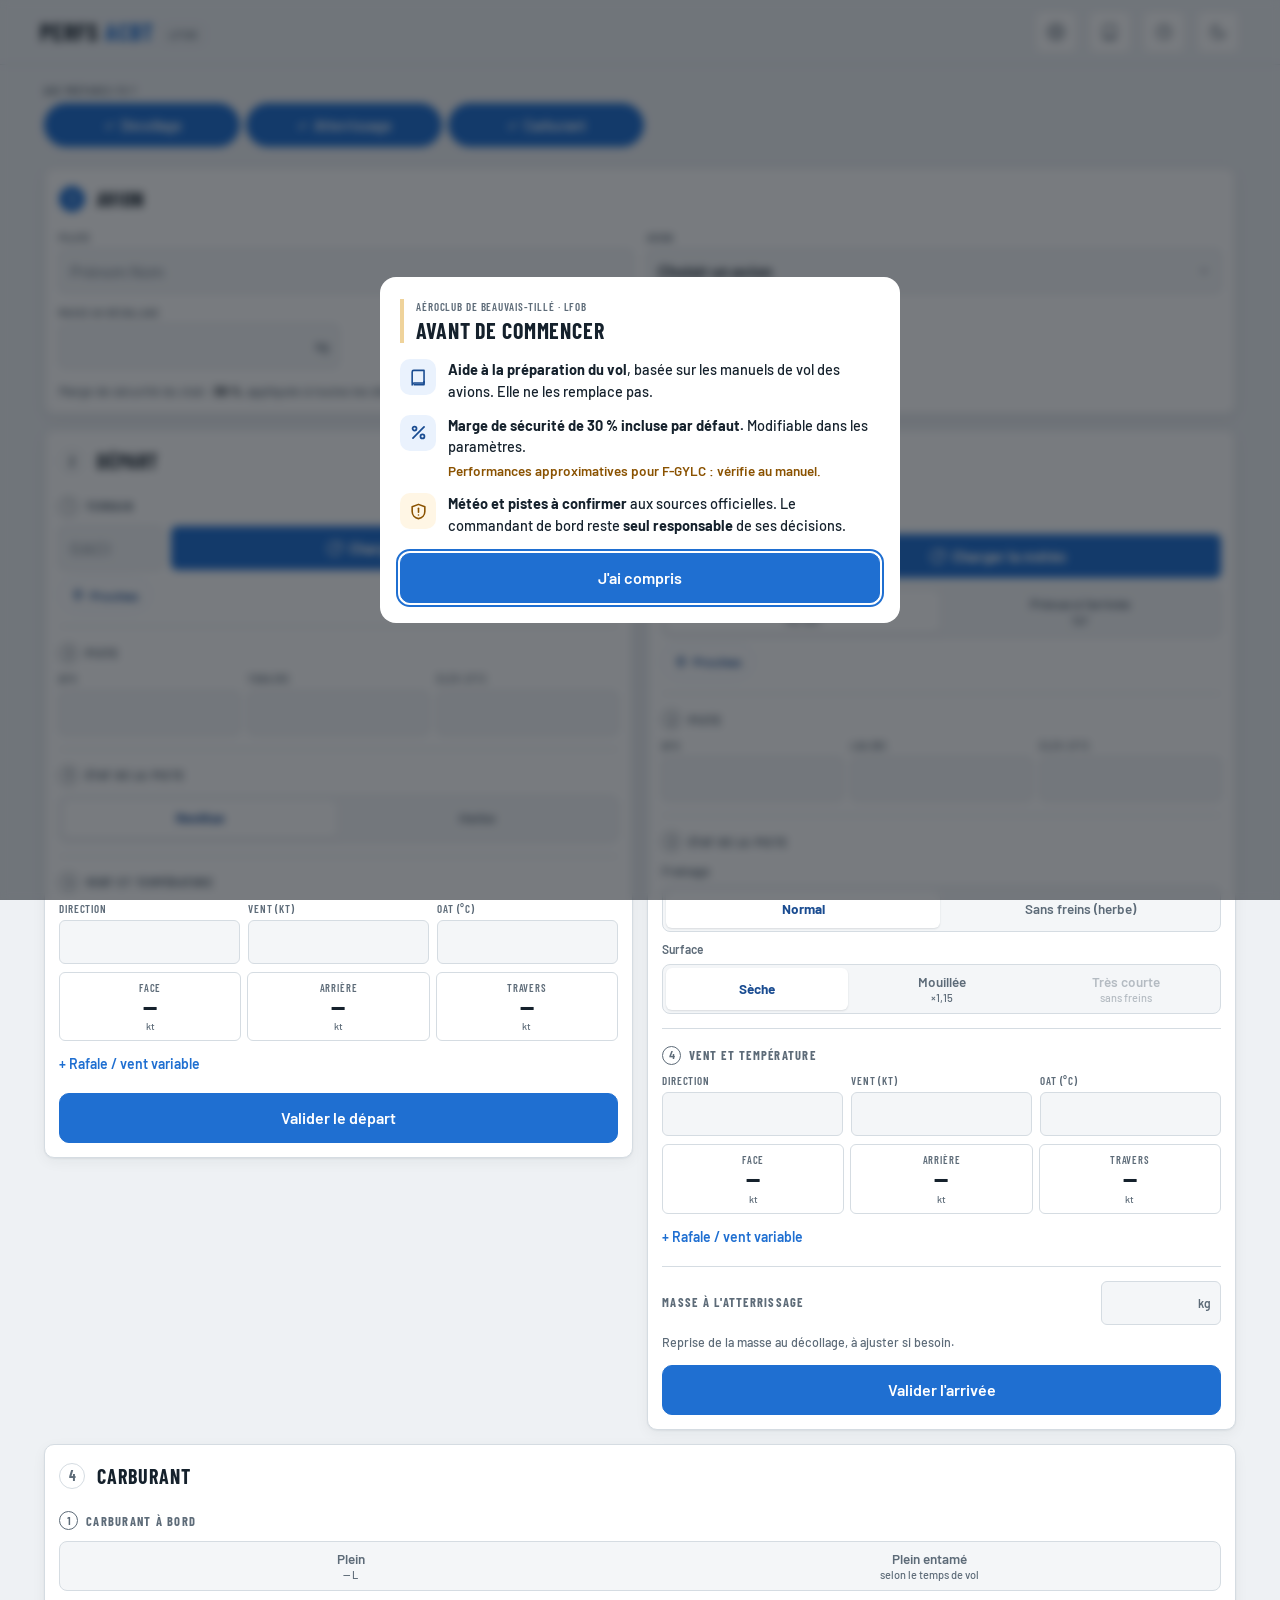
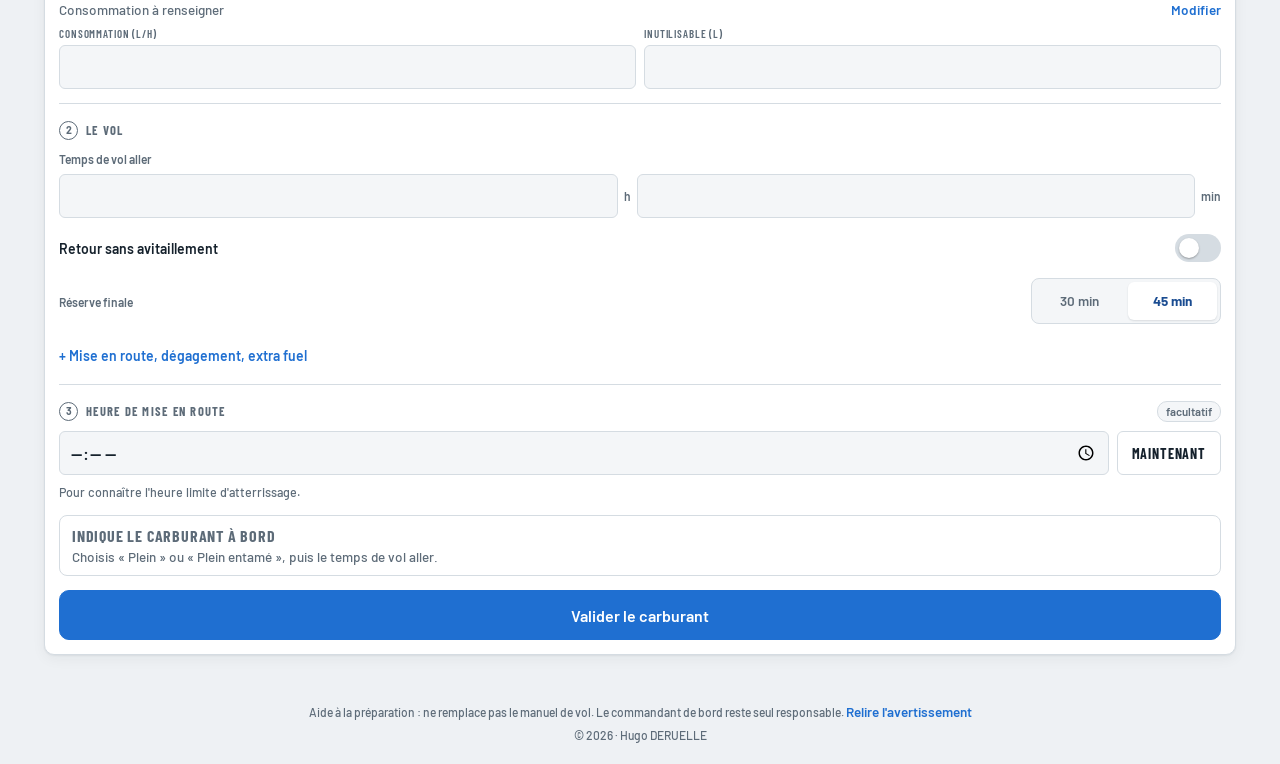
==== commit 1adb2a63: "Revise disclaimer modal and footer layout Updated the disclaimer modal and footer content for clarit" ====
--- a/index.html
+++ b/index.html
@@ -319,9 +319,14 @@
 /* Paramètres */
 .set-sheet{padding:0;display:flex;flex-direction:column;max-height:92dvh}
 .set-body{padding:16px 20px;display:flex;flex-direction:column;gap:16px;overflow:auto}
+.warn-txt{color:var(--warn)!important;font-weight:600}
 .set-save{width:100%;height:48px;font:600 16px var(--body);letter-spacing:0;text-transform:none}
 
 .fleet{display:grid;grid-template-columns:repeat(2,minmax(0,1fr));gap:6px}
+.fleet-club{grid-column:1/-1;display:flex;align-items:baseline;justify-content:space-between;gap:8px;margin-top:6px;font:700 12.5px var(--body);color:var(--ink)}
+.fleet-club:first-child{margin-top:0}
+.fleet-club small{font-weight:500;color:var(--muted)}
+.fleet-club .btn-link{white-space:nowrap}
 .fleet-it{display:grid;grid-template-columns:20px 1fr;grid-template-rows:auto auto;column-gap:8px;align-items:center;text-align:left;
   padding:8px 10px;border:1px solid var(--line);border-radius:8px;background:var(--card);color:var(--muted)}
 .fleet-it b{font:700 14px var(--body);letter-spacing:.03em;color:var(--muted)}
@@ -612,7 +617,22 @@
 .readme-section p,.readme-section li{font:400 14px/1.6 var(--body);color:var(--muted);margin:0 0 5px}
 .readme-section strong{color:var(--ink);font-weight:600}
 .readme-section ul,.readme-section ol{padding-left:18px;margin:0 0 6px}
-.app-footer{text-align:center;padding:14px 16px 20px;font:500 12px var(--body);color:var(--muted)}
+.app-footer{text-align:center;padding:14px 16px 20px;font:500 12px/1.5 var(--body);color:var(--muted);display:flex;flex-direction:column;gap:4px}
+.app-footer p{margin:0}
+.app-footer .btn-link{font-size:12px;padding:0}
+/* Avertissement */
+.disc-sheet{display:flex;flex-direction:column;gap:16px}
+.disc-band{border-left:4px solid var(--warn-line);padding:2px 0 2px 12px}
+.disc-band .lbl{display:block;margin-bottom:6px}
+.disc-band h2{font-size:22px}
+.disc-list{list-style:none;padding:0;margin:0;display:flex;flex-direction:column;gap:12px}
+.disc-list li{display:grid;grid-template-columns:36px 1fr;gap:12px;align-items:start;font:500 14.5px/1.5 var(--body);color:var(--ink)}
+.disc-list i{width:36px;height:36px;border-radius:10px;display:grid;place-items:center;background:var(--accent-soft);color:var(--accent-text)}
+.disc-list li:last-child i{background:var(--warn-bg);color:var(--warn)}
+.disc-list i svg{width:19px;height:19px}
+.disc-list b{font-weight:700}
+.disc-approx{display:block;margin-top:3px;color:var(--warn);font-weight:600;font-size:13.5px}
+.disc-approx:empty{display:none}
 
 /* ═══════════ Départ / Arrivée : 4 blocs identiques ═══════════ */
 .step-body > .blk + .blk{padding-top:14px;border-top:1px solid var(--line)}
@@ -756,13 +776,16 @@
 </head>
 <body>
 
-<!-- AVERTISSEMENT -->
-<div id="modalDisclaimer" class="overlay disc-overlay is-active" role="dialog" aria-modal="true" aria-labelledby="discTitle">
-  <div class="sheet">
-    <div class="lbl">Aéroclub de Beauvais-Tillé · LFOB</div>
-    <h2 id="discTitle">Avertissement</h2>
-    <div class="warnbox"><strong>Document opérationnel.</strong> Cet outil est une aide à la préparation du vol, basée sur les manuels officiels (AFM). Il ne remplace en aucun cas le manuel de vol.<br><br>Le commandant de bord est <strong>seul responsable</strong> de ses décisions opérationnelles.</div>
-    <button id="btnCloseDisclaimer" class="btn pri big" type="button">Accéder au calculateur</button>
+<!-- AVERTISSEMENT (à la première ouverture, puis tous les 30 jours ou si le texte change) -->
+<div id="modalDisclaimer" class="overlay disc-overlay" role="dialog" aria-modal="true" aria-labelledby="discTitle">
+  <div class="sheet disc-sheet">
+    <div class="disc-band"><span class="lbl">Aéroclub de Beauvais-Tillé · LFOB</span><h2 id="discTitle">Avant de commencer</h2></div>
+    <ul class="disc-list">
+      <li><i><svg viewBox="0 0 24 24" fill="none" stroke="currentColor" stroke-width="2" stroke-linecap="round" stroke-linejoin="round" aria-hidden="true"><path d="M4 19.5V5a2 2 0 0 1 2-2h13v16H6.5A2.5 2.5 0 0 0 4 21.5"/><path d="M19 17v4H6.5"/></svg></i><span><b>Aide à la préparation du vol</b>, basée sur les manuels de vol des avions. Elle ne les remplace pas.</span></li>
+      <li><i><svg viewBox="0 0 24 24" fill="none" stroke="currentColor" stroke-width="2.2" stroke-linecap="round" aria-hidden="true"><path d="M19 5L5 19"/><circle cx="7" cy="7" r="2.5"/><circle cx="17" cy="17" r="2.5"/></svg></i><span><b>Marge de sécurité de 30 % incluse par défaut.</b> Modifiable dans les paramètres.<span class="disc-approx" id="discApprox"></span></span></li>
+      <li><i><svg viewBox="0 0 24 24" fill="none" stroke="currentColor" stroke-width="2" stroke-linecap="round" stroke-linejoin="round" aria-hidden="true"><path d="M12 3l8 3v6c0 4.5-3.4 8.3-8 9-4.6-.7-8-4.5-8-9V6z"/><path d="M12 8v5"/><path d="M12 16.5v.01"/></svg></i><span><b>Météo et pistes à confirmer</b> aux sources officielles. Le commandant de bord reste <b>seul responsable</b> de ses décisions.</span></li>
+    </ul>
+    <button id="btnCloseDisclaimer" class="btn pri big" type="button">J'ai compris</button>
   </div>
 </div>
 
@@ -831,7 +854,7 @@
           </div>
           <span class="note" id="spatsNote" hidden>Sans carénages : +3 % sur la consommation (note Robin DR300 / DR400).</span>
         </div>
-        <div class="note ac-note">Marge de sécurité du club : <strong>30 %</strong>, appliquée à toutes les distances.</div>
+        <div class="note ac-note" id="marginNote">Marge de sécurité du club : <strong>30 %</strong>, appliquée à toutes les distances.</div>
         <div id="acValidMsg" class="valid-msg is-hidden"></div>
         <button id="btnAcOk" class="btn pri big wide-hide" type="button">Valider l'avion</button>
       </div>
@@ -925,7 +948,7 @@
         <div class="live" id="depLive" hidden>
           <div class="live-top"><span class="live-big"><b id="depLiveVal">—</b> m requis</span><span class="live-pill" id="depLivePill">—</span></div>
           <div class="live-bar"><i id="depLiveBar"></i></div>
-          <div class="live-cap"><span>marge club 30 % incluse</span><span id="depLiveAvail">—</span></div>
+          <div class="live-cap"><span class="live-margin">marge 30 % incluse</span><span id="depLiveAvail">—</span></div>
         </div>
 
         <div id="depValidMsg" class="valid-msg is-hidden"></div>
@@ -1050,7 +1073,7 @@
         <div class="live" id="arrLive" hidden>
           <div class="live-top"><span class="live-big"><b id="arrLiveVal">—</b> m requis</span><span class="live-pill" id="arrLivePill">—</span></div>
           <div class="live-bar"><i id="arrLiveBar"></i></div>
-          <div class="live-cap"><span>marge club 30 % incluse</span><span id="arrLiveAvail">—</span></div>
+          <div class="live-cap"><span class="live-margin">marge 30 % incluse</span><span id="arrLiveAvail">—</span></div>
         </div>
         <div class="sun-band" id="arrSunBand" hidden>
           <span class="sun-times"><span class="sun-lbl">Coucher</span> <b id="arrSunset">—:—</b> · <span class="sun-lbl">Nuit aéro</span> <b id="arrAeroNight">—:—</b></span>
@@ -1237,7 +1260,10 @@
   </section>
 </main>
 
-<footer class="app-footer">© 2026 · Hugo DERUELLE</footer>
+<footer class="app-footer">
+  <p>Aide à la préparation : ne remplace pas le manuel de vol. Le commandant de bord reste seul responsable. <button type="button" class="btn-link sm" id="btnDiscAgain">Relire l'avertissement</button></p>
+  <p>© 2026 · Hugo DERUELLE</p>
+</footer>
 
 <!-- BARRE DU BAS (téléphone) -->
 <nav class="action-bar" id="actionBar" aria-label="Verdicts">
@@ -1282,6 +1308,9 @@
       <div class="f"><span class="lbl">Terrain de base</span>
         <input id="setBase" class="inp icao" type="text" maxlength="4" autocapitalize="characters" autocomplete="off" spellcheck="false" placeholder="OACI, ex. LFOB" aria-label="Terrain de base"/>
         <span class="note" id="setBaseName">Prérempli au départ, en tête des terrains proposés.</span></div>
+      <div class="f"><span class="lbl">Marge de sécurité sur les distances</span>
+        <span class="unit-in" style="max-width:140px"><input id="setMargin" class="inp" type="number" min="0" max="100" step="5" inputmode="numeric"/><span class="u">%</span></span>
+        <span class="note" id="setMarginNote">Marge du club : 30 %. Appliquée aux distances de décollage et d'atterrissage.</span></div>
       <div class="f"><span class="lbl">Réserve finale par défaut</span>
         <div class="toggle-group"><button id="setRes30" class="toggle-btn" type="button" data-res="30">30 min</button><button id="setRes45" class="toggle-btn" type="button" data-res="45">45 min</button></div></div>
       <div class="f"><span class="lbl">Affichage de la météo</span>
@@ -1329,16 +1358,31 @@
 }
 
 /* Avertissement à l'ouverture */
+const DISC_KEY = 'acbt-disc', DISC_VER = '2026-10';
+function discDue() {
+  try {
+    const d = JSON.parse(localStorage.getItem(DISC_KEY) || 'null');
+    return !d || d.v !== DISC_VER || Date.now() - (+d.t || 0) > 30 * 86400000;
+  } catch (e) { return true; }
+}
+function showDisclaimer() {
+  const modal = document.getElementById('modalDisclaimer');
+  modal.style.display = '';
+  modal.classList.add('is-active');
+  setTimeout(() => { try { document.getElementById('btnCloseDisclaimer').focus(); } catch (e) {} }, 50);
+}
 document.addEventListener('DOMContentLoaded', () => {
   const modal = document.getElementById('modalDisclaimer');
   const btn = document.getElementById('btnCloseDisclaimer');
-  if (btn) {
-    btn.addEventListener('click', () => {
-      modal.classList.remove('is-active');
-      modal.style.display = 'none';
-    });
-    setTimeout(() => { try { btn.focus(); } catch (e) {} }, 50);
-  }
+  if (!btn) return;
+  btn.addEventListener('click', () => {
+    modal.classList.remove('is-active');
+    modal.style.display = 'none';
+    try { localStorage.setItem(DISC_KEY, JSON.stringify({ v: DISC_VER, t: Date.now() })); } catch (e) {}
+  });
+  const again = document.getElementById('btnDiscAgain');
+  if (again) again.addEventListener('click', showDisclaimer);
+  if (discDue()) showDisclaimer();
 });
 
 function toggleReadme() {
@@ -5754,7 +5798,7 @@
     if (window.__applyFleet) window.__applyFleet(true);   // une fiche peut porter sur un avion masqué
     _origRestore(idx);
     if (window.__applyFleet) window.__applyFleet();
-    $id('safety').value = '30';   // marge imposée par le club
+    $id('safety').value = window.__margin ? window.__margin() : '30';   // marge réglée dans les paramètres
     if (val('fuelCap')) { const fc = fullCap(); fuelMode = (fc && +val('fuelCap') === +fc) ? 'full' : 'liters'; }
     fuelTouched = !!scope.fuel;
     if (scope.fuel) computeFuel();
@@ -6083,6 +6127,7 @@
     $id('arrShortSub').textContent = nb ? 'mouillée ×1,60' : 'sans freins';
     ['dep', 'arr'].forEach(sd => { const an = $id(sd + 'AirportName'); if (an) an.hidden = /^[—-]?$/.test((an.textContent || '').trim()); });
     renderSun();
+    if (typeof paintMargin === 'function') paintMargin();
 
     // carburant à bord
     const fu = $id('fuelUsable'); if (fu && fu.textContent.indexOf('.') >= 0) fu.textContent = frNum(+(+fu.textContent).toFixed(1));
@@ -6259,6 +6304,28 @@
   wrapAsync('loadMetarFor', side => { wxSig[side] = null; renderWx(side); srcFromMetar(side); if (wxSrc[side]) rememberAd(side); if (side === 'arr') setTimeout(() => restoreRwy('arr'), 400); preview(side); });
   wrapAsync('useNearestValidMetar', side => { srcFromMetar(side); preview(side); });
   wrapAsync('loadTafFor', () => { wxSig.arr = null; renderWx('arr'); srcFromTaf(); if (!WX_FAIL.test($id('arrMetarMsg').textContent || '')) rememberAd('arr'); setTimeout(() => restoreRwy('arr'), 400); preview('arr'); });
+  // Pas de code OACI valide : on ne lance pas la recherche, on le dit clairement
+  ['loadMetarFor', 'loadTafFor'].forEach(name => {
+    const inner = window[name];
+    window[name] = function (side) {
+      const sd = side === 'dep' ? 'dep' : 'arr';
+      const icao = val(sd + 'Icao').toUpperCase();
+      if (!/^[A-Z][A-Z0-9]{3}$/.test(icao)) {
+        const inp = $id(sd + 'Icao');
+        inp.classList.add('is-invalid');
+        $id(sd + 'WxBan').innerHTML = '<div class="wx-ban warn"><span class="ic">⚠</span><span class="tx">' + (icao
+          ? '<b>Code OACI incomplet.</b> Il faut 4 caractères, par exemple LFOB.'
+          : '<b>Veuillez d\'abord insérer un code OACI.</b>') + '</span></div>';
+        try { inp.focus(); } catch (e) {}
+        return Promise.resolve();
+      }
+      return inner.apply(this, arguments);
+    };
+  });
+  ['dep', 'arr'].forEach(sd => $id(sd + 'Icao').addEventListener('input', () => {
+    $id(sd + 'Icao').classList.remove('is-invalid');
+    const b = $id(sd + 'WxBan'); if (/insérer un code OACI|Code OACI incomplet/.test(b.textContent)) b.innerHTML = '';
+  }));
   wrapAsync('useNearestValidTaf', () => { srcFromTaf(); preview('arr'); });
   wrapAsync('applyTafPeriodImpl', () => { srcFromTaf(); preview('arr'); });
   $id('arrEta').addEventListener('change', () => { setTimeout(srcFromTaf, 0); setTimeout(() => { srcFromTaf(); preview('arr'); }, 120); });
@@ -6595,7 +6662,7 @@
 
   /* ═══ Paramètres (roue crantée) : pilote, avion par défaut, terrain de base, réserve ═══ */
   const SET_KEY = 'acbt-settings';
-  let settings = { aircraft: '', reserve: 45, fleet: null, wx: 'fr' };
+  let settings = { aircraft: '', reserve: 45, fleet: null, wx: 'fr', margin: 30 };
   try { const o = JSON.parse(localStorage.getItem(SET_KEY) || 'null'); if (o && typeof o === 'object') settings = Object.assign(settings, o); } catch (e) {}
 
   // Avions affichés dans la liste (tous par défaut). L'avion en cours reste toujours visible.
@@ -6603,30 +6670,67 @@
   const AC_ALL = [...acSel.options].filter(o => o.value).map(o => ({ v: o.value, t: o.textContent }));
   const AC_PH = (acSel.options[0] && !acSel.options[0].value) ? acSel.options[0].textContent : 'Choisir un avion';
   // Avions désactivés pour tout le club (indisponibles) : retirer un code de cette liste pour les réactiver
-  const AC_OFF = ['F-GYLC', 'F-HATX'];
+  const AC_OFF = ['F-HATX'];
+  // Club propriétaire de chaque avion (regroupement de la liste, fiche PDF)
+  const CLUBS = [
+    { k: 'acbt', n: 'Aéroclub de Beauvais-Tillé', s: 'LFOB' },
+    { k: 'valois', n: 'Aéroclub du Valois', s: 'LFPP' },
+    { k: 'apam', n: 'Aéroclub de Picardie Amiens Métropole', s: 'LFAY' }
+  ];
+  const AC_CLUB = { 'F-GOVB': 'valois', 'F-GYLC': 'valois', 'F-GTPE': 'apam', 'F-HATX': 'apam' };
+  const clubOf = v => CLUBS.find(c => c.k === (AC_CLUB[v] || 'acbt'));
+  window.__acClub = v => { const c = clubOf(v); return c ? c.n + ' (' + c.s + ')' : ''; };
+  const groupOpts = list => CLUBS.map(c => {
+    const g = list.filter(a => clubOf(a.v) === c);
+    return g.length ? '<optgroup label="' + escH(c.n) + ' · ' + escH(c.s) + '">' + g.map(a => '<option value="' + escH(a.v) + '">' + escH(a.t) + '</option>').join('') + '</optgroup>' : '';
+  }).join('');
   const shown = v => !AC_OFF.includes(v) && (!Array.isArray(settings.fleet) || settings.fleet.includes(v));
   function applyFleet(all) {
     const cur = acSel.value;
     const list = AC_ALL.filter(a => all || shown(a.v) || a.v === cur);
-    acSel.innerHTML = '<option value="">' + escH(AC_PH) + '</option>' + list.map(a => '<option value="' + escH(a.v) + '">' + escH(a.t) + '</option>').join('');
+    acSel.innerHTML = '<option value="">' + escH(AC_PH) + '</option>' + groupOpts(list);
     acSel.value = cur;
   }
   window.__applyFleet = applyFleet;
+  // Avertissement : avions dont les performances sont approximatives (lues sur abaque)
+  const paintApprox = () => {
+    const ap = AC_ALL.filter(a => !AC_OFF.includes(a.v) && typeof aircraftData !== 'undefined' && aircraftData[a.v] && aircraftData[a.v].approx).map(a => a.v);
+    const el = $id('discApprox');
+    if (el) el.textContent = ap.length ? ' Performances approximatives pour ' + ap.join(', ') + ' : vérifie au manuel.' : '';
+  };
+  paintApprox();
+  document.addEventListener('DOMContentLoaded', () => setTimeout(paintApprox, 0));
+  window.addEventListener('load', paintApprox);
   applyFleet();
   let fleetDraft = null;
   function paintFleet() {
-    $id('setFleet').innerHTML = AC_ALL.filter(a => !AC_OFF.includes(a.v)).map(a => {
-      const on = fleetDraft.includes(a.v), parts = a.t.split(' — ');
-      return '<button type="button" class="fleet-it' + (on ? ' on' : '') + '" data-fleet="' + escH(a.v) + '" aria-pressed="' + on + '">' +
-        '<span class="fleet-box"></span><b>' + escH(parts[0]) + '</b><span>' + escH(parts[1] || '') + '</span></button>';
+    $id('setFleet').innerHTML = CLUBS.map(c => {
+      const g = AC_ALL.filter(a => !AC_OFF.includes(a.v) && clubOf(a.v) === c);
+      if (!g.length) return '';
+      const allOn = g.every(a => fleetDraft.includes(a.v));
+      return '<div class="fleet-club"><span>' + escH(c.n) + ' <small>· ' + escH(c.s) + '</small></span>' +
+        '<button type="button" class="btn-link sm" data-fleetclub="' + c.k + '">' + (allOn ? 'Tout décocher' : 'Tout cocher') + '</button></div>' +
+        g.map(a => {
+          const on = fleetDraft.includes(a.v), parts = a.t.split(' — ');
+          return '<button type="button" class="fleet-it' + (on ? ' on' : '') + '" data-fleet="' + escH(a.v) + '" aria-pressed="' + on + '">' +
+            '<span class="fleet-box"></span><b>' + escH(parts[0]) + '</b><span>' + escH(parts[1] || '') + '</span></button>';
+        }).join('');
     }).join('');
     const nOn = AC_ALL.filter(a => !AC_OFF.includes(a.v)).length;
     $id('setFleetNote').textContent = fleetDraft.length === nOn ? 'Tous les avions sont affichés.' : fleetDraft.length + ' avion' + (fleetDraft.length > 1 ? 's' : '') + ' sur ' + nOn + ' affiché' + (fleetDraft.length > 1 ? 's' : '') + ' dans la liste.';
     const dst = $id('setAircraft'), keep = dst.value;
-    dst.innerHTML = '<option value="">— Aucun —</option>' + AC_ALL.filter(a => fleetDraft.includes(a.v)).map(a => '<option value="' + escH(a.v) + '">' + escH(a.t) + '</option>').join('');
+    dst.innerHTML = '<option value="">— Aucun —</option>' + groupOpts(AC_ALL.filter(a => fleetDraft.includes(a.v)));
     dst.value = fleetDraft.includes(keep) ? keep : '';
   }
   $id('setFleet').addEventListener('click', e => {
+    const cb = e.target.closest('[data-fleetclub]');
+    if (cb) {
+      const g = AC_ALL.filter(a => !AC_OFF.includes(a.v) && clubOf(a.v).k === cb.dataset.fleetclub).map(a => a.v);
+      const allOn = g.every(v => fleetDraft.includes(v));
+      let nd = allOn ? fleetDraft.filter(v => !g.includes(v)) : AC_ALL.map(a => a.v).filter(v => fleetDraft.includes(v) || g.includes(v));
+      fleetDraft = nd.length ? nd : [g[0]];   // au moins un avion
+      paintFleet(); return;
+    }
     const b = e.target.closest('[data-fleet]');
     if (!b) return;
     const v = b.dataset.fleet;
@@ -6636,6 +6740,25 @@
   });
   const saveSettings = () => { try { localStorage.setItem(SET_KEY, JSON.stringify(settings)); } catch (e) {} };
   window.__wxIcao = () => settings.wx === 'icao';
+  // Marge de sécurité (30 % au club)
+  const CLUB_MARGIN = 30;
+  const marginVal = () => { const m = +settings.margin; return isFinite(m) && m >= 0 && m <= 100 ? m : CLUB_MARGIN; };
+  window.__margin = () => String(marginVal());
+  function paintMargin() {
+    const m = +val('safety') || 0;
+    $id('marginNote').innerHTML = m === CLUB_MARGIN
+      ? 'Marge de sécurité du club : <strong>' + m + ' %</strong>, appliquée à toutes les distances.'
+      : 'Marge de sécurité : <strong>' + m + ' %</strong> (réglée dans les paramètres ; club : ' + CLUB_MARGIN + ' %), appliquée à toutes les distances.';
+    document.querySelectorAll('.live-margin').forEach(el => { el.textContent = 'marge ' + m + ' % incluse'; });
+  }
+  const paintSetMargin = () => {
+    const m = +val('setMargin');
+    $id('setMarginNote').textContent = val('setMargin') === '' || !isFinite(m) ? 'Indique une marge en %.'
+      : m < CLUB_MARGIN ? '⚠ Inférieure à la marge du club (' + CLUB_MARGIN + ' %).'
+      : 'Marge du club : ' + CLUB_MARGIN + ' %. Appliquée aux distances de décollage et d\'atterrissage.';
+    $id('setMarginNote').classList.toggle('warn-txt', m < CLUB_MARGIN);
+  };
+  $id('setMargin').addEventListener('input', paintSetMargin);
   let setWx = 'fr';
   const paintSetWx = () => { $id('setWxFr').classList.toggle('is-selected', setWx !== 'icao'); $id('setWxIcao').classList.toggle('is-selected', setWx === 'icao'); };
   ['setWxFr', 'setWxIcao'].forEach(id => $id(id).addEventListener('click', () => { setWx = id === 'setWxIcao' ? 'icao' : 'fr'; paintSetWx(); }));
@@ -6653,13 +6776,14 @@
     $id('setPilot').value = val('pilotName');
     fleetDraft = AC_ALL.map(a => a.v).filter(shown);
     if (!fleetDraft.length) fleetDraft = AC_ALL.map(a => a.v).filter(v => !AC_OFF.includes(v)).slice(0, 1);
-    $id('setAircraft').innerHTML = '<option value="">— Aucun —</option>' + AC_ALL.filter(a => !AC_OFF.includes(a.v)).map(a => '<option value="' + escH(a.v) + '">' + escH(a.t) + '</option>').join('');
+    $id('setAircraft').innerHTML = '<option value="">— Aucun —</option>' + groupOpts(AC_ALL.filter(a => !AC_OFF.includes(a.v)));
     $id('setAircraft').value = settings.aircraft || '';
     paintFleet();
     $id('setBase').value = ad.base ? ad.base.icao : '';
     paintBaseName();
     setRes = settings.reserve === 30 ? 30 : 45; paintSetRes();
     setWx = settings.wx === 'icao' ? 'icao' : 'fr'; paintSetWx();
+    $id('setMargin').value = marginVal(); paintSetMargin();
     $id('settingsModal').style.display = 'flex';
     document.body.style.overflow = 'hidden';
   }
@@ -6671,6 +6795,8 @@
   $id('setSave').addEventListener('click', () => {
     const base = val('setBase').toUpperCase();
     if (base && !isIcao(base)) { $id('setBaseName').textContent = '⚠ Code OACI à 4 caractères.'; return; }
+    const mg = val('setMargin') === '' ? NaN : +val('setMargin');
+    if (!isFinite(mg) || mg < 0 || mg > 100) { $id('setMarginNote').textContent = '⚠ Marge entre 0 et 100 %.'; $id('setMarginNote').classList.add('warn-txt'); return; }
     // Pilote
     const pil = val('setPilot');
     if (pil !== val('pilotName')) { $id('pilotName').value = pil; $id('pilotName').dispatchEvent(new Event('input', { bubbles: true })); }
@@ -6694,6 +6820,12 @@
     }
     if (base !== oldBase && (!val('depIcao') || val('depIcao').toUpperCase() === oldBase)) $id('depIcao').value = base;
     settings.wx = setWx;
+    const mgChanged = String(mg) !== val('safety');
+    settings.margin = mg;
+    if (mgChanged) {
+      $id('safety').value = String(mg);
+      ['dep', 'arr'].forEach(sd => { if (isComputed(sd) || validated[sd]) { if (validated[sd]) scheduleRecalc(sd); else { resetComputedState(sd); preview(sd); } } });
+    }
     saveSettings(); saveAd(); renderAd(); closeSettings(); updateUI();
     ['dep', 'arr'].forEach(sd => { wxSig[sd] = null; renderWx(sd); });
   });
@@ -6703,6 +6835,7 @@
     $id('aircraftSel').dispatchEvent(new Event('change', { bubbles: true }));
   }
   $id('fuelReserve').value = window.__defaultReserve();
+  $id('safety').value = window.__margin();
 
 
   /* ═══ Météo décodée : carte METAR / TAF, alertes à part, textes bruts repliables ═══ */
@@ -6844,7 +6977,8 @@
     if (taf) {
       // ── TAF ──
       msg.split('\n').forEach(l => {
-        if (/TAF EXPIRÉ/.test(l)) bans += banner('bad', '<b>TAF expiré :</b> non utilisé. Saisis le vent à la main.');
+        if (/^TAF indisponible/.test(l)) bans += banner('bad', (/Failed to fetch|NetworkError|Load failed/i.test(l) ? '<b>Service météo injoignable</b> (pas de connexion internet ?).' : '<b>' + escH(l) + '</b>') + ' Saisis le vent à la main.');
+        else if (/TAF EXPIRÉ/.test(l)) bans += banner('bad', '<b>TAF expiré :</b> non utilisé. Saisis le vent à la main.');
         else if (/pas encore en vigueur/.test(l)) bans += banner('warn', escH(l.replace(/^⚠\s*/, '')));
         else if (/TAF le plus proche/.test(l)) {
           const m = /:\s*([A-Z0-9]{4})\s*(\(~?\d+\s*NM\))?/.exec(l);
@@ -6884,7 +7018,13 @@
       } else if (/^⛔/.test(first)) {
         bans += banner('bad', escH(first.replace(/^⛔\s*/, '')));
       } else if (/indisponible|Position du terrain inconnue|Saisir un ICAO/.test(first)) {
-        bans += banner('bad', '<b>' + escH(first) + '</b>' + (/indisponible/.test(first) ? ' Saisis le vent et la température à la main.' : ''));
+        const net = /Failed to fetch|NetworkError|Load failed|network/i.test(first);
+        const http = /HTTP\s*(\d+)/.exec(first);
+        const txt = net ? '<b>Service météo injoignable</b> (pas de connexion internet ?).'
+          : http && /^(400|404)$/.test(http[1]) ? '<b>Aucun ' + (/^TAF/.test(first) ? 'TAF' : 'METAR') + ' trouvé pour ' + escH(icao) + '.</b> Vérifie le code OACI.'
+          : http && /^(401|403|429)$/.test(http[1]) ? '<b>Service météo indisponible pour le moment</b> (accès refusé ou trop de demandes).'
+          : '<b>' + escH(first) + '</b>';
+        bans += banner('bad', txt + (/indisponible/.test(first) ? ' Saisis le vent et la température à la main.' : ''));
         if (/indisponible/.test(first)) altBtn = $id(side + 'MetarAlt');
       }
       if (raw) {
@@ -7161,9 +7301,11 @@
     pdf.text(M, 44, 'Fiche de préparation du vol', { font: 'HB', size: 17 });
     pdf.text(M, 60, 'Aéroclub de Beauvais-Tillé · Perfs ACBT', { size: 9, color: C.muted });
     pdf.text(pdf.W - M, 44, (d.aircraft && d.aircraft.immat) || '—', { font: 'HB', size: 20, color: C.accent, align: 'right' });
-    pdf.text(pdf.W - M, 60, 'Fiche n° ' + d.id, { size: 8.5, color: C.muted, align: 'right' });
-    pdf.rect(M, 72, W, 2, { fill: C.accent });
-    y = 90;
+    const club = d.aircraft && d.aircraft.club;
+    if (club) pdf.text(pdf.W - M, 58, club, { font: 'HB', size: 8.5, color: C.ink, align: 'right' });
+    pdf.text(pdf.W - M, club ? 69 : 60, 'Fiche n° ' + d.id, { size: club ? 7.5 : 8.5, color: C.muted, align: 'right' });
+    pdf.rect(M, 76, W, 2, { fill: C.accent });
+    y = 94;
 
     // ── Bandeau d'informations (sans cadre)
     const info = [
@@ -7470,7 +7612,7 @@
       v: 1, app: APP_VERSION, id: newId(now), created: now.toISOString(),
       tz: (Intl.DateTimeFormat().resolvedOptions() || {}).timeZone || '',
       pilot: val('pilotName'),
-      aircraft: { immat: sel.value, type: label.split('—')[1] ? label.split('—')[1].trim() : label, label },
+      aircraft: { immat: sel.value, type: label.split('—')[1] ? label.split('—')[1].trim() : label, label, club: window.__acClub ? window.__acClub(sel.value) : '' },
       margin: +val('safety') || 0, spats: !!withSpats,
       dep: s.dep && depComputed ? sideData('dep') : null,
       arr: s.arr && arrComputed ? sideData('arr') : null,
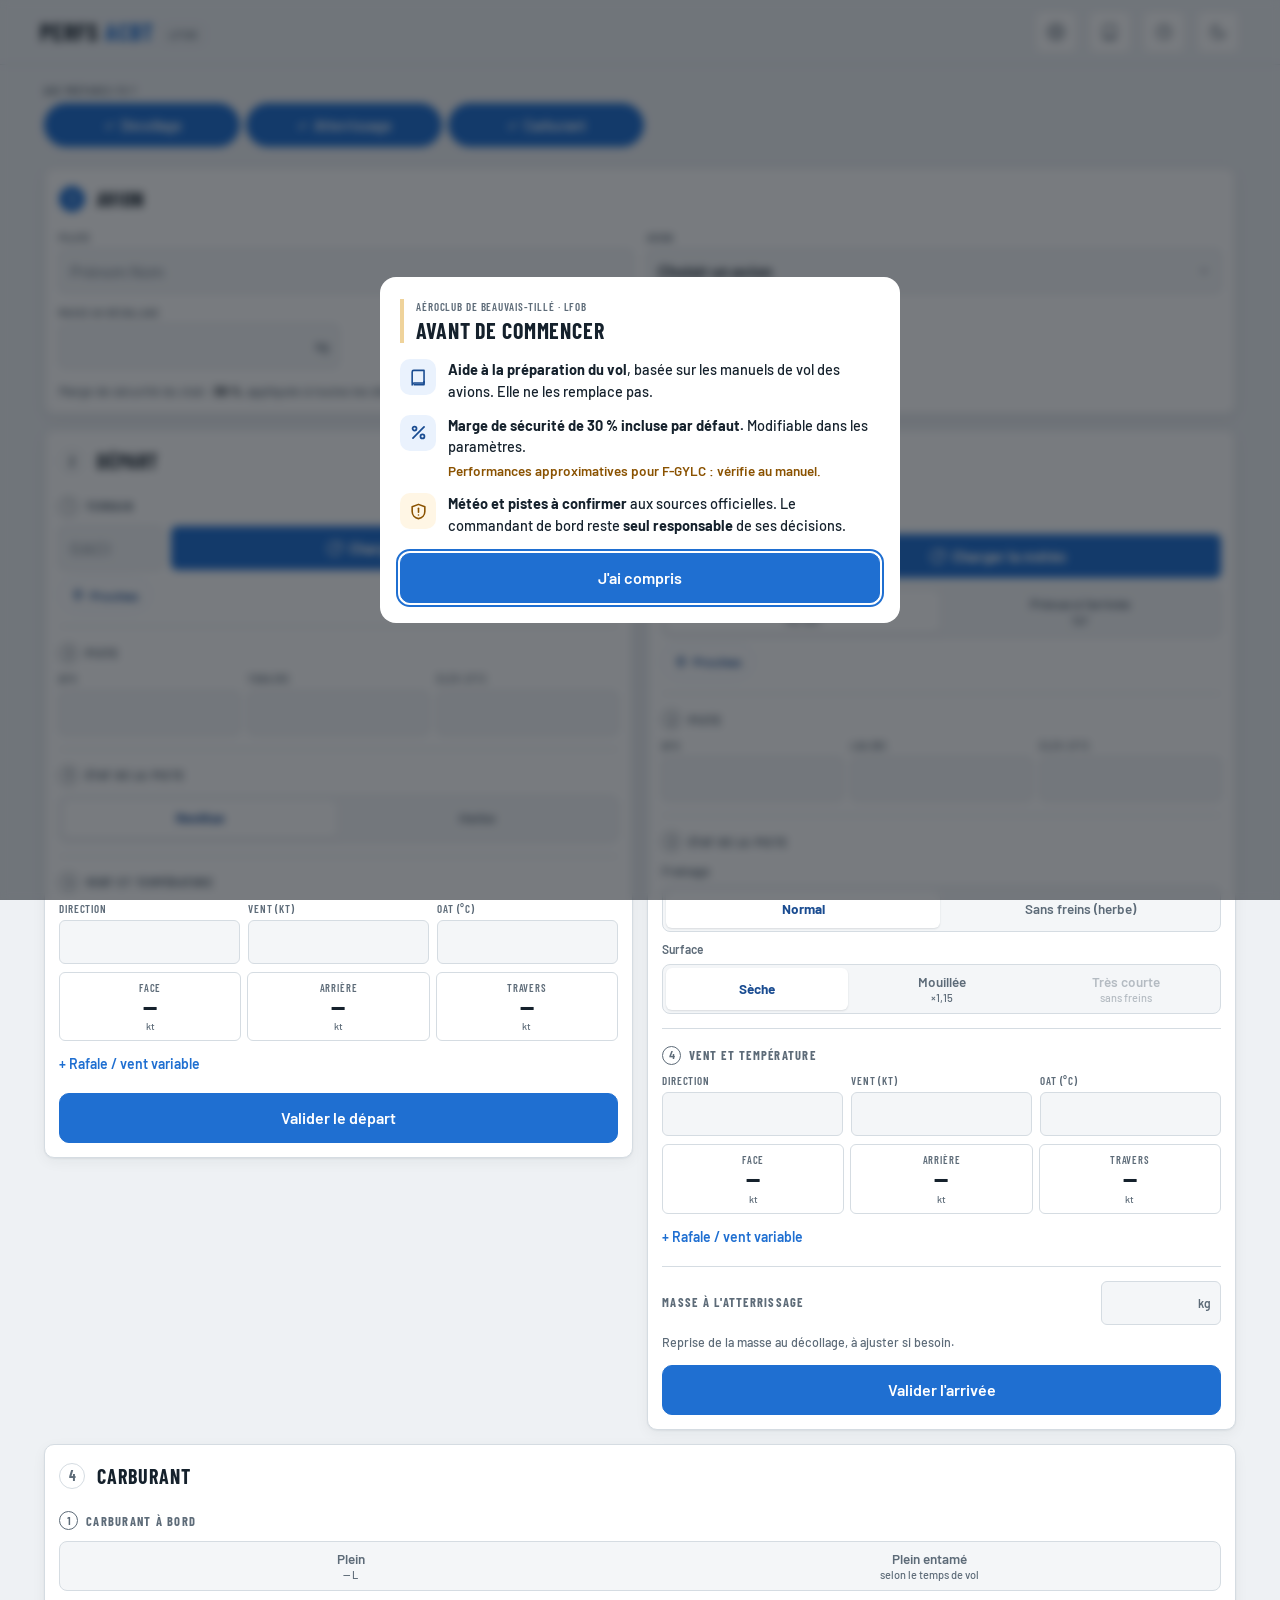
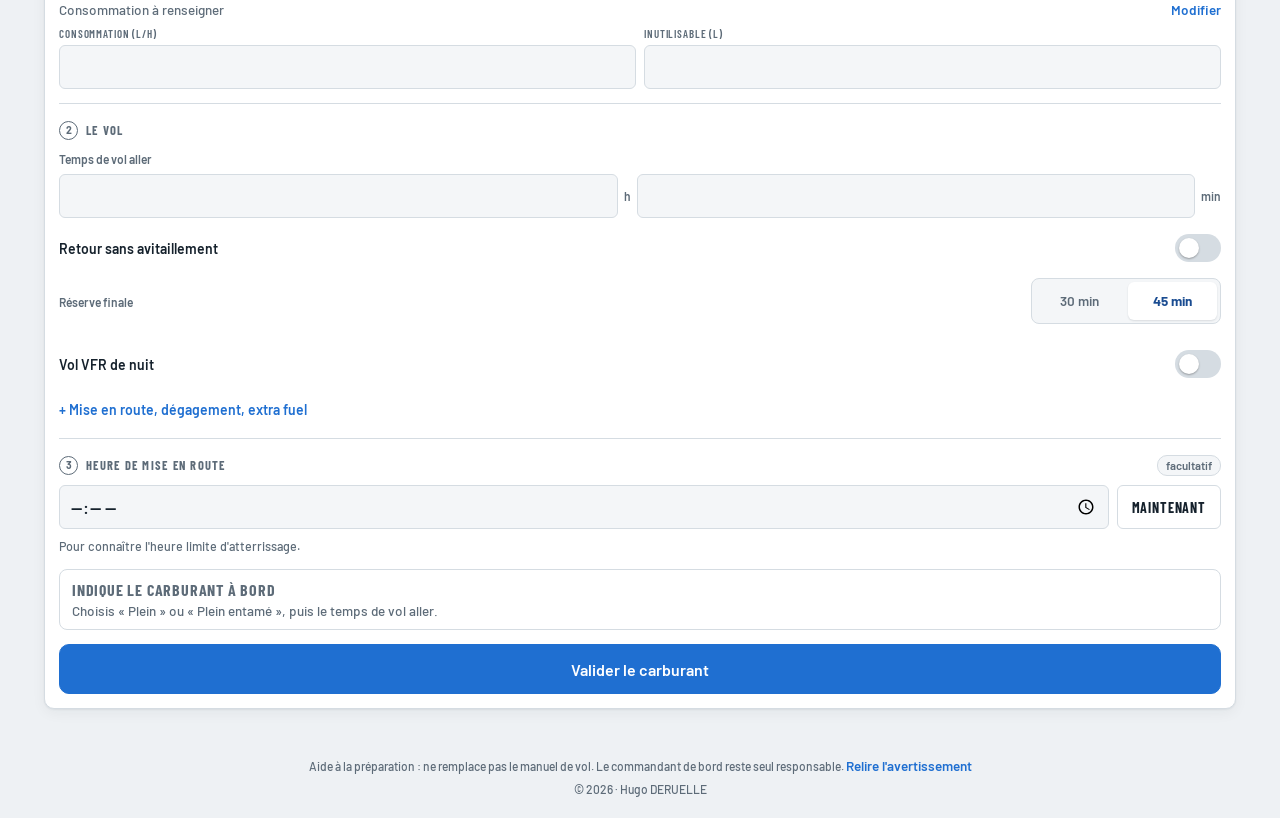
==== commit 3d70fbe3: "Enhance fuel reserve logic for night operations Added night mode fuel reserve options and updated re" ====
--- a/index.html
+++ b/index.html
@@ -418,6 +418,10 @@
 /* ═══════════ Carburant ═══════════ */
 .res-row{display:flex;align-items:center;justify-content:space-between;gap:12px}
 .res-tg{flex:0 0 190px}
+.res-why{color:var(--warn);font-weight:600}
+.night-row{margin-top:2px}
+.night-row .fuel-switch-lbl small{display:block;font:500 12px var(--body);color:var(--warn)}
+.night-row .fuel-switch-lbl small:empty{display:none}
 .fuel-time{display:flex;align-items:center;gap:6px}
 .fuel-time .inp{text-align:center}
 .fuel-suffix{font:600 12px var(--body);color:var(--muted)}
@@ -1155,6 +1159,11 @@
             </div>
           </div>
           <span class="note" id="fuelResTxt"></span>
+          <span class="note res-why" id="fuelResWhy" hidden></span>
+          <div class="fuel-switch-row night-row">
+            <label class="fuel-switch-lbl" for="fuelNight">Vol VFR de nuit<small id="fuelNightSub"></small></label>
+            <span class="fuel-switch"><input id="fuelNight" type="checkbox"/><span class="fuel-switch-track"></span></span>
+          </div>
           <button type="button" id="fuelResEdit" hidden></button>
           <button type="button" class="btn-link wx-more" id="fuelMoreLink">+ Mise en route, dégagement, extra fuel</button>
           <div class="g3" id="fuelMore" hidden>
@@ -6435,7 +6444,42 @@
     return r;
   };
   const f1 = n => frNum((Math.round(n * 10) / 10).toFixed(1));
+  // Réserve imposée : 45 min pour les avions de l'ACBT, et en VFR de nuit (réglementaire) ; sinon 30 ou 45 au choix
+  let resForced = null, nightManual = false;
+  $id('fuelNight').addEventListener('change', () => { nightManual = $id('fuelNight').checked; computeFuel(); refreshLight(); });
+  function nightDetected() {
+    // Heure de mise en route, arrivée estimée, comparées à la nuit aéronautique (départ et arrivée)
+    const dep = toMin(val('fuelDepTime'));
+    if (dep == null) return false;
+    const out = (+val('fuelCruiseH') || 0) * 60 + (+val('fuelCruiseM') || 0);
+    const back = $id('fuelRoundtrip') && $id('fuelRoundtrip').checked ? (+val('fuelBackH') || 0) * 60 + (+val('fuelBackM') || 0) : 0;
+    const end = dep + (+val('fuelStartup') || 0) + out + back;
+    const nights = ['depAeroNight', 'arrAeroNight'].map(id => toMin(($id(id) || {}).textContent)).filter(n => n != null);
+    if (!nights.length) return false;
+    const n = Math.min(...nights);
+    return dep >= n || end >= n;
+  }
+  function applyReserveRule() {
+    const ac = val('aircraftSel');
+    const acbt = !!ac && clubOf(ac).k === 'acbt';
+    const autoNight = nightDetected();
+    const night = autoNight || nightManual;
+    $id('fuelNight').checked = night;
+    $id('fuelNight').disabled = autoNight;
+    $id('fuelNightSub').textContent = autoNight ? 'détecté : vol après la nuit aéronautique' : '';
+    const why = acbt ? 'acbt' : night ? 'night' : null;
+    if (why) {
+      if (val('fuelReserve') !== '45') { $id('fuelReserve').value = '45'; computeFuel(); }
+    } else if (resForced) {
+      $id('fuelReserve').value = window.__defaultReserve ? window.__defaultReserve() : '45'; computeFuel();
+    }
+    resForced = why;
+    $id('fuelRes30').disabled = !!why;
+    $id('fuelResWhy').hidden = !why;
+    $id('fuelResWhy').textContent = why === 'acbt' ? '45 min imposées par l\'ACBT pour ses avions.' : why === 'night' ? 'VFR de nuit : 45 min réglementaires.' : '';
+  }
   function renderFuel() {
+    try { applyReserveRule(); } catch (e) { /* règles chargées plus loin au démarrage */ }
     // Réserve, options repliées
     const res = +val('fuelReserve') || 0, conso = (+val('fuelConso') || 0) * window.__spatsFuelFactor();
     $id('fuelRes30').classList.toggle('is-selected', res === 30);
@@ -6670,7 +6714,7 @@
   const AC_ALL = [...acSel.options].filter(o => o.value).map(o => ({ v: o.value, t: o.textContent }));
   const AC_PH = (acSel.options[0] && !acSel.options[0].value) ? acSel.options[0].textContent : 'Choisir un avion';
   // Avions désactivés pour tout le club (indisponibles) : retirer un code de cette liste pour les réactiver
-  const AC_OFF = ['F-HATX'];
+  const AC_OFF = [];
   // Club propriétaire de chaque avion (regroupement de la liste, fiche PDF)
   const CLUBS = [
     { k: 'acbt', n: 'Aéroclub de Beauvais-Tillé', s: 'LFOB' },
@@ -6694,7 +6738,7 @@
   window.__applyFleet = applyFleet;
   // Avertissement : avions dont les performances sont approximatives (lues sur abaque)
   const paintApprox = () => {
-    const ap = AC_ALL.filter(a => !AC_OFF.includes(a.v) && typeof aircraftData !== 'undefined' && aircraftData[a.v] && aircraftData[a.v].approx).map(a => a.v);
+    const ap = AC_ALL.filter(a => !AC_OFF.includes(a.v) && a.v !== 'F-HATX' && typeof aircraftData !== 'undefined' && aircraftData[a.v] && aircraftData[a.v].approx).map(a => a.v);
     const el = $id('discApprox');
     if (el) el.textContent = ap.length ? ' Performances approximatives pour ' + ap.join(', ') + ' : vérifie au manuel.' : '';
   };
@@ -7586,7 +7630,8 @@
       usedSince: (window.__fuelMode && window.__fuelMode() === 'used') ? fmtHM(window.__fuelUsedMin()) : '',
       spatsPenalty: (window.__spatsFuelFactor && window.__spatsFuelFactor() > 1),
       totalL: frN(f.totL.toFixed(1)), remainingL: frN(Math.abs(f.remaining).toFixed(1)), totalTime: fmtHM(f.totMin),
-      phases: f.phases.map(p => ({ ph: p.ph, time: fmtHM(p.min), L: frN(p.L.toFixed(1)) })),
+      night: !!($id('fuelNight') && $id('fuelNight').checked),
+      phases: f.phases.map(p => ({ ph: p.ph === 'Réserve finale' && $id('fuelNight') && $id('fuelNight').checked ? 'Réserve finale (VFR de nuit)' : p.ph, time: fmtHM(p.min), L: frN(p.L.toFixed(1)) })),
       depTime: f.dep || '', maxLdg: f.dep ? f.maxLdg : '', engineStop: f.dep ? f.engineStop : ''
     };
   }
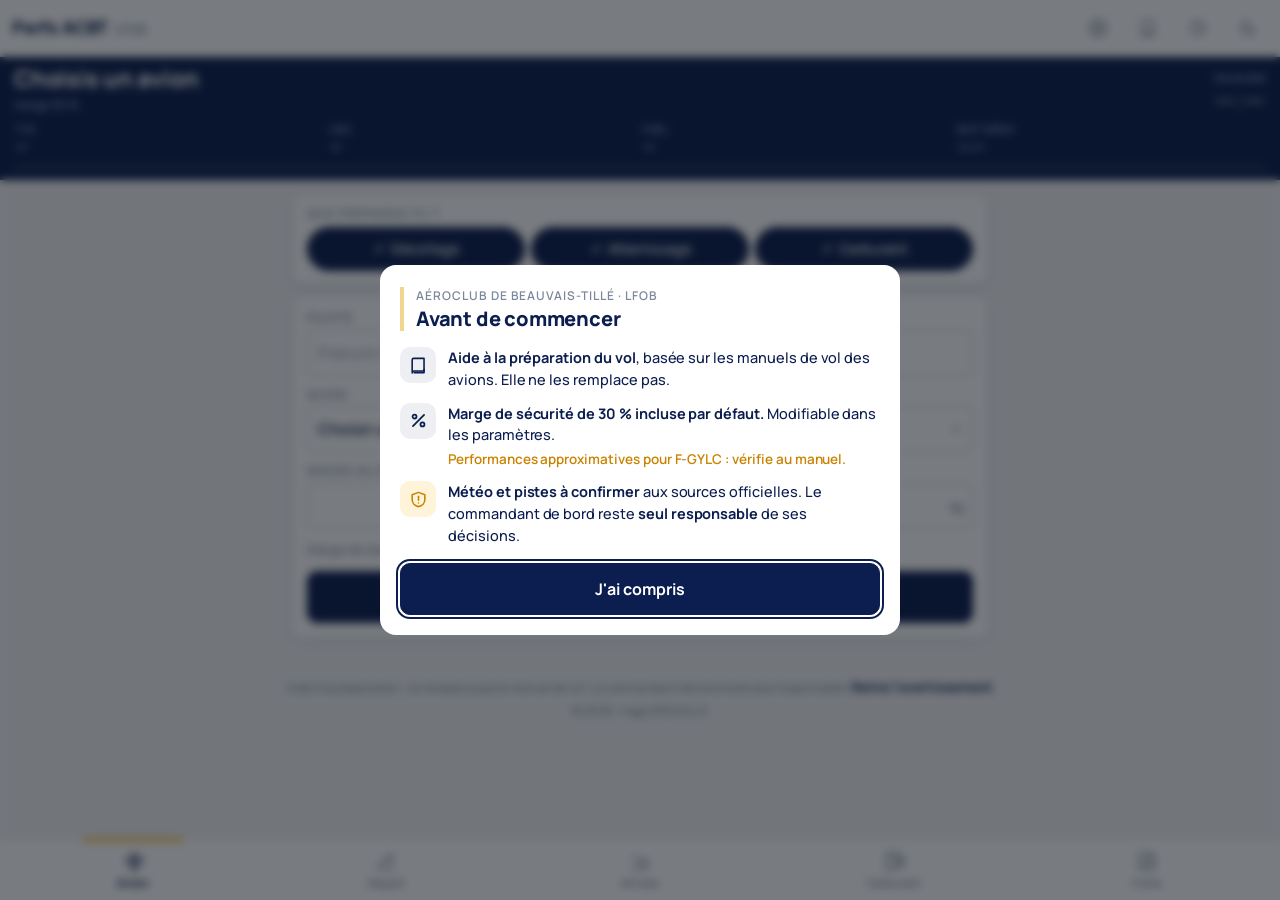
==== commit cfb31f0d: "Style Companion : onglets en bas, bandeau marine, police Manrope Navigation par onglets (Avion, Dépa" ====
--- a/index.html
+++ b/index.html
@@ -3,13 +3,11 @@
 <head>
 <meta charset="UTF-8"/>
 <meta name="viewport" content="width=device-width,initial-scale=1,viewport-fit=cover"/>
-<meta name="theme-color" content="#1f6fd1"/>
+<meta name="theme-color" content="#0B1E4F"/>
 <title>Perfs ACBT</title>
 <link rel="manifest" href="/manifest.json"/>
 <link rel="apple-touch-icon" href="/icons/icon-180.png"/>
-<link rel="preconnect" href="https://fonts.googleapis.com"/>
-<link rel="preconnect" href="https://fonts.gstatic.com" crossorigin/>
-<link href="https://fonts.googleapis.com/css2?family=Barlow+Condensed:wght@500;600;700&family=Barlow:wght@400;500;600;700&family=JetBrains+Mono:wght@500;700&display=swap" rel="stylesheet"/>
+<link rel="stylesheet" href="fonts/fonts.css"/>
 <script>
 /* Thème appliqué avant l'affichage pour éviter un flash */
 (function(){try{var t=localStorage.getItem('acbt-theme');if(t==='dark'||t==='light')document.documentElement.setAttribute('data-theme',t);}catch(e){}})();
@@ -524,7 +522,7 @@
   opacity:0;pointer-events:none;transition:opacity .2s,transform .2s;text-align:center}
 .toast.show{opacity:1;transform:translate(-50%,0)}
 .toast.bad{background:var(--err)}
-@media (min-width:1100px){.toast{bottom:24px}}
+
 .arch-card{cursor:default}
 .arch-foot{display:flex;justify-content:space-between;gap:8px;align-items:center;margin-top:8px;flex-wrap:wrap}
 .arch-st{font:600 12px var(--body);padding:3px 8px;border-radius:4px}
@@ -544,7 +542,7 @@
 .bar-dot.bad{border-color:var(--err);background:var(--err-bg);color:var(--err-text)}
 
 /* ═══════════ Grand écran : colonnes ═══════════ */
-@media (min-width:1100px){
+@media (min-width:99999px){ /* ancienne mise en page en colonnes, remplacée par les onglets */
   body{padding-bottom:0}
   html{scroll-padding-bottom:0}
   .app{max-width:1240px;display:grid;grid-template-columns:minmax(0,1fr) 340px;gap:20px;align-items:start;padding:20px 24px 32px}
@@ -728,6 +726,165 @@
 .live-det[open] summary::after{content:" ▴"}
 .live-det .fuel-brk{margin-top:6px}
 .live-det .fuel-brk-row,.live-det .fuel-brk-total{color:var(--ink)}
+
+/* ═══════════════════════════════════════════════════════════
+   STYLE COMPANION (reprend css/app.css de Companion Turnaround)
+   ═══════════════════════════════════════════════════════════ */
+:root{
+  --bg:#F2F4F7; --card:#FFFFFF; --field:#F4F6F9; --field-3:#E9EDF3; --ink:#0B1E4F; --muted:#7D879C; --faint:#B5BDCB;
+  --line:#E4E8EF; --line-strong:#CBD2DE;
+  --accent:#0B1E4F; --accent-ink:#FFFFFF; --accent-soft:rgba(11,30,79,.07); --accent-line:#CBD2DE; --accent-text:#0B1E4F;
+  --navy:#0B1E4F; --on-navy:#FFFFFF; --on-navy-dim:#9AA8CC; --yellow:#FFAD00; --red-on-navy:#FF7A7A; --ok-on-navy:#7BE3A8;
+  --ok:#1F9D57; --ok-bg:#E7F6EE; --ok-line:#A6DDBF; --ok-text:#17804A;
+  --err:#D93636; --err-bg:#FDECEC; --err-line:#F3B4B4; --err-text:#B42323;
+  --warn:#C98300; --warn-bg:#FFF4D9; --warn-line:#F2D58F;
+  --shadow:0 1px 2px rgba(11,30,79,.06),0 4px 14px rgba(11,30,79,.05);
+  --display:"Manrope","Barlow",system-ui,sans-serif;
+  --body:"Manrope","Barlow",system-ui,-apple-system,"Segoe UI",sans-serif;
+  --r:8px; --r-sm:6px; --ctl:44px; --btn-pri:#0B1E4F;
+}
+@media (prefers-color-scheme: dark){:root:not([data-theme="light"]){
+  --bg:#0A1124; --card:#121B33; --field:#18233F; --field-3:#202C4A; --ink:#EEF2FA; --muted:#8792AD; --faint:#56627D;
+  --line:#202C4A; --line-strong:#2E3C60;
+  --accent:#8FA6FF; --accent-ink:#0A1124; --accent-soft:rgba(143,166,255,.12); --accent-line:#2E3C60; --accent-text:#AFC0FF;
+  --navy:#16245A; --yellow:#FFB81F; --red-on-navy:#FF8A8A;
+  --ok:#40C97F; --ok-bg:rgba(64,201,127,.12); --ok-line:#22543A; --ok-text:#7FDCAA;
+  --err:#FF6464; --err-bg:rgba(255,100,100,.14); --err-line:#5E2723; --err-text:#FF9A9A;
+  --warn:#FFB81F; --warn-bg:rgba(255,184,31,.14); --warn-line:#5A4618;
+  --shadow:none; --btn-pri:#22357A; color-scheme:dark;}}
+:root[data-theme="dark"]{
+  --bg:#0A1124; --card:#121B33; --field:#18233F; --field-3:#202C4A; --ink:#EEF2FA; --muted:#8792AD; --faint:#56627D;
+  --line:#202C4A; --line-strong:#2E3C60;
+  --accent:#8FA6FF; --accent-ink:#0A1124; --accent-soft:rgba(143,166,255,.12); --accent-line:#2E3C60; --accent-text:#AFC0FF;
+  --navy:#16245A; --yellow:#FFB81F; --red-on-navy:#FF8A8A;
+  --ok:#40C97F; --ok-bg:rgba(64,201,127,.12); --ok-line:#22543A; --ok-text:#7FDCAA;
+  --err:#FF6464; --err-bg:rgba(255,100,100,.14); --err-line:#5E2723; --err-text:#FF9A9A;
+  --warn:#FFB81F; --warn-bg:rgba(255,184,31,.14); --warn-line:#5A4618;
+  --shadow:none; --btn-pri:#22357A; color-scheme:dark;}
+
+body{padding-bottom:calc(84px + env(safe-area-inset-bottom,0px));letter-spacing:-.003em}
+
+/* Typo : petites capitales espacées, sans police condensée */
+.lbl,.bt,.sub,.sec-t{font-family:var(--body)}
+.lbl{font:600 12px/1.15 var(--body);letter-spacing:.08em}
+.bt{font:600 12.5px/1 var(--body);letter-spacing:.12em}
+.bt i{font:700 10.5px/1 var(--body)}
+.h2{font:800 20px/1 var(--body);letter-spacing:-.01em;text-transform:none}
+.sub{font-weight:600}
+
+/* En-tête : rangée blanche + bandeau marine */
+.topbar{padding:0;background:var(--card);backdrop-filter:none;-webkit-backdrop-filter:none;border-bottom:0}
+.topbar-in{max-width:none;padding:calc(8px + env(safe-area-inset-top,0px)) 12px 8px;border-bottom:1px solid var(--line)}
+.brand{font:800 18px/1 var(--body);letter-spacing:-.01em;text-transform:none}
+.brand span{color:inherit}
+.brand small{border:0;padding:0;margin-left:6px;font:600 13px var(--body);letter-spacing:0;color:var(--muted)}
+.icon-btn{width:40px;height:40px;border:0;border-radius:10px;background:transparent;color:var(--muted)}
+.icon-btn:hover{background:var(--field);color:var(--ink)}
+.band{background:var(--navy);color:var(--on-navy);padding:10px 14px 11px;display:flex;flex-direction:column;gap:9px}
+.band-hero{display:flex;justify-content:space-between;align-items:flex-end;gap:10px}
+.band-id{min-width:0}
+.band-fno{font:800 23px/1 var(--body);letter-spacing:-.01em;white-space:nowrap;overflow:hidden;text-overflow:ellipsis}
+.band-fno small{font:600 13px var(--body);color:var(--on-navy-dim);margin-left:7px}
+.band-sub{font:500 12px var(--body);color:var(--on-navy-dim);margin-top:5px;white-space:nowrap;overflow:hidden;text-overflow:ellipsis}
+.band-cd{text-align:right;flex:none}
+.band-cd .k,.bchip .k{display:block;font:700 10px var(--body);letter-spacing:.05em;color:var(--on-navy-dim);white-space:nowrap}
+.band-cd .v{display:block;font:300 28px/1 var(--body);font-variant-numeric:tabular-nums}
+.band-chips{display:grid;grid-auto-flow:column;grid-auto-columns:minmax(0,1fr);gap:2px}
+.bchip{text-align:left;padding:0 2px;color:var(--on-navy)}
+.bchip .v{display:block;font:600 15px var(--body);font-variant-numeric:tabular-nums;white-space:nowrap}
+.bchip .v.ok{color:var(--ok-on-navy)}.bchip .v.late{color:var(--red-on-navy)}
+.band-prog{height:3px;background:rgba(255,255,255,.15);border-radius:2px;overflow:hidden}
+.band-prog i{display:block;height:100%;width:0;background:var(--yellow);transition:width .4s}
+
+/* Barre d'onglets */
+.tabbar{position:fixed;left:0;right:0;bottom:0;z-index:60;display:grid;grid-auto-flow:column;grid-auto-columns:1fr;background:var(--card);
+  border-top:1px solid var(--line);padding:6px 6px calc(6px + env(safe-area-inset-bottom,0px));height:calc(62px + env(safe-area-inset-bottom,0px))}
+.tabbar button{display:flex;flex-direction:column;align-items:center;justify-content:center;gap:3px;color:var(--muted);border-radius:10px;position:relative;
+  font:600 11px var(--body)}
+.tabbar button .ico{width:22px;height:22px}
+.tabbar button.is-on{color:var(--accent);font-weight:800}
+.tabbar button.is-on::before{content:"";position:absolute;left:30%;right:30%;height:3px;border-radius:0 0 3px 3px;background:var(--yellow);top:-7px}
+.tabbar button.is-done::after,.tabbar button.is-bad::after{content:"";position:absolute;top:4px;right:calc(50% - 18px);width:7px;height:7px;border-radius:50%;background:var(--ok)}
+.tabbar button.is-bad::after{background:var(--err)}
+.toast{bottom:calc(76px + env(safe-area-inset-bottom,0px))}
+
+/* Onglets : une seule étape visible, la fiche dans son propre onglet */
+.app{max-width:720px;padding:14px 12px 24px}
+.flow{gap:0}
+.step{display:none;background:transparent;border:0!important;box-shadow:none!important;border-radius:0}
+.step.is-open{display:block}
+.step-hd{display:none}
+.step-body{padding:0;gap:12px}
+.step.is-open .step-body{display:flex}
+body:not([data-view="ac"]) .scope{display:none}
+body:not([data-view="fiche"]) .fiche{display:none}
+body[data-view="fiche"] .fiche{margin-top:0}
+.scope{background:var(--card);border:1px solid var(--line);border-radius:var(--r);padding:12px 14px;box-shadow:var(--shadow)}
+
+/* Blocs = cartes */
+.step-body > .blk,.step-body > .grp,.step[data-step="ac"] .step-body{background:var(--card);border:1px solid var(--line)!important;border-radius:var(--r);padding:14px;box-shadow:var(--shadow)}
+.step[data-step="ac"] .step-body{display:none}
+.step[data-step="ac"].is-open .step-body{display:flex}
+.step-body > .blk + .blk{border-top:1px solid var(--line);padding-top:14px}
+.grp + .grp{border-top:0;padding-top:14px}
+
+/* Champs, boutons, choix */
+.inp{background:var(--card);border-color:var(--line-strong);height:46px;font:600 16px var(--body);border-radius:6px}
+.inp.icao{font:800 18px var(--body);letter-spacing:.06em}
+.inp:focus{border-color:var(--accent);box-shadow:0 0 0 3px var(--accent-soft)}
+.btn{font-family:var(--body);border-radius:6px;letter-spacing:.02em}
+.btn.pri,.wx-load,.btn.big{background:var(--btn-pri);border-color:var(--btn-pri);color:#fff}
+.btn.big{height:52px;font:700 16px var(--body)}
+.btn-link{color:var(--accent);font-weight:700}
+.toggle-group{background:var(--field);border:1px solid var(--line);border-radius:12px}
+.toggle-btn{border-radius:9px;font-weight:600}
+.toggle-btn.is-selected{background:var(--card);color:var(--ink);box-shadow:0 1px 2px rgba(0,0,0,.18),0 0 0 1px var(--line),inset 0 -2px 0 var(--yellow)}
+:root[data-theme="dark"] .toggle-btn.is-selected{background:var(--field-3)}
+@media (prefers-color-scheme: dark){:root:not([data-theme="light"]) .toggle-btn.is-selected{background:var(--field-3)}}
+.chip-tg{border-radius:999px;padding-left:12px;padding-right:12px}
+.scope .chips{gap:6px}
+.chip-tg[aria-pressed="true"]{background:var(--btn-pri);border-color:var(--btn-pri);color:#fff}
+.ad-chip{border-radius:999px;border-color:var(--line)}
+.ad-chip.base{color:var(--ink);background:var(--card);border:1.5px solid var(--navy)}
+.ad-chip.same{color:var(--ink);background:var(--accent-soft);border-color:var(--line-strong)}
+:root[data-theme="dark"] .ad-chip.base{border-color:var(--accent)}
+.src{border-radius:6px}
+.rwy-btn{border-radius:var(--r)}
+.rwy-btn.active{border-color:var(--navy);box-shadow:inset 0 0 0 1px var(--navy)}
+:root[data-theme="dark"] .rwy-btn.active{border-color:var(--accent);box-shadow:inset 0 0 0 1px var(--accent)}
+.rwy-chk{background:var(--btn-pri);color:#fff}
+.wind-cell{border-radius:6px}
+.wc-lbl{font-family:var(--body);font-size:10px;letter-spacing:.07em}
+.wc-val{font:700 22px/1.1 var(--body)}
+.wxc{border-radius:var(--r)}
+.wxc-hd .kind{background:var(--navy)}
+.wxc-dec .k{font-family:var(--body);font-size:10px}
+
+/* Résultat en direct : bloc marine */
+.live{background:var(--navy);border:0;color:var(--on-navy);border-radius:var(--r)}
+.live .live-big{color:var(--on-navy-dim)}
+.live .live-big b{font:300 32px/1 var(--body);color:#fff}
+.live-pill{background:#2DD4A8;color:#06302A}
+.live-bar{background:rgba(255,255,255,.15);border:0}
+.live-bar i{background:var(--yellow)}
+.live-cap{color:var(--on-navy-dim)}
+.live.bad{background:var(--navy);border:0}
+.live.bad .live-big,.live.bad .live-cap{color:var(--on-navy-dim)}
+.live.bad .live-pill{background:var(--red-on-navy);color:#3a0606}
+.live.bad .live-bar i{background:var(--red-on-navy)}
+.live-clocks{color:var(--on-navy-dim);border-color:rgba(255,255,255,.15)}
+.live-clocks b{color:#fff}.live-clocks b.stop{color:var(--red-on-navy)}
+.live-det summary{color:#fff}
+.live-det .fuel-brk-row,.live-det .fuel-brk-total{color:#fff}
+.live-det .fuel-brk-tm,.live-det .fuel-brk-ph{color:var(--on-navy-dim)}
+
+/* Fiche du vol */
+.fiche .res{border-radius:var(--r);box-shadow:var(--shadow)}
+.kpi-val{font-family:var(--body);font-weight:300}
+.act-btn.pri{background:var(--btn-pri);border-color:var(--btn-pri);color:#fff}
+.fiche-actions{display:grid}
+.sheet h2{font:800 20px/1 var(--body);letter-spacing:-.01em;text-transform:none}
+.app-footer{padding-bottom:calc(80px + env(safe-area-inset-bottom,0px))}
 
 /* ═══════════ Impression (fiche PDF A4 — inchangée) ═══════════ */
 .step,.fiche{scroll-margin-top:80px}
@@ -805,6 +962,20 @@
       <svg class="ico" viewBox="0 0 24 24" fill="none" stroke="currentColor" stroke-width="2" stroke-linecap="round" stroke-linejoin="round" aria-hidden="true"><circle cx="12" cy="12" r="9"/><polyline points="12 7 12 12 15 14"/></svg>
     </button>
     <button id="btnDark" class="icon-btn" type="button" onclick="toggleDark()" aria-label="Changer de thème" title="Mode clair / sombre"></button>
+  </div>
+  <!-- Bandeau du vol (style Companion) -->
+  <div class="band" id="band">
+    <div class="band-hero">
+      <div class="band-id"><div class="band-fno"><span id="bandAc">Choisis un avion</span><small id="bandType"></small></div><div class="band-sub" id="bandSub"></div></div>
+      <div class="band-cd"><span class="k" id="bandCdK">COUCHER</span><span class="v" id="bandCd">—:—</span></div>
+    </div>
+    <div class="band-chips">
+      <button type="button" class="bchip" data-tab="dep" id="bchipDep"><span class="k">T/O</span><span class="v" id="bandTo">—</span></button>
+      <button type="button" class="bchip" data-tab="arr" id="bchipArr"><span class="k">LDG</span><span class="v" id="bandLdg">—</span></button>
+      <button type="button" class="bchip" data-tab="fuel" id="bchipFuel"><span class="k">FUEL</span><span class="v" id="bandFuel">—</span></button>
+      <div class="bchip"><span class="k">NUIT AÉRO</span><span class="v" id="bandNight">—:—</span></div>
+    </div>
+    <div class="band-prog"><i id="bandProg"></i></div>
   </div>
 </header>
 
@@ -1274,8 +1445,17 @@
   <p>© 2026 · Hugo DERUELLE</p>
 </footer>
 
-<!-- BARRE DU BAS (téléphone) -->
-<nav class="action-bar" id="actionBar" aria-label="Verdicts">
+<!-- BARRE D'ONGLETS (style Companion) -->
+<nav class="tabbar" id="tabbar" aria-label="Étapes">
+  <button type="button" data-tab="ac"><svg class="ico" viewBox="0 0 24 24" fill="none" stroke="currentColor" stroke-width="1.8" stroke-linecap="round" stroke-linejoin="round" aria-hidden="true"><path d="M10.5 21l1.5-6-7-3V9.5l7 1.5V5a1.5 1.5 0 0 1 3 0v6l7-1.5V12l-7 3 1.5 6-3-1.5z"/></svg><span>Avion</span></button>
+  <button type="button" data-tab="dep"><svg class="ico" viewBox="0 0 24 24" fill="none" stroke="currentColor" stroke-width="1.8" stroke-linecap="round" stroke-linejoin="round" aria-hidden="true"><path d="M3 20h18"/><path d="M5 15l14-8"/><path d="M14 7h5v5"/></svg><span>Départ</span></button>
+  <button type="button" data-tab="arr"><svg class="ico" viewBox="0 0 24 24" fill="none" stroke="currentColor" stroke-width="1.8" stroke-linecap="round" stroke-linejoin="round" aria-hidden="true"><path d="M3 20h18"/><path d="M5 7l14 8"/><path d="M14 15h5v-5"/></svg><span>Arrivée</span></button>
+  <button type="button" data-tab="fuel"><svg class="ico" viewBox="0 0 24 24" fill="none" stroke="currentColor" stroke-width="1.8" stroke-linecap="round" stroke-linejoin="round" aria-hidden="true"><path d="M4 20V5a2 2 0 0 1 2-2h7a2 2 0 0 1 2 2v15"/><path d="M3 20h13"/><path d="M15 9h2a2 2 0 0 1 2 2v5a1.5 1.5 0 0 0 3 0V8l-3-3"/><path d="M7 8h5"/></svg><span>Carburant</span></button>
+  <button type="button" data-tab="fiche"><svg class="ico" viewBox="0 0 24 24" fill="none" stroke="currentColor" stroke-width="1.8" stroke-linecap="round" stroke-linejoin="round" aria-hidden="true"><path d="M14 3H6a2 2 0 0 0-2 2v14a2 2 0 0 0 2 2h12a2 2 0 0 0 2-2V9z"/><path d="M14 3v6h6"/><path d="M8 13h8M8 17h5"/></svg><span>Fiche</span></button>
+</nav>
+
+<!-- BARRE DU BAS (ancienne, remplacée par les onglets) -->
+<nav class="action-bar" id="actionBar" aria-label="Verdicts" hidden>
   <div class="action-bar-in">
     <div class="pills" id="barPills"></div>
     <div class="bar-actions" id="barActions" hidden>
@@ -5470,7 +5650,7 @@
   const CAP = { ac: 'Ac', dep: 'Dep', arr: 'Arr', fuel: 'Fuel' };
   const SCOPE_KEY = 'acbt-scope';
   const stepEl = s => $id('step' + CAP[s]);
-  const isWide = () => window.matchMedia('(min-width:1100px)').matches;
+  const isWide = () => false;   // onglets sur tous les écrans (style Companion)
 
   /* ── État du déroulé ── */
   let scope = { dep: true, arr: true, fuel: true };
@@ -5583,12 +5763,13 @@
     $id('sameAsDepOr').hidden = !scope.dep;
     $id('sameAsDepLbl').textContent = 'Même terrain qu\'au départ' + (depIcao ? ' (' + depIcao + ')' : '');
     $id('arrLdwNote').hidden = !scope.dep;
+    renderTabs();
     if (typeof fitChips === 'function') requestAnimationFrame(() => { fitChips('dep'); fitChips('arr'); });
   }
 
   function scrollToEl(el) {
-    if (!el || isWide()) return;
-    requestAnimationFrame(() => el.scrollIntoView({ behavior: 'smooth', block: 'start' }));
+    // Onglets : chaque changement d'étape repart du haut de la page
+    requestAnimationFrame(() => window.scrollTo({ top: 0, behavior: 'auto' }));
   }
 
   function openStepFn(s, scroll) {
@@ -5607,6 +5788,54 @@
     openStep = nxt;
     renderSteps();
     scrollToEl(nxt ? stepEl(nxt) : $id('fiche'));
+  }
+
+  /* ── Onglets et bandeau du vol (style Companion) ── */
+  const TABS = ['ac', 'dep', 'arr', 'fuel', 'fiche'];
+  function renderTabs() {
+    const view = openStep || 'fiche';
+    document.body.dataset.view = view;
+    document.querySelectorAll('#tabbar [data-tab]').forEach(b => {
+      const t = b.dataset.tab;
+      b.hidden = t !== 'fiche' && !inScope(t);
+      b.classList.toggle('is-on', t === view);
+      const bad = t !== 'fiche' && t !== 'ac' && validated[t] && stepEl(t).classList.contains('is-bad');
+      b.classList.toggle('is-done', t !== 'fiche' && !!validated[t] && !bad);
+      b.classList.toggle('is-bad', !!bad);
+    });
+  }
+  function goTab(t) {
+    if (!TABS.includes(t)) return;
+    if (t === 'fiche') { openStep = null; renderSteps(); updateUI(); scrollToEl(); return; }
+    openStepFn(t);
+  }
+  window.__goTab = goTab;
+  $id('tabbar').addEventListener('click', e => { const b = e.target.closest('[data-tab]'); if (b) goTab(b.dataset.tab); });
+  $id('band').addEventListener('click', e => { const b = e.target.closest('button[data-tab]'); if (b) goTab(isComputed(b.dataset.tab) || (b.dataset.tab === 'fuel' && fuelOk()) ? 'fiche' : b.dataset.tab); });
+  function renderBand() {
+    const ac = val('aircraftSel');
+    const opt = ac ? [...$id('aircraftSel').options].find(o => o.value === ac) : null;
+    $id('bandAc').textContent = ac || 'Choisis un avion';
+    $id('bandType').textContent = opt && opt.textContent.indexOf('—') > 0 ? opt.textContent.split('—')[1].trim() : '';
+    const route = [scope.dep ? val('depIcao').toUpperCase() : '', scope.arr ? val('arrIcao').toUpperCase() : ''].filter(Boolean).join(' → ');
+    $id('bandSub').textContent = [val('pilotName'), route, 'marge ' + (val('safety') || '30') + ' %'].filter(Boolean).join(' · ');
+    const put = (id, chip, on, txt, st) => {
+      $id(chip).hidden = !on;
+      const v = $id(id); v.textContent = txt; v.className = 'v' + (st === 'ok' ? ' ok' : st === 'bad' ? ' late' : '');
+    };
+    put('bandTo', 'bchipDep', scope.dep, depComputed ? $id('toKpiVal').textContent : '—', depComputed ? chipState('dep') : null);
+    put('bandLdg', 'bchipArr', scope.arr, arrComputed ? $id('ldgKpiVal').textContent : '—', arrComputed ? chipState('arr') : null);
+    let fv = '—', fs = null;
+    if (scope.fuel && fuelOk()) { const f = fuelCompute(); fv = frNum(f.totL.toFixed(1)) + ' L'; fs = f.ok ? 'ok' : 'bad'; }
+    put('bandFuel', 'bchipFuel', scope.fuel, fv, fs);
+    const t = id => { const x = ($id(id) || {}).textContent || ''; return /\d{1,2}:\d{2}/.test(x) ? x : ''; };
+    const arrCs = scope.arr ? t('arrSunset') : '', depCs = t('depSunset');
+    const cs = arrCs || depCs;
+    $id('bandCdK').textContent = 'COUCHER' + (cs ? ' ' + ((arrCs ? val('arrIcao') : val('depIcao')) || '').toUpperCase() : '');
+    $id('bandCd').textContent = cs || '—:—';
+    $id('bandNight').textContent = (arrCs ? t('arrAeroNight') : t('depAeroNight')) || '—:—';
+    const vs = visibleSteps(), done = vs.filter(s => validated[s]).length;
+    $id('bandProg').style.width = (vs.length ? done / vs.length * 100 : 0) + '%';
   }
 
   /* ── Fiche du vol + barre du bas ── */
@@ -5707,6 +5936,7 @@
       }
 
       renderSteps();
+      try { renderBand(); } catch (e) { console.warn(e); }
       if (typeof window.__refreshLight === 'function') window.__refreshLight();
     } finally {
       updating = false;
--- a/fonts/fonts.css
+++ b/fonts/fonts.css
@@ -0,0 +1,3 @@
+@font-face{font-family:'Manrope';font-style:normal;font-weight:300 800;font-display:swap;src:url(manrope-var.woff2) format('woff2')}
+@font-face{font-family:'JetBrains Mono';font-style:normal;font-weight:500;font-display:swap;src:url(jetbrains-mono-500.woff2) format('woff2')}
+@font-face{font-family:'JetBrains Mono';font-style:normal;font-weight:700;font-display:swap;src:url(jetbrains-mono-700.woff2) format('woff2')}
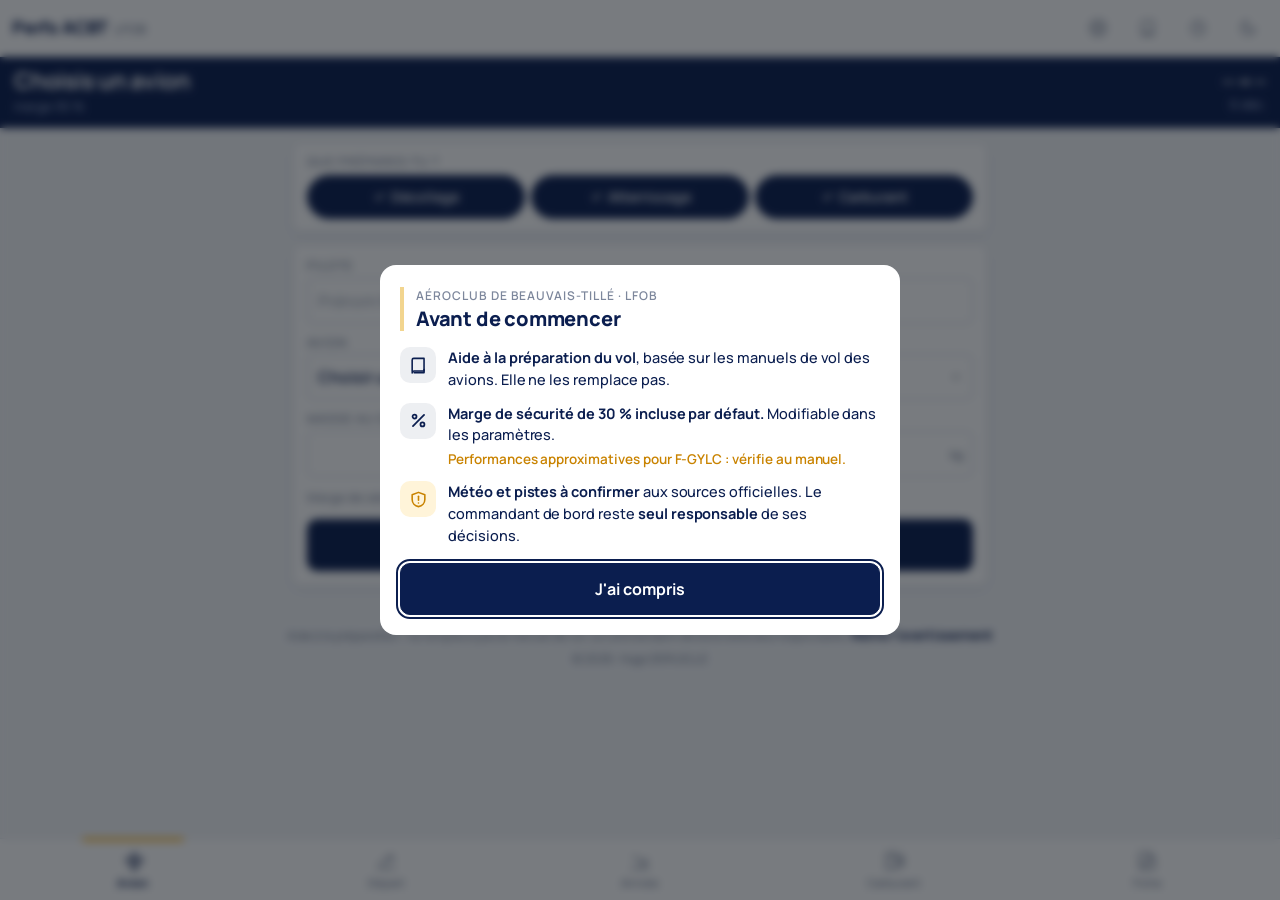
==== commit dd8f21b8: "Bandeau simplifié : avion, pilote, masse, marge, trajet et heure de départ Retire les distances, le " ====
--- a/index.html
+++ b/index.html
@@ -780,21 +780,15 @@
 .brand small{border:0;padding:0;margin-left:6px;font:600 13px var(--body);letter-spacing:0;color:var(--muted)}
 .icon-btn{width:40px;height:40px;border:0;border-radius:10px;background:transparent;color:var(--muted)}
 .icon-btn:hover{background:var(--field);color:var(--ink)}
-.band{background:var(--navy);color:var(--on-navy);padding:10px 14px 11px;display:flex;flex-direction:column;gap:9px}
-.band-hero{display:flex;justify-content:space-between;align-items:flex-end;gap:10px}
-.band-id{min-width:0}
-.band-fno{font:800 23px/1 var(--body);letter-spacing:-.01em;white-space:nowrap;overflow:hidden;text-overflow:ellipsis}
+.band{background:var(--navy);color:var(--on-navy);padding:12px 14px 13px;display:flex;justify-content:space-between;align-items:center;gap:12px}
+.band button{color:inherit;font:inherit;background:none;border:0;padding:0;cursor:pointer;min-width:0;display:flex;flex-direction:column}
+.band-l{text-align:left;align-items:flex-start;flex:1 1 auto}
+.band-r{text-align:right;align-items:flex-end;flex:none}
+.band-r[hidden]{display:none!important}
+.band-fno{display:block;font:800 23px/1 var(--body);letter-spacing:-.01em;white-space:nowrap;overflow:hidden;text-overflow:ellipsis;max-width:100%}
 .band-fno small{font:600 13px var(--body);color:var(--on-navy-dim);margin-left:7px}
-.band-sub{font:500 12px var(--body);color:var(--on-navy-dim);margin-top:5px;white-space:nowrap;overflow:hidden;text-overflow:ellipsis}
-.band-cd{text-align:right;flex:none}
-.band-cd .k,.bchip .k{display:block;font:700 10px var(--body);letter-spacing:.05em;color:var(--on-navy-dim);white-space:nowrap}
-.band-cd .v{display:block;font:300 28px/1 var(--body);font-variant-numeric:tabular-nums}
-.band-chips{display:grid;grid-auto-flow:column;grid-auto-columns:minmax(0,1fr);gap:2px}
-.bchip{text-align:left;padding:0 2px;color:var(--on-navy)}
-.bchip .v{display:block;font:600 15px var(--body);font-variant-numeric:tabular-nums;white-space:nowrap}
-.bchip .v.ok{color:var(--ok-on-navy)}.bchip .v.late{color:var(--red-on-navy)}
-.band-prog{height:3px;background:rgba(255,255,255,.15);border-radius:2px;overflow:hidden}
-.band-prog i{display:block;height:100%;width:0;background:var(--yellow);transition:width .4s}
+.band-r b{font:800 16px/1.3 var(--body);letter-spacing:.01em;white-space:nowrap}
+.band-sub{display:block;font:500 12.5px var(--body);color:var(--on-navy-dim);margin-top:5px;white-space:nowrap;overflow:hidden;text-overflow:ellipsis;max-width:100%}
 
 /* Barre d'onglets */
 .tabbar{position:fixed;left:0;right:0;bottom:0;z-index:60;display:grid;grid-auto-flow:column;grid-auto-columns:1fr;background:var(--card);
@@ -965,17 +959,8 @@
   </div>
   <!-- Bandeau du vol (style Companion) -->
   <div class="band" id="band">
-    <div class="band-hero">
-      <div class="band-id"><div class="band-fno"><span id="bandAc">Choisis un avion</span><small id="bandType"></small></div><div class="band-sub" id="bandSub"></div></div>
-      <div class="band-cd"><span class="k" id="bandCdK">COUCHER</span><span class="v" id="bandCd">—:—</span></div>
-    </div>
-    <div class="band-chips">
-      <button type="button" class="bchip" data-tab="dep" id="bchipDep"><span class="k">T/O</span><span class="v" id="bandTo">—</span></button>
-      <button type="button" class="bchip" data-tab="arr" id="bchipArr"><span class="k">LDG</span><span class="v" id="bandLdg">—</span></button>
-      <button type="button" class="bchip" data-tab="fuel" id="bchipFuel"><span class="k">FUEL</span><span class="v" id="bandFuel">—</span></button>
-      <div class="bchip"><span class="k">NUIT AÉRO</span><span class="v" id="bandNight">—:—</span></div>
-    </div>
-    <div class="band-prog"><i id="bandProg"></i></div>
+    <button type="button" class="band-l" data-tab="ac" id="bandAcl"><span class="band-fno"><b id="bandAc">Choisis un avion</b><small id="bandType"></small></span><span class="band-sub" id="bandSub"></span></button>
+    <button type="button" class="band-r" data-tab="dep" id="bandRt"><b id="bandRoute"></b><span class="band-sub" id="bandWhen"></span></button>
   </div>
 </header>
 
@@ -5811,32 +5796,27 @@
   }
   window.__goTab = goTab;
   $id('tabbar').addEventListener('click', e => { const b = e.target.closest('[data-tab]'); if (b) goTab(b.dataset.tab); });
-  $id('band').addEventListener('click', e => { const b = e.target.closest('button[data-tab]'); if (b) goTab(isComputed(b.dataset.tab) || (b.dataset.tab === 'fuel' && fuelOk()) ? 'fiche' : b.dataset.tab); });
+  $id('band').addEventListener('click', e => { const b = e.target.closest('button[data-tab]'); if (b) goTab(b.dataset.tab); });
   function renderBand() {
     const ac = val('aircraftSel');
     const opt = ac ? [...$id('aircraftSel').options].find(o => o.value === ac) : null;
     $id('bandAc').textContent = ac || 'Choisis un avion';
     $id('bandType').textContent = opt && opt.textContent.indexOf('—') > 0 ? opt.textContent.split('—')[1].trim() : '';
-    const route = [scope.dep ? val('depIcao').toUpperCase() : '', scope.arr ? val('arrIcao').toUpperCase() : ''].filter(Boolean).join(' → ');
-    $id('bandSub').textContent = [val('pilotName'), route, 'marge ' + (val('safety') || '30') + ' %'].filter(Boolean).join(' · ');
-    const put = (id, chip, on, txt, st) => {
-      $id(chip).hidden = !on;
-      const v = $id(id); v.textContent = txt; v.className = 'v' + (st === 'ok' ? ' ok' : st === 'bad' ? ' late' : '');
-    };
-    put('bandTo', 'bchipDep', scope.dep, depComputed ? $id('toKpiVal').textContent : '—', depComputed ? chipState('dep') : null);
-    put('bandLdg', 'bchipArr', scope.arr, arrComputed ? $id('ldgKpiVal').textContent : '—', arrComputed ? chipState('arr') : null);
-    let fv = '—', fs = null;
-    if (scope.fuel && fuelOk()) { const f = fuelCompute(); fv = frNum(f.totL.toFixed(1)) + ' L'; fs = f.ok ? 'ok' : 'bad'; }
-    put('bandFuel', 'bchipFuel', scope.fuel, fv, fs);
-    const t = id => { const x = ($id(id) || {}).textContent || ''; return /\d{1,2}:\d{2}/.test(x) ? x : ''; };
-    const arrCs = scope.arr ? t('arrSunset') : '', depCs = t('depSunset');
-    const cs = arrCs || depCs;
-    $id('bandCdK').textContent = 'COUCHER' + (cs ? ' ' + ((arrCs ? val('arrIcao') : val('depIcao')) || '').toUpperCase() : '');
-    $id('bandCd').textContent = cs || '—:—';
-    $id('bandNight').textContent = (arrCs ? t('arrAeroNight') : t('depAeroNight')) || '—:—';
-    const vs = visibleSteps(), done = vs.filter(s => validated[s]).length;
-    $id('bandProg').style.width = (vs.length ? done / vs.length * 100 : 0) + '%';
-  }
+    const tow = val('depTow');
+    $id('bandSub').textContent = [val('pilotName'), tow ? tow + ' kg' : '', 'marge ' + (val('safety') || '30') + ' %'].filter(Boolean).join(' · ');
+    const ic = s => scope[s] ? (val(s + 'Icao').toUpperCase().trim() || '—') : '';
+    const route = [ic('dep'), ic('arr')].filter(Boolean).join(' → ');
+    $id('bandRt').hidden = !route;
+    $id('bandRt').dataset.tab = scope.dep ? 'dep' : 'arr';
+    $id('bandRoute').textContent = route;
+    const d = new Date().toLocaleDateString('fr-FR', { day: 'numeric', month: 'short' });
+    const h = /^\d{1,2}:\d{2}$/.test(val('fuelDepTime')) ? val('fuelDepTime') : '';
+    $id('bandWhen').textContent = d + (h ? ' · départ ' + h : '');
+  }
+
+  ['input', 'change'].forEach(ev => document.addEventListener(ev, e => {
+    if (e.target && /^(depIcao|arrIcao|depTow|pilotName|fuelDepTime|aircraftSel|safety)$/.test(e.target.id)) { try { renderBand(); } catch (x) {} }
+  }));
 
   /* ── Fiche du vol + barre du bas ── */
   let updating = false;
